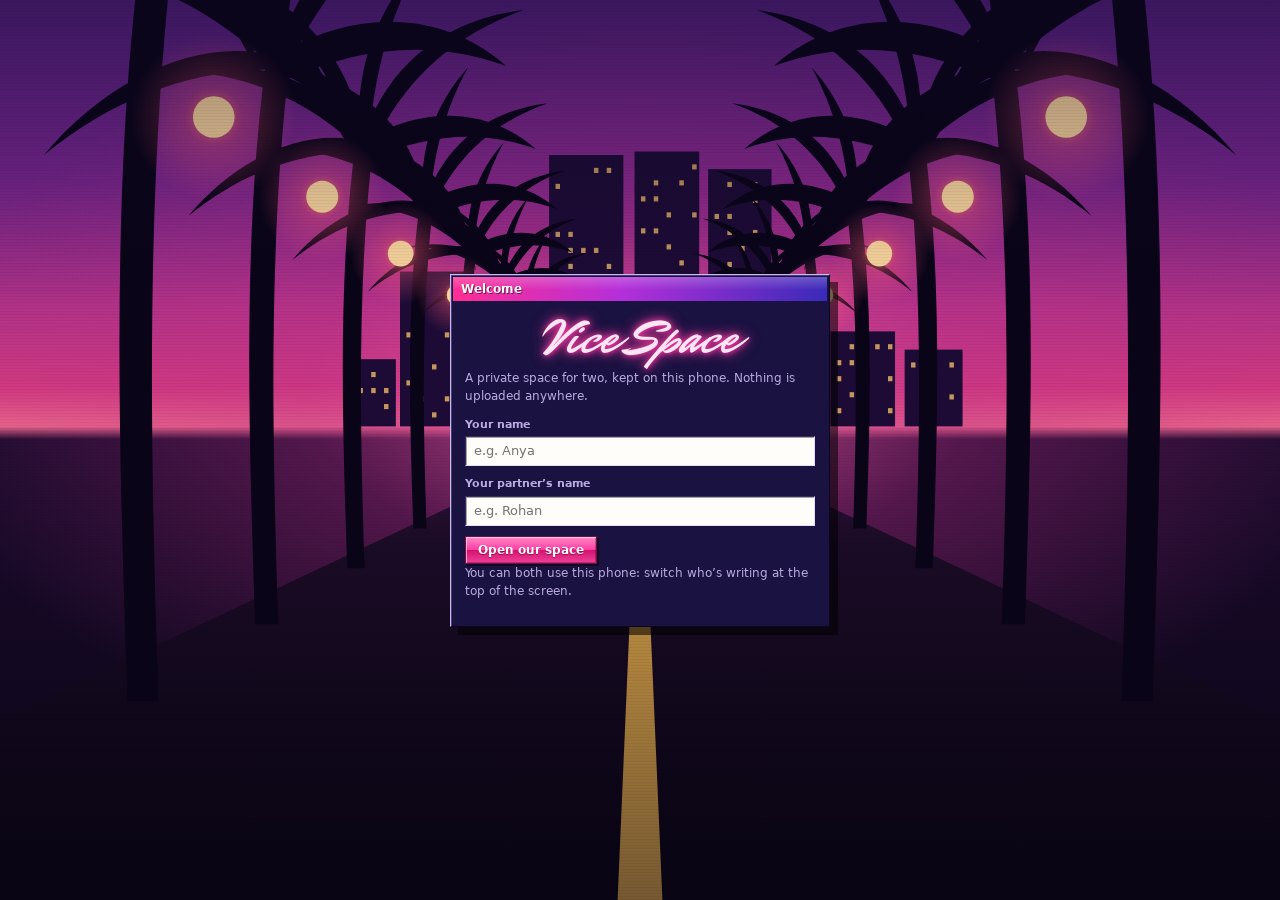
==== android/app/src/main/assets/www/index.html @ 9a335a9c "Initial Shared-Space Android app" ====
<!DOCTYPE html>
<html lang="en">
<head>
<meta charset="utf-8">
<meta name="viewport" content="width=device-width, initial-scale=1, viewport-fit=cover">
<meta name="theme-color" content="#0B0720">
<meta name="apple-mobile-web-app-capable" content="yes">
<meta name="mobile-web-app-capable" content="yes">
<meta name="apple-mobile-web-app-status-bar-style" content="black-translucent">
<meta name="apple-mobile-web-app-title" content="Vice Space">
<title>Vice Space</title>
<style>@font-face{font-family:'Mr Dafoe';src:url(vendor/mr-dafoe.woff2) format('woff2');font-display:swap}</style>
<link rel="preconnect" href="https://fonts.googleapis.com">
<link rel="preconnect" href="https://fonts.gstatic.com" crossorigin>
<link href="https://fonts.googleapis.com/css2?family=Bricolage+Grotesque:opsz,wght@12..96,400;12..96,600;12..96,700;12..96,800&family=Mr+Dafoe&display=swap" rel="stylesheet">
<style>
/* ============================================================
   Vice Space — 2000s desktop chrome on a Vice City night drive.
   Beveled square windows, gradient title bars, gel buttons,
   Verdana-style type. Compact sizes.
   ============================================================ */
@font-face{font-family:'Vice Sans';src:url([data-uri]) format('woff');font-weight:400;font-display:swap}
@font-face{font-family:'Vice Sans';src:url([data-uri]) format('woff');font-weight:700;font-display:swap}
:root {
  --night: #0B0720;
  --glass: rgba(17, 11, 44, .88);
  --glass-2: rgba(28, 18, 70, .9);
  --well: rgba(6, 4, 22, .55);
  --pink: #FF3EA5;
  --pink-2: #D4136F;
  --violet: #7B3CFF;
  --indigo: #2B1B8F;
  --amber: #FFB547;
  --cyan: #63E6FF;
  --text: #F1EAFF;
  --dim: #B9ABDF;
  --paper: #FFFDF9;
  --paper-ink: #1A1030;
  --hi: rgba(255, 255, 255, .28);
  --lo: rgba(0, 0, 0, .55);
  --line: rgba(185, 171, 223, .22);
  --title: linear-gradient(90deg, #FF2E93 0%, #B42FD9 45%, #3A2AB8 100%);
  --gel: linear-gradient(180deg, #FF8CC6 0%, #FF3EA5 48%, #D4136F 52%, #F0409A 100%);
  --gel-hi: linear-gradient(180deg, #FFA5D3 0%, #FF5AB3 48%, #E01C7A 52%, #FF55A8 100%);
  --metal: linear-gradient(180deg, #5B4A9E 0%, #3A2C7A 48%, #2A1E62 52%, #3B2E80 100%);
  --sunken: #3A2A6A #E6DCFF #E6DCFF #3A2A6A;
  --raised: #A493FF #1A0F3A #1A0F3A #A493FF;
  --r: 0px;
  --font: 'Vice Sans', Tahoma, Verdana, 'DejaVu Sans', Geneva, sans-serif;
  --script: 'Mr Dafoe', 'Brush Script MT', cursive;
  --safe-t: env(safe-area-inset-top, 0px); --safe-b: env(safe-area-inset-bottom, 0px);
  --safe-l: env(safe-area-inset-left, 0px); --safe-r: env(safe-area-inset-right, 0px);
  --nav-h: 50px;
  /* names kept for older screens */
  --bg: var(--night); --card: var(--glass); --tint: rgba(255, 62, 165, .16); --rose: var(--pink); --rasp: #FF7CC0;
  --plum: var(--text); --plum-soft: var(--dim); --line-strong: rgba(185, 171, 223, .45); --ok: #7CF0B0;
  --frost: var(--text); --ink: var(--text); --text-dim: var(--dim); --night-2: var(--glass); --night-3: var(--glass-2);
  --gold: var(--amber); --neon: var(--pink); --mist: #FFB3DA; --rouge: #FF8CC6; --blue: #9FD8FF; --beige: #FFE3B8;
  --shadow: 3px 3px 0 rgba(0, 0, 0, .45); --shadow-lg: 6px 6px 0 rgba(0, 0, 0, .5);
}
*, *::before, *::after { box-sizing: border-box; border-radius: var(--r) !important; }
html, body { margin: 0; height: 100%; }
body { font-family: var(--font); font-size: 13px; line-height: 1.5; color: var(--text); background: var(--night); -webkit-font-smoothing: antialiased; -webkit-tap-highlight-color: transparent; overscroll-behavior: none; }
button, input, select, textarea { font: inherit; color: inherit; }
a { color: var(--cyan); }
img { display: block; max-width: 100%; }
[hidden] { display: none !important; }
:focus-visible { outline: 1px dotted #fff; outline-offset: 2px; box-shadow: 0 0 0 2px var(--pink); }
.sr { position: absolute; width: 1px; height: 1px; overflow: hidden; clip: rect(0 0 0 0); white-space: nowrap; }
.muted { color: var(--dim); }
@media (prefers-reduced-motion: reduce) { *, *::before, *::after { animation: none !important; transition: none !important; } }
::selection { background: var(--pink); color: #fff; }

/* backdrop */
.scene { position: fixed; inset: 0; z-index: 0; pointer-events: none; background: #060823; overflow: hidden; contain: strict; }
.scene-svg { position: absolute; inset: 0; width: 100%; height: 100%; display: block; overflow: hidden; }
.scene::after { content: ''; position: absolute; inset: 0; background: repeating-linear-gradient(0deg, rgba(0, 0, 0, .12) 0 1px, transparent 1px 3px); opacity: .35; }

/* ---------- shell ---------- */
.app { position: relative; z-index: 1; display: flex; flex-direction: column; height: 100vh; height: 100dvh; }
.app > .main { flex: 1; }
.demo-bar { display: flex; align-items: center; gap: 8px; flex-wrap: wrap; padding: 4px 10px; padding-left: calc(10px + var(--safe-l)); background: linear-gradient(180deg, #2A1E62, #150E3A); color: var(--dim); font-size: 11px; font-weight: 700; border-bottom: 1px solid #000; box-shadow: inset 0 1px 0 var(--hi); }
.demo-bar .sw { display: inline-flex; gap: 2px; }
.demo-bar .sw button { padding: 1px 10px; min-height: 22px; cursor: pointer; font-weight: 700; font-size: 11px; color: var(--text); background: var(--metal); border: 1px solid; border-color: var(--hi) var(--lo) var(--lo) var(--hi); }
.demo-bar .sw button[aria-pressed="true"] { background: var(--gel); color: #fff; text-shadow: 0 1px 0 rgba(0, 0, 0, .4); border-color: var(--lo) var(--hi) var(--hi) var(--lo); }
.demo-bar .db-note { margin-left: auto; font-weight: 400; }
.sky { position: relative; display: flex; align-items: center; gap: 10px; padding: calc(6px + var(--safe-t)) calc(10px + var(--safe-r)) 6px calc(10px + var(--safe-l)); background: linear-gradient(180deg, rgba(255, 255, 255, .14), rgba(255, 255, 255, 0) 50%), var(--title); border-bottom: 1px solid #000; box-shadow: 0 2px 0 rgba(0, 0, 0, .35); }
.sky .palm { display: none; }
.sky .title-wrap { display: flex; align-items: baseline; gap: 10px; min-width: 0; }
.wordmark { font-family: var(--script); font-weight: 400; line-height: 1; color: #FFE4F3; text-shadow: 0 0 6px #FF3EA5, 0 0 14px #FF3EA5, 2px 2px 0 #3A0B4E; }
.sky .wordmark { font-size: 28px; }
.sky .where { font-size: 12px; font-weight: 700; color: #fff; text-shadow: 1px 1px 0 rgba(0, 0, 0, .5); white-space: nowrap; overflow: hidden; text-overflow: ellipsis; }
.side { display: none; }
.main { min-height: 0; overflow: hidden; display: flex; flex-direction: column; position: relative; }
.view { flex: 1; min-height: 0; overflow-y: auto; -webkit-overflow-scrolling: touch; padding: 10px calc(8px + var(--safe-r)) 16px calc(8px + var(--safe-l)); }
.view.flush { padding: 6px; overflow: hidden; display: flex; flex-direction: column; }
.tabs { display: grid; grid-template-columns: repeat(5, 1fr); gap: 3px; padding: 4px 4px calc(4px + var(--safe-b)); padding-left: calc(4px + var(--safe-l)); padding-right: calc(4px + var(--safe-r)); background: linear-gradient(180deg, #3B2E80 0%, #1C1450 100%); border-top: 1px solid #9C8CFF; box-shadow: inset 0 1px 0 rgba(255, 255, 255, .25); }
.tabs a, .tabs button { position: relative; display: flex; flex-direction: column; align-items: center; justify-content: center; gap: 1px; min-height: 40px; text-decoration: none; color: var(--text); font-size: 10px; font-weight: 700; background: var(--metal); cursor: pointer; border: 1px solid; border-color: var(--hi) var(--lo) var(--lo) var(--hi); }
.tabs svg { width: 17px; height: 17px; }
.tabs [aria-current="page"] { background: linear-gradient(180deg, #1A1040, #2C1E66); border-color: var(--lo) var(--hi) var(--hi) var(--lo); color: #FFB3DA; box-shadow: inset 0 0 8px rgba(255, 62, 165, .35); }
.badge { position: absolute; top: 2px; right: 4px; min-width: 16px; height: 16px; padding: 0 4px; font-size: 10px; font-weight: 700; line-height: 14px; text-align: center; background: #FF2E5E; color: #fff; border: 1px solid #fff; box-shadow: 0 0 6px #FF2E5E; }
@media (min-width: 900px) {
  .app { display: grid; grid-template-columns: 220px 1fr; grid-template-rows: 1fr; }
  .app.has-demo { grid-template-rows: auto 1fr; }
  .demo-bar { grid-column: 1 / -1; }
  .sky, .tabs { display: none; }
  .side { display: flex; flex-direction: column; position: relative; margin: 10px 0 10px 10px; background: var(--glass); border: 1px solid; border-color: var(--raised); box-shadow: 4px 4px 0 rgba(0, 0, 0, .5); overflow: hidden; }
  .side::before { content: 'Start'; display: block; padding: 3px 8px; font-size: 12px; font-weight: 700; color: #fff; background: linear-gradient(180deg, rgba(255, 255, 255, .2), transparent 55%), var(--title); text-shadow: 1px 1px 0 rgba(0, 0, 0, .5); }
  .side .wordmark { font-size: 40px; padding: 14px 12px 2px; display: block; }
  .side .tag { padding: 2px 14px 10px; font-size: 11px; color: var(--dim); border-bottom: 1px solid var(--line); margin-bottom: 6px; }
  .side nav { display: flex; flex-direction: column; gap: 1px; padding: 0 6px; }
  .side nav a { position: relative; display: flex; align-items: center; gap: 8px; padding: 6px 8px; text-decoration: none; color: var(--text); font-size: 12px; font-weight: 700; border: 1px solid transparent; }
  .side nav a svg { width: 16px; height: 16px; color: var(--pink); }
  .side nav a:hover { background: linear-gradient(90deg, rgba(255, 62, 165, .35), rgba(123, 60, 255, .2)); border-color: rgba(255, 255, 255, .15); }
  .side nav a[aria-current="page"] { background: var(--title); color: #fff; border-color: var(--hi) var(--lo) var(--lo) var(--hi); text-shadow: 1px 1px 0 rgba(0, 0, 0, .4); }
  .side nav a[aria-current="page"] svg { color: #fff; }
  .side nav .badge { position: static; margin-left: auto; }
  .view { padding: 10px 14px 18px; }
  .view.flush { padding: 10px; }
}
.side .skyline { display: none; }

/* ---------- window chrome ---------- */
.page-head { display: flex; align-items: center; justify-content: space-between; gap: 8px; margin: 0 0 8px; padding: 3px 4px 3px 8px; background: linear-gradient(180deg, rgba(255, 255, 255, .2), transparent 55%), var(--title); border: 1px solid; border-color: #FFA3D6 #1A0F3A #1A0F3A #FFA3D6; box-shadow: 3px 3px 0 rgba(0, 0, 0, .45); }
.page-head > div:first-child { display: flex; align-items: baseline; gap: 10px; min-width: 0; }
.page-head h1 { margin: 0; }
.page-head .sub { display: none; }
.page-head > .row:empty { display: none; }
.page-head::after { content: '_  □  ×'; font: 700 11px/1 var(--font); color: #2A0B3A; background: linear-gradient(180deg, #F3E8FF, #C9B6F2); padding: 2px 6px; border: 1px solid; border-color: #fff #3A2A6A #3A2A6A #fff; letter-spacing: 1px; white-space: pre; }
.h-script { font: 700 13px/1.3 var(--font); color: #fff; text-shadow: 1px 1px 0 rgba(0, 0, 0, .5); margin: 0; }
@media (max-width: 899px) { .page-head { display: none; } }
.sub { color: var(--dim); margin: 4px 0 0; font-size: 12px; }
h2.sec { display: flex; align-items: center; gap: 6px; font-size: 12px; font-weight: 700; margin: 16px 0 6px; color: #FFB3DA; }
h2.sec::before { content: ''; width: 8px; height: 8px; background: var(--pink); box-shadow: 0 0 6px var(--pink); flex: none; }
h3 { font-size: 13px; margin: 0 0 4px; }

/* ---------- controls ---------- */
.btn { display: inline-flex; align-items: center; justify-content: center; gap: 6px; min-height: 28px; padding: 0 12px; cursor: pointer; text-decoration: none; font-weight: 700; font-size: 12px; white-space: nowrap; color: #fff; text-shadow: 0 1px 0 rgba(80, 0, 40, .5); background: var(--gel); border: 1px solid #7A0A45; box-shadow: inset 1px 1px 0 rgba(255, 255, 255, .55), inset -1px -1px 0 rgba(0, 0, 0, .25), 2px 2px 0 rgba(0, 0, 0, .45); }
.btn:hover { background: var(--gel-hi); }
.btn:active { box-shadow: inset 1px 1px 2px rgba(0, 0, 0, .5); transform: translate(1px, 1px); }
.btn svg { width: 14px; height: 14px; }
.btn.ghost, .btn.pink, .btn.blue { color: var(--text); background: var(--metal); border-color: #120A30; text-shadow: none; box-shadow: inset 1px 1px 0 rgba(255, 255, 255, .3), inset -1px -1px 0 rgba(0, 0, 0, .3), 2px 2px 0 rgba(0, 0, 0, .45); }
.btn.ghost:hover, .btn.pink:hover, .btn.blue:hover { background: linear-gradient(180deg, #6D5AB6 0%, #4A3A92 48%, #382A7A 52%, #4B3C96 100%); }
.btn.danger { background: linear-gradient(180deg, #FF8A8A 0%, #E0303A 48%, #B3141E 52%, #D62A35 100%); border-color: #5A0008; color: #fff; }
.btn.sm { min-height: 24px; padding: 0 9px; font-size: 11px; }
.btn[disabled] { opacity: .5; cursor: not-allowed; }
.icon-btn { display: inline-flex; align-items: center; justify-content: center; width: 30px; height: 30px; background: transparent; border: 1px solid transparent; color: var(--text); cursor: pointer; }
.icon-btn:hover { background: var(--metal); border-color: var(--hi) var(--lo) var(--lo) var(--hi); }
.icon-btn svg { width: 16px; height: 16px; }
.field { display: flex; flex-direction: column; gap: 3px; margin-bottom: 10px; }
.field > span, .lbl { font-size: 11px; font-weight: 700; color: var(--dim); }
.input, .field input:not([type=checkbox]):not([type=radio]):not([type=file]), .field select, .field textarea, select.input, textarea.input { width: 100%; min-height: 30px; padding: 4px 8px; background: var(--paper); color: var(--paper-ink); font-size: 13px; border: 1px solid; border-color: var(--sunken); box-shadow: inset 1px 1px 0 rgba(0, 0, 0, .35); }
.field textarea, textarea.input { min-height: 70px; resize: vertical; line-height: 1.45; }
.input:focus, .field input:focus, .field select:focus, .field textarea:focus { outline: none; box-shadow: inset 1px 1px 0 rgba(0, 0, 0, .35), 0 0 0 2px var(--pink); }
input[type=date], input[type=time] { color-scheme: light; }
input[type=file] { font-size: 12px; color: var(--text); }
.row { display: flex; gap: 8px; flex-wrap: wrap; align-items: center; }
.row > .field { flex: 1 1 140px; }
.check { display: inline-flex; align-items: center; gap: 6px; cursor: pointer; font-weight: 700; font-size: 12px; min-height: 28px; }
.check input { width: 15px; height: 15px; accent-color: var(--pink); }
.hint { font-size: 11px; color: var(--dim); margin: 3px 0 0; }
.toolbar { display: flex; gap: 6px; flex-wrap: wrap; align-items: center; margin-bottom: 8px; padding: 5px; background: var(--glass); border: 1px solid; border-color: var(--hi) var(--lo) var(--lo) var(--hi); }
.toolbar .grow, .grow { flex: 1 1 160px; }
.search { position: relative; }
.search svg { position: absolute; left: 8px; top: 50%; width: 14px; height: 14px; transform: translateY(-50%); color: #6A5A9A; pointer-events: none; z-index: 1; }
.search .input { padding-left: 28px; }
.chips { display: flex; gap: 4px; flex-wrap: wrap; margin-bottom: 8px; }
.chip { min-height: 24px; padding: 0 10px; cursor: pointer; font-weight: 700; font-size: 11px; color: var(--text); background: var(--metal); border: 1px solid; border-color: var(--hi) var(--lo) var(--lo) var(--hi); }
.chip[aria-pressed="true"] { background: var(--gel); color: #fff; border-color: var(--lo) var(--hi) var(--hi) var(--lo); }
.seg { display: inline-flex; gap: 2px; }
.seg button { min-height: 26px; padding: 0 10px; color: var(--text); font-weight: 700; font-size: 11px; cursor: pointer; background: var(--metal); border: 1px solid; border-color: var(--hi) var(--lo) var(--lo) var(--hi); }
.seg.sm button { min-height: 22px; padding: 0 8px; font-size: 10px; }
.seg button[aria-pressed="true"] { background: var(--gel); color: #fff; border-color: var(--lo) var(--hi) var(--hi) var(--lo); }
.empty { padding: 18px 14px; text-align: center; color: var(--dim); background: var(--glass); border: 1px solid; border-color: var(--lo) var(--hi) var(--hi) var(--lo); font-size: 12px; }
.empty .spark { width: 22px; height: 22px; color: var(--pink); margin: 0 auto 6px; display: block; filter: drop-shadow(0 0 6px var(--pink)); }
.empty strong { display: block; color: var(--text); font-size: 13px; margin-bottom: 2px; }
.empty .btn { margin-top: 10px; }
.banner { padding: 6px 10px; background: rgba(255, 181, 71, .12); border: 1px solid rgba(255, 181, 71, .55); color: #FFE2B5; margin-bottom: 8px; font-size: 12px; display: flex; gap: 8px; align-items: flex-start; flex-wrap: wrap; }
.banner > svg, .reminder > svg { width: 15px; height: 15px; flex: none; color: var(--amber); margin-top: 1px; }
.banner > span { flex: 1 1 200px; }
.banner.warn { background: rgba(255, 62, 94, .14); border-color: rgba(255, 110, 140, .6); color: #FFD0DA; }
.pill { display: inline-block; padding: 0 6px; font-size: 10px; font-weight: 700; border: 1px solid currentColor; }
.pill.priv { color: var(--amber); } .pill.cat { color: var(--cyan); }

/* ---------- inbox: an MSN-style chat window ---------- */
.inbox { display: grid; grid-template-columns: minmax(0, 1fr); height: 100%; min-height: 0; }
.inbox-col { display: flex; flex-direction: column; min-height: 0; min-width: 0; position: relative; background: var(--glass); border: 1px solid; border-color: var(--raised); box-shadow: 3px 3px 0 rgba(0, 0, 0, .45); }
.inbox-bar { display: flex; align-items: center; gap: 6px; padding: 3px 4px 3px 8px; background: linear-gradient(180deg, rgba(255, 255, 255, .2), transparent 55%), var(--title); border-bottom: 1px solid #000; color: #fff; }
.ib-title { display: none; margin-right: auto; }
.ib-title .h-script { font-size: 13px; }
.ib-title .sub { display: none; }
.inbox-bar .next { flex: 1; min-width: 0; display: flex; align-items: center; gap: 6px; font-size: 11px; color: #fff; text-decoration: none; text-shadow: 1px 1px 0 rgba(0, 0, 0, .4); }
.inbox-bar .next b { color: #FFF3A6; }
.inbox-bar .next span { overflow: hidden; text-overflow: ellipsis; white-space: nowrap; }
.inbox-bar .next svg { flex: none; width: 13px; height: 13px; }
.inbox-bar .icon-btn { width: 24px; height: 22px; color: #2A0B3A; background: linear-gradient(180deg, #F3E8FF, #C9B6F2); border: 1px solid; border-color: #fff #3A2A6A #3A2A6A #fff; }
.inbox-bar .icon-btn svg { width: 13px; height: 13px; }
#remBox .reminders { padding: 4px 4px 0 !important; }
.thread { flex: 1; min-height: 0; min-width: 0; overflow-y: auto; overflow-x: hidden; position: relative; margin: 4px; padding: 6px 10px 10px; background: var(--paper); color: var(--paper-ink); border: 1px solid; border-color: var(--sunken); box-shadow: inset 1px 1px 0 rgba(0, 0, 0, .3); }
.thread .empty { background: #F7F2FF; color: #5A4A7A; border-color: #C8B8EA; }
.thread .empty strong { color: var(--paper-ink); }
.thread .banner { color: #6B3A00; }
.reminders { display: flex; flex-direction: column; gap: 4px; }
.reminder { display: flex; gap: 8px; align-items: center; padding: 3px 4px 3px 8px; background: linear-gradient(180deg, #FFF6D6, #FFE08A); color: #3A2500; font-weight: 700; font-size: 12px; border: 1px solid #B98A1F; }
.reminder > svg { color: #A35D00; }
.reminder small { display: block; font-weight: 400; color: #6B4A10; font-size: 11px; }
.reminder .icon-btn { width: 22px; height: 22px; color: #3A2500; }
.day-sep { display: flex; align-items: center; gap: 8px; margin: 10px 0 4px; color: #7A6AA6; font-size: 10px; font-weight: 700; }
.day-sep::before, .day-sep::after { content: ''; flex: 1; height: 1px; background: #DCD2F2; }
.new-sep { display: flex; align-items: center; gap: 6px; margin: 8px 0; color: #D4136F; font-size: 11px; font-weight: 700; }
.new-sep::after { content: ''; flex: 1; border-top: 1px dashed #D4136F; }
.msg { display: flex; flex-direction: column; max-width: 100%; margin: 0; }
.msg.mine { margin-left: 0; align-items: stretch; }
.msg .meta { font-size: 11px; color: #6A5A9A; margin: 6px 0 1px; display: flex; gap: 6px; align-items: center; }
.msg .meta b { color: #D4136F; }
.msg.theirs .meta b { color: #1A57C9; }
.msg .meta b::after { content: ' says:'; font-weight: 400; color: #6A5A9A; }
.msg .meta time { margin-left: auto; font-size: 10px; }
.bubble { position: relative; padding: 0 0 0 12px; white-space: pre-wrap; overflow-wrap: anywhere; font-size: 13px; line-height: 1.45; color: var(--paper-ink); background: none; border: 0; box-shadow: none; }
.msg.mine .bubble { color: #3A0D2A; }
.msg.deleted .bubble { color: #8A7AAA; font-style: italic; }
.msg.pending .bubble { opacity: .6; }
.msg.failed .bubble { color: #B8102C; }
.msg .state { font-size: 10px; margin: 1px 0 0 12px; display: flex; gap: 6px; align-items: center; color: #7A6AA6; }
.msg .state svg { width: 11px; height: 11px; color: #D4136F; }
.msg .state.fail { color: #B8102C; font-weight: 700; }
.msg .state button { background: none; border: 0; padding: 2px; color: #1A57C9; font-weight: 700; text-decoration: underline; cursor: pointer; font-size: 10px; }
.msg .more { opacity: .55; background: none; border: 0; color: #6A5A9A; cursor: pointer; padding: 0 2px; }
.msg .more svg { width: 12px; height: 12px; }
.msg:hover .more { opacity: 1; }
.msg.flash .bubble { animation: flash 1.6s ease-out; }
@keyframes flash { 0%, 30% { background: #FFE08A; } 100% { background: transparent; } }
.older { display: flex; justify-content: center; margin-bottom: 6px; }
.composer { background: transparent; padding: 0 4px 4px; border: 0; }
.composer .box { display: flex; gap: 4px; align-items: stretch; }
.composer textarea { flex: 1; min-height: 52px; max-height: 34vh; resize: none; padding: 6px 8px; background: var(--paper); color: var(--paper-ink); font-size: 13px; line-height: 1.4; border: 1px solid; border-color: var(--sunken); box-shadow: inset 1px 1px 0 rgba(0, 0, 0, .3); }
.composer textarea:focus { outline: none; box-shadow: inset 1px 1px 0 rgba(0, 0, 0, .3), 0 0 0 2px var(--pink); }
.composer .btn { min-height: 52px; padding: 0 12px; }
.composer .status { font-size: 10px; color: var(--dim); margin-top: 3px; min-height: 14px; display: flex; justify-content: space-between; gap: 8px; }
.composer .status .ok { color: var(--ok); font-weight: 700; }
.rail { display: none; }
@media (min-width: 1200px) {
  .inbox { grid-template-columns: minmax(0, 1fr) 260px; gap: 10px; }
  .rail { display: block; overflow-y: auto; background: var(--glass); border: 1px solid; border-color: var(--raised); padding: 0 10px 10px; box-shadow: 3px 3px 0 rgba(0, 0, 0, .45); }
  .rail h2.sec:first-child { margin: 0 -10px 8px; padding: 3px 8px; color: #fff; background: linear-gradient(180deg, rgba(255, 255, 255, .2), transparent 55%), var(--title); }
  .rail h2.sec:first-child::before { display: none; }
  .inbox-bar .next { display: none; }
}
@media (min-width: 900px) { .ib-title { display: block !important; } }
.up-list { display: flex; flex-direction: column; gap: 6px; }
.up { display: grid; grid-template-columns: 42px 1fr; gap: 8px; align-items: center; cursor: pointer; padding: 0; background: transparent; border: 0; text-align: left; color: inherit; width: 100%; }
.cal { display: flex; flex-direction: column; align-items: center; justify-content: flex-start; width: 42px; height: 42px; background: var(--paper); color: var(--paper-ink); border: 1px solid #3A2A6A; line-height: 1; box-shadow: 2px 2px 0 rgba(0, 0, 0, .45); overflow: hidden; }
.cal::before { content: ''; align-self: stretch; height: 6px; flex: none; background: var(--title); }
.cal b { font-size: 15px; font-weight: 700; margin-top: 3px; }
.cal small { font-size: 9px; font-weight: 700; color: #D4136F; margin-top: 1px; }
.up .t { font-weight: 700; font-size: 12px; }
.up .s { font-size: 11px; color: var(--dim); }
.up .soon { color: var(--amber); font-weight: 700; }

/* ---------- gallery ---------- */
.grid { display: grid; grid-template-columns: repeat(auto-fill, minmax(96px, 1fr)); gap: 5px; padding: 5px; background: var(--well); border: 1px solid; border-color: var(--lo) var(--hi) var(--hi) var(--lo); }
@media (min-width: 900px) { .grid { grid-template-columns: repeat(auto-fill, minmax(140px, 1fr)); gap: 8px; } }
.tile { position: relative; aspect-ratio: 1; padding: 3px; background: #fff; cursor: pointer; overflow: hidden; border: 1px solid #000; box-shadow: 2px 2px 0 rgba(0, 0, 0, .5); }
.tile img { width: 100%; height: 100%; object-fit: cover; }
.tile:hover { outline: 2px solid var(--pink); }
.tile .cap { position: absolute; left: 3px; right: 3px; bottom: 3px; padding: 10px 4px 2px; font-size: 10px; font-weight: 700; text-align: left; background: linear-gradient(180deg, transparent, rgba(10, 4, 30, .8)); color: #fff; overflow: hidden; text-overflow: ellipsis; white-space: nowrap; }
.viewer { position: fixed; inset: 0; z-index: 60; background: rgba(6, 4, 22, .96); display: flex; flex-direction: column; }
.viewer .vtop { display: flex; justify-content: space-between; align-items: center; padding: calc(3px + var(--safe-t)) calc(4px + var(--safe-r)) 3px calc(8px + var(--safe-l)); color: #fff; gap: 6px; font-weight: 700; font-size: 12px; background: linear-gradient(180deg, rgba(255, 255, 255, .2), transparent 55%), var(--title); }
.viewer .vtop .icon-btn { color: #fff; }
.viewer .stage { flex: 1; min-height: 0; display: flex; align-items: center; justify-content: center; position: relative; padding: 6px; }
.viewer .stage img { max-width: 100%; max-height: 100%; object-fit: contain; border: 4px solid #fff; box-shadow: 4px 4px 0 rgba(0, 0, 0, .6); }
.viewer .nav { position: absolute; top: 50%; transform: translateY(-50%); width: 34px; height: 34px; cursor: pointer; display: flex; align-items: center; justify-content: center; color: #fff; background: var(--metal); border: 1px solid; border-color: var(--hi) var(--lo) var(--lo) var(--hi); }
.viewer .nav svg { width: 16px; height: 16px; }
.viewer .nav.prev { left: 6px; } .viewer .nav.next { right: 6px; }
.viewer .vinfo { padding: 8px calc(12px + var(--safe-r)) calc(10px + var(--safe-b)) calc(12px + var(--safe-l)); max-width: 760px; width: 100%; margin: 0 auto; font-size: 12px; }
.viewer .vinfo p { margin: 0 0 2px; } .viewer .vinfo .s { color: var(--dim); font-size: 11px; }

/* ---------- list rows (Explorer details view) ---------- */
.rows { display: flex; flex-direction: column; background: var(--paper); color: var(--paper-ink); border: 1px solid; border-color: var(--sunken); }
.rowi { display: grid; grid-template-columns: 30px 1fr auto; gap: 8px; align-items: center; padding: 5px 8px; border-bottom: 1px solid #EEE8FA; cursor: pointer; background: none; border-left: 0; border-right: 0; border-top: 0; color: inherit; text-align: left; width: 100%; }
.rowi:last-child { border-bottom: 0; }
.rowi:hover { background: linear-gradient(90deg, #FFD6EC, #EADDFF); }
.rowi .ic { width: 30px; height: 30px; display: flex; align-items: center; justify-content: center; font-size: 12px; background: linear-gradient(180deg, #F3E8FF, #D9C8FF); color: #4A2A9A; border: 1px solid #8A72D0; }
.rowi .ic svg { width: 16px; height: 16px; }
.rowi .ic.pdf { background: linear-gradient(180deg, #FFE0EE, #FFB3D6); color: #A0105A; border-color: #D46A9C; }
.rowi .ic.img { background: linear-gradient(180deg, #FFF3D6, #FFDA8A); color: #8A5300; border-color: #C99A3A; }
.rowi .t, .rowi .s { display: block; }
.rowi .t { font-weight: 700; font-size: 12px; overflow: hidden; text-overflow: ellipsis; white-space: nowrap; }
.rowi .s { font-size: 11px; color: #6A5A9A; overflow: hidden; text-overflow: ellipsis; white-space: nowrap; }
.rowi .r { font-size: 11px; color: #6A5A9A; text-align: right; }
.rowi .icon-btn { color: #4A2A9A; }
.rows .pill.priv { color: #B8102C; } .rows .pill.cat { color: #1A57C9; }

/* ---------- notepad ---------- */
.notes { display: grid; grid-template-columns: 1fr; height: 100%; min-height: 0; }
.notes .list { overflow-y: auto; padding: 4px 2px 16px; }
.notes .ed { display: none; overflow-y: auto; padding: 2px 2px 16px; }
.notes.editing .list { display: none; }
.notes.editing .ed { display: block; }
@media (min-width: 900px) { .notes { grid-template-columns: 300px 1fr; gap: 10px; } .notes .list { display: block !important; padding: 0; } .notes .ed { display: block; padding: 0 0 10px; } .notes .back { display: none; } }
.note-card { display: grid; grid-template-columns: 1fr; width: 100%; text-align: left; cursor: pointer; margin-bottom: 6px; padding: 7px 9px; background: linear-gradient(180deg, #FFFBE0, #FFF1A6); color: #3A2A00; border: 1px solid #B9A23A; box-shadow: 2px 2px 0 rgba(0, 0, 0, .45); position: relative; }
.note-card.has-img { grid-template-columns: 1fr 44px; column-gap: 8px; }
.note-card .nthumb { grid-column: 2; grid-row: 1 / span 3; width: 44px; height: 44px; object-fit: cover; border: 2px solid #fff; box-shadow: 1px 1px 0 rgba(0, 0, 0, .4); }
.note-card.pinned::after { content: ''; position: absolute; top: -4px; left: 50%; width: 10px; height: 10px; background: #FF2E5E; border: 1px solid #7A0018; box-shadow: 0 0 4px #FF2E5E; }
.note-card.active { outline: 2px solid var(--pink); outline-offset: 1px; }
.note-card .t { font-weight: 700; font-size: 12px; display: flex; gap: 4px; align-items: center; }
.note-card .t svg { width: 12px; height: 12px; flex: none; color: #B8102C; }
.note-card .p { font-size: 11px; color: #6B5A20; margin-top: 2px; display: -webkit-box; -webkit-line-clamp: 2; -webkit-box-orient: vertical; overflow: hidden; }
.note-card .m { display: block; font-size: 10px; color: #8A7740; margin-top: 3px; }
.ed-title { width: 100%; font-size: 15px; font-weight: 700; background: var(--paper); color: var(--paper-ink); padding: 5px 8px; border: 1px solid; border-color: var(--sunken); box-shadow: inset 1px 1px 0 rgba(0, 0, 0, .3); }
.ed-title:focus { outline: none; box-shadow: inset 1px 1px 0 rgba(0, 0, 0, .3), 0 0 0 2px var(--pink); }
.notes .back { margin-bottom: 6px; }
.fmt { display: flex; gap: 2px; margin: 6px 0 2px; flex-wrap: wrap; align-items: center; padding: 3px; background: var(--glass); border: 1px solid; border-color: var(--hi) var(--lo) var(--lo) var(--hi); }
.fmt button, .fmt-photo { min-width: 28px; min-height: 26px; padding: 0 7px; display: inline-flex; align-items: center; gap: 4px; justify-content: center; color: var(--text); font-weight: 700; font-size: 12px; cursor: pointer; background: var(--metal); border: 1px solid; border-color: var(--hi) var(--lo) var(--lo) var(--hi); }
.fmt-photo { background: var(--gel); color: #fff; border-color: #7A0A45; }
.fmt button[aria-pressed="true"] { background: var(--gel); color: #fff; border-color: var(--lo) var(--hi) var(--hi) var(--lo); }
.swatches { display: flex; gap: 3px; align-items: center; flex-wrap: wrap; margin: 0 0 4px; padding: 3px 5px; background: var(--glass); border: 1px solid; border-color: var(--hi) var(--lo) var(--lo) var(--hi); }
.swatches .lbl { margin-right: 4px; }
.sw-c { width: 26px; height: 24px; padding: 0; cursor: pointer; font: 700 13px/1 var(--font); color: var(--c); background: #fff; border: 1px solid; border-color: #fff #3A2A6A #3A2A6A #fff; box-shadow: inset 0 -4px 0 var(--c); }
.sw-c:hover { outline: 2px solid var(--pink); }
.ed-body { width: 100%; min-height: 200px; background: var(--paper); color: var(--paper-ink); padding: 8px 10px; font-size: 13px; line-height: 1.55; border: 1px solid; border-color: var(--sunken); box-shadow: inset 1px 1px 0 rgba(0, 0, 0, .3); overflow-wrap: anywhere; }
.ed-body:focus { outline: none; box-shadow: inset 1px 1px 0 rgba(0, 0, 0, .3), 0 0 0 2px var(--pink); }
.rich:empty::before { content: attr(data-ph); color: #9A8ABA; }
.rich h3, .rich h4 { font-size: 15px; margin: 8px 0 4px; color: #4A1A8A; }
.rich ul, .rich ol { margin: 4px 0; padding-left: 20px; }
.rich img.nimg, .nimg { max-width: 100%; height: auto; margin: 6px 0; border: 3px solid #fff; box-shadow: 2px 2px 0 rgba(0, 0, 0, .35), 0 0 0 1px #C8B8EA; display: block; }
.c-ink { color: #1A1030; } .c-pink { color: #D4136F; } .c-purple { color: #6A2BD6; } .c-blue { color: #1A57C9; } .c-teal { color: #0B7C82; } .c-green { color: #2A7D2A; } .c-orange { color: #C2570A; } .c-red { color: #B8102C; }
.preview { min-height: 200px; background: var(--paper); color: var(--paper-ink); padding: 8px; }
.checklist { margin-top: 8px; padding: 6px 8px; background: var(--glass); border: 1px solid; border-color: var(--hi) var(--lo) var(--lo) var(--hi); }
.ck { display: flex; align-items: center; gap: 6px; padding: 2px 0; border-bottom: 1px solid var(--line); }
.ck input[type=checkbox] { width: 15px; height: 15px; accent-color: var(--pink); flex: none; }
.ck input[type=text] { flex: 1; background: transparent; border: 0; color: var(--text); padding: 4px 0; font-size: 13px; }
.ck input[type=text]:focus { outline: none; border-bottom: 1px solid var(--pink); }
.ck.done input[type=text] { text-decoration: line-through; color: var(--dim); }
.ck .icon-btn { width: 24px; height: 24px; }
.ck svg { color: var(--pink); }
.save-line { display: flex; justify-content: space-between; align-items: center; gap: 8px; flex-wrap: wrap; margin-top: 8px; padding: 4px 6px; background: linear-gradient(180deg, #2A1E62, #150E3A); border: 1px solid; border-color: var(--lo) var(--hi) var(--hi) var(--lo); }
.save-line .st { font-size: 11px; color: var(--dim); }
.save-line .st.dirty { color: var(--amber); font-weight: 700; }
.ed > .check, .ed > .hint { margin-top: 6px; }

/* ---------- dates ---------- */
.date-row { display: grid; grid-template-columns: 46px 1fr auto; gap: 10px; align-items: center; padding: 6px 4px; border-bottom: 1px solid var(--line); background: none; border-left: 0; border-right: 0; border-top: 0; width: 100%; color: inherit; text-align: left; cursor: pointer; font-size: 12px; }
.date-row:hover { background: rgba(255, 62, 165, .12); }
.date-row .cal { width: 42px; height: 42px; }
.date-row .when { text-align: right; font-size: 11px; font-weight: 700; color: var(--dim); }
.date-row .when.today { color: var(--amber); }
#dbody > h2.sec ~ .date-row, #dbody .date-row { background: var(--glass); }
.month { background: var(--paper); color: var(--paper-ink); border: 1px solid; border-color: var(--sunken); }
.month-h { display: flex; align-items: center; justify-content: space-between; padding: 3px 4px; color: #fff; font-weight: 700; font-size: 12px; background: linear-gradient(180deg, rgba(255, 255, 255, .2), transparent 55%), var(--title); }
.month-h button { width: 24px; height: 22px; cursor: pointer; color: #2A0B3A; display: flex; align-items: center; justify-content: center; background: linear-gradient(180deg, #F3E8FF, #C9B6F2); border: 1px solid; border-color: #fff #3A2A6A #3A2A6A #fff; }
.month-h svg { width: 13px; height: 13px; }
.dow, .days { display: grid; grid-template-columns: repeat(7, 1fr); }
.dow span { text-align: center; font-size: 10px; font-weight: 700; color: #6A5A9A; padding: 3px 0; border-bottom: 1px solid #DCD2F2; background: #F4EEFF; }
.days button { aspect-ratio: 1; min-height: 34px; border: 0; border-right: 1px solid #EEE8FA; border-bottom: 1px solid #EEE8FA; background: transparent; color: var(--paper-ink); cursor: pointer; display: flex; flex-direction: column; align-items: center; justify-content: flex-start; padding-top: 4px; gap: 2px; font-size: 12px; }
.days button.out { color: #C3B8DD; }
.days button.today { background: #FFE6F3; color: #D4136F; font-weight: 700; }
.days button.sel { box-shadow: inset 0 0 0 2px #6A2BD6; }
.days .dots { display: flex; gap: 2px; } .days .dots i { width: 5px; height: 5px; background: #D4136F; display: block; }

/* ---------- panels ---------- */
.panel { padding: 0 10px 10px; margin-bottom: 10px; background: var(--glass); border: 1px solid; border-color: var(--raised); box-shadow: 3px 3px 0 rgba(0, 0, 0, .45); }
.panel > h3:first-child, .panel > .ph:first-child { margin: 0 -10px 8px; padding: 3px 4px 3px 8px; color: #fff; font-size: 12px; background: linear-gradient(180deg, rgba(255, 255, 255, .2), transparent 55%), var(--title); text-shadow: 1px 1px 0 rgba(0, 0, 0, .4); }
.panel > .ph:first-child h3 { font-size: 12px; margin: 0; }
.panel h3 { display: flex; align-items: center; gap: 6px; margin: 0; }
.panel > .ph:first-child .btn { min-height: 20px; font-size: 10px; padding: 0 7px; box-shadow: none; }
.panel > .ph:first-child .seg button { min-height: 20px; }
.ph { display: flex; justify-content: space-between; align-items: center; gap: 6px; flex-wrap: wrap; margin-bottom: 8px; }
.prose { white-space: pre-wrap; line-height: 1.55; margin: 0; }
.ktabs { display: flex; gap: 2px; margin-bottom: 10px; width: fit-content; max-width: 100%; overflow-x: auto; }
.ktabs button { min-height: 26px; padding: 0 12px; color: var(--text); font-weight: 700; font-size: 11px; cursor: pointer; white-space: nowrap; background: var(--metal); border: 1px solid; border-color: var(--hi) var(--lo) var(--lo) var(--hi); }
.ktabs button[aria-pressed="true"] { background: var(--gel); color: #fff; border-color: var(--lo) var(--hi) var(--hi) var(--lo); }
table.graha { width: 100%; border-collapse: collapse; font-size: 12px; background: var(--paper); color: var(--paper-ink); }
table.graha th, table.graha td { padding: 4px 6px; text-align: left; border-bottom: 1px solid #EEE8FA; vertical-align: top; }
table.graha th { color: #fff; font-size: 10px; font-weight: 700; background: var(--metal); border-right: 1px solid rgba(0, 0, 0, .3); }
table.graha td:first-child { color: #4A1A8A; }
table.graha tbody tr { cursor: pointer; }
table.graha tbody tr:hover, table.graha tr.on { background: linear-gradient(90deg, #FFD6EC, #EADDFF); }
table.graha .muted { color: #6A5A9A; }
.tablewrap { overflow-x: auto; border: 1px solid; border-color: var(--sunken); }
.timeline { position: relative; padding: 8px 8px 0 26px; background: var(--glass); border: 1px solid; border-color: var(--raised); }
.timeline::before { content: ''; position: absolute; left: 12px; top: 10px; bottom: 10px; width: 2px; background: linear-gradient(180deg, var(--pink), var(--violet)); box-shadow: 0 0 6px var(--pink); }
.tl { position: relative; padding: 0 0 12px; font-size: 12px; }
.tl::before { content: ''; position: absolute; left: -18px; top: 4px; width: 9px; height: 9px; background: var(--amber); border: 1px solid #000; box-shadow: 0 0 6px var(--amber); }
.tl .d { font-size: 11px; font-weight: 700; color: #FFB3DA; }
.tl .t { font-weight: 700; font-size: 13px; margin: 1px 0; }
.tl .l { font-size: 11px; color: var(--dim); }
.tl p { margin: 3px 0; white-space: pre-wrap; }
.tl .tags { display: flex; gap: 4px; flex-wrap: wrap; margin-top: 4px; }
.tl .att { display: flex; gap: 6px; flex-wrap: wrap; margin-top: 6px; }
.tl .att img { width: 54px; height: 54px; object-fit: cover; border: 2px solid #fff; cursor: pointer; }
.tl .acts { display: flex; gap: 4px; margin-top: 4px; }
.seats { display: grid; grid-template-columns: repeat(auto-fit, minmax(200px, 1fr)); gap: 8px; }
.seat { padding: 10px; color: var(--text); background: var(--glass-2); border: 1px solid; border-color: var(--hi) var(--lo) var(--lo) var(--hi); }
.seat.A { border-top: 3px solid var(--pink); } .seat.B { border-top: 3px solid var(--cyan); }
.seat.free { background: transparent; border-style: dashed; color: var(--dim); }
.seat .n { font-family: var(--script); font-size: 30px; line-height: 1.1; color: #FFE4F3; text-shadow: 0 0 8px var(--pink); }
.seat p { font-size: 11px; }
.meter { height: 14px; background: var(--paper); border: 1px solid; border-color: var(--sunken); margin: 6px 0; padding: 1px; }
.meter i { display: block; height: 100%; background: repeating-linear-gradient(90deg, #FF3EA5 0 8px, transparent 8px 10px); }
.set-sec { max-width: 720px; background: var(--glass); border: 1px solid; border-color: var(--raised); padding: 2px 12px 12px; box-shadow: 3px 3px 0 rgba(0, 0, 0, .45); }
.set-sec p, .set-sec li { font-size: 12px; }

/* ---------- Kundli ---------- */
.hero-empty { padding: 0 12px 12px; background: var(--glass); border: 1px solid; border-color: var(--raised); box-shadow: 3px 3px 0 rgba(0, 0, 0, .45); max-width: 640px; }
.hero-empty h2 { margin: 0 -12px 10px; padding: 3px 8px; font: 700 12px/1.4 var(--font); color: #fff; background: linear-gradient(180deg, rgba(255, 255, 255, .2), transparent 55%), var(--title); }
.hero-empty p { font-size: 12px; max-width: 60ch; }
.kcard { padding: 10px; margin-bottom: 10px; background: var(--glass); border: 1px solid; border-color: var(--raised); box-shadow: 3px 3px 0 rgba(0, 0, 0, .45); }
.kcard-top { display: flex; justify-content: space-between; gap: 10px; flex-wrap: wrap; }
.big-name { font-family: var(--script); font-weight: 400; font-size: 36px; line-height: 1; margin: 0 0 4px; color: #FFE4F3; text-shadow: 0 0 6px var(--pink), 0 0 14px var(--pink); }
.born { margin: 0; font-size: 12px; }
.badges { display: flex; gap: 4px; flex-wrap: wrap; margin: 6px 0 0; }
.badge-calc { display: inline-flex; align-items: center; gap: 4px; font-size: 10px; font-weight: 700; color: #0B2A1A; background: linear-gradient(180deg, #B6FFD6, #6FE3A6); border: 1px solid #1F7A4A; padding: 1px 6px; margin: 0; }
.badge-calc svg { width: 11px; height: 11px; }
.badge-share { font-size: 10px; font-weight: 700; color: var(--text); background: var(--metal); border: 1px solid #120A30; padding: 1px 6px; }
.kact { display: flex; gap: 4px; flex-wrap: wrap; align-items: flex-start; }
.kids { display: grid; grid-template-columns: repeat(auto-fit, minmax(150px, 1fr)); gap: 6px; margin-top: 10px; }
.kid { padding: 8px; background: var(--paper); color: var(--paper-ink); border: 1px solid; border-color: var(--sunken); }
.kid-h { display: flex; align-items: center; gap: 4px; font-size: 10px; font-weight: 700; color: #6A5A9A; text-transform: uppercase; letter-spacing: .5px; }
.kid-v { font-size: 14px; font-weight: 700; color: #4A1A8A; margin: 2px 0 3px; line-height: 1.25; }
.kid-help { font-size: 11px; color: #5A4A7A; margin: 0; line-height: 1.4; }
.panel .kid-help { color: var(--dim); }
.tip { position: relative; display: inline-flex; }
.info { width: 15px; height: 15px; padding: 0; border: 1px solid #1A57C9; background: linear-gradient(180deg, #E8F2FF, #B9D6FF); color: #1A57C9; font: italic 700 10px Georgia, serif; cursor: pointer; display: inline-flex; align-items: center; justify-content: center; border-radius: 50% !important; text-transform: none; }
.tip-body { position: absolute; z-index: 30; left: 50%; bottom: calc(100% + 6px); transform: translateX(-50%); width: min(240px, 78vw); padding: 5px 7px; background: #FFFFE1; color: #000; font-size: 11px; font-weight: 400; line-height: 1.4; border: 1px solid #000; box-shadow: 2px 2px 0 rgba(0, 0, 0, .4); visibility: hidden; opacity: 0; transition: opacity .1s; pointer-events: none; text-align: left; text-transform: none; letter-spacing: 0; }
.tip:hover .tip-body, .info:focus-visible + .tip-body, .info[aria-expanded="true"] + .tip-body { visibility: visible; opacity: 1; }
.kgrid2 { display: grid; grid-template-columns: 1fr; gap: 10px; margin-bottom: 10px; }
@media (min-width: 1100px) { .kgrid2 { grid-template-columns: minmax(300px, 440px) 1fr; } }
.kgrid2.tight { gap: 12px; } @media (min-width: 700px) { .kgrid2.tight { grid-template-columns: 240px 1fr; } }
.kgrid2 > .panel { margin-bottom: 0; }
.chartwrap { max-width: 440px; margin: 0 auto; background: #0A0620; padding: 4px; border: 1px solid; border-color: var(--lo) var(--hi) var(--hi) var(--lo); }
.chartwrap.small { max-width: 240px; }
.kchart { width: 100%; height: auto; display: block; }
.kchart .cell { fill: rgba(43, 27, 143, .35); stroke: #FF3EA5; stroke-width: 1.4; }
.kchart .cell.first { fill: rgba(255, 62, 165, .25); }
.kchart .sn { font: 700 11px var(--font); fill: #B9ABDF; }
.kchart .gt { font: 700 14px var(--font); fill: #FFF3FF; }
.kchart .gm { cursor: pointer; }
.kchart .gm.sel { fill: #FFB547; }
.kchart .hl { font: 700 11px var(--font); fill: #FFB3DA; }
.kchart .ct { font: 700 15px var(--font); fill: #fff; }
.kchart .cs { font: 11px var(--font); fill: #B9ABDF; }
.kchart .asl { stroke: #FF3EA5; stroke-width: 1.4; }
.legend { font-size: 11px; color: var(--dim); margin: 8px 0 0; }
.gloss { margin: 0; display: grid; gap: 4px; font-size: 12px; }
.gloss dt { margin: 0; } .gloss dd { margin: 0 0 3px; font-size: 11px; color: var(--dim); }
.linkish { background: none; border: 0; padding: 0; color: var(--cyan); font-weight: 700; cursor: pointer; text-decoration: underline; text-underline-offset: 2px; font-size: 12px; }
.gpos { font-size: 14px; font-weight: 700; margin: 4px 0 6px; color: #FFB3DA; }
.houses { display: grid; grid-template-columns: repeat(auto-fill, minmax(180px, 1fr)); gap: 4px; }
.house { display: flex; gap: 6px; padding: 5px; font-size: 12px; background: var(--paper); color: var(--paper-ink); border: 1px solid #C8B8EA; }
.house .hn { flex: none; width: 22px; height: 22px; display: flex; align-items: center; justify-content: center; background: var(--gel); color: #fff; font-weight: 700; font-size: 11px; border: 1px solid #7A0A45; }
.house .muted { color: #6A5A9A; }
.house .hp { font-size: 11px; color: #D4136F; font-weight: 700; }
.dashas { display: flex; flex-direction: column; background: var(--paper); color: var(--paper-ink); border: 1px solid; border-color: var(--sunken); }
.dasha { border-bottom: 1px solid #EEE8FA; }
.dasha:last-child { border-bottom: 0; }
.dasha summary { display: flex; justify-content: space-between; gap: 8px; flex-wrap: wrap; padding: 5px 8px; cursor: pointer; list-style: none; font-size: 12px; }
.dasha summary::-webkit-details-marker { display: none; }
.dasha summary::before { content: '+'; width: 11px; height: 11px; font-size: 10px; line-height: 9px; text-align: center; color: #000; border: 1px solid #6A5A9A; background: #fff; margin-top: 2px; }
.dasha[open] summary::before { content: '−'; }
.dasha .dz-l { font-weight: 700; flex: 1; }
.dasha .dz-d { color: #6A5A9A; font-size: 11px; }
.dasha .muted { color: #8A7AAA; }
.dasha.cur { background: linear-gradient(90deg, #FFD6EC, #EADDFF); }
.now { display: inline-block; font-size: 9px; font-weight: 700; padding: 0 5px; background: var(--gel); color: #fff; margin-left: 4px; vertical-align: 1px; border: 1px solid #7A0A45; }
.subs { list-style: none; margin: 0; padding: 0 8px 6px 28px; font-size: 11px; }
.subs li { display: flex; justify-content: space-between; gap: 8px; padding: 2px 0; border-bottom: 1px dotted #DCD2F2; flex-wrap: wrap; }
.subs li.cur { color: #D4136F; font-weight: 700; }
.adv { margin-top: 8px; font-size: 12px; }
.adv summary { cursor: pointer; font-weight: 700; color: var(--cyan); }
.refs { display: flex; flex-direction: column; gap: 6px; }
.ref { display: flex; align-items: center; gap: 6px; flex-wrap: wrap; font-size: 12px; }
.ref img { max-height: 120px; border: 2px solid #fff; cursor: pointer; }
.ref a svg { width: 13px; height: 13px; vertical-align: -2px; }
.changes { margin: 3px 0 10px; padding-left: 18px; font-size: 12px; } .changes li { margin-bottom: 2px; }
.learn h4 { margin: 12px 0 3px; color: #FFB3DA; font-size: 12px; }
.learn p { margin: 0 0 6px; max-width: 68ch; font-size: 12px; }

/* wizard */
.steps { display: flex; gap: 2px; list-style: none; padding: 0; margin: 0 0 10px; counter-reset: s; flex-wrap: wrap; }
.steps li { counter-increment: s; flex: 1 1 90px; font-size: 10px; font-weight: 700; color: var(--dim); padding: 3px 6px; background: var(--metal); border: 1px solid; border-color: var(--hi) var(--lo) var(--lo) var(--hi); }
.steps li::before { content: counter(s) '. '; }
.steps li.on { color: #fff; background: var(--gel); }
.steps li.done { color: var(--text); background: linear-gradient(180deg, #2A7D5A, #1A5A3E); }
.search-row { display: flex; gap: 4px; margin-bottom: 6px; }
.pres { display: grid; grid-template-columns: repeat(auto-fill, minmax(160px, 1fr)); gap: 4px; margin-bottom: 8px; }
.pcard { display: flex; flex-direction: column; align-items: flex-start; gap: 0; text-align: left; padding: 5px 8px; cursor: pointer; color: var(--paper-ink); background: var(--paper); border: 1px solid #8A72D0; font-size: 12px; }
.pcard:hover, .pcard:focus-visible { background: linear-gradient(90deg, #FFD6EC, #EADDFF); }
.pcard small { font-size: 11px; color: #5A4A7A; }
.pcard .muted { color: #8A7AAA; }
.pcard.more { background: var(--metal); color: var(--text); border-color: #120A30; }
.pcard.more small { color: var(--dim); }
.pcard.more svg { width: 13px; height: 13px; color: var(--pink); }
.mapbox { position: relative; height: 260px; background: #FFF4F8; overflow: hidden; border: 1px solid; border-color: var(--sunken); }
.mp-canvas { width: 100%; height: 100%; display: block; touch-action: none; cursor: crosshair; }
.mp-zoom { position: absolute; right: 6px; top: 6px; display: flex; flex-direction: column; gap: 2px; }
.mp-zoom button { width: 26px; height: 26px; color: #2A0B3A; font-size: 15px; font-weight: 700; cursor: pointer; background: linear-gradient(180deg, #F3E8FF, #C9B6F2); border: 1px solid; border-color: #fff #3A2A6A #3A2A6A #fff; }
.mp-note { position: absolute; left: 0; right: 0; bottom: 0; margin: 0; padding: 3px 8px; font-size: 10px; background: #FFFFE1; color: #000; border-top: 1px solid #000; }
.psel { margin-top: 8px; }
.selcard { display: flex; justify-content: space-between; align-items: center; gap: 8px; flex-wrap: wrap; padding: 6px 8px; font-size: 12px; background: var(--glass-2); border: 1px solid; border-color: var(--hi) var(--lo) var(--lo) var(--hi); }
.tzline { display: inline-flex; align-items: center; gap: 4px; font-weight: 700; color: var(--amber); }
.tzline svg { width: 13px; height: 13px; }
.review { padding: 8px 10px; margin-bottom: 8px; background: var(--paper); color: var(--paper-ink); border: 1px solid; border-color: var(--sunken); border-left: 4px solid var(--pink); }
.review .muted { color: #6A5A9A; }
.rv-line { font-size: 14px; font-weight: 700; margin: 0 0 4px; }
.rv-tz { margin: 0; font-size: 12px; }
.choice { display: flex; flex-direction: column; gap: 0; margin: -2px 0 8px 2px; }

/* ---------- dialogs = Win2000 windows ---------- */
.scrim { position: fixed; inset: 0; z-index: 50; background: rgba(4, 2, 16, .55); display: flex; align-items: flex-end; justify-content: center; }
.modal { width: 100%; max-height: 92vh; max-height: 92dvh; display: flex; flex-direction: column; color: var(--text); padding-bottom: var(--safe-b); background: #1A1240; border: 1px solid; border-color: #C9B6FF #0A0620 #0A0620 #C9B6FF; box-shadow: inset 1px 1px 0 rgba(255, 255, 255, .2), 6px 6px 0 rgba(0, 0, 0, .55); animation: pop .12s ease-out; }
@keyframes pop { from { transform: scale(.97); opacity: 0; } to { transform: none; opacity: 1; } }
.modal .mh { display: flex; align-items: center; justify-content: space-between; gap: 6px; padding: 3px 3px 3px 8px; margin: 2px 2px 0; background: linear-gradient(180deg, rgba(255, 255, 255, .22), transparent 55%), var(--title); }
.modal .mh h2 { margin: 0; font-size: 12px; font-weight: 700; color: #fff; text-shadow: 1px 1px 0 rgba(0, 0, 0, .5); overflow: hidden; text-overflow: ellipsis; white-space: nowrap; }
.modal .mh .icon-btn { width: 20px; height: 18px; color: #2A0B3A; background: linear-gradient(180deg, #F3E8FF, #C9B6F2); border: 1px solid; border-color: #fff #3A2A6A #3A2A6A #fff; }
.modal .mh .icon-btn svg { width: 11px; height: 11px; stroke-width: 3; }
.modal .mb { padding: 10px; overflow-y: auto; font-size: 12px; }
.modal .mf { display: flex; justify-content: flex-end; gap: 6px; padding: 6px 10px 8px; flex-wrap: wrap; border-top: 1px solid rgba(0, 0, 0, .4); box-shadow: inset 0 1px 0 rgba(255, 255, 255, .1); }
.modal .mf .left { margin-right: auto; }
.modal .mf .btn { min-width: 76px; }
@media (min-width: 700px) { .scrim { align-items: center; padding: 20px; } .modal { max-width: 480px; } .modal.wide { max-width: 820px; } }
.more-sheet { display: grid; grid-template-columns: 1fr 1fr; gap: 4px; }
.more-sheet a { display: flex; align-items: center; gap: 8px; padding: 10px; text-decoration: none; font-weight: 700; font-size: 12px; color: var(--text); background: var(--metal); border: 1px solid; border-color: var(--hi) var(--lo) var(--lo) var(--hi); min-height: 44px; }
.more-sheet svg { width: 18px; height: 18px; color: var(--pink); }
.toasts { position: fixed; z-index: 80; left: 50%; transform: translateX(-50%); bottom: calc(var(--nav-h) + 12px + var(--safe-b)); display: flex; flex-direction: column; gap: 4px; width: min(92vw, 360px); pointer-events: none; }
@media (min-width: 900px) { .toasts { bottom: 16px; left: auto; right: 16px; transform: none; } }
.toast { padding: 6px 10px; background: #FFFFE1; color: #000; font-size: 12px; pointer-events: auto; border: 1px solid #000; box-shadow: 2px 2px 0 rgba(0, 0, 0, .45); animation: pop .12s ease-out; }
.toast.err { background: #FFE1E6; }
.progress { height: 14px; padding: 1px; margin-top: 8px; background: var(--paper); border: 1px solid; border-color: var(--sunken); }
.progress i { display: block; height: 100%; width: 0; background: repeating-linear-gradient(90deg, #FF3EA5 0 8px, transparent 8px 10px); transition: width .2s; }
.thumbs { display: grid; grid-template-columns: repeat(auto-fill, minmax(56px, 1fr)); gap: 4px; margin-bottom: 10px; }
.thumbs img { width: 100%; aspect-ratio: 1; object-fit: cover; border: 2px solid #fff; }
.pv-frame { width: 100%; height: 56vh; background: #fff; border: 1px solid #000; }
.pv-img { max-height: 56vh; margin: 0 auto; border: 3px solid #fff; }
.pv-text { max-height: 46vh; overflow: auto; padding: 8px; white-space: pre-wrap; font-size: 12px; background: var(--paper); color: var(--paper-ink); border: 1px solid; border-color: var(--sunken); }
.dl { display: grid; grid-template-columns: auto 1fr; gap: 3px 12px; margin: 8px 0; font-size: 12px; }
.dl dt { color: var(--dim); font-weight: 700; } .dl dd { margin: 0; overflow-wrap: anywhere; }

/* ---------- gate (setup / sign-in / loading) ---------- */
.gate { position: relative; z-index: 1; min-height: 100vh; min-height: 100dvh; display: flex; flex-direction: column; justify-content: center; padding: 16px; }
.gate .palm, .gate .skyline { display: none; }
.gate .card { position: relative; z-index: 2; margin: 0 auto; width: min(94vw, 380px); padding: 0 14px 14px; background: #1A1240; border: 1px solid; border-color: #C9B6FF #0A0620 #0A0620 #C9B6FF; box-shadow: inset 1px 1px 0 rgba(255, 255, 255, .2), 8px 8px 0 rgba(0, 0, 0, .55); }
.gate .card::before { content: 'Welcome'; display: block; margin: 2px -12px 12px; padding: 3px 8px; font-size: 12px; font-weight: 700; color: #fff; background: linear-gradient(180deg, rgba(255, 255, 255, .22), transparent 55%), var(--title); text-shadow: 1px 1px 0 rgba(0, 0, 0, .5); }
.gate .wordmark { font-size: 50px; display: block; margin-bottom: 6px; text-align: center; }
.gate p { color: var(--dim); margin: 0 0 12px; font-size: 12px; }
.loading { position: relative; z-index: 1; display: flex; align-items: center; justify-content: center; min-height: 100vh; min-height: 100dvh; }
.loading .wordmark { font-size: 58px; animation: pulse 1.4s ease-in-out infinite; }
@keyframes pulse { 50% { opacity: .55; } }
.msg.grouped .meta { margin: 0; height: 0; justify-content: flex-end; position: relative; top: 2px; overflow: visible; }
.sky .wordmark { white-space: nowrap; flex: none; font-size: 26px; }
.sky .title-wrap { flex: 1; }

/* ---------- Kundli readings, forecasts, compatibility ---------- */
.ksub, .fcseg { margin: -4px 0 10px; display: flex; flex-wrap: wrap; }
.panel h4 { margin: 12px 0 4px; font-size: 12px; color: var(--amber); }
.rd { margin: 0 0 3px; background: var(--well); border: 1px solid; border-color: var(--lo) var(--hi) var(--hi) var(--lo); }
.rd > summary { display: flex; align-items: baseline; gap: 8px; flex-wrap: wrap; padding: 5px 8px; cursor: pointer; list-style: none; background: var(--metal); border: 1px solid; border-color: var(--hi) var(--lo) var(--lo) var(--hi); }
.rd > summary::-webkit-details-marker { display: none; }
.rd > summary::before { content: '+'; width: 12px; height: 12px; flex: none; display: inline-grid; place-items: center; font: 700 10px/1 var(--font); color: var(--paper-ink); background: var(--paper); border: 1px solid #1A0F3A; align-self: center; }
.rd[open] > summary::before { content: '–'; }
.rd[open] > summary { background: var(--title); }
.rd-t { font-weight: 700; color: #fff; display: inline-flex; align-items: center; gap: 6px; }
.rd-s { font-size: 11px; color: var(--dim); margin-left: auto; }
.rd[open] .rd-s { color: #FFE3F2; }
.rd-b { padding: 4px 10px 8px; line-height: 1.6; max-width: 76ch; }
.rd-b p { margin: 6px 0; }
.ab { display: inline-block; min-width: 22px; padding: 0 3px; text-align: center; font-size: 10px; font-weight: 700; color: var(--paper-ink); background: var(--amber); border: 1px solid #1A0F3A; }
.two-col { display: grid; grid-template-columns: 1fr; gap: 6px 18px; }
@media (min-width: 760px) { .two-col { grid-template-columns: 1fr 1fr; } .rd-b:has(.two-col) { max-width: none; } }
.two-col h4 { margin-top: 6px; }
.meter { display: block; height: 10px; flex: 1; min-width: 80px; position: relative; background: var(--well); border: 1px solid; border-color: var(--lo) var(--hi) var(--hi) var(--lo); }
.meter i { position: absolute; inset: 0 auto 0 0; background: linear-gradient(90deg, #7B3CFF, #FF3EA5 60%, #FFB547); }
.meter.big { height: 16px; }
.meter em { position: absolute; top: -3px; bottom: -3px; width: 1px; background: #fff; opacity: .7; }
.fc-head { display: flex; align-items: center; gap: 12px; margin: 2px 0 8px; }
.fc-score { display: flex; flex-direction: column; align-items: center; min-width: 74px; padding: 4px 8px; background: var(--paper); color: var(--paper-ink); border: 1px solid; border-color: var(--sunken); }
.fc-score b { font-size: 24px; line-height: 1; color: #B0105E; }
.fc-score span { font-size: 10px; font-weight: 700; color: #4A1A8A; white-space: nowrap; }
.tlist { list-style: none; margin: 4px 0; padding: 0; display: grid; gap: 3px; }
.tlist li { padding: 5px 8px 5px 10px; background: var(--well); border-left: 3px solid var(--line-strong); line-height: 1.45; }
.tlist li.ok { border-left-color: #7CF0B0; }
.tlist li.no { border-left-color: #FF6E8C; }
.tlist small { color: var(--dim); font-size: 11.5px; }
.days { display: grid; grid-template-columns: repeat(7, minmax(0, 1fr)); gap: 3px; margin: 4px 0 10px; }
.dcell { display: flex; flex-direction: column; align-items: center; gap: 1px; padding: 5px 2px; text-align: center; background: var(--well); border: 1px solid var(--line); }
.dcell small { font-size: 9.5px; color: var(--dim); white-space: nowrap; overflow: hidden; text-overflow: ellipsis; max-width: 100%; }
.dcell.best { border-color: #7CF0B0; box-shadow: inset 0 0 0 1px #7CF0B0; }
.dcell.ch { border-color: #FF6E8C; }
.dn { font-weight: 700; font-size: 11px; }
.vbar { display: block; width: 14px; height: 64px; margin: 3px 0; position: relative; background: rgba(0, 0, 0, .35); border: 1px solid var(--line); }
.vbar i { position: absolute; left: 0; right: 0; bottom: 0; background: linear-gradient(0deg, #7B3CFF, #FF3EA5 70%, #FFB547); }
.dcell.ch .vbar i { background: #FF6E8C; }
.mbars { display: flex; align-items: flex-end; gap: 2px; height: 90px; padding: 4px; background: rgba(0, 0, 0, .3); border: 1px solid; border-color: var(--lo) var(--hi) var(--hi) var(--lo); }
.mbars span { flex: 1; background: linear-gradient(0deg, #7B3CFF, #FF3EA5 70%, #FFB547); min-width: 2px; }
.mbars span.ch { background: #FF6E8C; opacity: .85; }
.mbars-x { display: flex; justify-content: space-between; font-size: 10px; color: var(--dim); margin: 2px 0 6px; }
.ybars { display: grid; grid-template-columns: repeat(12, minmax(0, 1fr)); gap: 3px; margin: 4px 0 8px; }
.ybars > div { display: flex; flex-direction: column; align-items: center; }
.ybars .vbar { width: 100%; max-width: 22px; height: 80px; }
.ybars small { font-size: 9.5px; color: var(--dim); }
.roles { display: flex; flex-wrap: wrap; align-items: center; gap: 6px 10px; margin: 0 0 10px; font-size: 11px; }
.gm-top { display: flex; gap: 14px; align-items: center; flex-wrap: wrap; }
.gm-score { display: flex; flex-direction: column; align-items: center; padding: 6px 14px; background: var(--paper); color: var(--paper-ink); border: 1px solid; border-color: var(--sunken); }
.gm-score b { font: 400 44px/1 var(--script); color: #D4136F; padding: 0 6px; }
.gm-score span { font-size: 10px; font-weight: 700; color: #4A1A8A; }
.gm-meter { flex: 1 1 220px; }
.gm-band { font-weight: 700; color: var(--amber); margin-top: 5px; }
.kootas { display: grid; gap: 3px; margin: 8px 0; }
.koota { background: var(--well); border: 1px solid var(--line); }
.koota > summary { display: grid; grid-template-columns: 96px 1fr 44px; align-items: center; gap: 8px; padding: 5px 8px; cursor: pointer; list-style: none; }
.koota > summary::-webkit-details-marker { display: none; }
.koota[open] > summary { background: rgba(255, 62, 165, .16); }
.koota p { margin: 4px 10px 8px; line-height: 1.55; }
.kn { font-weight: 700; }
.kp { text-align: right; font-weight: 700; color: var(--amber); }
.kbar { height: 10px; position: relative; background: rgba(0, 0, 0, .35); border: 1px solid var(--line); }
.kbar i { position: absolute; inset: 0 auto 0 0; background: linear-gradient(90deg, #7B3CFF, #FF3EA5); }
.kgrid2.two { margin: 8px 0; }
@media (min-width: 700px) { .kgrid2.two { grid-template-columns: 1fr 1fr; } }
.kgrid2.two h4 { margin-top: 0; }
.swc { display: inline-block; width: 10px; height: 10px; margin-right: 4px; vertical-align: -1px; border: 1px solid #fff; }
.swc.a { background: #FF3EA5; } .swc.b { background: #63E6FF; }
.wheel .wz { fill: rgba(43, 27, 143, .55); stroke: #FF3EA5; stroke-width: 1; }
.wheel .wz.alt { fill: rgba(123, 60, 255, .35); }
.wheel .wl { font: 700 9px var(--font); fill: #FFE3F2; }
.wheel .wsp { stroke: rgba(185, 171, 223, .28); stroke-width: .8; }
.wheel .wr { fill: none; stroke: #FF3EA5; stroke-width: 1; }
.wheel .wr.dim { stroke: rgba(185, 171, 223, .35); stroke-dasharray: 2 3; }
.wheel .wtick { stroke-width: 1; } .wheel .wtick.a { stroke: #FF3EA5; } .wheel .wtick.b { stroke: #63E6FF; }
.wheel .wp { stroke: #0B0720; stroke-width: 1; } .wheel .wp.a { fill: #FF3EA5; } .wheel .wp.b { fill: #63E6FF; }
.wheel .wt { font: 700 9px var(--font); fill: #0B0720; }
.wheel .wc { stroke-width: 1.6; opacity: .9; } .wheel .wc.soft { stroke: #FFB547; } .wheel .wc.hard { stroke: #FF3EA5; stroke-dasharray: 4 2; }
.wheel .wcen { font: 700 10px var(--font); fill: #FF8CC6; } .wheel .wcen.b { fill: #63E6FF; }
.scene.swap .scene-svg { animation: sceneIn .5s ease-out; }
@keyframes sceneIn { from { opacity: .25; } to { opacity: 1; } }
.scene::before { content: ''; position: absolute; inset: 0; z-index: 1; background: linear-gradient(180deg, rgba(11, 7, 32, .42) 0%, rgba(11, 7, 32, 0) 34%, rgba(11, 7, 32, 0) 70%, rgba(11, 7, 32, .35) 100%); }
.rd-g { flex-basis: 100%; font-size: 11.5px; line-height: 1.45; color: #E7DDFF; font-weight: 400; padding-left: 20px; }
.rd[open] .rd-g { color: #FFF; }
.glance { width: 100%; border-collapse: collapse; font-size: 12px; }
.glance th { text-align: left; vertical-align: top; width: 34%; padding: 5px 8px 5px 0; color: var(--amber); font-weight: 700; border-bottom: 1px solid var(--line); }
.glance.two th { width: 22%; }
.glance thead th { color: #fff; }
.glance td { padding: 5px 0 5px 4px; vertical-align: top; border-bottom: 1px solid var(--line); }
.glance td b { display: block; }
.glance td span { display: block; color: var(--dim); font-size: 11.5px; line-height: 1.4; }
.advice { display: grid; grid-template-columns: 1fr 1fr; gap: 6px; margin: 8px 0 4px; }
.advice > div { padding: 6px 8px; background: var(--well); border-left: 3px solid #7CF0B0; }
.advice > .no { border-left-color: #FF6E8C; }
.advice ul { margin: 3px 0 0; padding-left: 16px; font-size: 12px; line-height: 1.45; }
.pair-days { display: grid; grid-template-columns: 1fr 1fr; gap: 6px; margin: 4px 0 8px; }
.pair-days > div { padding: 6px 8px; background: var(--well); border: 1px solid var(--line); font-size: 12px; }
.pair-days small { display: block; color: var(--dim); font-size: 11px; margin-top: 2px; }

</style>
</head>
<body>
<div id="root"></div>
<script>
window.OSS_STANDALONE = true; window.ENKO_VENDOR = 'vendor/';
/* ============================================================
   Storage layer
   - cloud: claude.ai artifact capabilities (db, user, assets, downloads)
   - local: same API surface, backed by localStorage + IndexedDB
     (used for demo / testing outside claude.ai and for the PWA build)
   ============================================================ */

const Store = (() => {
  const SEG_OK = /^[A-Za-z0-9_\-.~:@+]+$/;

  /* ---------------- local document store ---------------- */
  function makeLocalDb() {
    const KEY = 'oss.db.v1';
    let data = {};
    try { data = JSON.parse(localStorage.getItem(KEY) || '{}') || {}; } catch { data = {}; }
    const listeners = new Set();
    const persist = () => { try { localStorage.setItem(KEY, JSON.stringify(data)); } catch (e) { console.warn('local save failed', e); } };
    const err = (code, message) => Object.assign(new Error(message), { code, message });
    const clone = (o) => JSON.parse(JSON.stringify(o));
    const segs = (p) => p.split('/');
    const check = (p, even) => {
      const s = segs(p);
      if (s.some((x) => !SEG_OK.test(x) || x === '.' || x === '..')) throw new TypeError('bad path ' + p);
      if ((s.length % 2 === 0) !== even) throw new TypeError('path parity ' + p);
    };
    const deepMerge = (a, b) => {
      const out = { ...a };
      for (const [k, v] of Object.entries(b)) {
        if (v && typeof v === 'object' && !Array.isArray(v) && a[k] && typeof a[k] === 'object' && !Array.isArray(a[k])) out[k] = deepMerge(a[k], v);
        else out[k] = v;
      }
      return out;
    };
    const snapOf = (path) => {
      const body = data[path];
      const id = path.split('/').pop();
      const frozen = body ? Object.freeze(clone(body)) : undefined;
      return { id, exists: !!body, data: () => frozen, metadata: { fromCache: false, hasPendingWrites: false } };
    };
    const cmp = (a, b) => (a === b ? 0 : a === undefined ? 1 : b === undefined ? -1 : a < b ? -1 : 1);
    const runQuery = (q) => {
      const depth = segs(q.path).length + 1;
      let rows = Object.keys(data)
        .filter((p) => p.startsWith(q.path + '/') && segs(p).length === depth)
        .map((p) => ({ p, d: data[p] }));
      for (const [f, op, v] of q.filters) {
        rows = rows.filter(({ d }) => {
          const x = d[f];
          switch (op) {
            case '==': return x === v;
            case '!=': return x !== v;
            case '<': return x < v;
            case '<=': return x <= v;
            case '>': return x > v;
            case '>=': return x >= v;
            case 'in': return v.includes(x);
            case 'not-in': return !v.includes(x);
            case 'array-contains': return Array.isArray(x) && x.includes(v);
            default: return true;
          }
        });
      }
      if (q.order) {
        const [f, dir] = q.order;
        rows.sort((a, b) => cmp(a.d[f], b.d[f]) * (dir === 'desc' ? -1 : 1));
      } else rows.sort((a, b) => cmp(a.p, b.p));
      if (q.lim) rows = rows.slice(0, q.lim);
      const docs = rows.map(({ p }) => snapOf(p));
      return { docs, size: docs.length, empty: !docs.length, docChanges: () => [], metadata: { fromCache: false, hasPendingWrites: false } };
    };
    const notify = () => {
      for (const l of [...listeners]) setTimeout(() => { if (listeners.has(l)) l.fire(); }, 0);
    };
    window.addEventListener('storage', (e) => {
      if (e.key !== KEY) return;
      try { data = JSON.parse(e.newValue || '{}') || {}; } catch { data = {}; }
      notify();
    });
    const delay = () => new Promise((r) => setTimeout(r, 60 + Math.random() * 120));

    function docRef(path) {
      check(path, true);
      return {
        id: path.split('/').pop(), path,
        async get() { await delay(); return snapOf(path); },
        async set(body) { data[path] = clone(body); persist(); notify(); await delay(); },
        async update(body) {
          if (!data[path]) { await delay(); throw err('invalid_argument', 'document does not exist'); }
          data[path] = deepMerge(data[path], clone(body)); persist(); notify(); await delay();
        },
        async delete() { delete data[path]; persist(); notify(); await delay(); },
        async acquire() { return { acquired: true, version: 1 }; },
        onSnapshot(next) {
          const l = { fire: () => next(snapOf(path)) };
          listeners.add(l); l.fire();
          return () => listeners.delete(l);
        },
        collection(sub) { return collRef(path + '/' + sub); },
      };
    }
    function query(path, q) {
      return {
        where(f, op, v) { return query(path, { ...q, filters: [...q.filters, [f, op, v]] }); },
        orderBy(f, dir = 'asc') { return query(path, { ...q, order: [f, dir] }); },
        limit(n) { return query(path, { ...q, lim: n }); },
        async get() { await delay(); return runQuery({ path, ...q }); },
        onSnapshot(next) {
          const l = { fire: () => next(runQuery({ path, ...q })) };
          listeners.add(l); setTimeout(() => listeners.has(l) && l.fire(), 30);
          return () => listeners.delete(l);
        },
      };
    }
    function collRef(path) {
      check(path, false);
      return Object.assign(query(path, { filters: [], order: null, lim: 0 }), {
        path,
        doc(id) { return docRef(path + '/' + (id || uid())); },
        async add(body) { const r = docRef(path + '/' + uid()); await r.set(body); return r; },
      });
    }
    return {
      doc: docRef, collection: collRef,
      _wipe() { data = {}; persist(); notify(); },
    };
  }

  /* ---------------- local asset store (IndexedDB) ---------------- */
  function makeLocalAssets() {
    const cache = new Map();
    let dbp = null;
    const open = () => dbp || (dbp = new Promise((res, rej) => {
      const r = indexedDB.open('oss-assets', 1);
      r.onupgradeneeded = () => r.result.createObjectStore('blobs');
      r.onsuccess = () => res(r.result);
      r.onerror = () => rej(r.error);
    }));
    const tx = async (mode, fn) => {
      const db = await open();
      return new Promise((res, rej) => {
        const t = db.transaction('blobs', mode);
        const req = fn(t.objectStore('blobs'));
        t.oncomplete = () => res(req && req.result);
        t.onerror = () => rej(t.error);
      });
    };
    return {
      async upload(blob, opts = {}) {
        if (blob.size > 20 * 1024 * 1024) throw { code: 'too_large', message: 'Over 20 MB' };
        const id = 'L' + uid() + uid();
        const type = opts.type || blob.type || 'application/octet-stream';
        const b = new Blob([blob], { type });
        await tx('readwrite', (s) => s.put({ blob: b, at: Date.now() }, id));
        const url = URL.createObjectURL(b);
        cache.set(id, url);
        return { id, url, sizeBytes: b.size, contentType: type };
      },
      async list() {
        const all = await tx('readonly', (s) => s.getAll());
        const bytes = (all || []).reduce((n, r) => n + (r.blob ? r.blob.size : 0), 0);
        return { assets: [], usage: { files: (all || []).length, bytes, maxFiles: 5000, maxBytes: 500 * 1024 * 1024 } };
      },
      async delete(id) {
        await tx('readwrite', (s) => s.delete(id));
        cache.delete(id);
        return { deleted: true };
      },
      async resolve(id) {
        if (cache.has(id)) return cache.get(id);
        const rec = await tx('readonly', (s) => s.get(id));
        if (!rec) return null;
        const url = URL.createObjectURL(rec.blob);
        cache.set(id, url);
        return url;
      },
    };
  }

  function uid() {
    return Date.now().toString(36) + Math.random().toString(36).slice(2, 8);
  }

  const withTimeout = (p, ms, fallback = null) =>
    Promise.race([p, new Promise((r) => setTimeout(() => r(fallback), ms))]);

  async function waitForClaude(ms) {
    const t0 = Date.now();
    while (Date.now() - t0 < ms) {
      if (window.claude && typeof window.claude.use === 'function') return true;
      await new Promise((r) => setTimeout(r, 50));
    }
    return false;
  }

  /* ---------------- init ---------------- */
  async function init() {
    if (window.ENKO_FIREBASE && typeof FirebaseStore !== 'undefined') { const r = await FirebaseStore.init(); if (r) return r; }
    const inClaude = window.OSS_STANDALONE ? false : await waitForClaude(/^(localhost|127\.0\.0\.1)$/.test(location.hostname) || location.protocol === 'file:' ? 600 : 5000);
    if (inClaude) {
      const use = (n) => withTimeout(window.claude.use(n).catch(() => null), 10000);
      const [db, user, assets, downloads] = await Promise.all([use('db'), use('user'), use('assets'), use('downloads')]);
      if (!db || !user) return { mode: 'cloud', ok: false };
      const id = await user.id();
      if (!id) return { mode: 'cloud', ok: false };
      return {
        mode: 'cloud', ok: true, db, user, assets, downloads, myId: id,
        assetUrl: (aid) => (aid ? '/_blob/' + aid : ''),
        resolveAsset: async (aid) => (aid ? '/_blob/' + aid : null),
        async names(ids) {
          try { const ps = await user.profiles(ids.filter(Boolean)); const out = {}; for (const i of ids) out[i] = (ps && ps[i] && ps[i].name) || ''; return out; } catch { return {}; }
        },
      };
    }
    // local / demo
    const db = makeLocalDb();
    const assets = makeLocalAssets();
    let who = 'A';
    try { who = localStorage.getItem('oss.demoPerson') || 'A'; } catch {}
    return {
      mode: 'local', ok: true, db, assets, downloads: null, myId: 'demo-' + who,
      assetUrl: () => '',
      resolveAsset: (aid) => assets.resolve(aid),
      async names() { return {}; },
      switchPerson(seat) { try { localStorage.setItem('oss.demoPerson', seat); } catch {} location.reload(); },
      wipe() { db._wipe(); },
    };
  }

  return { init, uid, withTimeout };
})();

/* ============================================================
   Firebase backend for the Android / self-hosted app.
   Exposes the same interface as the claude.ai capabilities
   (db / assets / user), so every screen works unchanged.
   Needs: window.firebase (compat SDK) + window.ENKO_FIREBASE config.
   ============================================================ */
const FirebaseStore = (() => {
  const mapErr = (e) => {
    const c = (e && e.code) || '';
    const code = /permission-denied|not-found|invalid-argument|failed-precondition/.test(c) ? 'invalid_argument'
      : /resource-exhausted/.test(c) ? 'resource_exhausted'
        : /unauthenticated/.test(c) ? 'revoked'
          : /storage\/unauthorized/.test(c) ? 'invalid_argument'
            : /storage\/quota-exceeded/.test(c) ? 'quota_or_state'
              : 'unavailable';
    return Object.assign(new Error((e && e.message) || code), { code, cause: e });
  };
  const wrapDoc = (s) => ({ id: s.id, exists: s.exists, data: () => (s.exists ? s.data() : undefined), metadata: { fromCache: s.metadata.fromCache, hasPendingWrites: s.metadata.hasPendingWrites } });
  const wrapQuery = (s) => ({ docs: s.docs.map(wrapDoc), size: s.size, empty: s.empty, docChanges: () => s.docChanges().map((c) => ({ type: c.type, doc: wrapDoc(c.doc), oldIndex: c.oldIndex, newIndex: c.newIndex })), metadata: { fromCache: s.metadata.fromCache, hasPendingWrites: s.metadata.hasPendingWrites } });
  const isPlain = (v) => v && typeof v === 'object' && !Array.isArray(v) && Object.getPrototypeOf(v) === Object.prototype;
  // {a:{b:1,c:{d:2}}} → [[['a','b'],1],[['a','c','d'],2]]  (deep-merge semantics, like the claude.ai store)
  function flatten(obj, pre = [], out = []) {
    for (const [k, v] of Object.entries(obj)) {
      if (isPlain(v) && Object.keys(v).length) flatten(v, [...pre, k], out);
      else out.push([[...pre, k], v === undefined ? null : v]);
    }
    return out;
  }
  const clean = (v) => JSON.parse(JSON.stringify(v)); // drop undefined, freeze-safe

  function makeDb(fs) {
    function docRef(path) {
      const r = fs.doc(path);
      return {
        id: r.id, path,
        async get() { try { return wrapDoc(await r.get()); } catch (e) { throw mapErr(e); } },
        async set(body) { try { await r.set(clean(body)); } catch (e) { throw mapErr(e); } },
        async update(body) {
          const pairs = flatten(clean(body));
          if (!pairs.length) return;
          const args = [];
          for (const [p, v] of pairs) args.push(new firebase.firestore.FieldPath(...p), v);
          try { await r.update(...args); } catch (e) { throw mapErr(e); }
        },
        async delete() { try { await r.delete(); } catch (e) { throw mapErr(e); } },
        async acquire() { return { acquired: true }; },
        onSnapshot(next, err) { return r.onSnapshot((s) => next(wrapDoc(s)), (e) => err && err(mapErr(e))); },
        collection(sub) { return collRef(path + '/' + sub); },
      };
    }
    function q(base, path) {
      return {
        where: (f, op, v) => q(base.where(f, op, v), path),
        orderBy: (f, d = 'asc') => q(base.orderBy(f, d), path),
        limit: (n) => q(base.limit(n), path),
        async get() { try { return wrapQuery(await base.get()); } catch (e) { throw mapErr(e); } },
        onSnapshot(next, err) { return base.onSnapshot((s) => next(wrapQuery(s)), (e) => err && err(mapErr(e))); },
      };
    }
    function collRef(path) {
      const c = fs.collection(path);
      return Object.assign(q(c, path), {
        path,
        doc: (id) => docRef(path + '/' + (id || Store.uid())),
        async add(body) { const d = docRef(path + '/' + Store.uid()); await d.set(body); return d; },
      });
    }
    return { doc: docRef, collection: collRef };
  }

  function makeAssets(st) {
    const cache = new Map();
    return {
      async upload(blob, opts = {}) {
        if (blob.size > 20 * 1024 * 1024) throw { code: 'too_large' };
        const id = 'enko/' + Store.uid() + Store.uid();
        const type = opts.type || blob.type || 'application/octet-stream';
        try {
          const ref = st.ref(id);
          await ref.put(blob, { contentType: type, cacheControl: 'private, max-age=31536000' });
          const url = await ref.getDownloadURL();
          cache.set(id, url);
          return { id, url, sizeBytes: blob.size, contentType: type };
        } catch (e) { throw mapErr(e); }
      },
      async list() { throw { code: 'capability_removed' }; },
      async delete(id) { try { await st.ref(id).delete(); cache.delete(id); return { deleted: true }; } catch (e) { if (/object-not-found/.test(e.code)) return { deleted: false }; throw mapErr(e); } },
      async resolve(id) {
        if (cache.has(id)) return cache.get(id);
        try { const u = await st.ref(id).getDownloadURL(); cache.set(id, u); return u; } catch { return null; }
      },
    };
  }

  async function init() {
    const cfg = window.ENKO_FIREBASE;
    if (!cfg || !window.firebase) return null;
    const app = firebase.apps.length ? firebase.app() : firebase.initializeApp(cfg);
    const auth = firebase.auth();
    const fs = firebase.firestore();
    try { await fs.enablePersistence({ synchronizeTabs: false }); } catch {}
    const user = await new Promise((res) => { const un = auth.onAuthStateChanged((u) => { un(); res(u); }); });
    void app;
    if (!user) return { mode: 'firebase', ok: false, needAuth: true, auth };
    const db = makeDb(fs);
    const assets = makeAssets(firebase.storage());
    return {
      mode: 'firebase', ok: true, db, assets, downloads: null, myId: user.uid, email: user.email, auth,
      assetUrl: () => '',
      resolveAsset: (aid) => assets.resolve(aid),
      async names() { return {}; },
      signOut: () => auth.signOut().then(() => location.reload()),
      // Play policy: in-app account deletion. Removes private data and the seat, then the login.
      async deleteAccount(password) {
        const u = auth.currentUser;
        if (password) await u.reauthenticateWithCredential(firebase.auth.EmailAuthProvider.credential(u.email, password));
        const mine = await fs.collection('data/users/' + u.uid).get();
        for (const d of mine.docs) await d.ref.delete();
        await fs.runTransaction(async (tx) => {
          const ref = fs.doc('space/members'); const snap = await tx.get(ref);
          if (!snap.exists) return;
          const dta = snap.data(); const seat = ['A', 'B'].find((k) => dta.seats && dta.seats[k] && dta.seats[k].id === u.uid);
          if (!seat) return;
          tx.update(ref, new firebase.firestore.FieldPath('seats', seat), firebase.firestore.FieldValue.delete(), 'ids', (dta.ids || []).filter((x) => x !== u.uid));
        });
        await u.delete();
      },
      // Seats are claimed in a transaction so two people can't take the same one
      async claimSeat(nick) {
        const ref = fs.doc('space/members');
        return fs.runTransaction(async (tx) => {
          const snap = await tx.get(ref);
          const data = snap.exists ? snap.data() : { seats: {}, ids: [] };
          const seats = data.seats || {}, ids = data.ids || [];
          const have = ['A', 'B'].find((k) => seats[k] && seats[k].id === user.uid);
          if (have) return have;
          const seat = !seats.A ? 'A' : !seats.B ? 'B' : null;
          if (!seat) return null;
          const entry = { id: user.uid, nick, joinedAt: Date.now() };
          if (snap.exists) tx.update(ref, new firebase.firestore.FieldPath('seats', seat), entry, 'ids', [...ids, user.uid]);
          else tx.set(ref, { seats: { [seat]: entry }, ids: [user.uid] });
          return seat;
        }).catch((e) => { throw mapErr(e); });
      },
    };
  }

  /* ---------- sign-in screen ---------- */
  function authGate(auth, done) {
    let mode = 'in';
    const draw = (msg = '') => {
      gate(`<span class="wordmark">Vice Space</span>
        <p>${mode === 'in' ? 'Sign in to your shared space.' : mode === 'up' ? 'Create your account. You’ll pick the name your partner sees next.' : 'Enter your email and we’ll send a link to reset your password.'}</p>
        <form id="af" novalidate>
          <label class="field"><span>Email</span><input name="email" type="email" autocomplete="email" required></label>
          ${mode !== 'reset' ? `<label class="field"><span>Password</span><input name="pw" type="password" autocomplete="${mode === 'up' ? 'new-password' : 'current-password'}" minlength="8" required></label>` : ''}
          <p class="hint" id="aerr" role="alert" style="color:#8E1B2E;min-height:1em">${esc(msg)}</p>
          <button class="btn" type="submit" style="width:100%">${mode === 'in' ? 'Sign in' : mode === 'up' ? 'Create account' : 'Send reset link'}</button>
        </form>
        <p style="margin:16px 0 0;display:flex;gap:14px;flex-wrap:wrap">
          ${mode !== 'in' ? '<button class="linkish" data-m="in">I have an account</button>' : '<button class="linkish" data-m="up">Create an account</button><button class="linkish" data-m="reset">Forgot password?</button>'}
        </p>`);
      $$('[data-m]').forEach((b) => (b.onclick = () => { mode = b.dataset.m; draw(); }));
      $('#af').onsubmit = async (e) => {
        e.preventDefault();
        const f = e.target, email = f.email.value.trim(), pw = f.pw ? f.pw.value : '';
        if (!/^\S+@\S+\.\S+$/.test(email)) return draw('Enter a valid email address.');
        if (mode !== 'reset' && pw.length < 8) return draw('Use at least 8 characters for the password.');
        const btn = $('button[type=submit]', f); btn.disabled = true;
        try {
          if (mode === 'in') await auth.signInWithEmailAndPassword(email, pw);
          else if (mode === 'up') await auth.createUserWithEmailAndPassword(email, pw);
          else { await auth.sendPasswordResetEmail(email); mode = 'in'; return draw('Reset link sent. Check your email, then sign in.'); }
          done();
        } catch (er) {
          const c = (er && er.code) || '';
          draw(/wrong-password|invalid-credential|user-not-found|invalid-login/.test(c) ? 'That email and password don’t match.'
            : /email-already-in-use/.test(c) ? 'There’s already an account with this email. Sign in instead.'
              : /too-many-requests/.test(c) ? 'Too many attempts. Wait a few minutes and try again.'
                : /network/.test(c) ? 'No connection. Check your internet and try again.' : 'Something went wrong. Try again.');
        }
      };
      setTimeout(() => { const i = $('#af input'); i && i.focus(); }, 30);
    };
    draw();
  }
  return { init, authGate, flatten };
})();
if (typeof module !== 'undefined') module.exports = FirebaseStore;

/* ============================================================
   Core: helpers, icons, art, modals, global state, boot, router
   ============================================================ */
const $ = (s, el = document) => el.querySelector(s);
const $$ = (s, el = document) => [...el.querySelectorAll(s)];
const esc = (s) => String(s ?? '').replace(/[&<>"']/g, (c) => ({ '&': '&amp;', '<': '&lt;', '>': '&gt;', '"': '&quot;', "'": '&#39;' })[c]);
const uid = () => Store.uid();
const pad = (n) => String(n).padStart(2, '0');
const todayISO = () => { const d = new Date(); return `${d.getFullYear()}-${pad(d.getMonth() + 1)}-${pad(d.getDate())}`; };
const isoOf = (d) => `${d.getFullYear()}-${pad(d.getMonth() + 1)}-${pad(d.getDate())}`;
const parseISO = (s) => { const [y, m, d] = String(s).split('-').map(Number); return new Date(y, (m || 1) - 1, d || 1); };
const fmtTime = (ts) => new Date(ts).toLocaleTimeString(undefined, { hour: 'numeric', minute: '2-digit' });
const fmtDate = (d, opts = { day: 'numeric', month: 'short', year: 'numeric' }) => (d instanceof Date ? d : parseISO(d)).toLocaleDateString(undefined, opts);
const fmtStamp = (ts) => new Date(ts).toLocaleString(undefined, { day: 'numeric', month: 'short', year: 'numeric', hour: 'numeric', minute: '2-digit' });
const fmtSize = (b) => (b < 1024 ? b + ' B' : b < 1048576 ? (b / 1024).toFixed(0) + ' KB' : (b / 1048576).toFixed(1) + ' MB');
const debounce = (fn, ms) => { let t; return (...a) => { clearTimeout(t); t = setTimeout(() => fn(...a), ms); }; };
const lsGet = (k, d) => { try { const v = localStorage.getItem(k); return v == null ? d : JSON.parse(v); } catch { return d; } };
const lsSet = (k, v) => { try { localStorage.setItem(k, JSON.stringify(v)); } catch {} };
const dayLabel = (ts) => {
  const d = new Date(ts), t = new Date();
  const a = new Date(d.getFullYear(), d.getMonth(), d.getDate()), b = new Date(t.getFullYear(), t.getMonth(), t.getDate());
  const diff = Math.round((b - a) / 86400000);
  if (diff === 0) return 'Today';
  if (diff === 1) return 'Yesterday';
  return d.toLocaleDateString(undefined, { weekday: 'long', day: 'numeric', month: 'long', year: d.getFullYear() === t.getFullYear() ? undefined : 'numeric' });
};

/* ---------- icons (square caps, mitred joins) ---------- */
const ICON_PATHS = {
  inbox: '<path d="M3 4h18v13H8l-5 4z"/><path d="M7 9h10M7 13h6"/>',
  image: '<rect x="3" y="4" width="18" height="16"/><path d="M3 16l5-5 4 4 3-3 6 6"/><rect x="14" y="7" width="3" height="3"/>',
  lock: '<rect x="4" y="10" width="16" height="11"/><path d="M8 10V6h8v4M12 14v3"/>',
  calendar: '<rect x="3" y="5" width="18" height="16"/><path d="M3 10h18M8 3v4M16 3v4"/><rect x="7" y="13" width="3" height="3"/>',
  more: '<rect x="4" y="4" width="6" height="6"/><rect x="14" y="4" width="6" height="6"/><rect x="4" y="14" width="6" height="6"/><rect x="14" y="14" width="6" height="6"/>',
  note: '<path d="M5 3h10l4 4v14H5z"/><path d="M15 3v4h4M8 12h8M8 16h6"/>',
  contacts: '<rect x="4" y="3" width="16" height="18"/><rect x="9" y="7" width="6" height="5"/><path d="M7 18c1-3 9-3 10 0"/>',
  star: '<path d="M12 2c.6 5.4 3.6 8.4 10 10-6.4 1.6-9.4 4.6-10 10-.6-5.4-3.6-8.4-10-10 6.4-1.6 9.4-4.6 10-10z"/>',
  sliders: '<path d="M4 6h10M18 6h2M4 12h4M12 12h8M4 18h12M20 18h0"/><rect x="14" y="4" width="4" height="4"/><rect x="8" y="10" width="4" height="4"/><rect x="16" y="16" width="4" height="4"/>',
  search: '<rect x="4" y="4" width="12" height="12"/><path d="M16 16l5 5"/>',
  plus: '<path d="M12 4v16M4 12h16"/>',
  trash: '<path d="M4 7h16M9 7V4h6v3M6 7l1 14h10l1-14M10 11v6M14 11v6"/>',
  edit: '<path d="M4 20h4L20 8l-4-4L4 16z"/><path d="M14 6l4 4"/>',
  download: '<path d="M12 3v12M7 10l5 5 5-5M4 20h16"/>',
  upload: '<path d="M12 16V4M7 9l5-5 5 5M4 20h16"/>',
  close: '<path d="M5 5l14 14M19 5L5 19"/>',
  left: '<path d="M15 4l-8 8 8 8"/>',
  right: '<path d="M9 4l8 8-8 8"/>',
  pin: '<path d="M9 3h6l-1 6 4 4H6l4-4zM12 13v8"/>',
  check: '<path d="M4 12l5 5L20 6"/>',
  send: '<path d="M3 11l18-8-8 18-2-8z"/>',
  file: '<path d="M5 3h10l4 4v14H5z"/><path d="M15 3v4h4"/>',
  pdf: '<path d="M5 3h10l4 4v14H5z"/><path d="M15 3v4h4M8 13h2v4M8 13h2a1 1 0 010 2H8M13 13v4h1.5a1.5 1.5 0 001.5-1.5v-1a1.5 1.5 0 00-1.5-1.5z"/>',
  phone: '<path d="M5 3h4l2 5-3 2c1 2 3 4 5 5l2-3 5 2v4c0 1-1 2-2 2C10 20 4 14 3 5c0-1 1-2 2-2z"/>',
  mail: '<rect x="3" y="5" width="18" height="14"/><path d="M3 6l9 7 9-7"/>',
  bell: '<path d="M6 17V10a6 6 0 0112 0v7l2 2H4zM10 21h4"/>',
  dots: '<rect x="4" y="11" width="3" height="3"/><rect x="10.5" y="11" width="3" height="3"/><rect x="17" y="11" width="3" height="3"/>',
  list: '<path d="M9 6h12M9 12h12M9 18h12"/><rect x="3" y="5" width="2" height="2"/><rect x="3" y="11" width="2" height="2"/><rect x="3" y="17" width="2" height="2"/>',
  grid: '<rect x="3" y="3" width="8" height="8"/><rect x="13" y="3" width="8" height="8"/><rect x="3" y="13" width="8" height="8"/><rect x="13" y="13" width="8" height="8"/>',
  map: '<path d="M12 21s-7-6-7-12a7 7 0 0114 0c0 6-7 12-7 12z"/><rect x="10" y="7" width="4" height="4"/>',
  clock: '<rect x="3" y="3" width="18" height="18"/><path d="M12 7v5l3 3"/>',
  eye: '<path d="M2 12s4-7 10-7 10 7 10 7-4 7-10 7S2 12 2 12z"/><rect x="10" y="10" width="4" height="4"/>',
};
const icon = (n, cls = '') =>
  n === 'star'
    ? `<svg class="${cls}" viewBox="0 0 24 24" fill="currentColor" aria-hidden="true">${ICON_PATHS.star}</svg>`
    : `<svg class="${cls}" viewBox="0 0 24 24" fill="none" stroke="currentColor" stroke-width="2" stroke-linecap="square" stroke-linejoin="miter" aria-hidden="true">${ICON_PATHS[n] || ''}</svg>`;

/* ---------- scenery: palm + skyline silhouettes ---------- */
const PALM = `<svg viewBox="0 0 160 260" aria-hidden="true" class="palm CLS"><path d="M84 258c-2-60 -4-120 4-176l7 1c-7 56-6 115-4 175z"/><path d="M90 84c-16-24-46-34-84-26 30-2 58 8 82 30z"/><path d="M90 84c-4-30-24-54-56-66 26 16 44 38 52 68z"/><path d="M91 83c10-28 32-46 64-50-28 10-48 28-60 54z"/><path d="M92 85c24-14 50-12 68 4-22-8-44-6-66 4z"/><path d="M90 86c-22-6-50 6-70 30 22-18 46-26 70-26z"/><path d="M92 86c20 6 38 26 44 52-10-22-26-38-46-48z"/><path d="M89 84c-2-26 6-50 24-70-12 22-18 44-20 70z"/></svg>`;
const palm = (cls) => PALM.replace('CLS', cls);
const SKYLINE = `<svg class="skyline" viewBox="0 0 400 150" preserveAspectRatio="none" aria-hidden="true"><path d="M0 150V108h18V92h14v16h10V70h22v38h8V84h16v24h12V40h26v68h8V60h12V48h18v60h10V76h20v32h8V30h28v78h10V88h16v20h12V62h20v46h10V96h22v54z"/><g fill="#ffc93c" opacity=".55"><rect x="48" y="78" width="3" height="3"/><rect x="56" y="90" width="3" height="3"/><rect x="128" y="48" width="3" height="3"/><rect x="136" y="64" width="3" height="3"/><rect x="128" y="80" width="3" height="3"/><rect x="246" y="40" width="3" height="3"/><rect x="256" y="56" width="3" height="3"/><rect x="246" y="72" width="3" height="3"/><rect x="306" y="70" width="3" height="3"/><rect x="176" y="58" width="3" height="3"/></g></svg>`;

/* ---------- constants ---------- */
const SEAT_LABEL = { A: 'Person A', B: 'Person B' };
const LOCKER_CATS = ['Identity', 'Finance', 'Medical', 'Home', 'Travel', 'Work', 'Other'];
const CONTACT_CATS = ['Family', 'Friends', 'Services', 'Emergency', 'Other'];
const DATE_TYPES = ['Birthday', 'Anniversary', 'Meeting', 'Other'];
const REMIND_OPTS = [[-1, 'No reminder'], [0, 'On the day'], [1, '1 day before'], [3, '3 days before'], [7, '7 days before'], [30, '30 days before']];

/* ---------- global state ---------- */
const S = {
  st: null,             // store handle
  me: { id: null, seat: null },
  members: { A: null, B: null },
  profileNames: {},
  prefs: {},
  bootLastSeen: null,
  inboxLimit: 60,
  data: { inbox: [], photos: [], lockers: [], notes: [], contacts: [], dates: [], profiles: {}, events: [], mine: [] },
  loaded: {},
  view: null,
  subs: [],
  listeners: new Set(),
};
const emit = (key) => { for (const l of S.listeners) l(key); };
const onData = (fn) => { S.listeners.add(fn); return () => S.listeners.delete(fn); };
const partnerSeat = () => (S.me.seat === 'A' ? 'B' : 'A');
const nameOf = (seat) => {
  const m = S.members[seat];
  if (!m) return SEAT_LABEL[seat];
  return m.nick || S.profileNames[m.id] || SEAT_LABEL[seat];
};
const myPrivColl = () => S.st.db.collection('data/users/' + S.me.id);

/* ---------- asset hydration ---------- */
async function hydrate(root = document) {
  for (const el of $$('[data-asset]', root)) {
    const id = el.getAttribute('data-asset');
    if (!id || el.dataset.hyd === id) continue;
    el.dataset.hyd = id;
    const url = S.st.mode === 'cloud' ? '/_blob/' + id : await S.st.resolveAsset(id);
    if (!url) { el.classList.add('missing'); continue; }
    if (el.tagName === 'A') el.href = url;
    else if (el.tagName === 'IFRAME') el.src = url;
    else el.src = url;
  }
}
const assetUrl = async (id) => (S.st.mode === 'cloud' ? '/_blob/' + id : S.st.resolveAsset(id));

/* ---------- toasts ---------- */
function toast(msg, kind = '') {
  let wrap = $('.toasts');
  if (!wrap) { wrap = document.createElement('div'); wrap.className = 'toasts'; wrap.setAttribute('role', 'status'); document.body.appendChild(wrap); }
  const t = document.createElement('div');
  t.className = 'toast ' + kind; t.textContent = msg;
  wrap.appendChild(t);
  setTimeout(() => t.remove(), kind === 'err' ? 5200 : 2800);
}

/* ---------- modals ---------- */
const modalStack = [];
function openModal({ title, body, foot = '', wide = false, onMount, onClose, label }) {
  const prevFocus = document.activeElement;
  const scrim = document.createElement('div');
  scrim.className = 'scrim';
  scrim.innerHTML = `<div class="modal ${wide ? 'wide' : ''}" role="dialog" aria-modal="true" aria-label="${esc(label || title)}">
    <div class="mh"><h2>${esc(title)}</h2><button class="icon-btn" data-x aria-label="Close">${icon('close')}</button></div>
    <div class="mb">${body}</div>${foot ? `<div class="mf">${foot}</div>` : ''}</div>`;
  document.body.appendChild(scrim);
  const m = scrim.firstElementChild;
  let closed = false;
  const close = (v) => {
    if (closed) return; closed = true;
    scrim.remove(); modalStack.splice(modalStack.indexOf(close), 1);
    onClose && onClose(v);
    prevFocus && prevFocus.focus && prevFocus.focus();
  };
  modalStack.push(close);
  scrim.addEventListener('mousedown', (e) => { if (e.target === scrim) close(); });
  $('[data-x]', m).onclick = () => close();
  onMount && onMount(m, close);
  setTimeout(() => { const f = $('[autofocus]', m) || $('input,textarea,select,button:not([data-x])', m); f && f.focus(); }, 30);
  return close;
}
document.addEventListener('keydown', (e) => { if (e.key === 'Escape' && modalStack.length) modalStack[modalStack.length - 1](); });
// Android back button: close the top dialog first; the app handles page history itself
window.enkoBack = () => { if (modalStack.length) { modalStack[modalStack.length - 1](); return true; } return false; };

function confirmBox(text, okLabel = 'Delete', danger = true) {
  return new Promise((res) => {
    openModal({
      title: 'Are you sure?', label: 'Confirm',
      body: `<p style="margin:0">${esc(text)}</p>`,
      foot: `<button class="btn ghost" data-no>Cancel</button><button class="btn ${danger ? 'danger' : ''}" data-ok>${esc(okLabel)}</button>`,
      onMount: (m, close) => { $('[data-no]', m).onclick = () => close(false); $('[data-ok]', m).onclick = () => close(true); },
      onClose: (v) => res(!!v),
    });
  });
}

/* ---------- download / save a file to the viewer ---------- */
async function saveFile(filename, blobOrText, type = 'application/octet-stream') {
  const blob = blobOrText instanceof Blob ? blobOrText : new Blob([blobOrText], { type });
  if (window.EnkoAndroid && window.EnkoAndroid.saveFile) {
    const b64 = await new Promise((res, rej) => { const r = new FileReader(); r.onload = () => res(String(r.result).split(',')[1] || ''); r.onerror = rej; r.readAsDataURL(blob); });
    const out = window.EnkoAndroid.saveFile(filename, blob.type || type, b64);
    if (out === 'ok') { toast('Saved to Downloads'); return false; }
    toast('Couldn’t save the file: ' + out, 'err'); return false;
  }
  if (S.st.downloads) {
    try { await S.st.downloads.save({ filename, data: blob }); return true; } catch (e) {
      if (e && (e.code === 'cancelled' || e.code === 'declined' || e.code === 'user_cancelled')) return false;
      try { await S.st.downloads.save({ filename, data: await blob.text() }); return true; } catch {}
    }
  }
  try {
    const a = document.createElement('a');
    a.href = URL.createObjectURL(blob); a.download = filename;
    document.body.appendChild(a); a.click(); a.remove();
    setTimeout(() => URL.revokeObjectURL(a.href), 4000);
    return true;
  } catch { return false; }
}

/* ---------- error text ---------- */
function errText(e) {
  const c = e && e.code;
  if (c === 'quota_exceeded' || c === 'quota_or_state') return 'Storage is full. Delete some items and try again.';
  if (c === 'too_large') return 'That file is over 20 MB. Choose a smaller file.';
  if (c === 'unsupported_type') return 'That file type can’t be stored. Use PDF, JPG, PNG, WebP, GIF or plain text.';
  if (c === 'rate_limited' || c === 'resource_exhausted') return 'Too many changes at once. Wait a moment and try again.';
  if (c === 'invalid_argument') return 'You don’t have permission to change this. Ask the space owner for Editor access.';
  if (c === 'revoked' || c === 'not_granted') return 'Your access to this space changed. Reload to continue.';
  return 'Couldn’t reach the server. Check your connection and try again.';
}
async function retryOnce(fn) {
  try { return await fn(); } catch (e) {
    if (e && (e.code === 'unavailable' || e.code === 'store_unavailable')) { await new Promise((r) => setTimeout(r, 400 + Math.random() * 600)); return fn(); }
    throw e;
  }
}

/* ---------- image processing ---------- */
async function decodeImage(file) {
  try { return await createImageBitmap(file); } catch {}
  const url = URL.createObjectURL(file);
  try { const img = new Image(); img.src = url; await img.decode(); return img; } finally { setTimeout(() => URL.revokeObjectURL(url), 1000); }
}
function scaleTo(src, max, type = 'image/jpeg', q = 0.85) {
  const w = src.width, h = src.height, k = Math.min(1, max / Math.max(w, h));
  const c = document.createElement('canvas');
  c.width = Math.round(w * k); c.height = Math.round(h * k);
  c.getContext('2d').drawImage(src, 0, 0, c.width, c.height);
  return new Promise((r) => c.toBlob((b) => r(b), type, q));
}
const isHeic = (f) => /heic|heif/i.test(f.type) || /\.(heic|heif)$/i.test(f.name);
async function prepPhoto(file) {
  const bmp = await decodeImage(file).catch(() => null);
  if (!bmp) throw { code: 'decode', message: isHeic(file) ? 'This browser can’t read HEIC. Open the photo on your iPhone in Safari, or export it as JPG.' : 'This file isn’t a readable image.' };
  const thumb = await scaleTo(bmp, 520, 'image/jpeg', 0.8);
  let full = file;
  const okType = ['image/jpeg', 'image/png', 'image/webp', 'image/gif'].includes(file.type);
  if (!okType || file.size > 12 * 1024 * 1024) full = await scaleTo(bmp, 3200, 'image/jpeg', 0.9);
  return { thumb, full, w: bmp.width, h: bmp.height };
}
async function upload(blob, type) {
  if (!S.st.assets) throw { code: 'not_granted' };
  return retryOnce(() => S.st.assets.upload(blob, type ? { type } : undefined));
}
const ALLOWED_DOC = {
  pdf: 'application/pdf', png: 'image/png', jpg: 'image/jpeg', jpeg: 'image/jpeg', webp: 'image/webp', gif: 'image/gif',
  txt: 'text/plain', csv: 'text/csv', md: 'text/markdown', json: 'application/json',
};
const extOf = (n) => (String(n).split('.').pop() || '').toLowerCase();

/* ---------- Vice City night boulevard backdrop (drawn, not a photo) ---------- */
const SCENE = (() => {
  const VX = 200, VY = 652; // vanishing point
  let seed = 7; const rnd = () => ((seed = (seed * 16807) % 2147483647) / 2147483647);
  const stars = Array.from({ length: 70 }, () => `<circle cx="${(rnd() * 400).toFixed(1)}" cy="${(rnd() * 420).toFixed(1)}" r="${(rnd() * 0.9 + 0.3).toFixed(2)}" opacity="${(rnd() * 0.6 + 0.3).toFixed(2)}"/>`).join('');
  // skyline at the horizon
  let sky = '', win = '', x = 110;
  while (x < 290) {
    const w = 8 + rnd() * 16, h = 18 + rnd() * (Math.abs(x - VX) < 40 ? 70 : 38);
    sky += `<rect x="${x.toFixed(1)}" y="${(VY - h).toFixed(1)}" width="${w.toFixed(1)}" height="${h.toFixed(1)}"/>`;
    for (let wy = VY - h + 4; wy < VY - 4; wy += 5) for (let wx = x + 2; wx < x + w - 2; wx += 4) if (rnd() > 0.72) win += `<rect x="${wx.toFixed(1)}" y="${wy.toFixed(1)}" width="1.4" height="1.6"/>`;
    x += w + 1 + rnd() * 3;
  }
  // palm rows + lamps converging on the vanishing point
  let palms = '', lamps = '';
  for (const side of [-1, 1]) {
    for (let k = 0; k < 9; k++) {
      const t = Math.pow(0.72, k + 0.6);           // ≈1 = nearest, → 0 at horizon
      const bx = VX + side * (18 + 250 * t);       // trunk base x
      const by = VY + 150 * t;                     // ground y
      const h = 30 + 560 * t;                      // palm height
      const w = h * 0.62;
      palms += `<use href="#palm" x="${(bx - w / 2).toFixed(1)}" y="${(by - h).toFixed(1)}" width="${w.toFixed(1)}" height="${h.toFixed(1)}"${side > 0 ? ` transform="scale(-1 1) translate(${(-2 * bx).toFixed(1)} 0)"` : ''}/>`;
      if (k % 1 === 0 && k > 0) {
        const lx = VX + side * (12 + 205 * t), ly = VY - 8 - 150 * t, r = 1.2 + 9 * t;
        lamps += `<circle cx="${lx.toFixed(1)}" cy="${ly.toFixed(1)}" r="${(r * 4).toFixed(1)}" fill="url(#lampGlow)"/><circle cx="${lx.toFixed(1)}" cy="${ly.toFixed(1)}" r="${r.toFixed(1)}" fill="#FFD9A0"/>`;
      }
    }
  }
  return `<svg class="scene-svg" viewBox="0 0 400 800" preserveAspectRatio="xMidYMax slice" xmlns="http://www.w3.org/2000/svg" aria-hidden="true">
  <defs>
    <linearGradient id="skyG" x1="0" y1="0" x2="0" y2="1"><stop offset="0" stop-color="#060823"/><stop offset=".32" stop-color="#151A5E"/><stop offset=".56" stop-color="#3B1E86"/><stop offset=".72" stop-color="#7A2690"/><stop offset=".8" stop-color="#D1397F"/><stop offset=".815" stop-color="#E9658A"/><stop offset=".82" stop-color="#1A0A2C"/><stop offset="1" stop-color="#0B0516"/></linearGradient>
    <radialGradient id="haze" cx=".5" cy=".5" r=".5"><stop offset="0" stop-color="#FF6FA8" stop-opacity=".85"/><stop offset=".45" stop-color="#C2318C" stop-opacity=".35"/><stop offset="1" stop-color="#C2318C" stop-opacity="0"/></radialGradient>
    <radialGradient id="lampGlow" cx=".5" cy=".5" r=".5"><stop offset="0" stop-color="#FF9A3C" stop-opacity=".9"/><stop offset=".35" stop-color="#FF5A7A" stop-opacity=".35"/><stop offset="1" stop-color="#FF5A7A" stop-opacity="0"/></radialGradient>
    <linearGradient id="roadG" x1="0" y1="0" x2="0" y2="1"><stop offset="0" stop-color="#3A1640"/><stop offset=".25" stop-color="#1A0B26"/><stop offset="1" stop-color="#07030D"/></linearGradient>
    <symbol id="palm" viewBox="0 0 160 260"><path d="M84 258c-2-60 -4-120 4-176l7 1c-7 56-6 115-4 175z"/><path d="M90 84c-16-24-46-34-84-26 30-2 58 8 82 30z"/><path d="M90 84c-4-30-24-54-56-66 26 16 44 38 52 68z"/><path d="M91 83c10-28 32-46 64-50-28 10-48 28-60 54z"/><path d="M92 85c24-14 50-12 68 4-22-8-44-6-66 4z"/><path d="M90 86c-22-6-50 6-70 30 22-18 46-26 70-26z"/><path d="M92 86c20 6 38 26 44 52-10-22-26-38-46-48z"/><path d="M89 84c-2-26 6-50 24-70-12 22-18 44-20 70z"/></symbol>
  </defs>
  <rect width="400" height="800" fill="url(#skyG)"/>
  <g fill="#FFF3FF">${stars}</g>
  <ellipse cx="${VX}" cy="${VY - 10}" rx="230" ry="120" fill="url(#haze)"/>
  <g fill="#1D0B36">${sky}</g><g fill="#FFC86B" opacity=".75">${win}</g>
  <path d="M${VX - 6} ${VY} L${VX + 6} ${VY} L520 800 L-120 800 Z" fill="url(#roadG)"/>
  <path d="M${VX - 0.6} ${VY} L${VX + 0.6} ${VY} L${VX + 7} 800 L${VX - 7} 800 Z" fill="#E8B04A" opacity=".75"/>
  <g fill="#0A0418">${palms}</g>
  ${lamps}
</svg>`;
})();

/* ============================================================
   Five section backdrops — one drawing language (flat silhouettes,
   striped suns, the same palm, same 400×800 frame), five moments:
   Ocean Drive afternoon · sunset over water · dusk coastline ·
   downtown night from below · magenta skyline.
   ============================================================ */
const SCENES = (() => {
  const PALM_PATHS = `<path d="M84 258c-2-60 -4-120 4-176l7 1c-7 56-6 115-4 175z"/><path d="M90 84c-16-24-46-34-84-26 30-2 58 8 82 30z"/><path d="M90 84c-4-30-24-54-56-66 26 16 44 38 52 68z"/><path d="M91 83c10-28 32-46 64-50-28 10-48 28-60 54z"/><path d="M92 85c24-14 50-12 68 4-22-8-44-6-66 4z"/><path d="M90 86c-22-6-50 6-70 30 22-18 46-26 70-26z"/><path d="M92 86c20 6 38 26 44 52-10-22-26-38-46-48z"/><path d="M89 84c-2-26 6-50 24-70-12 22-18 44-20 70z"/>`;
  const f = (n) => n.toFixed(1);
  const rng = (s) => () => ((s = (s * 16807) % 2147483647) / 2147483647);
  const grad = (id, stops, x2 = 0, y2 = 1) => `<linearGradient id="${id}" x1="0" y1="0" x2="${x2}" y2="${y2}">${stops.map(([o, c, op]) => `<stop offset="${o}" stop-color="${c}"${op != null ? ` stop-opacity="${op}"` : ''}/>`).join('')}</linearGradient>`;
  // palm: trunk base at (x, y), height h; lean in degrees; flip mirrors the crown
  const palm = (id, x, y, h, lean = 0, flip = false, extra = '') => {
    const w = h * 0.62;
    return `<g transform="translate(${f(x)} ${f(y)}) rotate(${lean}) scale(${flip ? -1 : 1} 1)"${extra}><use href="#${id}" x="${f(-w * 0.56)}" y="${f(-h)}" width="${f(w)}" height="${f(h)}"/></g>`;
  };
  // striped retro sun (gaps widen towards the bottom)
  const sun = (id, cx, cy, r, fill, n = 6) => {
    let gaps = '';
    for (let i = 0; i < n; i++) { const t = i / n; const y = cy + r * (0.05 + t * 0.9); gaps += `<rect x="${f(cx - r)}" y="${f(y)}" width="${f(2 * r)}" height="${f(1.2 + t * r * 0.11)}" fill="#000"/>`; }
    return `<mask id="${id}m"><rect x="${f(cx - r)}" y="${f(cy - r)}" width="${f(2 * r)}" height="${f(2 * r)}" fill="#fff"/>${gaps}</mask><circle cx="${cx}" cy="${cy}" r="${r}" fill="${fill}" mask="url(#${id}m)"/>`;
  };
  const sparkle = (x, y, s, c, op = 1) => `<path d="M${f(x)} ${f(y - s)}Q${f(x + s * 0.14)} ${f(y - s * 0.14)} ${f(x + s)} ${f(y)}Q${f(x + s * 0.14)} ${f(y + s * 0.14)} ${f(x)} ${f(y + s)}Q${f(x - s * 0.14)} ${f(y + s * 0.14)} ${f(x - s)} ${f(y)}Q${f(x - s * 0.14)} ${f(y - s * 0.14)} ${f(x)} ${f(y - s)}Z" fill="${c}" opacity="${op}"/>`;
  function skyline(r, x0, x1, base, hMin, hMax, opts = {}) {
    let b = '', w = '', x = x0;
    while (x < x1) {
      const bw = (opts.wMin || 10) + r() * (opts.wVar || 18), h = hMin + Math.pow(r(), 1.6) * (hMax - hMin);
      const top = base - h;
      b += `<rect x="${f(x)}" y="${f(top)}" width="${f(bw)}" height="${f(h + 2)}"/>`;
      if (opts.crown && h > hMax * 0.62) b += `<rect x="${f(x + bw * 0.25)}" y="${f(top - 8)}" width="${f(bw * 0.5)}" height="9"/><rect x="${f(x + bw * 0.45)}" y="${f(top - 20)}" width="1.6" height="13"/>`;
      if (opts.win) for (let wy = top + 4; wy < base - 3; wy += 5) for (let wx = x + 2; wx < x + bw - 2; wx += 3.6) if (r() > opts.winP) w += `<rect x="${f(wx)}" y="${f(wy)}" width="1.5" height="1.8"/>`;
      x += bw + (opts.gap || 1) + r() * 2;
    }
    return { b, w };
  }
  const frame = (key, defs, body) => `<svg class="scene-svg" data-scene="${key}" viewBox="-400 0 1200 800" preserveAspectRatio="xMidYMax slice" xmlns="http://www.w3.org/2000/svg" aria-hidden="true"><defs><symbol id="${key}P" viewBox="0 0 160 260">${PALM_PATHS}</symbol>${defs}</defs>${body}</svg>`;

  /* 1 · Ocean Drive afternoon — inbox */
  function day() {
    const r = rng(11), H = 588;
    const sky = grad('dyS', [[0, '#3C9FDB'], [0.3, '#76C3EC'], [0.52, '#BFE2F1'], [0.64, '#FFD0DE'], [0.735, '#FFA9C8']]);
    const sunG = grad('dySun', [[0, '#FF9CC6'], [1, '#FF4F93']]);
    const ground = grad('dyG', [[0, '#F59BBE'], [0.12, '#B86AA8'], [0.5, '#4A2F7A'], [1, '#1A1036']]);
    // pastel deco blocks
    const COLS = ['#FFFFFF', '#FFE3EE', '#D6F3EE', '#FFF0D8', '#E9E1FF'];
    let deco = '', x = -406;
    while (x < 806) {
      const w = 26 + r() * 34, h = 34 + r() * 46, c = COLS[Math.floor(r() * COLS.length)], top = H - h;
      deco += `<rect x="${f(x)}" y="${f(top)}" width="${f(w)}" height="${f(h + 2)}" fill="${c}"/>`;
      if (r() > 0.45) deco += `<rect x="${f(x + w * 0.3)}" y="${f(top - 10)}" width="${f(w * 0.4)}" height="11" fill="${c}"/><rect x="${f(x + w * 0.42)}" y="${f(top - 18)}" width="${f(w * 0.16)}" height="9" fill="${c}"/>`;
      for (let wy = top + 7; wy < H - 6; wy += 9) deco += `<rect x="${f(x + 4)}" y="${f(wy)}" width="${f(w - 8)}" height="3" fill="#8FD3EE" opacity=".8"/>`;
      deco += `<rect x="${f(x)}" y="${f(top)}" width="${f(w)}" height="2" fill="#FF7EB6" opacity=".55"/>`;
      x += w + 2 + r() * 6;
    }
    const far = [-330, -250, -120, -40, 40, 120, 260, 340, 450, 540, 620, 730].map((px, i) => palm('dyP', px, H + 2, 110 + i * 7, (i % 2 ? 4 : -4), i % 2 === 1)).join('');
    const near = palm('dyP', -350, 820, 600, -4) + palm('dyP', -250, 836, 460, 6, true) + palm('dyP', 660, 830, 470, -5) + palm('dyP', 760, 820, 620, 5, true) + palm('dyP', 34, 820, 560, -6) + palm('dyP', 86, 830, 430, 5, true) + palm('dyP', 372, 820, 580, 6, true) + palm('dyP', 318, 836, 420, -4);
    return frame('dy', sky + sunG + ground, `<rect x="-400" width="1200" height="800" fill="url(#dyS)"/>
      <g fill="#fff" opacity=".85"><ellipse cx="70" cy="190" rx="46" ry="10"/><ellipse cx="96" cy="182" rx="30" ry="9"/><ellipse cx="318" cy="248" rx="54" ry="9"/><ellipse cx="290" cy="242" rx="26" ry="8"/><ellipse cx="-220" cy="300" rx="70" ry="11"/><ellipse cx="-190" cy="292" rx="34" ry="9"/><ellipse cx="560" cy="160" rx="60" ry="10"/><ellipse cx="600" cy="152" rx="30" ry="9"/><ellipse cx="700" cy="330" rx="50" ry="9"/></g>
      ${sun('dySn', 200, 432, 100, 'url(#dySun)', 7)}
      <rect x="-400" y="${H - 1}" width="1200" height="${800 - H + 1}" fill="url(#dyG)"/>
      ${deco}
      <rect x="-400" y="${H}" width="1200" height="7" fill="#2FB3A0"/>
      <g fill="#14A5A2" opacity=".9">${far}</g>
      <g fill="#0B6E78">${near}</g>`);
  }

  /* 2 · Sunset over water — gallery */
  function sunset() {
    const H = 500;
    const sky = grad('ssS', [[0, '#2A0E55'], [0.25, '#6A1B7A'], [0.44, '#C22A7E'], [0.53, '#F2457F'], [0.6, '#FF7A52'], [0.625, '#FF9A5C']]);
    const sea = grad('ssW', [[0, '#FFA25A'], [0.06, '#F0607A'], [0.35, '#8A2276'], [1, '#1E0834']]);
    const sunG = grad('ssSun', [[0, '#FFF4B8'], [0.6, '#FFB25E'], [1, '#FF5F7A']]);
    let refl = '', shim = '';
    for (let i = 0; i < 16; i++) { const y = H + 6 + i * i * 1.25, w = 150 - i * 7.5; refl += `<rect x="${f(200 - w / 2)}" y="${f(y)}" width="${f(w)}" height="${f(2 + i * 0.35)}" fill="#FFD48A" opacity="${f(0.85 - i * 0.045)}"/>`; }
    const r = rng(23);
    for (let i = 0; i < 110; i++) { const y = H + 10 + r() * 290, x = -400 + r() * 1200, w = 10 + r() * 50; shim += `<rect x="${f(x)}" y="${f(y)}" width="${f(w)}" height="1.2" fill="#FFB3C8" opacity="${f(0.15 + r() * 0.35)}"/>`; }
    const trees = palm('ssP', -380, 830, 640, 18) + palm('ssP', 780, 830, 620, -18, true) + palm('ssP', 10, 830, 560, 16) + palm('ssP', 396, 830, 520, -18, true);
    const shore = palm('ssP', -330, H + 2, 240, 16) + palm('ssP', -270, H + 2, 170, 26, true) + palm('ssP', -200, H + 2, 120, 8) + palm('ssP', 600, H + 2, 130, -8, true) + palm('ssP', 690, H + 2, 220, -18) + palm('ssP', 760, H + 2, 160, -8, true) + palm('ssP', 30, H + 2, 210, 14) + palm('ssP', 96, H + 2, 110, 6, true) + palm('ssP', 316, H + 2, 120, -10, true) + palm('ssP', 352, H + 2, 178, -16) + palm('ssP', 384, H + 2, 140, -6, true);
    return frame('ss', sky + sea + sunG, `<rect x="-400" width="1200" height="${H}" fill="url(#ssS)"/>
      <g fill="#FFB0C8" opacity=".35"><rect x="20" y="300" width="140" height="3"/><rect x="250" y="330" width="120" height="2"/><rect x="60" y="380" width="90" height="2"/><rect x="-300" y="350" width="180" height="3"/><rect x="480" y="280" width="200" height="3"/><rect x="560" y="400" width="140" height="2"/></g>
      <svg x="-400" y="0" width="1200" height="${H}" viewBox="-400 0 1200 ${H}" overflow="hidden">${sun('ssSn', 200, H, 92, 'url(#ssSun)', 6)}</svg>
      <rect x="-400" y="${H}" width="1200" height="${800 - H}" fill="url(#ssW)"/>
      ${refl}${shim}
      <g fill="#3A0A44" opacity=".42" transform="translate(0 ${2 * H}) scale(1 -1)">${shore}</g>
      <path d="M-410 ${H + 3} L150 ${H + 3} Q170 ${H - 1} 150 ${H - 4} L-410 ${H - 6}Z M810 ${H + 3} L290 ${H + 3} Q272 ${H - 1} 292 ${H - 4} L810 ${H - 7}Z" fill="#2A0630"/>
      <g fill="#2A0630">${shore}</g>
      <g fill="#1A0420">${trees}</g>`);
  }

  /* 3 · Dusk coastline — dates */
  function coast() {
    const H = 516, r = rng(37);
    const sky = grad('csS', [[0, '#26296F'], [0.24, '#4F449C'], [0.44, '#9C76C2'], [0.57, '#EAA3C8'], [0.645, '#FFC9B2']]);
    const sea = grad('csW', [[0, '#8D7CC4'], [0.18, '#5550A2'], [0.6, '#2A2868'], [1, '#110F33']]);
    const cloud = (cx, cy, s, c, hi) => `<g><ellipse cx="${cx}" cy="${cy}" rx="${48 * s}" ry="${13 * s}" fill="${c}"/><ellipse cx="${cx - 20 * s}" cy="${cy - 9 * s}" rx="${22 * s}" ry="${14 * s}" fill="${c}"/><ellipse cx="${cx + 12 * s}" cy="${cy - 13 * s}" rx="${26 * s}" ry="${17 * s}" fill="${c}"/><ellipse cx="${cx + 8 * s}" cy="${cy - 22 * s}" rx="${16 * s}" ry="${8 * s}" fill="${hi}" opacity=".7"/></g>`;
    const clouds = cloud(80, 150, 1.4, '#C08AD0', '#FFD3E6') + cloud(300, 110, 1.1, '#B07CCB', '#FFD3E6') + cloud(250, 300, 1.6, '#F2A7CB', '#FFE6EF') + cloud(70, 360, 1.1, '#F5B3CC', '#FFE6EF') + cloud(340, 410, 0.9, '#FFC1C6', '#FFF0F0') + cloud(-240, 200, 1.5, '#B585CE', '#FFD3E6') + cloud(-120, 380, 1.2, '#F3ADCB', '#FFE6EF') + cloud(560, 240, 1.4, '#C08AD0', '#FFD3E6') + cloud(700, 380, 1.2, '#F5B3CC', '#FFE6EF');
    const topL = (x) => { const u = (190 - x) / 600; return H + 6 - (100 * Math.sqrt(u) + 22 * Math.sin(u * 9)); };
    const topR = (x) => { const u = (x - 222) / 588; return H + 6 - (120 * Math.sqrt(u) + 20 * Math.sin(u * 7 + 1)); };
    const hill = (a, b, top) => { let d = `M${a} ${H + 20}`; for (let x = a; a < b ? x <= b : x >= b; x += a < b ? 8 : -8) d += ` L${f(x)} ${f(top(x))}`; return d + ` L${b} ${H + 20}Z`; };
    const hillL = hill(-410, 190, topL), hillR = hill(810, 222, topR);
    let lights = '';
    for (let i = 0; i < 520; i++) {
      const left = r() < 0.5, x = left ? -410 + r() * 600 : 222 + r() * 588;
      const topY = left ? topL(x) : topR(x);
      const y = topY + 4 + r() * (H + 6 - topY);
      if (y > H + 4) continue;
      lights += `<rect x="${f(x)}" y="${f(y)}" width="1.4" height="1.4" fill="${r() > 0.3 ? '#FFD38A' : '#FFFFFF'}" opacity="${f(0.55 + r() * 0.45)}"/>`;
    }
    let shim = '';
    for (let i = 0; i < 100; i++) { const y = H + 12 + r() * 270, x = -400 + r() * 1200; shim += `<rect x="${f(x)}" y="${f(y)}" width="${f(8 + r() * 40)}" height="1.1" fill="#F6B8D8" opacity="${f(0.15 + r() * 0.35)}"/>`; }
    const trees = palm('csP', -340, 826, 640, 4, true) + palm('csP', -260, 836, 420, -8) + palm('csP', 700, 830, 560, -4) + palm('csP', 30, 826, 600, -5) + palm('csP', 88, 836, 420, 9, true) + palm('csP', 374, 824, 520, 5, true);
    return frame('cs', sky + sea, `<rect x="-400" width="1200" height="${H}" fill="url(#csS)"/>${clouds}
      <rect x="-400" y="${H}" width="1200" height="${800 - H}" fill="url(#csW)"/>${shim}
      <path d="${hillR}" fill="#2D2A6C"/><path d="${hillL}" fill="#24215C"/>${lights}
      <path d="M-410 ${H + 30} Q-200 ${H + 6} -10 ${H + 4} Q120 ${H + 34} 230 ${H + 22} Q330 ${H + 12} 410 ${H + 40} Q600 ${H + 60} 810 ${H + 20} L810 ${H + 26} Q600 ${H + 66} 410 ${H + 46} Q330 ${H + 18} 230 ${H + 28} Q120 ${H + 40} -10 ${H + 10} Q-200 ${H + 12} -410 ${H + 36}Z" fill="#FFC9B2" opacity=".35"/>
      <g fill="#120F33">${trees}</g>`);
  }

  /* 4 · Downtown night from below — locker */
  function downtown() {
    const r = rng(53);
    const sky = grad('dtS', [[0, '#03061F'], [0.45, '#0A1A52'], [1, '#1D4C9C']]);
    const up = grad('dtU', [[0, '#081633'], [0.55, '#123D7A'], [1, '#49B7DF']]);
    const glow = `<radialGradient id="dtH" cx=".5" cy="1" r=".7"><stop offset="0" stop-color="#3E8BE6" stop-opacity=".7"/><stop offset="1" stop-color="#3E8BE6" stop-opacity="0"/></radialGradient>`;
    // towers converge towards a vanishing point above the frame
    const VX = 200, VY = -520;
    const towers = [[-460, -240, 0.74], [-260, -80, 0.58], [-100, 70, 0.62], [60, 150, 0.46], [130, 190, 0.3], [250, 300, 0.36], [290, 360, 0.5], [350, 480, 0.66], [470, 640, 0.56], [620, 860, 0.76]];
    let tw = '', wins = '';
    for (const [b0, b1, k] of towers) {
      const at = (bx, y) => bx + (VX - bx) * ((800 - y) / (800 - VY));
      const top = 800 - (800 - VY) * k;
      tw += `<polygon points="${f(b0)},800 ${f(b1)},800 ${f(at(b1, top))},${f(top)} ${f(at(b0, top))},${f(top)}" fill="#08102E"/><line x1="${f(b1)}" y1="800" x2="${f(at(b1, top))}" y2="${f(top)}" stroke="#2E6FD0" stroke-width="1" opacity=".7"/>`;
      const cols = Math.max(3, Math.round((b1 - b0) / 12));
      for (let y = 796; y > top + 6; y -= 9 * (0.45 + 0.55 * ((y - VY) / (800 - VY)))) {
        const L = at(b0, y), R = at(b1, y), cw = (R - L) / cols, s = (y - VY) / (800 - VY);
        for (let c = 0; c < cols; c++) if (r() > 0.55) { const col = r() > 0.75 ? '#FFD28A' : r() > 0.4 ? '#9BE7FF' : '#FFFFFF'; wins += `<rect x="${f(L + c * cw + cw * 0.22)}" y="${f(y - 4 * s)}" width="${f(cw * 0.56)}" height="${f(Math.max(0.8, 3.4 * s))}" fill="${col}" opacity="${f(0.5 + r() * 0.5)}"/>`; }
      }
    }
    let stars = '';
    for (let i = 0; i < 40; i++) stars += `<circle cx="${f(120 + r() * 160)}" cy="${f(r() * 260)}" r="${f(0.3 + r() * 0.8)}" fill="#fff" opacity="${f(0.3 + r() * 0.6)}"/>`;
    const trees = palm('dtP', -300, 840, 560, -8) + palm('dtP', 720, 840, 560, 8, true) + palm('dtP', 46, 840, 520, -10) + palm('dtP', 110, 840, 360, 14, true) + palm('dtP', 360, 840, 560, 10, true) + palm('dtP', 300, 844, 380, -12);
    return frame('dt', sky + up + glow, `<rect x="-400" width="1200" height="800" fill="url(#dtS)"/>${stars}
      <rect x="-400" width="1200" height="800" fill="url(#dtH)"/>${tw}${wins}
      <g fill="url(#dtU)">${trees}</g>`);
  }

  /* 5 · Magenta skyline with sparkles — notes, contacts, kundlis, settings */
  function magenta() {
    const r = rng(71), H = 620;
    const sky = grad('mgS', [[0, '#14051F'], [0.3, '#3E0B4F'], [0.55, '#8E1670'], [0.7, '#D4217C'], [0.775, '#FF72AA']]);
    const ground = grad('mgG', [[0, '#3A0A3E'], [1, '#0E0214']]);
    const back = skyline(r, -404, 804, H, 20, 70, { win: true, winP: 0.8, wMin: 9, wVar: 16 });
    const front = skyline(r, -160, 560, H, 30, 150, { win: true, winP: 0.7, wMin: 12, wVar: 22, crown: true, gap: 3 });
    let sp = '';
    for (let i = 0; i < 70; i++) { const big = r() > 0.84; sp += sparkle(-400 + r() * 1200, 30 + r() * 440, big ? 7 + r() * 6 : 2 + r() * 3, r() > 0.5 ? '#FFFFFF' : '#FFC2E0', big ? 0.95 : 0.6 + r() * 0.35); }
    const trees = [[-340, 520, -2], [-270, 360, 3, true], [640, 380, -3, true], [740, 540, 2], [24, 470, -3], [74, 330, 4, true], [330, 360, -3, true], [384, 520, 3]].map(([x, h, l, fl]) => palm('mgP', x, 812, h, l, fl)).join('');
    return frame('mg', sky + ground + `<radialGradient id="mgGl" cx=".5" cy=".5" r=".5"><stop offset="0" stop-color="#FF8CC6" stop-opacity=".7"/><stop offset="1" stop-color="#FF8CC6" stop-opacity="0"/></radialGradient>`,
      `<rect x="-400" width="1200" height="800" fill="url(#mgS)"/>
      <ellipse cx="200" cy="${H}" rx="560" ry="100" fill="url(#mgGl)"/>${sp}
      <g fill="#5A1252">${back.b}</g><g fill="#FFB3DA" opacity=".55">${back.w}</g>
      <g fill="#2E0834">${front.b}</g><g fill="#FFC86B" opacity=".8">${front.w}</g>
      <rect x="-400" y="${H}" width="1200" height="${800 - H}" fill="url(#mgG)"/>
      <g fill="#12021A">${trees}</g>`);
  }

  const MAKERS = { day, sunset, coast, downtown, magenta };
  const BY_VIEW = { inbox: 'day', gallery: 'sunset', locker: 'downtown', dates: 'coast' };
  const cache = {};
  function set(view) {
    const key = BY_VIEW[view] || 'magenta';
    const box = document.querySelector('.scene');
    if (!box || box.dataset.key === key) return;
    cache[key] = cache[key] || MAKERS[key]();
    box.dataset.key = key;
    box.innerHTML = cache[key];
    box.classList.remove('swap'); void box.offsetWidth; box.classList.add('swap');
  }
  return { set, MAKERS, BY_VIEW };
})();

/* ============================================================
   Boot, membership, subscriptions, shell, router
   ============================================================ */
const VIEWS = {};
const NAV = [
  ['inbox', 'Inbox', 'inbox'],
  ['gallery', 'Gallery', 'image'],
  ['locker', 'Locker', 'lock'],
  ['notepad', 'Notepad', 'note'],
  ['contacts', 'Contacts', 'contacts'],
  ['dates', 'Special dates', 'calendar'],
  ['kundlis', 'Our Kundlis', 'star'],
  ['account', 'Settings', 'sliders'],
];
const TAB_NAV = ['inbox', 'gallery', 'locker', 'dates'];

const root = () => document.getElementById('root');

function showLoading() {
  root().innerHTML = `<div class="loading"><span class="wordmark">Vice Space</span></div>`;
}

function gate(html) {
  root().innerHTML = `<div class="gate">${palm('l')}${palm('r')}${SKYLINE}<div class="card">${html}</div></div>`;
  const ps = $$('.gate .palm');
  if (ps[0]) Object.assign(ps[0].style, { left: '-40px', bottom: '8vh', height: '62vh' });
  if (ps[1]) Object.assign(ps[1].style, { right: '-50px', bottom: '4vh', height: '50vh', transform: 'scaleX(-1)' });
}

async function boot() {
  if (!document.querySelector('.scene')) document.body.insertAdjacentHTML('afterbegin', `<div class="scene" aria-hidden="true">${SCENE}</div>`);
  showLoading();
  const st = await Store.init();
  S.st = st;
  if (!st.ok && st.needAuth) { FirebaseStore.authGate(st.auth, () => boot()); return; }
  if (!st.ok) {
    gate(`<span class="wordmark">Vice Space</span>
      <p>Sign in to Claude to open your shared space. This page only opens for the two people it was shared with.</p>
      <button class="btn" onclick="location.reload()">Try again</button>`);
    return;
  }
  S.me.id = st.myId;
  let snap;
  try { snap = await retryOnce(() => st.db.doc('space/members').get()); } catch (e) {
    gate(`<span class="wordmark">Vice Space</span><p>${esc(errText(e))}</p><button class="btn" onclick="location.reload()">Try again</button>`);
    return;
  }
  const seats = (snap.exists && snap.data().seats) || {};
  const mine = ['A', 'B'].find((k) => seats[k] && seats[k].id === S.me.id);
  if (mine) return startApp(mine);
  const free = !seats.A ? 'A' : !seats.B ? 'B' : null;
  if (!free) {
    gate(`<span class="wordmark">Vice Space</span>
      <p>This space already belongs to two people, so it can’t take another member. If you think that’s wrong, ask the person who shared it with you.</p>`);
    return;
  }
  if (st.mode === 'local') {
    const seat = st.myId.endsWith('B') ? 'B' : 'A';
    if (window.OSS_STANDALONE && !seats.A && !seats.B) return phoneSetup();
    if (!seats[seat]) await claimSeat(seat === 'A' ? 'Person A' : 'Person B', seat);
    return startApp(seat);
  }
  const first = free === 'A';
  gate(`<span class="wordmark">${first ? 'Welcome home' : 'Come on in'}</span>
    <p>${first ? 'Set up your private space for two. After this, share the page with one other person so they can join.' : 'Someone saved a place for you here. Pick the name they’ll see on your messages.'}</p>
    <form id="joinForm">
      <label class="field"><span>Your name in this space</span><input name="nick" required maxlength="40" autocomplete="nickname" placeholder="e.g. Maya"></label>
      <button class="btn" type="submit">${first ? 'Create our space' : 'Join this space'}</button>
      <p class="hint" id="joinErr" role="alert"></p>
    </form>`);
  $('#joinForm').onsubmit = async (e) => {
    e.preventDefault();
    const nick = e.target.nick.value.trim();
    const btn = $('button', e.target); btn.disabled = true;
    try {
      const seat = await claimSeat(nick);
      if (!seat) { $('#joinErr').textContent = 'Both places in this space were just taken.'; return; }
      startApp(seat);
    } catch (err) { $('#joinErr').textContent = errText(err); btn.disabled = false; }
  };
}

/* Phone-only first run: both names, both seats on this device */
function phoneSetup() {
  gate(`<span class="wordmark">Vice Space</span>
    <p>A private space for two, kept on this phone. Nothing is uploaded anywhere.</p>
    <form id="setupForm">
      <label class="field"><span>Your name</span><input name="a" required maxlength="40" autocomplete="nickname" placeholder="e.g. Anya"></label>
      <label class="field"><span>Your partner’s name</span><input name="b" required maxlength="40" placeholder="e.g. Rohan"></label>
      <button class="btn" type="submit">Open our space</button>
      <p class="hint">You can both use this phone: switch who’s writing at the top of the screen.</p>
    </form>`);
  $('#setupForm').onsubmit = async (e) => {
    e.preventDefault();
    const a = e.target.a.value.trim(), bb = e.target.b.value.trim();
    if (!a || !bb) return;
    const now = Date.now();
    await S.st.db.doc('space/members').set({ seats: { A: { id: 'demo-A', nick: a, joinedAt: now }, B: { id: 'demo-B', nick: bb, joinedAt: now } } });
    try { localStorage.setItem('oss.demoPerson', 'A'); } catch {}
    S.me.id = 'demo-A';
    startApp('A');
  };
}

async function claimSeat(nick, forceSeat) {
  if (S.st.claimSeat) return S.st.claimSeat(nick);
  const ref = S.st.db.doc('space/members');
  for (let i = 0; i < 6; i++) {
    const lease = await ref.acquire({ holder: S.me.id, ttlMs: 4000 });
    if (!lease.acquired) { await new Promise((r) => setTimeout(r, 700)); continue; }
    const snap = await ref.get();
    const seats = (snap.exists && snap.data().seats) || {};
    const have = ['A', 'B'].find((k) => seats[k] && seats[k].id === S.me.id);
    if (have) return have;
    const seat = forceSeat && !seats[forceSeat] ? forceSeat : !seats.A ? 'A' : !seats.B ? 'B' : null;
    if (!seat) return null;
    const entry = { id: S.me.id, nick, joinedAt: Date.now() };
    if (snap.exists) await ref.update({ seats: { [seat]: entry } });
    else await ref.set({ seats: { [seat]: entry } });
    return seat;
  }
  throw { code: 'unavailable' };
}

/* ---------- subscriptions ---------- */
function sub(key, q, map) {
  const timer = setTimeout(() => { if (!S.loaded[key]) { S.loaded[key] = 'slow'; emit(key); } }, 10000);
  const un = q.onSnapshot(
    (snap) => { map(snap); if (!snap.metadata || !snap.metadata.fromCache) { clearTimeout(timer); S.loaded[key] = true; } else if (!S.loaded[key]) S.loaded[key] = 'cache'; emit(key); },
    (e) => { clearTimeout(timer); S.loaded[key] = 'error'; console.warn(key, e); emit(key); },
  );
  S.subs.push(un);
  return un;
}
const docsOf = (snap) => snap.docs.map((d) => ({ id: d.id, ...d.data() }));

let inboxUnsub = null;
function subInbox() {
  inboxUnsub && inboxUnsub();
  inboxUnsub = sub('inbox', S.st.db.collection('inbox').orderBy('day', 'desc').limit(S.inboxLimit), (snap) => {
    const msgs = [];
    const buckets = {};
    for (const d of snap.docs) {
      const b = d.data();
      buckets[d.id] = true;
      for (const [id, m] of Object.entries(b.msgs || {})) msgs.push({ id, seat: b.seat, bucket: d.id, ...m });
    }
    msgs.sort((a, b) => a.ts - b.ts);
    S.data.inbox = msgs;
    S.inboxBuckets = buckets;
    S.inboxHasMore = snap.size >= S.inboxLimit;
  });
}

function startSubs() {
  const db = S.st.db;
  sub('members', db.doc('space/members'), (snap) => {
    const seats = (snap.exists && snap.data().seats) || {};
    S.members = { A: seats.A || null, B: seats.B || null };
    const ids = [seats.A && seats.A.id, seats.B && seats.B.id].filter(Boolean);
    S.st.names(ids).then((n) => { S.profileNames = n; emit('names'); });
  });
  subInbox();
  sub('photos', db.collection('photos'), (s) => { S.data.photos = docsOf(s); });
  sub('lockers', db.collection('lockers'), (s) => { S.data.lockers = docsOf(s); });
  sub('notes', db.collection('notes'), (s) => { S.data.notes = docsOf(s); });
  sub('contacts', db.collection('contacts'), (s) => { S.data.contacts = docsOf(s); });
  sub('dates', db.collection('dates'), (s) => { S.data.dates = docsOf(s); checkBrowserReminders(); });
  sub('profiles', db.collection('profiles'), (s) => { const o = {}; for (const d of s.docs) o[d.id] = d.data(); S.data.profiles = o; });
  sub('events', db.collection('events'), (s) => { S.data.events = docsOf(s); });
  let first = true;
  sub('mine', myPrivColl(), (s) => {
    const all = docsOf(s);
    S.data.mine = all;
    const p = all.find((d) => d.id === 'prefs');
    S.prefs = p || {};
    if (first && s.metadata && !s.metadata.fromCache) { first = false; S.bootLastSeen = S.prefs.lastSeenTs || 0; }
    else if (first && !s.metadata) { first = false; S.bootLastSeen = S.prefs.lastSeenTs || 0; }
  });
}

/* ---------- prefs ---------- */
let prefsWriting = Promise.resolve();
function savePrefs(patch) {
  const ref = myPrivColl().doc('prefs');
  prefsWriting = prefsWriting.then(async () => {
    const exists = S.data.mine.some((d) => d.id === 'prefs');
    S.prefs = { ...S.prefs, ...patch };
    try {
      if (exists) await ref.update(patch); else await ref.set({ kind: 'prefs', ...S.prefs });
    } catch (e) { console.warn('prefs', e); }
  });
  return prefsWriting;
}
let seenT = null, seenPending = 0;
function markSeen(ts) {
  if (ts <= (S.prefs.lastSeenTs || 0)) return;
  seenPending = Math.max(seenPending, ts);
  if (!seenT) seenT = setTimeout(flushSeen, 1200);
}
function flushSeen() {
  clearTimeout(seenT); seenT = null;
  if (seenPending > (S.prefs.lastSeenTs || 0)) savePrefs({ lastSeenTs: seenPending });
}
addEventListener('pagehide', () => seenT && flushSeen());
document.addEventListener('visibilitychange', () => { if (document.visibilityState === 'hidden' && seenT) flushSeen(); });

function unreadCount() {
  const last = S.prefs.lastSeenTs || 0;
  return S.data.inbox.filter((m) => m.seat !== S.me.seat && m.ts > last && !m.del).length;
}

/* ---------- reminders (browser notifications after opt-in) ---------- */
function checkBrowserReminders() {
  if (!S.prefs.notify || typeof Notification === 'undefined' || Notification.permission !== 'granted') return;
  const fired = lsGet('oss.fired', {});
  for (const r of activeReminders()) {
    const key = r.ev.id + ':' + isoOf(r.next);
    if (fired[key]) continue;
    try { new Notification(r.ev.title, { body: r.text }); fired[key] = 1; } catch {}
  }
  lsSet('oss.fired', fired);
}

/* ---------- shell ---------- */
function startApp(seat) {
  S.me.seat = seat;
  const demo = S.st.mode === 'local';
  root().innerHTML = `<div class="app ${demo ? 'has-demo' : ''}">
    ${demo ? `<div class="demo-bar"><span>${window.OSS_STANDALONE ? 'Writing as' : 'Demo mode: saved in this browser only. Viewing as'}</span>
      <span class="sw" role="group" aria-label="Who is writing"><button data-p="A" aria-pressed="${seat === 'A'}">${esc(nameOf('A'))}</button><button data-p="B" aria-pressed="${seat === 'B'}">${esc(nameOf('B'))}</button></span>${window.OSS_STANDALONE ? '<span class="db-note">Saved on this phone</span>' : ''}</div>` : ''}
    <aside class="side" aria-label="Main">
      <span class="wordmark">Vice Space</span>
      <div class="tag" id="sideTag"></div>
      <nav>${NAV.map(([k, l, i]) => `<a href="#${k}" data-nav="${k}">${icon(i)}<span>${l}</span>${k === 'inbox' ? '<span class="badge" id="badgeSide" hidden></span>' : ''}</a>`).join('')}</nav>
      ${SKYLINE}
    </aside>
    <header class="sky">${palm('l')}${palm('r')}<div class="title-wrap"><span class="wordmark" id="skyTitle"></span><span class="where" id="skyWhere"></span></div></header>
    <main class="main" id="main"><div class="view" id="view" tabindex="-1"></div></main>
    <nav class="tabs" aria-label="Main">
      ${TAB_NAV.map((k) => { const [, l, i] = NAV.find((n) => n[0] === k); return `<a href="#${k}" data-nav="${k}">${icon(i)}<span>${k === 'dates' ? 'Dates' : l}</span>${k === 'inbox' ? '<span class="badge" id="badgeTab" hidden></span>' : ''}</a>`; }).join('')}
      <button type="button" data-nav="more" id="moreBtn">${icon('more')}<span>More</span></button>
    </nav>
  </div>`;
  if (demo) $$('.demo-bar [data-p]').forEach((b) => (b.onclick = () => S.st.switchPerson(b.dataset.p)));
  $('#moreBtn').onclick = openMore;
  startSubs();
  onData(() => { updateChrome(); });
  window.addEventListener('hashchange', route);
  route();
}

function openMore() {
  openModal({
    title: 'More',
    body: `<div class="more-sheet">${NAV.filter(([k]) => !TAB_NAV.includes(k)).map(([k, l, i]) => `<a href="#${k}">${icon(i)}${l}</a>`).join('')}</div>`,
    onMount: (m, close) => $$('a', m).forEach((a) => a.addEventListener('click', () => close())),
  });
}

function updateChrome() {
  const n = S.view === 'inbox' ? 0 : unreadCount();
  for (const id of ['badgeSide', 'badgeTab']) { const b = document.getElementById(id); if (b) { b.hidden = !n; b.textContent = n > 99 ? '99+' : n; } }
  const p = partnerSeat();
  const tag = S.members[p] ? `${nameOf(S.me.seat)} & ${nameOf(p)}` : `${nameOf(S.me.seat)} · waiting for your partner`;
  const t = $('#sideTag'); if (t) t.textContent = tag;
  $$('.demo-bar [data-p]').forEach((x) => { x.textContent = nameOf(x.dataset.p); });
}

let current = null;
function route() {
  const key = (location.hash || '#inbox').slice(1);
  const k = VIEWS[key] ? key : 'inbox';
  if (current && current.unmount) current.unmount();
  while (modalStack.length) modalStack[modalStack.length - 1]();
  S.view = k;
  const v = VIEWS[k];
  current = v;
  SCENES.set(k);
  $$('[data-nav]').forEach((a) => a.toggleAttribute('aria-current', false));
  $$(`[data-nav="${k}"]`).forEach((a) => a.setAttribute('aria-current', 'page'));
  const more = $('#moreBtn');
  if (more && !TAB_NAV.includes(k)) more.setAttribute('aria-current', 'page');
  const label = NAV.find((n) => n[0] === k)[1];
  $('#skyTitle').textContent = label;
  $('#skyWhere').textContent = k === 'inbox' && S.members[partnerSeat()] ? `You & ${nameOf(partnerSeat())}` : 'Vice Space';
  document.title = `${label} · Vice Space`;
  const el = $('#view');
  el.className = 'view' + (v.flush ? ' flush' : '');
  el.scrollTop = 0;
  el.innerHTML = '';
  v.mount(el);
  updateChrome();
}

const pageHead = (title, sub, actions = '') =>
  `<div class="page-head"><div><h1 class="h-script">${esc(title)}</h1>${sub ? `<p class="sub">${sub}</p>` : ''}</div><div class="row">${actions}</div></div>`;

/* mobile-visible action row (page-head is desktop only) */
const mobileActions = (html) => `<div class="toolbar mob-only">${html}</div>`;

/* ============================================================
   Special dates & reminders
   Dates are stored as wall-calendar days (YYYY-MM-DD) and always
   read in the viewer's own time zone, so an annual date lands on
   the same calendar day for both of you.
   ============================================================ */
const isLeap = (y) => (y % 4 === 0 && y % 100 !== 0) || y % 400 === 0;
function mkDay(y, m, d) { if (m === 2 && d === 29 && !isLeap(y)) d = 28; return new Date(y, m - 1, d); }
function startOfToday() { const t = new Date(); return new Date(t.getFullYear(), t.getMonth(), t.getDate()); }
function nextOcc(ev, from = startOfToday()) {
  const [y, m, d] = ev.date.split('-').map(Number);
  if (ev.repeat !== 'annual') return mkDay(y, m, d);
  let dt = mkDay(from.getFullYear(), m, d);
  if (dt < from) dt = mkDay(from.getFullYear() + 1, m, d);
  return dt;
}
const daysUntil = (dt) => Math.round((dt - startOfToday()) / 86400000);
const relDays = (n) => (n === 0 ? 'Today' : n === 1 ? 'Tomorrow' : n < 0 ? `${-n} days ago` : n < 7 ? `In ${n} days` : n < 60 ? `In ${Math.round(n / 7)} week${Math.round(n / 7) > 1 ? 's' : ''}` : `In ${Math.round(n / 30)} months`);
function ordinal(n) { const s = ['th', 'st', 'nd', 'rd'], v = n % 100; return n + (s[(v - 20) % 10] || s[v] || s[0]); }
function occLabel(ev, next) {
  const y0 = Number(ev.date.slice(0, 4));
  const n = next.getFullYear() - y0;
  if (ev.repeat !== 'annual' || !ev.knowYear || n <= 0) return '';
  if (ev.type === 'Birthday') return `turns ${n}`;
  if (ev.type === 'Anniversary') return `${ordinal(n)} anniversary`;
  return `${ordinal(n)} time`;
}
function upcoming(n = 50) {
  return S.data.dates
    .map((ev) => { const next = nextOcc(ev); return { ev, next, days: daysUntil(next) }; })
    .filter((x) => x.days >= 0)
    .sort((a, b) => a.days - b.days || (a.ev.time || '').localeCompare(b.ev.time || ''))
    .slice(0, n);
}
function activeReminders() {
  return upcoming(200)
    .filter((x) => x.ev.remind != null && x.ev.remind >= 0 && x.days <= x.ev.remind)
    .map((x) => ({ ...x, key: x.ev.id + ':' + isoOf(x.next), text: `${relDays(x.days)} · ${fmtDate(x.next, { weekday: 'long', day: 'numeric', month: 'long' })}${x.ev.time ? ' at ' + x.ev.time : ''}` }));
}
const calTile = (dt) => `<span class="cal" aria-hidden="true"><b>${dt.getDate()}</b><small>${dt.toLocaleDateString(undefined, { month: 'short' })}</small></span>`;
function upcomingList(ups) {
  if (!ups.length) return `<div class="empty">${icon('star', 'spark')}<strong>No dates yet</strong>Add birthdays, anniversaries and plans so they show up here.</div>`;
  return `<div class="up-list">${ups.map((u) => `<button class="up" data-ev="${esc(u.ev.id)}">${calTile(u.next)}<span><span class="t">${esc(u.ev.title)}</span><br><span class="s"><span class="${u.days <= 7 ? 'soon' : ''}">${esc(relDays(u.days))}</span>${occLabel(u.ev, u.next) ? ' · ' + esc(occLabel(u.ev, u.next)) : ''}</span></span></button>`).join('')}</div>`;
}
function bindUpcoming(el) {
  $$('[data-ev]', el).forEach((b) => (b.onclick = () => { const ev = S.data.dates.find((d) => d.id === b.dataset.ev); ev && openDateForm(ev); }));
}

function openDateForm(ev) {
  const e = ev || { type: 'Birthday', repeat: 'annual', remind: 7, date: todayISO(), knowYear: true };
  openModal({
    title: ev ? 'Edit date' : 'Add a date',
    body: `<form id="df">
      <label class="field"><span>What’s the occasion?</span><input name="title" required maxlength="120" value="${esc(e.title || '')}" placeholder="e.g. Maya’s birthday"></label>
      <div class="row">
        <label class="field"><span>Type</span><select name="type">${DATE_TYPES.map((t) => `<option ${t === e.type ? 'selected' : ''}>${t}</option>`).join('')}</select></label>
        <label class="field"><span>Date</span><input name="date" type="date" required value="${esc(e.date || '')}"></label>
        <label class="field"><span>Time (optional)</span><input name="time" type="time" value="${esc(e.time || '')}"></label>
      </div>
      <label class="check"><input type="checkbox" name="repeat" ${e.repeat === 'annual' ? 'checked' : ''}> Repeats every year</label>
      <label class="check"><input type="checkbox" name="knowYear" ${e.knowYear !== false ? 'checked' : ''}> The year is real (show age or years together)</label>
      <label class="field" style="margin-top:8px"><span>Remind us</span><select name="remind">${REMIND_OPTS.map(([v, l]) => `<option value="${v}" ${Number(e.remind ?? -1) === v ? 'selected' : ''}>${l}</option>`).join('')}</select></label>
      <label class="field"><span>Note (optional)</span><textarea name="note" maxlength="2000">${esc(e.note || '')}</textarea></label>
      ${ev ? `<p class="hint">Added by ${esc(nameOf(ev.seat))} · ${esc(fmtStamp(ev.at))}</p>` : ''}
    </form>`,
    foot: `${ev ? `<button class="btn ghost left" data-del>${icon('trash')}Delete</button>` : ''}<button class="btn ghost" data-x2>Cancel</button><button class="btn" data-save>${ev ? 'Save changes' : 'Add date'}</button>`,
    onMount: (m, close) => {
      const f = $('#df', m);
      $('[data-x2]', m).onclick = () => close();
      f.type.onchange = () => { if (['Birthday', 'Anniversary'].includes(f.type.value)) f.repeat.checked = true; };
      $('[data-save]', m).onclick = async () => {
        if (!f.reportValidity()) return;
        const body = {
          title: f.title.value.trim(), type: f.type.value, date: f.date.value, time: f.time.value || '',
          repeat: f.repeat.checked ? 'annual' : 'once', knowYear: f.knowYear.checked, remind: Number(f.remind.value), note: f.note.value.trim(),
          tz: Intl.DateTimeFormat().resolvedOptions().timeZone,
        };
        const btn = $('[data-save]', m); btn.disabled = true; btn.textContent = 'Saving…';
        try {
          if (ev) await retryOnce(() => S.st.db.doc('dates/' + ev.id).update({ ...body, editedSeat: S.me.seat, editedAt: Date.now() }));
          else await retryOnce(() => S.st.db.collection('dates').doc(uid()).set({ ...body, seat: S.me.seat, at: Date.now() }));
          toast(ev ? 'Date saved' : 'Date added'); close();
        } catch (er) { toast(errText(er), 'err'); btn.disabled = false; btn.textContent = 'Try again'; }
      };
      const d = $('[data-del]', m);
      if (d) d.onclick = async () => {
        if (!(await confirmBox(`Delete “${e.title}”?`, 'Delete date'))) return;
        try { await S.st.db.doc('dates/' + ev.id).delete(); toast('Date deleted'); close(); } catch (er) { toast(errText(er), 'err'); }
      };
    },
  });
}

VIEWS.dates = {
  mode: 'list',
  month: null,
  sel: null,
  mount(el) {
    if (!this.month) { const t = new Date(); this.month = new Date(t.getFullYear(), t.getMonth(), 1); }
    el.innerHTML = `${pageHead('Special dates', 'Birthdays, anniversaries and plans you don’t want to miss.')}
      <div class="toolbar">
        <div class="seg" role="group" aria-label="View"><button data-m="list">${'List'}</button><button data-m="cal">Calendar</button></div>
        <span class="grow"></span>
        <button class="btn" id="addDate">${icon('plus')}Add a date</button>
      </div>
      <div id="dbody"></div>`;
    $('#addDate', el).onclick = () => openDateForm();
    $$('[data-m]', el).forEach((b) => (b.onclick = () => { this.mode = b.dataset.m; draw(); }));
    const draw = () => {
      $$('[data-m]', el).forEach((b) => b.setAttribute('aria-pressed', b.dataset.m === this.mode));
      const box = $('#dbody', el);
      if (this.mode === 'list') box.innerHTML = this.listHtml(); else box.innerHTML = this.calHtml();
      $$('[data-ev]', box).forEach((b) => (b.onclick = () => { const ev = S.data.dates.find((d) => d.id === b.dataset.ev); ev && openDateForm(ev); }));
      const pm = $('[data-pm]', box), nm = $('[data-nm]', box);
      if (pm) pm.onclick = () => { this.month = new Date(this.month.getFullYear(), this.month.getMonth() - 1, 1); draw(); };
      if (nm) nm.onclick = () => { this.month = new Date(this.month.getFullYear(), this.month.getMonth() + 1, 1); draw(); };
      $$('[data-day]', box).forEach((b) => (b.onclick = () => { this.sel = b.dataset.day; draw(); }));
      const n = $('#notifyBtn', box);
      if (n) n.onclick = enableNotifications;
    };
    draw();
    this.off = onData((k) => { if (k === 'dates' || k === 'members' || k === 'mine') draw(); });
  },
  unmount() { this.off && this.off(); },
  row(u) {
    const extra = [u.ev.type, occLabel(u.ev, u.next), u.ev.repeat === 'annual' ? 'every year' : 'one time', u.ev.time ? 'at ' + u.ev.time : ''].filter(Boolean).join(' · ');
    return `<button class="date-row" data-ev="${esc(u.ev.id)}">${calTile(u.next)}
      <span style="min-width:0"><span style="font-weight:700;font-size:13px;display:block">${esc(u.ev.title)}</span><span class="s" style="color:var(--text-dim);font-size:11px">${esc(extra)}</span>${u.ev.remind >= 0 ? `<span style="display:block;font-size:11px;color:var(--text-dim)">${icon('bell').replace('<svg', '<svg style="width:13px;height:13px;vertical-align:-2px"')} ${esc(REMIND_OPTS.find(([v]) => v === u.ev.remind)[1])}</span>` : ''}</span>
      <span class="when ${u.days === 0 ? 'today' : ''}">${esc(u.days < 0 ? 'Passed' : relDays(u.days))}</span></button>`;
  },
  listHtml() {
    if (!S.data.dates.length) return `<div class="empty">${icon('star', 'spark')}<strong>Nothing on the calendar yet</strong>Start with a birthday or the day you met. Yearly dates come back around on their own.</div>`;
    const ups = upcoming(500);
    const past = S.data.dates.filter((e) => e.repeat !== 'annual' && daysUntil(nextOcc(e)) < 0)
      .map((ev) => { const next = nextOcc(ev); return { ev, next, days: daysUntil(next) }; }).sort((a, b) => b.next - a.next);
    const notif = typeof Notification !== 'undefined' && !(S.prefs.notify && Notification.permission === 'granted');
    return `${notif ? `<div class="banner">${icon('bell')}<span style="flex:1">Reminders always show in your inbox. You can also get alerts from this browser.</span><button class="btn sm ghost" id="notifyBtn">Turn on alerts</button></div>` : ''}
      <h2 class="sec" style="margin-top:6px">Upcoming</h2>${ups.length ? ups.map((u) => this.row(u)).join('') : '<p class="hint">Nothing ahead.</p>'}
      ${past.length ? `<h2 class="sec">Already happened</h2>${past.map((u) => this.row(u)).join('')}` : ''}`;
  },
  calHtml() {
    const m = this.month, y = m.getFullYear(), mo = m.getMonth();
    const first = new Date(y, mo, 1);
    const startDow = (first.getDay() + 6) % 7; // Monday first
    const start = new Date(y, mo, 1 - startDow);
    const today = isoOf(new Date());
    const byDay = {};
    for (const ev of S.data.dates) {
      const [ey, em, ed] = ev.date.split('-').map(Number);
      for (const yy of [y - 1, y, y + 1]) {
        if (ev.repeat !== 'annual' && yy !== ey) continue;
        if (ev.repeat === 'annual' && yy < ey) continue;
        const dt = mkDay(yy, em, ed); const k = isoOf(dt);
        (byDay[k] = byDay[k] || []).push(ev);
      }
    }
    let cells = '';
    for (let i = 0; i < 42; i++) {
      const d = new Date(start.getFullYear(), start.getMonth(), start.getDate() + i);
      const k = isoOf(d); const evs = byDay[k] || [];
      cells += `<button data-day="${k}" class="${d.getMonth() !== mo ? 'out' : ''} ${k === today ? 'today' : ''} ${k === this.sel ? 'sel' : ''}" aria-label="${esc(fmtDate(d, { weekday: 'long', day: 'numeric', month: 'long' }))}${evs.length ? ', ' + evs.length + ' date' + (evs.length > 1 ? 's' : '') : ''}">${d.getDate()}${evs.length ? `<span class="dots">${evs.slice(0, 3).map(() => '<i></i>').join('')}</span>` : ''}</button>`;
    }
    const sel = this.sel && byDay[this.sel];
    const dows = ['Mon', 'Tue', 'Wed', 'Thu', 'Fri', 'Sat', 'Sun'];
    return `<div class="month" style="max-width:620px">
      <div class="month-h"><button data-pm aria-label="Previous month">${icon('left')}</button><span>${esc(m.toLocaleDateString(undefined, { month: 'long', year: 'numeric' }))}</span><button data-nm aria-label="Next month">${icon('right')}</button></div>
      <div class="dow">${dows.map((d) => `<span>${d}</span>`).join('')}</div><div class="days">${cells}</div></div>
      <div style="max-width:620px;margin-top:16px">${this.sel ? `<h2 class="sec" style="margin-top:0">${esc(fmtDate(this.sel, { weekday: 'long', day: 'numeric', month: 'long', year: 'numeric' }))}</h2>${sel ? sel.map((ev) => this.row({ ev, next: parseISO(this.sel), days: daysUntil(parseISO(this.sel)) })).join('') : '<p class="hint">Nothing on this day.</p>'}` : '<p class="hint">Tap a day to see what’s on it.</p>'}</div>`;
  },
};

async function enableNotifications() {
  if (typeof Notification === 'undefined') { toast('This browser can’t show alerts here. Reminders still appear in your inbox.', 'err'); return; }
  try {
    const p = await Notification.requestPermission();
    if (p === 'granted') { await savePrefs({ notify: true }); toast('Alerts are on for this browser'); checkBrowserReminders(); }
    else toast('Alerts are blocked here. Reminders still appear in your inbox.', 'err');
  } catch { toast('This view can’t ask for alerts. Reminders still appear in your inbox.', 'err'); }
  emit('mine');
}

/* ============================================================
   Inbox — the emotional centre. Durable, per-day buckets per person.
   ============================================================ */
const Outbox = {
  key: () => 'oss.outbox.' + S.me.id,
  items: null,
  load() {
    if (this.items) return this.items;
    this.items = lsGet(this.key(), []).map((i) => (i.state === 'saving' ? { ...i, state: 'failed', err: 'This message was still saving when the page closed.' } : i));
    return this.items;
  },
  save() { lsSet(this.key(), this.items.filter((i) => i.state !== 'saved')); },
};
const knownBuckets = new Set();
let writeChain = Promise.resolve();
let lastSavedId = null;

function bucketId(ts) { return new Date(ts).toISOString().slice(0, 10) + '~' + S.me.seat; }

function queueWrite(item) {
  item.state = 'saving'; item.err = '';
  Outbox.save(); emit('outbox');
  writeChain = writeChain.then(async () => {
    const bid = bucketId(item.ts);
    const ref = S.st.db.doc('inbox/' + bid);
    const m = { t: item.t, ts: item.ts, by: S.me.id };
    try {
      await retryOnce(async () => {
        let exists = (S.inboxBuckets && S.inboxBuckets[bid]) || knownBuckets.has(bid);
        if (!exists) exists = (await ref.get()).exists;
        if (exists) {
          try { await ref.update({ msgs: { [item.id]: m } }); }
          catch (e) {
            if (e && e.code === 'invalid_argument' && !(await ref.get()).exists) await ref.set({ day: bid.slice(0, 10), seat: S.me.seat, msgs: { [item.id]: m } });
            else throw e;
          }
        } else await ref.set({ day: bid.slice(0, 10), seat: S.me.seat, msgs: { [item.id]: m } });
      });
      knownBuckets.add(bid);
      item.state = 'saved';
      lastSavedId = item.id;
      Outbox.items = Outbox.items.filter((i) => i !== item);
      markSeen(item.ts);
    } catch (e) {
      item.state = 'failed';
      item.err = errText(e);
    }
    Outbox.save(); emit('outbox');
  });
  return writeChain;
}

function sendMessage(text) {
  const ts = Date.now();
  const item = { id: 'm' + ts.toString(36) + Math.random().toString(36).slice(2, 6), t: text, ts, state: 'saving' };
  Outbox.load().push(item);
  return queueWrite(item);
}

async function deleteMessage(m) {
  if (!(await confirmBox('Delete this message for both of you? A “message deleted” marker stays in its place.', 'Delete message'))) return;
  try {
    await retryOnce(() => S.st.db.doc('inbox/' + m.bucket).update({ msgs: { [m.id]: { del: true, t: '' } } }));
    toast('Message deleted');
  } catch (e) { toast(errText(e), 'err'); }
}

function linkify(t) {
  return esc(t).replace(/\bhttps?:\/\/[^\s<]+[^\s<.,;:!?)\]'"]/g, (u) => `<a href="${u}" target="_blank" rel="noopener">${u}</a>`);
}

VIEWS.inbox = {
  flush: true,
  mount(el) {
    Outbox.load();
    el.innerHTML = `<div class="inbox">
      <div class="inbox-col">
        <div class="inbox-bar">
          <div class="ib-title"><h1 class="h-script">Inbox</h1><p class="sub" id="ibSub"></p></div>
          <a class="next" href="#dates" id="nextUp"></a>
          <button class="icon-btn" id="searchBtn" aria-label="Search messages">${icon('search')}</button>
        </div>
        <div id="remBox"></div>
        <div class="thread" id="thread" role="log" aria-label="Messages" aria-live="polite"></div>
        <form class="composer" id="composer">
          <div class="box">
            <label class="sr" for="draft">Write a message</label>
            <textarea id="draft" rows="1" placeholder="Write something to keep…" maxlength="8000"></textarea>
            <button class="btn" type="submit" id="sendBtn">${icon('send')}<span>Save &amp; send</span></button>
          </div>
          <div class="status"><span id="cStatus"></span><span id="cHint"></span></div>
        </form>
      </div>
      <aside class="rail" id="rail" aria-label="Coming up"></aside>
    </div>`;
    const thread = $('#thread', el);
    const ta = $('#draft', el);
    const dKey = 'oss.draft.' + S.me.id;
    ta.value = lsGet(dKey, '');
    const fine = matchMedia('(pointer: fine)').matches;
    $('#cHint', el).textContent = fine ? 'Enter to send · Shift+Enter for a new line' : '';
    const size = () => { ta.style.height = 'auto'; ta.style.height = Math.min(ta.scrollHeight + 4, innerHeight * 0.4) + 'px'; };
    const setStatus = () => {
      const s = $('#cStatus', el);
      if (!s) return;
      if (ta.value.trim()) { s.className = ''; s.textContent = 'Draft — not sent yet'; }
      else if (!s.classList.contains('ok')) s.textContent = '';
    };
    ta.addEventListener('input', () => { size(); lsSet(dKey, ta.value); $('#cStatus', el).classList.remove('ok'); setStatus(); });
    ta.addEventListener('keydown', (e) => {
      if (e.key === 'Enter' && ((fine && !e.shiftKey) || e.metaKey || e.ctrlKey)) { e.preventDefault(); $('#composer', el).requestSubmit(); }
    });
    size(); setStatus();
    $('#composer', el).onsubmit = (e) => {
      e.preventDefault();
      const text = ta.value.replace(/\s+$/, '');
      if (!text.trim()) { ta.focus(); return; }
      ta.value = ''; lsSet(dKey, ''); size();
      const s = $('#cStatus', el); s.className = ''; s.textContent = 'Saving…';
      stick = true;
      sendMessage(text).then(() => {
        const failed = Outbox.items.some((i) => i.state === 'failed');
        if (failed) { s.className = ''; s.textContent = 'Not sent. Your text is kept below — tap Retry.'; }
        else { s.className = 'ok'; s.textContent = '✦ Saved'; setTimeout(() => { if (s.textContent === '✦ Saved') { s.textContent = ''; s.className = ''; } setStatus(); }, 2600); }
      });
      ta.focus();
    };
    $('#searchBtn', el).onclick = openSearch;

    let stick = true, firstPaint = true, scrollToNew = true;
    const render = () => {
      const nearBottom = thread.scrollHeight - thread.scrollTop - thread.clientHeight < 100;
      const prevH = thread.scrollHeight, prevTop = thread.scrollTop;
      const saved = S.data.inbox;
      const ids = new Set(saved.map((m) => m.id));
      Outbox.items = Outbox.items.filter((i) => !(ids.has(i.id) && i.state !== 'saving'));
      const pend = Outbox.items.filter((i) => !ids.has(i.id) || i.state === 'saving').map((i) => ({ ...i, seat: S.me.seat, pending: true }));
      const pendIds = new Set(pend.map((p) => p.id));
      const all = [...saved.filter((m) => !pendIds.has(m.id)), ...pend].sort((a, b) => a.ts - b.ts);
      const loading = !S.loaded.inbox;
      let html = '';
      if (S.inboxHasMore) html += `<div class="older"><button class="btn ghost sm" id="olderBtn">Load older messages</button></div>`;
      if (!all.length) {
        html += loading
          ? `<div class="empty"><strong>Opening your inbox…</strong></div>`
          : `<div class="empty">${icon('star', 'spark')}<strong>Your first page is blank</strong>Write something below and choose Save &amp; send. ${S.members[partnerSeat()] ? esc(nameOf(partnerSeat())) + ' will see it the next time they open the space.' : 'Your partner will see it once they join.'}</div>`;
      }
      if (S.loaded.inbox === 'slow' || S.loaded.inbox === 'error') html = `<div class="banner">${icon('clock')} Can’t reach your messages right now. What you see may be out of date.</div>` + html;
      let lastDay = '', prev = null, newShown = false;
      const lastMine = [...all].reverse().find((m) => m.seat === S.me.seat && !m.pending && !m.del);
      for (const m of all) {
        const dl = dayLabel(m.ts);
        if (dl !== lastDay) { html += `<div class="day-sep">${esc(dl)}</div>`; lastDay = dl; prev = null; }
        if (!newShown && S.bootLastSeen != null && m.seat !== S.me.seat && m.ts > S.bootLastSeen && !m.pending) {
          html += `<div class="new-sep" id="newSep">${S.bootLastSeen ? 'New since your last visit' : 'New for you'}</div>`; newShown = true; prev = null;
        }
        const mine = m.seat === S.me.seat;
        const grouped = prev && prev.seat === m.seat && m.ts - prev.ts < 5 * 60000;
        const cls = ['msg', mine ? 'mine' : 'theirs', grouped ? 'grouped' : '', m.del ? 'deleted' : '', m.pending ? (m.state === 'failed' ? 'failed' : 'pending') : ''].join(' ');
        html += `<div class="${cls}" id="msg-${esc(m.id)}">`;
        if (!grouped) html += `<div class="meta"><b>${esc(mine ? 'You' : nameOf(m.seat))}</b><time datetime="${new Date(m.ts).toISOString()}" title="${esc(fmtStamp(m.ts))}">${fmtTime(m.ts)}</time>${mine && !m.del && !m.pending ? `<button class="more" data-del="${esc(m.id)}" aria-label="Delete message">${icon('trash')}</button>` : ''}</div>`;
        else if (mine && !m.del && !m.pending) html += `<div class="meta"><button class="more" data-del="${esc(m.id)}" aria-label="Delete message sent ${esc(fmtTime(m.ts))}">${icon('trash')}</button></div>`;
        html += `<div class="bubble">${m.del ? `Message deleted by ${esc(mine ? 'you' : nameOf(m.seat))}` : linkify(m.t)}</div>`;
        if (m.pending && m.state === 'saving') html += `<div class="state">Saving…</div>`;
        else if (m.pending && m.state === 'failed') html += `<div class="state fail" role="alert">Not saved. ${esc(m.err || '')} <button data-retry="${esc(m.id)}">Retry</button><button data-discard="${esc(m.id)}">Discard</button></div>`;
        else if (lastMine && m.id === lastMine.id) html += `<div class="state">${icon('star')} Saved · ${esc(fmtTime(m.ts))}</div>`;
        html += `</div>`;
        prev = m;
      }
      thread.innerHTML = html;
      const ob = $('#olderBtn', thread);
      if (ob) ob.onclick = () => { S.inboxLimit += 60; keepOffset = true; subInbox(); ob.disabled = true; ob.textContent = 'Loading…'; };
      $$('[data-del]', thread).forEach((b) => (b.onclick = () => { const m = S.data.inbox.find((x) => x.id === b.dataset.del); m && deleteMessage(m); }));
      $$('[data-retry]', thread).forEach((b) => (b.onclick = () => { const it = Outbox.items.find((i) => i.id === b.dataset.retry); it && queueWrite(it); }));
      $$('[data-discard]', thread).forEach((b) => (b.onclick = async () => {
        const it = Outbox.items.find((i) => i.id === b.dataset.discard);
        if (!it) return;
        if (!ta.value.trim()) { ta.value = it.t; lsSet(dKey, it.t); size(); setStatus(); }
        Outbox.items = Outbox.items.filter((i) => i !== it); Outbox.save(); emit('outbox');
        toast('Removed. The text is back in the message box.');
      }));
      if (keepOffset) { thread.scrollTop = thread.scrollHeight - prevH + prevTop; keepOffset = false; }
      else if (firstPaint && all.length && !loading && S.bootLastSeen != null) {
        const ns = $('#newSep', thread);
        if (ns && scrollToNew) thread.scrollTop = ns.offsetTop - thread.clientHeight / 3; else thread.scrollTop = thread.scrollHeight;
        firstPaint = false;
      } else if (stick || nearBottom) thread.scrollTop = thread.scrollHeight;
      stick = false;
      if (S.view === 'inbox' && document.visibilityState === 'visible') {
        const lastPartner = [...saved].reverse().find((m) => m.seat !== S.me.seat);
        if (lastPartner) markSeen(lastPartner.ts);
      }
      if (pendingJump) { const id = pendingJump; const t = $('#msg-' + CSS.escape(id), thread); if (t) { pendingJump = null; thread.scrollTop = t.offsetTop - thread.clientHeight / 3; t.classList.add('flash'); } }
    };
    let keepOffset = false;
    const renderSide = () => {
      const ps = partnerSeat();
      $('#ibSub', el).textContent = S.members[ps] ? `Everything you and ${nameOf(ps)} have saved, oldest at the top.` : 'Your partner will see everything here once they join.';
      const ups = upcoming(5);
      const nx = $('#nextUp', el);
      if (ups[0]) nx.innerHTML = `${icon('calendar')}<span><b>${esc(relDays(ups[0].days))}</b> · ${esc(ups[0].ev.title)}</span>`;
      else nx.innerHTML = `${icon('calendar')}<span>Add a birthday or anniversary</span>`;
      $('#rail', el).innerHTML = `<h2 class="sec" style="margin-top:0">Coming up</h2>${upcomingList(ups)}<p style="margin-top:18px"><a class="btn ghost sm" href="#dates">${icon('plus')}Add a date</a></p>`;
      bindUpcoming($('#rail', el));
      const rems = activeReminders().filter((r) => !lsGet('oss.dismiss', {})[r.key]);
      $('#remBox', el).innerHTML = rems.length ? `<div class="reminders" style="margin:0;padding:10px calc(16px + var(--safe-r)) 0 calc(16px + var(--safe-l))">${rems.map((r) => `<div class="reminder" role="status">${icon('bell')}<div style="flex:1">${esc(r.ev.title)}<small>${esc(r.text)}</small></div><button class="icon-btn" data-dis="${esc(r.key)}" aria-label="Dismiss reminder">${icon('close')}</button></div>`).join('')}</div>` : '';
      $$('[data-dis]', el).forEach((b) => (b.onclick = () => { const d = lsGet('oss.dismiss', {}); d[b.dataset.dis] = 1; lsSet('oss.dismiss', d); renderSide(); }));
    };
    render(); renderSide();
    this.off = onData((k) => {
      if (k === 'inbox' || k === 'outbox' || k === 'members' || k === 'names' || k === 'mine') render();
      if (k === 'dates' || k === 'mine' || k === 'members' || k === 'names') renderSide();
    });
    this.vis = () => { if (document.visibilityState === 'visible') render(); };
    document.addEventListener('visibilitychange', this.vis);
    if (!fine) setTimeout(() => {}, 0); else ta.focus();
  },
  unmount() { this.off && this.off(); document.removeEventListener('visibilitychange', this.vis); },
};
let pendingJump = null;

/* ---------- search ---------- */
function openSearch() {
  const p = partnerSeat();
  openModal({
    title: 'Search messages', wide: true,
    body: `<div class="row">
        <label class="field" style="flex:2 1 220px"><span>Words</span><input id="sq" type="search" placeholder="e.g. Goa, passport, dinner" autofocus></label>
        <label class="field"><span>Written by</span><select id="sw"><option value="">Either of you</option><option value="${S.me.seat}">You</option><option value="${p}">${esc(nameOf(p))}</option></select></label>
      </div>
      <div class="row">
        <label class="field"><span>From</span><input id="sf" type="date"></label>
        <label class="field"><span>To</span><input id="st" type="date"></label>
      </div>
      <div id="sres" aria-live="polite"><p class="hint">Loading your full history…</p></div>`,
    onMount: async (m, close) => {
      let all = [];
      try {
        const snap = await retryOnce(() => S.st.db.collection('inbox').get());
        for (const d of snap.docs) { const b = d.data(); for (const [id, x] of Object.entries(b.msgs || {})) if (!x.del) all.push({ id, seat: b.seat, bucket: d.id, ...x }); }
      } catch (e) { all = S.data.inbox.filter((x) => !x.del); }
      all.sort((a, b) => b.ts - a.ts);
      const run = () => {
        const q = $('#sq', m).value.trim().toLowerCase();
        const w = $('#sw', m).value, f = $('#sf', m).value, t = $('#st', m).value;
        const from = f ? parseISO(f).getTime() : 0, to = t ? parseISO(t).getTime() + 86400000 : Infinity;
        const res = all.filter((x) => (!q || x.t.toLowerCase().includes(q)) && (!w || x.seat === w) && x.ts >= from && x.ts < to);
        const hl = (s) => { const e = esc(s); if (!q) return e; const re = new RegExp('(' + q.replace(/[.*+?^${}()|[\]\\]/g, '\\$&').replace(/&/g, '&amp;').replace(/</g, '&lt;') + ')', 'gi'); return e.replace(re, '<mark>$1</mark>'); };
        $('#sres', m).innerHTML = !q && !w && !f && !t
          ? `<p class="hint">${all.length} saved messages. Type a word or pick dates to search.</p>`
          : res.length
            ? `<p class="hint">${res.length} found</p><div class="rows">${res.slice(0, 200).map((x) => `<button class="rowi" style="grid-template-columns:1fr auto" data-j="${esc(x.id)}"><div style="min-width:0"><div class="s"><b style="color:var(--frost)">${esc(x.seat === S.me.seat ? 'You' : nameOf(x.seat))}</b> · ${esc(fmtStamp(x.ts))}</div><div style="white-space:pre-wrap;margin-top:4px">${hl(x.t.length > 400 ? x.t.slice(0, 400) + '…' : x.t)}</div></div><span class="r">Show</span></button>`).join('')}</div>`
            : `<div class="empty"><strong>Nothing matches</strong>Try fewer words or a wider date range.</div>`;
        $$('[data-j]', m).forEach((b) => (b.onclick = () => {
          pendingJump = b.dataset.j; close();
          if (S.inboxLimit < 1000) { S.inboxLimit = 1000; subInbox(); } else emit('inbox');
        }));
      };
      ['input', 'change'].forEach((ev) => $$('input,select', m).forEach((i) => i.addEventListener(ev, run)));
      run();
    },
  });
}

/* ============================================================
   Gallery
   ============================================================ */
const photoSortKey = (p) => (p.date || '') + String(p.at || 0).padStart(15, '0');
VIEWS.gallery = {
  sort: 'new',
  album: '',
  mount(el) {
    el.innerHTML = `${pageHead('Gallery', 'Photos you both want to keep.')}
      <div class="toolbar">
        <label class="btn" id="upBtn">${icon('upload')}Add photos<input type="file" id="pf" accept="image/*,.heic,.heif" multiple class="sr"></label>
        <span class="grow"></span>
        <label class="sr" for="psort">Sort</label>
        <select id="psort" class="input" style="width:auto;min-height:44px"><option value="new">Newest first</option><option value="old">Oldest first</option></select>
      </div>
      <div class="chips" id="albums" role="group" aria-label="Albums"></div>
      <div id="pgrid"></div>`;
    if (!S.st.assets) $('#upBtn', el).outerHTML = `<p class="hint">You can view photos. To add photos, ask the space owner to give you Editor access.</p>`;
    $('#psort', el).value = this.sort;
    $('#psort', el).onchange = (e) => { this.sort = e.target.value; draw(); };
    const pf = $('#pf', el);
    if (pf) pf.onchange = () => { const files = [...pf.files]; pf.value = ''; if (files.length) openPhotoUpload(files); };
    const draw = () => {
      const albums = [...new Set(S.data.photos.map((p) => p.album).filter(Boolean))].sort();
      if (this.album && !albums.includes(this.album)) this.album = '';
      $('#albums', el).innerHTML = albums.length ? [['', 'All photos'], ...albums.map((a) => [a, a])].map(([v, l]) => `<button class="chip" data-al="${esc(v)}" aria-pressed="${v === this.album}">${esc(l)}</button>`).join('') : '';
      $$('[data-al]', el).forEach((b) => (b.onclick = () => { this.album = b.dataset.al; draw(); }));
      const list = this.list();
      const g = $('#pgrid', el);
      if (!S.data.photos.length) {
        g.innerHTML = S.loaded.photos ? `<div class="empty">${icon('star', 'spark')}<strong>No photos yet</strong>Add a few from your phone or computer. You can group them into albums as you go.</div>` : `<p class="hint">Loading photos…</p>`;
        return;
      }
      g.innerHTML = `<div class="grid">${list.map((p, i) => `<button class="tile" data-i="${i}" aria-label="${esc(p.caption || 'Photo')} · ${esc(p.date ? fmtDate(p.date) : '')}"><img data-asset="${esc(p.thumb || p.full)}" alt="" loading="lazy" decoding="async">${p.caption ? `<span class="cap">${esc(p.caption)}</span>` : ''}</button>`).join('')}</div>`;
      $$('[data-i]', g).forEach((b) => (b.onclick = () => openViewer(this.list(), Number(b.dataset.i))));
      hydrate(g);
    };
    draw();
    this.off = onData((k) => k === 'photos' && draw());
  },
  list() {
    const l = S.data.photos.filter((p) => !this.album || p.album === this.album).sort((a, b) => photoSortKey(b).localeCompare(photoSortKey(a)));
    return this.sort === 'old' ? l.reverse() : l;
  },
  unmount() { this.off && this.off(); },
};

function openPhotoUpload(files) {
  const albums = [...new Set(S.data.photos.map((p) => p.album).filter(Boolean))];
  const lm = files[0].lastModified ? isoOf(new Date(files[0].lastModified)) : todayISO();
  const previews = files.slice(0, 24).map((f) => URL.createObjectURL(f));
  openModal({
    title: `Add ${files.length} photo${files.length > 1 ? 's' : ''}`,
    body: `<div class="thumbs">${previews.map((u) => `<img src="${u}" alt="">`).join('')}${files.length > 24 ? `<p class="hint">+${files.length - 24} more</p>` : ''}</div>
      <form id="puf">
        <label class="field"><span>Caption (optional)</span><input name="caption" maxlength="300" placeholder="Where were you? What happened?"></label>
        <div class="row">
          <label class="field"><span>Album (optional)</span><input name="album" list="albumList" maxlength="60" placeholder="e.g. Goa 2026"><datalist id="albumList">${albums.map((a) => `<option value="${esc(a)}">`).join('')}</datalist></label>
          <label class="field"><span>Date</span><input name="date" type="date" value="${lm}"></label>
        </div>
        <p class="hint">JPG, PNG, WebP, GIF or HEIC. Large photos are resized to save space; a small preview is made for the grid.</p>
        <div class="progress" hidden><i></i></div>
        <div id="upErr" role="alert"></div>
      </form>`,
    foot: `<button class="btn ghost" data-x2>Cancel</button><button class="btn" data-go>${icon('upload')}Upload ${files.length}</button>`,
    onClose: () => previews.forEach((u) => URL.revokeObjectURL(u)),
    onMount: (m, close) => {
      $('[data-x2]', m).onclick = () => close();
      $('[data-go]', m).onclick = async () => {
        const f = $('#puf', m), go = $('[data-go]', m);
        go.disabled = true; $('[data-x2]', m).disabled = true;
        const bar = $('.progress', m); bar.hidden = false;
        const errs = [];
        let done = 0;
        for (const file of files) {
          try {
            const { thumb, full, w, h } = await prepPhoto(file);
            const fu = await upload(full, full.type || 'image/jpeg');
            const tu = await upload(thumb, 'image/jpeg');
            await retryOnce(() => S.st.db.collection('photos').doc(uid()).set({
              full: fu.id, thumb: tu.id, w, h, size: fu.sizeBytes, name: file.name,
              caption: f.caption.value.trim(), album: f.album.value.trim(), date: f.date.value || todayISO(),
              seat: S.me.seat, at: Date.now(),
            }));
          } catch (e) { errs.push(`${file.name}: ${e.message && e.code === 'decode' ? e.message : errText(e)}`); }
          done++; $('i', bar).style.width = (done / files.length) * 100 + '%';
          go.textContent = `Uploading ${done}/${files.length}…`;
        }
        if (errs.length) {
          $('#upErr', m).innerHTML = `<div class="banner" style="margin-top:12px">${errs.length} couldn’t be added:<br>${errs.map(esc).join('<br>')}</div>`;
          go.textContent = 'Done'; go.disabled = false; go.onclick = () => close();
          $('[data-x2]', m).disabled = false;
          if (errs.length < files.length) toast(`${files.length - errs.length} photo${files.length - errs.length > 1 ? 's' : ''} added`);
        } else { toast(`${files.length} photo${files.length > 1 ? 's' : ''} added`); close(); }
      };
    },
  });
}

function openViewer(list, i, opts = {}) {
  const v = document.createElement('div');
  v.className = 'viewer'; v.setAttribute('role', 'dialog'); v.setAttribute('aria-modal', 'true'); v.setAttribute('aria-label', 'Photo viewer');
  document.body.appendChild(v);
  const prevFocus = document.activeElement;
  const close = () => { v.remove(); document.removeEventListener('keydown', key); modalStack.splice(modalStack.indexOf(close), 1); prevFocus && prevFocus.focus(); };
  modalStack.push(close);
  const draw = () => {
    const p = list[i];
    if (!p) return close();
    v.innerHTML = `<div class="vtop"><span>${i + 1} of ${list.length}</span><span class="row" style="gap:4px">
        ${opts.readOnly ? '' : `<button class="icon-btn" data-ed aria-label="Edit details">${icon('edit')}</button>`}
        <button class="icon-btn" data-dl aria-label="Download">${icon('download')}</button>
        ${opts.readOnly ? '' : `<button class="icon-btn" data-del aria-label="Delete photo">${icon('trash')}</button>`}
        <button class="icon-btn" data-c aria-label="Close">${icon('close')}</button></span></div>
      <div class="stage"><img data-asset="${esc(p.full)}" alt="${esc(p.caption || 'Photo')}">
        ${list.length > 1 ? `<button class="nav prev" data-p aria-label="Previous photo">${icon('left')}</button><button class="nav next" data-n aria-label="Next photo">${icon('right')}</button>` : ''}</div>
      <div class="vinfo">${p.caption ? `<p style="font-weight:700;font-size:13px">${esc(p.caption)}</p>` : ''}
        ${opts.readOnly ? '' : `<p class="s">${esc(p.date ? fmtDate(p.date, { weekday: 'short', day: 'numeric', month: 'long', year: 'numeric' }) : '')}${p.album ? ' · ' + esc(p.album) : ''} · added by ${esc(nameOf(p.seat))}</p>`}</div>`;
    hydrate(v);
    $('[data-c]', v).onclick = close;
    const pv = $('[data-p]', v), nx = $('[data-n]', v);
    if (pv) pv.onclick = () => { i = (i - 1 + list.length) % list.length; draw(); };
    if (nx) nx.onclick = () => { i = (i + 1) % list.length; draw(); };
    $('[data-dl]', v).onclick = async () => {
      try { const url = await assetUrl(p.full); const b = await (await fetch(url)).blob(); await saveFile(p.name || 'photo.jpg', b); } catch { toast('Couldn’t download this photo.', 'err'); }
    };
    if (!opts.readOnly) $('[data-del]', v).onclick = async () => {
      if (!(await confirmBox('Delete this photo for both of you? This can’t be undone.', 'Delete photo'))) return;
      try {
        await S.st.db.doc('photos/' + p.id).delete();
        if (S.st.assets) { S.st.assets.delete(p.full).catch(() => {}); if (p.thumb) S.st.assets.delete(p.thumb).catch(() => {}); }
        list.splice(i, 1); if (i >= list.length) i = list.length - 1; toast('Photo deleted'); draw();
      } catch (e) { toast(errText(e), 'err'); }
    };
    if (!opts.readOnly) $('[data-ed]', v).onclick = () => editPhoto(p, (np) => { list[i] = np; draw(); });
    $('[data-c]', v).focus();
  };
  const key = (e) => {
    if (modalStack[modalStack.length - 1] !== close) return;
    if (e.key === 'ArrowLeft' && list.length > 1) { i = (i - 1 + list.length) % list.length; draw(); }
    if (e.key === 'ArrowRight' && list.length > 1) { i = (i + 1) % list.length; draw(); }
  };
  document.addEventListener('keydown', key);
  let sx = null;
  v.addEventListener('touchstart', (e) => { sx = e.touches[0].clientX; }, { passive: true });
  v.addEventListener('touchend', (e) => {
    if (sx == null || list.length < 2) return; const dx = e.changedTouches[0].clientX - sx; sx = null;
    if (Math.abs(dx) > 60) { i = (i + (dx < 0 ? 1 : -1) + list.length) % list.length; draw(); }
  });
  draw();
}

function editPhoto(p, done) {
  const albums = [...new Set(S.data.photos.map((x) => x.album).filter(Boolean))];
  openModal({
    title: 'Photo details',
    body: `<form id="pef"><label class="field"><span>Caption</span><input name="caption" maxlength="300" value="${esc(p.caption || '')}"></label>
      <div class="row"><label class="field"><span>Album</span><input name="album" list="al2" maxlength="60" value="${esc(p.album || '')}"><datalist id="al2">${albums.map((a) => `<option value="${esc(a)}">`).join('')}</datalist></label>
      <label class="field"><span>Date</span><input name="date" type="date" value="${esc(p.date || '')}"></label></div></form>`,
    foot: `<button class="btn ghost" data-x2>Cancel</button><button class="btn" data-s>Save changes</button>`,
    onMount: (m, close) => {
      $('[data-x2]', m).onclick = () => close();
      $('[data-s]', m).onclick = async () => {
        const f = $('#pef', m);
        const patch = { caption: f.caption.value.trim(), album: f.album.value.trim(), date: f.date.value || p.date };
        try { await retryOnce(() => S.st.db.doc('photos/' + p.id).update(patch)); toast('Photo saved'); close(); done({ ...p, ...patch }); } catch (e) { toast(errText(e), 'err'); }
      };
    },
  });
}

/* ============================================================
   Document locker
   ============================================================ */
const fileKind = (t) => (t === 'application/pdf' ? 'pdf' : /^image\//.test(t) ? 'img' : 'txt');
function allLockerItems() {
  const shared = S.data.lockers.map((d) => ({ ...d, priv: false }));
  const mine = S.data.mine.filter((d) => d.kind === 'file').map((d) => ({ ...d, priv: true }));
  return [...shared, ...mine].sort((a, b) => (b.at || 0) - (a.at || 0));
}
VIEWS.locker = {
  cat: '',
  q: '',
  mount(el) {
    el.innerHTML = `${pageHead('Locker', 'Important papers, kept safe and easy to find.')}
      <div class="toolbar">
        <button class="btn" id="addDoc">${icon('upload')}Add a file</button>
        <div class="search grow">${icon('search')}<input class="input" id="lq" type="search" placeholder="Search titles, notes, categories" aria-label="Search files"></div>
      </div>
      <div class="chips" role="group" aria-label="Category">${[['', 'All'], ...LOCKER_CATS.map((c) => [c, c])].map(([v, l]) => `<button class="chip" data-c="${v}">${l}</button>`).join('')}</div>
      <div id="lrows"></div>`;
    const add = $('#addDoc', el);
    if (!S.st.assets) add.outerHTML = `<p class="hint">You can open files. To add files, ask the space owner to give you Editor access.</p>`;
    else add.onclick = () => openDocUpload();
    $('#lq', el).value = this.q;
    $('#lq', el).oninput = (e) => { this.q = e.target.value; draw(); };
    $$('[data-c]', el).forEach((b) => (b.onclick = () => { this.cat = b.dataset.c; draw(); }));
    const draw = () => {
      $$('[data-c]', el).forEach((b) => b.setAttribute('aria-pressed', b.dataset.c === this.cat));
      const q = this.q.trim().toLowerCase();
      const all = allLockerItems();
      const list = all.filter((d) => (!this.cat || d.category === this.cat) && (!q || [d.title, d.note, d.category, d.name].join(' ').toLowerCase().includes(q)));
      const box = $('#lrows', el);
      if (!all.length) { box.innerHTML = S.loaded.lockers ? `<div class="empty">${icon('star', 'spark')}<strong>The locker is empty</strong>Add passports, insurance, tickets or anything you’ll need to find fast. PDFs and photos work best.</div>` : '<p class="hint">Loading files…</p>'; return; }
      if (!list.length) { box.innerHTML = `<div class="empty"><strong>No files match</strong>Try another word or category.</div>`; return; }
      box.innerHTML = `<div class="rows">${list.map((d) => `<button class="rowi" data-id="${esc(d.id)}" data-p="${d.priv ? 1 : ''}">
          <span class="ic ${fileKind(d.type)}">${icon(fileKind(d.type) === 'pdf' ? 'pdf' : fileKind(d.type) === 'img' ? 'image' : 'file')}</span>
          <span style="min-width:0"><span class="t">${esc(d.title)}</span><span class="s">${esc(d.category || 'Other')} · ${esc(fmtSize(d.size || 0))} · ${esc(nameOf(d.seat))}</span></span>
          <span class="r">${d.priv ? '<span class="pill priv">Only you</span><br>' : ''}${esc(fmtDate(new Date(d.at), { day: 'numeric', month: 'short', year: '2-digit' }))}</span></button>`).join('')}</div>`;
      $$('[data-id]', box).forEach((b) => (b.onclick = () => { const d = list.find((x) => x.id === b.dataset.id && !!x.priv === !!b.dataset.p); d && openDoc(d); }));
    };
    draw();
    this.off = onData((k) => (k === 'lockers' || k === 'mine' || k === 'names' || k === 'members') && draw());
  },
  unmount() { this.off && this.off(); },
};

function openDocUpload() {
  openModal({
    title: 'Add a file',
    body: `<form id="duf">
      <label class="field"><span>File</span><input type="file" name="file" required accept=".pdf,.png,.jpg,.jpeg,.webp,.gif,.txt,.csv,.md,.json,application/pdf,image/*,text/plain"></label>
      <p class="hint" style="margin-top:-8px;margin-bottom:14px">PDF, JPG, PNG, WebP, GIF or plain text, up to 20 MB. For Word or Excel files, save them as PDF first.</p>
      <label class="field"><span>Title</span><input name="title" required maxlength="140" placeholder="e.g. Maya’s passport"></label>
      <label class="field"><span>Category</span><select name="category">${LOCKER_CATS.map((c) => `<option>${c}</option>`).join('')}</select></label>
      <label class="field"><span>Note (optional)</span><textarea name="note" maxlength="2000" placeholder="Expiry date, policy number, where the original is…"></textarea></label>
      <label class="check"><input type="checkbox" name="priv"> Keep this file to myself</label>
      <div class="progress" hidden><i style="width:60%"></i></div>
    </form>`,
    foot: `<button class="btn ghost" data-x2>Cancel</button><button class="btn" data-go>${icon('upload')}Add file</button>`,
    onMount: (m, close) => {
      const f = $('#duf', m);
      $('[data-x2]', m).onclick = () => close();
      f.file.onchange = () => { const fl = f.file.files[0]; if (fl && !f.title.value) f.title.value = fl.name.replace(/\.[^.]+$/, ''); };
      $('[data-go]', m).onclick = async () => {
        if (!f.reportValidity()) return;
        const file = f.file.files[0];
        const type = ALLOWED_DOC[extOf(file.name)] || (Object.values(ALLOWED_DOC).includes(file.type) ? file.type : null);
        if (!type) { toast('That file type can’t be stored. Use PDF, an image or plain text.', 'err'); return; }
        if (file.size > 20 * 1024 * 1024) { toast('That file is over 20 MB. Choose a smaller file.', 'err'); return; }
        const go = $('[data-go]', m); go.disabled = true; go.textContent = 'Uploading…'; $('.progress', m).hidden = false;
        try {
          const up = await upload(file, type);
          const body = { kind: 'file', asset: up.id, name: file.name, type, size: up.sizeBytes || file.size, title: f.title.value.trim(), category: f.category.value, note: f.note.value.trim(), seat: S.me.seat, at: Date.now() };
          if (f.priv.checked) await retryOnce(() => myPrivColl().doc('file-' + uid()).set(body));
          else await retryOnce(() => S.st.db.collection('lockers').doc(uid()).set(body));
          toast('File added'); close();
        } catch (e) { toast(errText(e), 'err'); go.disabled = false; go.textContent = 'Try again'; }
      };
    },
  });
}

function docRefOf(d) { return d.priv ? myPrivColl().doc(d.id) : S.st.db.doc('lockers/' + d.id); }

function openDoc(d) {
  const k = fileKind(d.type);
  const preview = k === 'pdf'
    ? `<iframe class="pv-frame" data-asset="${esc(d.asset)}" title="${esc(d.title)}"></iframe><p class="hint">If the preview stays blank, use Open or Download.</p>`
    : k === 'img' ? `<img class="pv-img" data-asset="${esc(d.asset)}" alt="${esc(d.title)}">`
      : `<pre class="pv-text" id="pvt">Loading…</pre>`;
  openModal({
    title: d.title, wide: true,
    body: `${preview}
      <dl class="dl"><dt>Category</dt><dd>${esc(d.category || 'Other')}</dd><dt>File</dt><dd>${esc(d.name)} · ${esc(fmtSize(d.size || 0))}</dd>
      <dt>Added</dt><dd>${esc(fmtStamp(d.at))} by ${esc(nameOf(d.seat))}</dd><dt>Who sees it</dt><dd>${d.priv ? 'Only you' : 'Both of you'}</dd>
      ${d.note ? `<dt>Note</dt><dd style="white-space:pre-wrap">${esc(d.note)}</dd>` : ''}</dl>`,
    foot: `<button class="btn ghost left" data-del>${icon('trash')}Delete</button><button class="btn ghost" data-ed>${icon('edit')}Edit</button><a class="btn ghost" data-asset="${esc(d.asset)}" target="_blank" rel="noopener">${icon('eye')}Open</a><button class="btn" data-dl>${icon('download')}Download</button>`,
    onMount: async (m, close) => {
      hydrate(m);
      if (k === 'txt') { try { const u = await assetUrl(d.asset); $('#pvt', m).textContent = (await (await fetch(u)).text()).slice(0, 200000); } catch { $('#pvt', m).textContent = 'Preview unavailable. Use Download.'; } }
      $('[data-dl]', m).onclick = async () => {
        try { const u = await assetUrl(d.asset); const b = await (await fetch(u)).blob(); if (await saveFile(d.name, b)) toast('Download started'); } catch { toast('Couldn’t download this file. Try Open instead.', 'err'); }
      };
      $('[data-ed]', m).onclick = () => { close(); editDoc(d); };
      $('[data-del]', m).onclick = async () => {
        if (!(await confirmBox(`Delete “${d.title}”${d.priv ? '' : ' for both of you'}? This can’t be undone.`, 'Delete file'))) return;
        try { await docRefOf(d).delete(); if (S.st.assets) S.st.assets.delete(d.asset).catch(() => {}); toast('File deleted'); close(); } catch (e) { toast(errText(e), 'err'); }
      };
    },
  });
}

function editDoc(d) {
  openModal({
    title: 'Edit file details',
    body: `<form id="def"><label class="field"><span>Title</span><input name="title" required maxlength="140" value="${esc(d.title)}"></label>
      <label class="field"><span>Category</span><select name="category">${LOCKER_CATS.map((c) => `<option ${c === d.category ? 'selected' : ''}>${c}</option>`).join('')}</select></label>
      <label class="field"><span>Note</span><textarea name="note" maxlength="2000">${esc(d.note || '')}</textarea></label></form>`,
    foot: `<button class="btn ghost" data-x2>Cancel</button><button class="btn" data-s>Save changes</button>`,
    onMount: (m, close) => {
      $('[data-x2]', m).onclick = () => close();
      $('[data-s]', m).onclick = async () => {
        const f = $('#def', m); if (!f.reportValidity()) return;
        try { await retryOnce(() => docRefOf(d).update({ title: f.title.value.trim(), category: f.category.value, note: f.note.value.trim() })); toast('File saved'); close(); } catch (e) { toast(errText(e), 'err'); }
      };
    },
  });
}

/* ============================================================
   Shared notepad — revision check prevents silent overwrites
   ============================================================ */
function allNotes() {
  const shared = S.data.notes.map((n) => ({ ...n, priv: false }));
  const mine = S.data.mine.filter((d) => d.kind === 'note').map((n) => ({ ...n, priv: true }));
  return [...shared, ...mine].sort((a, b) => (b.pinned ? 1 : 0) - (a.pinned ? 1 : 0) || (b.editedAt || b.at || 0) - (a.editedAt || a.at || 0));
}
const noteRef = (n) => (n.priv ? myPrivColl().doc(n.id) : S.st.db.doc('notes/' + n.id));
function mdLite(src) {
  const lines = esc(src).split('\n');
  let out = '', inList = false;
  const inline = (s) => s.replace(/\*\*(.+?)\*\*/g, '<b>$1</b>').replace(/(^|\W)_(.+?)_(?=\W|$)/g, '$1<i>$2</i>').replace(/\bhttps?:\/\/[^\s<]+[^\s<.,;:!?)]/g, (u) => `<a href="${u}" target="_blank" rel="noopener">${u}</a>`);
  for (const l of lines) {
    if (/^[-*] /.test(l)) { if (!inList) { out += '<ul>'; inList = true; } out += `<li>${inline(l.slice(2))}</li>`; continue; }
    if (inList) { out += '</ul>'; inList = false; }
    if (/^#{1,3} /.test(l)) out += `<h4>${inline(l.replace(/^#+ /, ''))}</h4>`;
    else out += l ? `<div>${inline(l)}</div>` : '<div>&nbsp;</div>';
  }
  if (inList) out += '</ul>';
  return out;
}

/* ---------- rich text: colours, photos, sanitizing ---------- */
const NOTE_COLORS = [
  ['ink', '#1A1030', 'Ink'], ['pink', '#D4136F', 'Hot pink'], ['purple', '#6A2BD6', 'Purple'], ['blue', '#1A57C9', 'Blue'],
  ['teal', '#0B7C82', 'Teal'], ['green', '#2A7D2A', 'Green'], ['orange', '#C2570A', 'Orange'], ['red', '#B8102C', 'Red'],
];
const colorClassOf = (raw) => {
  if (!raw) return null;
  let hex = String(raw).trim().toLowerCase();
  const m = hex.match(/rgb\((\d+),\s*(\d+),\s*(\d+)\)/);
  if (m) hex = '#' + [m[1], m[2], m[3]].map((x) => Number(x).toString(16).padStart(2, '0')).join('');
  const hit = NOTE_COLORS.find(([, h]) => h.toLowerCase() === hex);
  return hit ? 'c-' + hit[0] : null;
};
function sanitizeNote(html) {
  const tpl = document.createElement('template');
  tpl.innerHTML = String(html || '');
  const KEEP = new Set(['B', 'STRONG', 'I', 'EM', 'U', 'S', 'H3', 'H4', 'UL', 'OL', 'LI', 'P', 'DIV', 'BR', 'SPAN', 'IMG', 'A', 'BLOCKQUOTE']);
  const DROP = new Set(['SCRIPT', 'STYLE', 'IFRAME', 'OBJECT', 'EMBED', 'svg', 'SVG', 'MATH', 'TEMPLATE', 'LINK', 'META', 'INPUT', 'TEXTAREA', 'BUTTON', 'SELECT', 'FORM']);
  const walk = (node) => {
    for (const ch of [...node.childNodes]) {
      if (ch.nodeType === 3) continue;
      if (ch.nodeType !== 1) { ch.remove(); continue; }
      const tag = ch.tagName;
      if (DROP.has(tag)) { ch.remove(); continue; }
      walk(ch);
      if (tag === 'FONT') { const c = colorClassOf(ch.getAttribute('color')); const sp = document.createElement('span'); if (c) sp.className = c; while (ch.firstChild) sp.appendChild(ch.firstChild); ch.replaceWith(sp); continue; }
      if (!KEEP.has(tag)) { const frag = document.createDocumentFragment(); while (ch.firstChild) frag.appendChild(ch.firstChild); ch.replaceWith(frag); continue; }
      const cls = tag === 'SPAN' ? ([...ch.classList].find((c) => /^c-[a-z]+$/.test(c) && NOTE_COLORS.some(([n]) => 'c-' + n === c)) || colorClassOf(ch.style.color)) : null;
      const asset = tag === 'IMG' ? ch.getAttribute('data-asset') : null;
      const href = tag === 'A' ? ch.getAttribute('href') : null;
      for (const a of [...ch.attributes]) ch.removeAttribute(a.name);
      if (tag === 'SPAN') { if (cls) ch.className = cls; else { const frag = document.createDocumentFragment(); while (ch.firstChild) frag.appendChild(ch.firstChild); ch.replaceWith(frag); } }
      if (tag === 'IMG') { if (asset && /^[\w\-.:\/]{4,120}$/.test(asset)) { ch.setAttribute('data-asset', asset); ch.className = 'nimg'; ch.setAttribute('alt', 'Photo in note'); } else ch.remove(); }
      if (tag === 'A') { if (href && /^https?:\/\//i.test(href)) { ch.setAttribute('href', href); ch.setAttribute('target', '_blank'); ch.setAttribute('rel', 'noopener'); } }
    }
  };
  walk(tpl.content);
  return tpl.innerHTML.replace(/(<br>\s*){3,}/g, '<br><br>').trim();
}
const noteImages = (html) => [...String(html || '').matchAll(/data-asset="([^"]+)"/g)].map((m) => m[1]);
const noteHtmlOf = (n) => (n && n.html ? sanitizeNote(n.html) : n && n.body ? mdLite(n.body) : '');

VIEWS.notepad = {
  flush: true,
  cur: null,
  mount(el) {
    el.innerHTML = `<div class="notes" id="notesWrap">
      <div class="list">
        ${pageHead('Notepad', 'Lists, plans and things to remember.')}
        <div class="toolbar"><button class="btn" id="newNote">${icon('plus')}New note</button>
        <div class="search grow">${icon('search')}<input class="input" id="nq" type="search" placeholder="Search notes" aria-label="Search notes"></div></div>
        <div id="nlist"></div>
      </div>
      <div class="ed" id="ned"></div>
    </div>`;
    const wrap = $('#notesWrap', el);
    let q = '';
    let dirty = false, saving = false, conflictOpen = false, timer = null, remoteNewer = false;
    let cur = null; // {id, priv, rev, isNew, seat, at}
    const drawList = () => {
      const all = allNotes().filter((n) => !q || [n.title, n.body, ...(n.items || []).map((i) => i.text)].join(' ').toLowerCase().includes(q));
      const box = $('#nlist', el);
      if (!allNotes().length) { box.innerHTML = S.loaded.notes ? `<div class="empty">${icon('star', 'spark')}<strong>No notes yet</strong>Start a shopping list, a trip plan or a list of gift ideas.</div>` : '<p class="hint">Loading notes…</p>'; return; }
      box.innerHTML = all.length ? all.map((n) => {
        const done = (n.items || []).filter((i) => i.done).length, tot = (n.items || []).length;
        const img = (n.images || [])[0];
        return `<button class="note-card ${n.pinned ? 'pinned' : ''} ${cur && cur.id === n.id ? 'active' : ''} ${img ? 'has-img' : ''}" data-n="${esc(n.id)}" data-p="${n.priv ? 1 : ''}">
          ${img ? `<img class="nthumb" data-asset="${esc(img)}" alt="">` : ''}
          <span class="t">${n.pinned ? icon('pin') : ''}${esc(n.title || 'Untitled')}</span>
          ${n.body ? `<span class="p">${esc(n.body.slice(0, 160))}</span>` : ''}
          <span class="m">${tot ? `${done}/${tot} done · ` : ''}${n.priv ? 'Only you · ' : ''}${esc(nameOf(n.editedSeat || n.seat))}, ${esc(fmtDate(new Date(n.editedAt || n.at), { day: 'numeric', month: 'short' }))}</span></button>`;
      }).join('') : `<p class="hint">No notes match.</p>`;
      hydrate(box);
      $$('[data-n]', box).forEach((b) => (b.onclick = async () => {
        if (dirty && !(await confirmBox('You have unsaved changes in this note. Leave without saving?', 'Leave', true))) return;
        const n = allNotes().find((x) => x.id === b.dataset.n && !!x.priv === !!b.dataset.p); n && open(n);
      }));
    };
    const status = (txt, cls = '') => { const s = $('#nst', el); if (s) { s.textContent = txt; s.className = 'st ' + cls; } };
    const savedLine = (n) => `Saved · edited by ${n.editedSeat === S.me.seat || (!n.editedSeat && n.seat === S.me.seat) ? 'you' : nameOf(n.editedSeat || n.seat)}, ${fmtStamp(n.editedAt || n.at)}`;
    const collect = () => {
      const ed = $('#nb', el);
      const html = sanitizeNote(ed.innerHTML);
      return {
      title: $('#nt', el).value.trim(),
      html, body: (ed.innerText || '').replace(/\n{3,}/g, '\n\n').trim().slice(0, 20000), images: noteImages(html),
      items: $$('.ck[data-i]', el).map((r) => ({ id: r.dataset.i, text: $('input[type=text]', r).value, done: $('input[type=checkbox]', r).checked })).filter((i) => i.text.trim()),
      pinned: $('#npin', el).getAttribute('aria-pressed') === 'true',
      };
    };
    const drawItems = (items) => {
      $('#nitems', el).innerHTML = items.map((i) => `<div class="ck ${i.done ? 'done' : ''}" data-i="${esc(i.id)}"><input type="checkbox" ${i.done ? 'checked' : ''} aria-label="Done"><input type="text" value="${esc(i.text)}" aria-label="Checklist item" maxlength="300"><button class="icon-btn" data-rm aria-label="Remove item">${icon('close')}</button></div>`).join('');
      $$('.ck[data-i]', el).forEach((r) => {
        $('input[type=checkbox]', r).onchange = (e) => { r.classList.toggle('done', e.target.checked); touch(); };
        $('input[type=text]', r).oninput = touch;
        $('[data-rm]', r).onclick = () => { r.remove(); touch(); };
      });
    };
    const touch = () => { dirty = true; status('Unsaved changes', 'dirty'); clearTimeout(timer); timer = setTimeout(() => save(), 2000); };
    const open = (n, isNew = false) => {
      clearTimeout(timer);
      cur = isNew ? { id: uid(), priv: false, rev: 0, isNew: true, seat: S.me.seat, at: Date.now() } : { id: n.id, priv: n.priv, rev: n.rev || 0, isNew: false, seat: n.seat, at: n.at };
      dirty = false; remoteNewer = false;
      const d = isNew ? { title: '', body: '', items: [], pinned: false } : n;
      $('#ned', el).innerHTML = `<button class="btn ghost sm back" id="nback">${icon('left')}All notes</button>
        <div id="nbanner"></div>
        <label class="sr" for="nt">Title</label><input class="ed-title" id="nt" maxlength="140" placeholder="Title" value="${esc(d.title || '')}">
        <div class="fmt" role="toolbar" aria-label="Formatting">
          <button type="button" data-f="bold" aria-label="Bold"><b>B</b></button><button type="button" data-f="italic" aria-label="Italic"><i>I</i></button><button type="button" data-f="underline" aria-label="Underline"><u>U</u></button>
          <button type="button" data-f="h" aria-label="Heading">H</button><button type="button" data-f="list" aria-label="Bulleted list">${icon('list').replace('<svg', '<svg style="width:15px;height:15px;vertical-align:-3px"')}</button>
          <label class="fmt-photo" title="Add photo from phone">${icon('image').replace('<svg', '<svg style="width:15px;height:15px;vertical-align:-3px"')} Photo<input type="file" id="nimg" accept="image/*" multiple class="sr"></label>
          <span style="flex:1"></span>
          <button type="button" id="npin" aria-pressed="${!!d.pinned}" title="Pin to top">${icon('pin').replace('<svg', '<svg style="width:15px;height:15px;vertical-align:-3px"')} Pin</button>
        </div>
        <div class="swatches" role="toolbar" aria-label="Text colour"><span class="lbl">Colour</span>${NOTE_COLORS.map(([n, h, l]) => `<button type="button" class="sw-c" data-c="${h}" style="--c:${h}" aria-label="${l} text" title="${l}">A</button>`).join('')}</div>
        <div class="ed-body rich" id="nb" contenteditable="true" role="textbox" aria-multiline="true" aria-label="Note" data-ph="Write here… select text to colour it, or add a photo.">${noteHtmlOf(d)}</div>
        <div class="checklist"><div class="lbl">Checklist</div><div id="nitems"></div>
          <form id="nadd" class="ck"><span style="width:22px;text-align:center">${icon('plus').replace('<svg', '<svg style="width:18px;height:18px"')}</span><input type="text" id="nai" placeholder="Add an item and press Enter" aria-label="New checklist item" maxlength="300"></form></div>
        ${isNew ? `<label class="check" style="margin-top:12px"><input type="checkbox" id="npriv"> Keep this note to myself</label>` : (n.priv ? `<p class="hint">Only you can see this note.</p>` : '')}
        <div class="save-line"><span class="st" id="nst">${isNew ? 'New note — not saved yet' : esc(savedLine(n))}</span>
          <span class="row"><button class="btn ghost sm" id="ndel" ${isNew ? 'hidden' : ''}>${icon('trash')}Delete</button><button class="btn sm" id="nsave">Save note</button></span></div>`;
      drawItems(d.items || []);
      wrap.classList.add('editing');
      $('#nback', el).onclick = async () => { if (dirty) await save(); wrap.classList.remove('editing'); cur = null; drawList(); };
      $('#nt', el).oninput = touch;
      const ed = $('#nb', el);
      hydrate(ed);
      ed.oninput = touch;
      ed.addEventListener('paste', (e) => { const t = e.clipboardData && e.clipboardData.getData('text/plain'); if (t != null) { e.preventDefault(); document.execCommand('insertText', false, t); } });
      const keepSel = () => { const s2 = getSelection(); if (s2.rangeCount && ed.contains(s2.anchorNode)) savedRange = s2.getRangeAt(0).cloneRange(); };
      ed.addEventListener('keyup', keepSel); ed.addEventListener('mouseup', keepSel); ed.addEventListener('touchend', keepSel); ed.addEventListener('blur', keepSel);
      $$('.fmt button, .swatches button', el).forEach((b) => b.addEventListener('mousedown', (e) => e.preventDefault()));
      $$('.swatches [data-c]', el).forEach((b) => (b.onclick = () => { restoreSel(); document.execCommand('styleWithCSS', false, false); document.execCommand('foreColor', false, b.dataset.c); keepSel(); touch(); }));
      $('#nimg', el).onchange = async (e) => {
        const files = [...e.target.files]; e.target.value = ''; if (!files.length) return;
        if (!S.st.assets) { toast('Photos need upload access to this space.', 'err'); return; }
        status('Adding photo…', 'dirty');
        for (const f of files) {
          try {
            const bmp = await decodeImage(f).catch(() => null);
            if (!bmp) throw { code: 'decode', message: isHeic(f) ? 'This phone can’t read HEIC photos here. Choose a JPG instead.' : 'That file isn’t a readable image.' };
            const blob = await scaleTo(bmp, 1600, 'image/jpeg', 0.85);
            const up = await upload(blob, 'image/jpeg');
            restoreSel();
            const html = `<img data-asset="${esc(up.id)}" class="nimg" alt="Photo in note"><br>`;
            if (savedRange && ed.contains(savedRange.startContainer)) document.execCommand('insertHTML', false, html);
            else { ed.insertAdjacentHTML('beforeend', html); }
            keepSel();
          } catch (er) { toast(er && er.code === 'decode' ? er.message : errText(er), 'err'); }
        }
        hydrate(ed); touch();
      };
      $('#npin', el).onclick = (e) => { const b = e.currentTarget; b.setAttribute('aria-pressed', b.getAttribute('aria-pressed') !== 'true'); touch(); };
      const np = $('#npriv', el); if (np) np.onchange = () => { cur.priv = np.checked; };
      $('#nadd', el).onsubmit = (e) => {
        e.preventDefault(); const v = $('#nai', el).value.trim(); if (!v) return;
        drawItems([...collect().items, { id: uid(), text: v, done: false }]); $('#nai', el).value = ''; touch();
      };
      $$('[data-f]', el).forEach((b) => (b.onclick = () => fmt(b.dataset.f)));
      $('#nsave', el).onclick = () => save(true);
      const del = $('#ndel', el);
      if (del) del.onclick = async () => {
        if (!cur || cur.isNew) return;
        if (!(await confirmBox(`Delete “${$('#nt', el).value || 'Untitled'}”${cur.priv ? '' : ' for both of you'}?`, 'Delete note'))) return;
        const imgs = noteImages($('#nb', el).innerHTML);
        try { clearTimeout(timer); await noteRef(cur).delete(); if (S.st.assets) imgs.forEach((id) => S.st.assets.delete(id).catch(() => {})); toast('Note deleted'); dirty = false; cur = null; wrap.classList.remove('editing'); emptyEd(); drawList(); } catch (e) { toast(errText(e), 'err'); }
      };
      drawList();
      if (isNew) $('#nt', el).focus();
    };
    let savedRange = null;
    const restoreSel = () => {
      const ed = $('#nb', el); if (!ed) return;
      ed.focus();
      if (savedRange && ed.contains(savedRange.startContainer)) { const s2 = getSelection(); s2.removeAllRanges(); s2.addRange(savedRange); }
    };
    const fmt = (f) => {
      restoreSel();
      if (f === 'h') { const cur2 = document.queryCommandValue('formatBlock'); document.execCommand('formatBlock', false, /h3/i.test(cur2) ? 'div' : 'h3'); }
      else if (f === 'list') document.execCommand('insertUnorderedList');
      else document.execCommand(f);
      touch();
    };
    const emptyEd = () => { $('#ned', el).innerHTML = `<div class="empty" style="margin-top:40px">${icon('star', 'spark')}<strong>Pick a note or start a new one</strong>Both of you can edit shared notes. If you both change the same note, you’ll be asked which version to keep.</div>`; };
    const showConflict = (remote) => new Promise((res) => {
      conflictOpen = true;
      openModal({
        title: 'This note changed while you were editing',
        body: `<p style="margin-top:0">${esc(nameOf(remote.editedSeat || remote.seat))} saved a different version at ${esc(fmtStamp(remote.editedAt || remote.at))}. Nothing has been overwritten yet.</p>
          <p class="hint">Their version starts: “${esc((remote.title || '') + ' — ' + (remote.body || '').slice(0, 120))}”</p>`,
        foot: `<button class="btn ghost" data-a="copy">Save mine as a copy</button><button class="btn ghost" data-a="theirs">Use their version</button><button class="btn" data-a="mine">Keep mine</button>`,
        onMount: (m, close) => $$('[data-a]', m).forEach((b) => (b.onclick = () => close(b.dataset.a))),
        onClose: (v) => { conflictOpen = false; res(v || 'cancel'); },
      });
    });
    const save = async (explicit = false) => {
      clearTimeout(timer);
      if (!cur || saving || conflictOpen) return;
      if (!dirty && !explicit) return;
      const fields = collect();
      if (cur.isNew && !fields.title && !fields.body.trim() && !fields.items.length && !fields.images.length) { status('Write something first'); return; }
      saving = true; status('Saving…');
      const ref = noteRef(cur);
      try {
        const snap = cur.isNew ? { exists: false } : await retryOnce(() => ref.get());
        let rev = cur.rev;
        if (!cur.isNew && snap.exists && (snap.data().rev || 0) !== cur.rev) {
          saving = false;
          const remote = snap.data();
          const choice = await showConflict(remote);
          if (choice === 'theirs') { dirty = false; open({ id: cur.id, priv: cur.priv, ...remote }); toast('Loaded their version'); return; }
          if (choice === 'copy') {
            const nid = uid();
            const copy = { ...fields, title: (fields.title || 'Untitled') + ' (my copy)', rev: 1, seat: S.me.seat, at: Date.now(), editedSeat: S.me.seat, editedAt: Date.now(), kind: 'note' };
            await (cur.priv ? myPrivColl().doc(nid) : S.st.db.collection('notes').doc(nid)).set(copy);
            dirty = false; open({ id: cur.id, priv: cur.priv, ...remote }); toast('Your version was saved as a copy'); return;
          }
          if (choice !== 'mine') { status('Not saved — choose a version to continue', 'dirty'); return; }
          saving = true; rev = remote.rev || 0;
        }
        const body = { ...fields, kind: 'note', rev: rev + 1, seat: cur.seat, at: cur.at, editedSeat: S.me.seat, editedAt: Date.now() };
        await retryOnce(() => ref.set(body));
        const wasNew = cur.isNew;
        cur.rev = rev + 1; cur.isNew = false;
        if (wasNew) {
          $('#ndel', el).hidden = false;
          const np = $('#npriv', el); if (np) np.closest('label').outerHTML = cur.priv ? '<p class="hint">Only you can see this note.</p>' : '';
        }
        if (JSON.stringify(collect()) === JSON.stringify(fields)) { dirty = false; status(savedLine(body)); } else touch();
        remoteNewer = false; $('#nbanner', el) && ($('#nbanner', el).innerHTML = '');
      } catch (e) { status('Not saved. ' + errText(e), 'dirty'); toast(errText(e), 'err'); }
      saving = false;
    };
    $('#newNote', el).onclick = async () => { if (dirty && !(await confirmBox('You have unsaved changes. Leave without saving?', 'Leave'))) return; open(null, true); };
    $('#nq', el).oninput = (e) => { q = e.target.value.trim().toLowerCase(); drawList(); };
    emptyEd(); drawList();
    if (this.cur) { const n = allNotes().find((x) => x.id === this.cur); if (n) open(n); }
    this.off = onData((k) => {
      if (k !== 'notes' && k !== 'mine' && k !== 'members' && k !== 'names') return;
      drawList();
      if (cur && !cur.isNew && !saving) {
        const n = allNotes().find((x) => x.id === cur.id && x.priv === cur.priv);
        if (!n) { $('#nbanner', el).innerHTML = `<div class="banner">This note was deleted. Save to bring it back.</div>`; cur.isNew = true; return; }
        if ((n.rev || 0) > cur.rev) {
          if (!dirty) { open(n); toast(`${nameOf(n.editedSeat || n.seat)} updated this note`); }
          else if (!remoteNewer) { remoteNewer = true; $('#nbanner', el).innerHTML = `<div class="banner">${esc(nameOf(n.editedSeat || n.seat))} just saved a newer version. When you save, you’ll choose which to keep.</div>`; }
        }
      }
    });
    this.leave = () => { if (dirty) save(); this.cur = cur && !cur.isNew ? cur.id : null; };
  },
  unmount() { this.leave && this.leave(); this.off && this.off(); },
};

/* ============================================================
   Contacts
   ============================================================ */
VIEWS.contacts = {
  cat: '',
  q: '',
  mount(el) {
    el.innerHTML = `${pageHead('Contacts', 'The people and numbers you both rely on.')}
      <div class="toolbar"><button class="btn" id="addC">${icon('plus')}Add contact</button>
      <div class="search grow">${icon('search')}<input class="input" id="cq" type="search" placeholder="Search names, numbers, notes" aria-label="Search contacts"></div></div>
      <div class="chips" role="group" aria-label="Category">${[['', 'All'], ...CONTACT_CATS.map((c) => [c, c])].map(([v, l]) => `<button class="chip" data-c="${v}">${l}</button>`).join('')}</div>
      <div id="crows"></div>`;
    $('#addC', el).onclick = () => openContact();
    $('#cq', el).value = this.q;
    $('#cq', el).oninput = (e) => { this.q = e.target.value; draw(); };
    $$('[data-c]', el).forEach((b) => (b.onclick = () => { this.cat = b.dataset.c; draw(); }));
    const draw = () => {
      $$('[data-c]', el).forEach((b) => b.setAttribute('aria-pressed', b.dataset.c === this.cat));
      const q = this.q.trim().toLowerCase();
      const all = [...S.data.contacts].sort((a, b) => (a.name || '').localeCompare(b.name || ''));
      const list = all.filter((c) => (!this.cat || c.category === this.cat) && (!q || [c.name, c.relation, c.phone, c.email, c.address, c.notes].join(' ').toLowerCase().includes(q)));
      const box = $('#crows', el);
      if (!all.length) { box.innerHTML = S.loaded.contacts ? `<div class="empty">${icon('star', 'spark')}<strong>No contacts yet</strong>Add family, the doctor, the plumber, an emergency number — anyone you’d hate to search for at 2 a.m.</div>` : '<p class="hint">Loading contacts…</p>'; return; }
      if (!list.length) { box.innerHTML = `<div class="empty"><strong>No contacts match</strong>Try another name or category.</div>`; return; }
      box.innerHTML = `<div class="rows">${list.map((c) => `<div class="rowi" style="cursor:default">
          <span class="ic" style="background:${c.category === 'Emergency' ? '#FCD5DA' : c.category === 'Family' ? 'var(--rouge)' : c.category === 'Friends' ? 'var(--mist)' : 'var(--blue)'};font-weight:800">${esc((c.name || '?').trim().charAt(0).toUpperCase())}</span>
          <button style="all:unset;cursor:pointer;min-width:0" data-id="${esc(c.id)}"><span class="t" style="display:block">${esc(c.name)}</span><span class="s" style="display:block">${esc([c.relation, c.category].filter(Boolean).join(' · '))}${c.phone ? ' · ' + esc(c.phone) : ''}</span></button>
          <span class="row" style="gap:4px">${c.phone ? `<a class="icon-btn" href="tel:${esc(c.phone.replace(/[^\d+]/g, ''))}" aria-label="Call ${esc(c.name)} at ${esc(c.phone)}">${icon('phone')}</a>` : ''}${c.email ? `<a class="icon-btn" href="mailto:${esc(c.email)}" aria-label="Email ${esc(c.name)} at ${esc(c.email)}">${icon('mail')}</a>` : ''}</span></div>`).join('')}</div>`;
      $$('[data-id]', box).forEach((b) => (b.onclick = () => openContact(S.data.contacts.find((c) => c.id === b.dataset.id))));
    };
    draw();
    this.off = onData((k) => k === 'contacts' && draw());
  },
  unmount() { this.off && this.off(); },
};

function openContact(c) {
  const x = c || { category: 'Family', dates: [] };
  const dateRow = (d = {}) => `<div class="row cdate" style="gap:8px;margin-bottom:8px"><input class="input" style="flex:2 1 140px" placeholder="e.g. Birthday" value="${esc(d.label || '')}" aria-label="Date label"><input class="input" type="date" style="flex:1 1 140px" value="${esc(d.date || '')}" aria-label="Date"><button type="button" class="icon-btn" data-rmd aria-label="Remove date">${icon('close')}</button></div>`;
  openModal({
    title: c ? c.name : 'Add contact',
    body: `<form id="cf">
      <label class="field"><span>Name</span><input name="name" required maxlength="120" value="${esc(x.name || '')}"></label>
      <div class="row"><label class="field"><span>Relationship</span><input name="relation" maxlength="80" value="${esc(x.relation || '')}" placeholder="e.g. Maya’s sister"></label>
      <label class="field"><span>Category</span><select name="category">${CONTACT_CATS.map((k) => `<option ${k === x.category ? 'selected' : ''}>${k}</option>`).join('')}</select></label></div>
      <div class="row"><label class="field"><span>Phone</span><input name="phone" type="tel" maxlength="40" value="${esc(x.phone || '')}"></label>
      <label class="field"><span>Email</span><input name="email" type="email" maxlength="120" value="${esc(x.email || '')}"></label></div>
      ${c && (c.phone || c.email) ? `<p class="hint" style="margin-top:-6px;margin-bottom:12px">${c.phone ? `Call: <a href="tel:${esc(c.phone.replace(/[^\d+]/g, ''))}">${esc(c.phone)}</a> ` : ''}${c.email ? ` Email: <a href="mailto:${esc(c.email)}">${esc(c.email)}</a>` : ''}</p>` : ''}
      <label class="field"><span>Address (optional)</span><textarea name="address" maxlength="500" style="min-height:70px">${esc(x.address || '')}</textarea></label>
      <div class="lbl" style="margin-bottom:8px">Important dates</div><div id="cdates">${(x.dates || []).map(dateRow).join('')}</div>
      <button type="button" class="btn ghost sm" id="addD" style="margin-bottom:14px">${icon('plus')}Add a date</button>
      <label class="field"><span>Notes</span><textarea name="notes" maxlength="2000">${esc(x.notes || '')}</textarea></label>
      ${c ? `<p class="hint">Added by ${esc(nameOf(c.seat))} · ${esc(fmtStamp(c.at))}</p>` : ''}
    </form>`,
    foot: `${c ? `<button class="btn ghost left" data-del>${icon('trash')}Delete</button>` : ''}<button class="btn ghost" data-x2>Cancel</button><button class="btn" data-s>${c ? 'Save changes' : 'Add contact'}</button>`,
    onMount: (m, close) => {
      const f = $('#cf', m);
      const bindRm = () => $$('[data-rmd]', m).forEach((b) => (b.onclick = () => b.closest('.cdate').remove()));
      bindRm();
      $('#addD', m).onclick = () => { $('#cdates', m).insertAdjacentHTML('beforeend', dateRow()); bindRm(); };
      $('[data-x2]', m).onclick = () => close();
      $('[data-s]', m).onclick = async () => {
        if (!f.reportValidity()) return;
        const body = {
          name: f.name.value.trim(), relation: f.relation.value.trim(), category: f.category.value, phone: f.phone.value.trim(), email: f.email.value.trim(),
          address: f.address.value.trim(), notes: f.notes.value.trim(),
          dates: $$('.cdate', m).map((r) => ({ label: $$('input', r)[0].value.trim(), date: $$('input', r)[1].value })).filter((d) => d.label || d.date),
        };
        try {
          if (c) await retryOnce(() => S.st.db.doc('contacts/' + c.id).update(body));
          else await retryOnce(() => S.st.db.collection('contacts').doc(uid()).set({ ...body, seat: S.me.seat, at: Date.now() }));
          toast(c ? 'Contact saved' : 'Contact added'); close();
        } catch (e) { toast(errText(e), 'err'); }
      };
      const d = $('[data-del]', m);
      if (d) d.onclick = async () => {
        if (!(await confirmBox(`Delete ${c.name} from your contacts?`, 'Delete contact'))) return;
        try { await S.st.db.doc('contacts/' + c.id).delete(); toast('Contact deleted'); close(); } catch (e) { toast(errText(e), 'err'); }
      };
    },
  });
}

/* Generated from IANA tzdb zone.tab / iso3166.tab (public domain) + a curated list of major cities */
const GEO = {"countries":{"AD":"Andorra","AE":"United Arab Emirates","AF":"Afghanistan","AG":"Antigua & Barbuda","AI":"Anguilla","AL":"Albania","AM":"Armenia","AO":"Angola","AQ":"Antarctica","AR":"Argentina","AS":"Samoa (American)","AT":"Austria","AU":"Australia","AW":"Aruba","AX":"Åland Islands","AZ":"Azerbaijan","BA":"Bosnia & Herzegovina","BB":"Barbados","BD":"Bangladesh","BE":"Belgium","BF":"Burkina Faso","BG":"Bulgaria","BH":"Bahrain","BI":"Burundi","BJ":"Benin","BL":"St Barthelemy","BM":"Bermuda","BN":"Brunei","BO":"Bolivia","BQ":"Caribbean NL","BR":"Brazil","BS":"Bahamas","BT":"Bhutan","BV":"Bouvet Island","BW":"Botswana","BY":"Belarus","BZ":"Belize","CA":"Canada","CC":"Cocos (Keeling) Islands","CD":"Congo (Dem. Rep.)","CF":"Central African Rep.","CG":"Congo (Rep.)","CH":"Switzerland","CI":"Côte d’Ivoire","CK":"Cook Islands","CL":"Chile","CM":"Cameroon","CN":"China","CO":"Colombia","CR":"Costa Rica","CU":"Cuba","CV":"Cape Verde","CW":"Curaçao","CX":"Christmas Island","CY":"Cyprus","CZ":"Czech Republic","DE":"Germany","DJ":"Djibouti","DK":"Denmark","DM":"Dominica","DO":"Dominican Republic","DZ":"Algeria","EC":"Ecuador","EE":"Estonia","EG":"Egypt","EH":"Western Sahara","ER":"Eritrea","ES":"Spain","ET":"Ethiopia","FI":"Finland","FJ":"Fiji","FK":"Falkland Islands","FM":"Micronesia","FO":"Faroe Islands","FR":"France","GA":"Gabon","GB":"Britain (UK)","GD":"Grenada","GE":"Georgia","GF":"French Guiana","GG":"Guernsey","GH":"Ghana","GI":"Gibraltar","GL":"Greenland","GM":"Gambia","GN":"Guinea","GP":"Guadeloupe","GQ":"Equatorial Guinea","GR":"Greece","GS":"South Georgia & the South Sandwich Islands","GT":"Guatemala","GU":"Guam","GW":"Guinea-Bissau","GY":"Guyana","HK":"Hong Kong","HM":"Heard Island & McDonald Islands","HN":"Honduras","HR":"Croatia","HT":"Haiti","HU":"Hungary","ID":"Indonesia","IE":"Ireland","IL":"Israel","IM":"Isle of Man","IN":"India","IO":"British Indian Ocean Territory","IQ":"Iraq","IR":"Iran","IS":"Iceland","IT":"Italy","JE":"Jersey","JM":"Jamaica","JO":"Jordan","JP":"Japan","KE":"Kenya","KG":"Kyrgyzstan","KH":"Cambodia","KI":"Kiribati","KM":"Comoros","KN":"St Kitts & Nevis","KP":"Korea (North)","KR":"Korea (South)","KW":"Kuwait","KY":"Cayman Islands","KZ":"Kazakhstan","LA":"Laos","LB":"Lebanon","LC":"St Lucia","LI":"Liechtenstein","LK":"Sri Lanka","LR":"Liberia","LS":"Lesotho","LT":"Lithuania","LU":"Luxembourg","LV":"Latvia","LY":"Libya","MA":"Morocco","MC":"Monaco","MD":"Moldova","ME":"Montenegro","MF":"St Martin (French)","MG":"Madagascar","MH":"Marshall Islands","MK":"North Macedonia","ML":"Mali","MM":"Myanmar (Burma)","MN":"Mongolia","MO":"Macau","MP":"Northern Mariana Islands","MQ":"Martinique","MR":"Mauritania","MS":"Montserrat","MT":"Malta","MU":"Mauritius","MV":"Maldives","MW":"Malawi","MX":"Mexico","MY":"Malaysia","MZ":"Mozambique","NA":"Namibia","NC":"New Caledonia","NE":"Niger","NF":"Norfolk Island","NG":"Nigeria","NI":"Nicaragua","NL":"Netherlands","NO":"Norway","NP":"Nepal","NR":"Nauru","NU":"Niue","NZ":"New Zealand","OM":"Oman","PA":"Panama","PE":"Peru","PF":"French Polynesia","PG":"Papua New Guinea","PH":"Philippines","PK":"Pakistan","PL":"Poland","PM":"St Pierre & Miquelon","PN":"Pitcairn","PR":"Puerto Rico","PS":"Palestine","PT":"Portugal","PW":"Palau","PY":"Paraguay","QA":"Qatar","RE":"Réunion","RO":"Romania","RS":"Serbia","RU":"Russia","RW":"Rwanda","SA":"Saudi Arabia","SB":"Solomon Islands","SC":"Seychelles","SD":"Sudan","SE":"Sweden","SG":"Singapore","SH":"St Helena","SI":"Slovenia","SJ":"Svalbard & Jan Mayen","SK":"Slovakia","SL":"Sierra Leone","SM":"San Marino","SN":"Senegal","SO":"Somalia","SR":"Suriname","SS":"South Sudan","ST":"Sao Tome & Principe","SV":"El Salvador","SX":"St Maarten (Dutch)","SY":"Syria","SZ":"Eswatini (Swaziland)","TC":"Turks & Caicos Is","TD":"Chad","TF":"French S. Terr.","TG":"Togo","TH":"Thailand","TJ":"Tajikistan","TK":"Tokelau","TL":"East Timor","TM":"Turkmenistan","TN":"Tunisia","TO":"Tonga","TR":"Turkey","TT":"Trinidad & Tobago","TV":"Tuvalu","TW":"Taiwan","TZ":"Tanzania","UA":"Ukraine","UG":"Uganda","UM":"US minor outlying islands","US":"United States","UY":"Uruguay","UZ":"Uzbekistan","VA":"Vatican City","VC":"St Vincent","VE":"Venezuela","VG":"Virgin Islands (UK)","VI":"Virgin Islands (US)","VN":"Vietnam","VU":"Vanuatu","WF":"Wallis & Futuna","WS":"Samoa (western)","YE":"Yemen","YT":"Mayotte","ZA":"South Africa","ZM":"Zambia","ZW":"Zimbabwe"},"zones":[["AD",42.5,1.5167,"Europe/Andorra",""],["AE",25.3,55.3,"Asia/Dubai",""],["AF",34.5167,69.2,"Asia/Kabul",""],["AG",17.05,-61.8,"America/Antigua",""],["AI",18.2,-63.0667,"America/Anguilla",""],["AL",41.3333,19.8333,"Europe/Tirane",""],["AM",40.1833,44.5,"Asia/Yerevan",""],["AO",-8.8,13.2333,"Africa/Luanda",""],["AQ",-77.8333,166.6,"Antarctica/McMurdo","New Zealand time - McMurdo, South Pole"],["AQ",-66.2833,110.5167,"Antarctica/Casey","Casey"],["AQ",-68.5833,77.9667,"Antarctica/Davis","Davis"],["AQ",-66.6667,140.0167,"Antarctica/DumontDUrville","Dumont-d'Urville"],["AQ",-67.6,62.8833,"Antarctica/Mawson","Mawson"],["AQ",-64.8,-64.1,"Antarctica/Palmer","Palmer"],["AQ",-67.5667,-68.1333,"Antarctica/Rothera","Rothera"],["AQ",-69.0061,39.59,"Antarctica/Syowa","Syowa"],["AQ",-72.0114,2.535,"Antarctica/Troll","Troll"],["AQ",-78.4,106.9,"Antarctica/Vostok","Vostok"],["AR",-34.6,-58.45,"America/Argentina/Buenos_Aires","Buenos Aires (BA, CF)"],["AR",-31.4,-64.1833,"America/Argentina/Cordoba","Argentina (most areas: CB, CC, CN, ER, FM, MN, SE, SF)"],["AR",-24.7833,-65.4167,"America/Argentina/Salta","Salta (SA, LP, NQ, RN)"],["AR",-24.1833,-65.3,"America/Argentina/Jujuy","Jujuy (JY)"],["AR",-26.8167,-65.2167,"America/Argentina/Tucuman","Tucuman (TM)"],["AR",-28.4667,-65.7833,"America/Argentina/Catamarca","Catamarca (CT), Chubut (CH)"],["AR",-29.4333,-66.85,"America/Argentina/La_Rioja","La Rioja (LR)"],["AR",-31.5333,-68.5167,"America/Argentina/San_Juan","San Juan (SJ)"],["AR",-32.8833,-68.8167,"America/Argentina/Mendoza","Mendoza (MZ)"],["AR",-33.3167,-66.35,"America/Argentina/San_Luis","San Luis (SL)"],["AR",-51.6333,-69.2167,"America/Argentina/Rio_Gallegos","Santa Cruz (SC)"],["AR",-54.8,-68.3,"America/Argentina/Ushuaia","Tierra del Fuego (TF)"],["AS",-14.2667,-170.7,"Pacific/Pago_Pago",""],["AT",48.2167,16.3333,"Europe/Vienna",""],["AU",-31.55,159.0833,"Australia/Lord_Howe","Lord Howe Island"],["AU",-54.5,158.95,"Antarctica/Macquarie","Macquarie Island"],["AU",-42.8833,147.3167,"Australia/Hobart","Tasmania"],["AU",-37.8167,144.9667,"Australia/Melbourne","Victoria"],["AU",-33.8667,151.2167,"Australia/Sydney","New South Wales (most areas)"],["AU",-31.95,141.45,"Australia/Broken_Hill","New South Wales (Yancowinna)"],["AU",-27.4667,153.0333,"Australia/Brisbane","Queensland (most areas)"],["AU",-20.2667,149.0,"Australia/Lindeman","Queensland (Whitsunday Islands)"],["AU",-34.9167,138.5833,"Australia/Adelaide","South Australia"],["AU",-12.4667,130.8333,"Australia/Darwin","Northern Territory"],["AU",-31.95,115.85,"Australia/Perth","Western Australia (most areas)"],["AU",-31.7167,128.8667,"Australia/Eucla","Western Australia (Eucla)"],["AW",12.5,-69.9667,"America/Aruba",""],["AX",60.1,19.95,"Europe/Mariehamn",""],["AZ",40.3833,49.85,"Asia/Baku",""],["BA",43.8667,18.4167,"Europe/Sarajevo",""],["BB",13.1,-59.6167,"America/Barbados",""],["BD",23.7167,90.4167,"Asia/Dhaka",""],["BE",50.8333,4.3333,"Europe/Brussels",""],["BF",12.3667,-1.5167,"Africa/Ouagadougou",""],["BG",42.6833,23.3167,"Europe/Sofia",""],["BH",26.3833,50.5833,"Asia/Bahrain",""],["BI",-3.3833,29.3667,"Africa/Bujumbura",""],["BJ",6.4833,2.6167,"Africa/Porto-Novo",""],["BL",17.8833,-62.85,"America/St_Barthelemy",""],["BM",32.2833,-64.7667,"Atlantic/Bermuda",""],["BN",4.9333,114.9167,"Asia/Brunei",""],["BO",-16.5,-68.15,"America/La_Paz",""],["BQ",12.1508,-68.2767,"America/Kralendijk",""],["BR",-3.85,-32.4167,"America/Noronha","Atlantic islands"],["BR",-1.45,-48.4833,"America/Belem","Para (east), Amapa"],["BR",-3.7167,-38.5,"America/Fortaleza","Brazil (northeast: MA, PI, CE, RN, PB)"],["BR",-8.05,-34.9,"America/Recife","Pernambuco"],["BR",-7.2,-48.2,"America/Araguaina","Tocantins"],["BR",-9.6667,-35.7167,"America/Maceio","Alagoas, Sergipe"],["BR",-12.9833,-38.5167,"America/Bahia","Bahia"],["BR",-23.5333,-46.6167,"America/Sao_Paulo","Brazil (southeast: GO, DF, MG, ES, RJ, SP, PR, SC, RS)"],["BR",-20.45,-54.6167,"America/Campo_Grande","Mato Grosso do Sul"],["BR",-15.5833,-56.0833,"America/Cuiaba","Mato Grosso"],["BR",-2.4333,-54.8667,"America/Santarem","Para (west)"],["BR",-8.7667,-63.9,"America/Porto_Velho","Rondonia"],["BR",2.8167,-60.6667,"America/Boa_Vista","Roraima"],["BR",-3.1333,-60.0167,"America/Manaus","Amazonas (east)"],["BR",-6.6667,-69.8667,"America/Eirunepe","Amazonas (west)"],["BR",-9.9667,-67.8,"America/Rio_Branco","Acre"],["BS",25.0833,-77.35,"America/Nassau",""],["BT",27.4667,89.65,"Asia/Thimphu",""],["BW",-24.65,25.9167,"Africa/Gaborone",""],["BY",53.9,27.5667,"Europe/Minsk",""],["BZ",17.5,-88.2,"America/Belize",""],["CA",47.5667,-52.7167,"America/St_Johns","Newfoundland, Labrador (SE)"],["CA",44.65,-63.6,"America/Halifax","Atlantic - NS (most areas), PE"],["CA",46.2,-59.95,"America/Glace_Bay","Atlantic - NS (Cape Breton)"],["CA",46.1,-64.7833,"America/Moncton","Atlantic - New Brunswick"],["CA",53.3333,-60.4167,"America/Goose_Bay","Atlantic - Labrador (most areas)"],["CA",51.4167,-57.1167,"America/Blanc-Sablon","AST - QC (Lower North Shore)"],["CA",43.65,-79.3833,"America/Toronto","Eastern - ON & QC (most areas)"],["CA",63.7333,-68.4667,"America/Iqaluit","Eastern - NU (most areas)"],["CA",48.7586,-91.6217,"America/Atikokan","EST - ON (Atikokan), NU (Coral H)"],["CA",49.8833,-97.15,"America/Winnipeg","EST - Manitoba, ON (northwest)"],["CA",74.6956,-94.8292,"America/Resolute","Central - NU (Resolute)"],["CA",62.8167,-92.0831,"America/Rankin_Inlet","Central - NU (central)"],["CA",50.4,-104.65,"America/Regina","CST - SK (most areas)"],["CA",50.2833,-107.8333,"America/Swift_Current","CST - SK (midwest)"],["CA",53.55,-113.4667,"America/Edmonton","CST - AB, BC(E), NT(E), SK(W)"],["CA",69.1139,-105.0528,"America/Cambridge_Bay","Mountain - NU (west)"],["CA",68.3497,-133.7167,"America/Inuvik","CST - NT (west)"],["CA",49.2667,-123.1167,"America/Vancouver","MST - BC (most areas)"],["CA",49.1,-116.5167,"America/Creston","MST - BC (Creston)"],["CA",55.7667,-120.2333,"America/Dawson_Creek","MST - BC (Dawson Cr, Ft St John)"],["CA",58.8,-122.7,"America/Fort_Nelson","MST - BC (Ft Nelson)"],["CA",60.7167,-135.05,"America/Whitehorse","MST - Yukon (east)"],["CA",64.0667,-139.4167,"America/Dawson","MST - Yukon (west)"],["CC",-12.1667,96.9167,"Indian/Cocos",""],["CD",-4.3,15.3,"Africa/Kinshasa","Dem. Rep. of Congo (west)"],["CD",-11.6667,27.4667,"Africa/Lubumbashi","Dem. Rep. of Congo (east)"],["CF",4.3667,18.5833,"Africa/Bangui",""],["CG",-4.2667,15.2833,"Africa/Brazzaville",""],["CH",47.3833,8.5333,"Europe/Zurich",""],["CI",5.3167,-4.0333,"Africa/Abidjan",""],["CK",-21.2333,-159.7667,"Pacific/Rarotonga",""],["CL",-33.45,-70.6667,"America/Santiago","most of Chile"],["CL",-45.5667,-72.0667,"America/Coyhaique","Aysen Region"],["CL",-53.15,-70.9167,"America/Punta_Arenas","Magallanes Region"],["CL",-27.15,-109.4333,"Pacific/Easter","Easter Island"],["CM",4.05,9.7,"Africa/Douala",""],["CN",31.2333,121.4667,"Asia/Shanghai","Beijing Time"],["CN",43.8,87.5833,"Asia/Urumqi","Xinjiang Time"],["CO",4.6,-74.0833,"America/Bogota",""],["CR",9.9333,-84.0833,"America/Costa_Rica",""],["CU",23.1333,-82.3667,"America/Havana",""],["CV",14.9167,-23.5167,"Atlantic/Cape_Verde",""],["CW",12.1833,-69.0,"America/Curacao",""],["CX",-10.4167,105.7167,"Indian/Christmas",""],["CY",35.1667,33.3667,"Asia/Nicosia","most of Cyprus"],["CY",35.1167,33.95,"Asia/Famagusta","Northern Cyprus"],["CZ",50.0833,14.4333,"Europe/Prague",""],["DE",52.5,13.3667,"Europe/Berlin","most of Germany"],["DE",47.7,8.6833,"Europe/Busingen","Busingen"],["DJ",11.6,43.15,"Africa/Djibouti",""],["DK",55.6667,12.5833,"Europe/Copenhagen",""],["DM",15.3,-61.4,"America/Dominica",""],["DO",18.4667,-69.9,"America/Santo_Domingo",""],["DZ",36.7833,3.05,"Africa/Algiers",""],["EC",-2.1667,-79.8333,"America/Guayaquil","Ecuador (mainland)"],["EC",-0.9,-89.6,"Pacific/Galapagos","Galapagos Islands"],["EE",59.4167,24.75,"Europe/Tallinn",""],["EG",30.05,31.25,"Africa/Cairo",""],["EH",27.15,-13.2,"Africa/El_Aaiun",""],["ER",15.3333,38.8833,"Africa/Asmara",""],["ES",40.4,-3.6833,"Europe/Madrid","Spain (mainland)"],["ES",35.8833,-5.3167,"Africa/Ceuta","Ceuta, Melilla"],["ES",28.1,-15.4,"Atlantic/Canary","Canary Islands"],["ET",9.0333,38.7,"Africa/Addis_Ababa",""],["FI",60.1667,24.9667,"Europe/Helsinki",""],["FJ",-18.1333,178.4167,"Pacific/Fiji",""],["FK",-51.7,-57.85,"Atlantic/Stanley",""],["FM",7.4167,151.7833,"Pacific/Chuuk","Chuuk/Truk, Yap"],["FM",6.9667,158.2167,"Pacific/Pohnpei","Pohnpei/Ponape"],["FM",5.3167,162.9833,"Pacific/Kosrae","Kosrae"],["FO",62.0167,-6.7667,"Atlantic/Faroe",""],["FR",48.8667,2.3333,"Europe/Paris",""],["GA",0.3833,9.45,"Africa/Libreville",""],["GB",51.5083,-0.1253,"Europe/London",""],["GD",12.05,-61.75,"America/Grenada",""],["GE",41.7167,44.8167,"Asia/Tbilisi",""],["GF",4.9333,-52.3333,"America/Cayenne",""],["GG",49.4547,-2.5361,"Europe/Guernsey",""],["GH",5.55,-0.2167,"Africa/Accra",""],["GI",36.1333,-5.35,"Europe/Gibraltar",""],["GL",64.1833,-51.7333,"America/Nuuk","most of Greenland"],["GL",76.7667,-18.6667,"America/Danmarkshavn","National Park (east coast)"],["GL",70.4833,-21.9667,"America/Scoresbysund","Scoresbysund/Ittoqqortoormiit"],["GL",76.5667,-68.7833,"America/Thule","Thule/Pituffik"],["GM",13.4667,-16.65,"Africa/Banjul",""],["GN",9.5167,-13.7167,"Africa/Conakry",""],["GP",16.2333,-61.5333,"America/Guadeloupe",""],["GQ",3.75,8.7833,"Africa/Malabo",""],["GR",37.9667,23.7167,"Europe/Athens",""],["GS",-54.2667,-36.5333,"Atlantic/South_Georgia",""],["GT",14.6333,-90.5167,"America/Guatemala",""],["GU",13.4667,144.75,"Pacific/Guam",""],["GW",11.85,-15.5833,"Africa/Bissau",""],["GY",6.8,-58.1667,"America/Guyana",""],["HK",22.2833,114.15,"Asia/Hong_Kong",""],["HN",14.1,-87.2167,"America/Tegucigalpa",""],["HR",45.8,15.9667,"Europe/Zagreb",""],["HT",18.5333,-72.3333,"America/Port-au-Prince",""],["HU",47.5,19.0833,"Europe/Budapest",""],["ID",-6.1667,106.8,"Asia/Jakarta","Java, Sumatra"],["ID",-0.0333,109.3333,"Asia/Pontianak","Borneo (west, central)"],["ID",-5.1167,119.4,"Asia/Makassar","Borneo (east, south), Sulawesi/Celebes, Bali, Nusa Tengarra, Timor (west)"],["ID",-2.5333,140.7,"Asia/Jayapura","New Guinea (West Papua / Irian Jaya), Malukus/Moluccas"],["IE",53.3333,-6.25,"Europe/Dublin",""],["IL",31.7806,35.2239,"Asia/Jerusalem",""],["IM",54.15,-4.4667,"Europe/Isle_of_Man",""],["IN",22.5333,88.3667,"Asia/Kolkata",""],["IO",-7.3333,72.4167,"Indian/Chagos",""],["IQ",33.35,44.4167,"Asia/Baghdad",""],["IR",35.6667,51.4333,"Asia/Tehran",""],["IS",64.15,-21.85,"Atlantic/Reykjavik",""],["IT",41.9,12.4833,"Europe/Rome",""],["JE",49.1836,-2.1067,"Europe/Jersey",""],["JM",17.9681,-76.7933,"America/Jamaica",""],["JO",31.95,35.9333,"Asia/Amman",""],["JP",35.6544,139.7447,"Asia/Tokyo",""],["KE",-1.2833,36.8167,"Africa/Nairobi",""],["KG",42.9,74.6,"Asia/Bishkek",""],["KH",11.55,104.9167,"Asia/Phnom_Penh",""],["KI",1.4167,173.0,"Pacific/Tarawa","Gilbert Islands"],["KI",-2.7833,-171.7167,"Pacific/Kanton","Phoenix Islands"],["KI",1.8667,-157.3333,"Pacific/Kiritimati","Line Islands"],["KM",-11.6833,43.2667,"Indian/Comoro",""],["KN",17.3,-62.7167,"America/St_Kitts",""],["KP",39.0167,125.75,"Asia/Pyongyang",""],["KR",37.55,126.9667,"Asia/Seoul",""],["KW",29.3333,47.9833,"Asia/Kuwait",""],["KY",19.3,-81.3833,"America/Cayman",""],["KZ",43.25,76.95,"Asia/Almaty","most of Kazakhstan"],["KZ",44.8,65.4667,"Asia/Qyzylorda","Qyzylorda/Kyzylorda/Kzyl-Orda"],["KZ",53.2,63.6167,"Asia/Qostanay","Qostanay/Kostanay/Kustanay"],["KZ",50.2833,57.1667,"Asia/Aqtobe","Aqtobe/Aktobe"],["KZ",44.5167,50.2667,"Asia/Aqtau","Mangghystau/Mankistau"],["KZ",47.1167,51.9333,"Asia/Atyrau","Atyrau/Atirau/Gur'yev"],["KZ",51.2167,51.35,"Asia/Oral","West Kazakhstan"],["LA",17.9667,102.6,"Asia/Vientiane",""],["LB",33.8833,35.5,"Asia/Beirut",""],["LC",14.0167,-61.0,"America/St_Lucia",""],["LI",47.15,9.5167,"Europe/Vaduz",""],["LK",6.9333,79.85,"Asia/Colombo",""],["LR",6.3,-10.7833,"Africa/Monrovia",""],["LS",-29.4667,27.5,"Africa/Maseru",""],["LT",54.6833,25.3167,"Europe/Vilnius",""],["LU",49.6,6.15,"Europe/Luxembourg",""],["LV",56.95,24.1,"Europe/Riga",""],["LY",32.9,13.1833,"Africa/Tripoli",""],["MA",33.65,-7.5833,"Africa/Casablanca",""],["MC",43.7,7.3833,"Europe/Monaco",""],["MD",47.0,28.8333,"Europe/Chisinau",""],["ME",42.4333,19.2667,"Europe/Podgorica",""],["MF",18.0667,-63.0833,"America/Marigot",""],["MG",-18.9167,47.5167,"Indian/Antananarivo",""],["MH",7.15,171.2,"Pacific/Majuro","most of Marshall Islands"],["MH",9.0833,167.3333,"Pacific/Kwajalein","Kwajalein"],["MK",41.9833,21.4333,"Europe/Skopje",""],["ML",12.65,-8.0,"Africa/Bamako",""],["MM",16.7833,96.1667,"Asia/Yangon",""],["MN",47.9167,106.8833,"Asia/Ulaanbaatar","most of Mongolia"],["MN",48.0167,91.65,"Asia/Hovd","Bayan-Olgii, Hovd, Uvs"],["MO",22.1972,113.5417,"Asia/Macau",""],["MP",15.2,145.75,"Pacific/Saipan",""],["MQ",14.6,-61.0833,"America/Martinique",""],["MR",18.1,-15.95,"Africa/Nouakchott",""],["MS",16.7167,-62.2167,"America/Montserrat",""],["MT",35.9,14.5167,"Europe/Malta",""],["MU",-20.1667,57.5,"Indian/Mauritius",""],["MV",4.1667,73.5,"Indian/Maldives",""],["MW",-15.7833,35.0,"Africa/Blantyre",""],["MX",19.4,-99.15,"America/Mexico_City","Central Mexico"],["MX",21.0833,-86.7667,"America/Cancun","Quintana Roo"],["MX",20.9667,-89.6167,"America/Merida","Campeche, Yucatan"],["MX",25.6667,-100.3167,"America/Monterrey","Durango; Coahuila, Nuevo Leon, Tamaulipas (most areas)"],["MX",25.8333,-97.5,"America/Matamoros","Coahuila, Nuevo Leon, Tamaulipas (US border)"],["MX",28.6333,-106.0833,"America/Chihuahua","Chihuahua (most areas)"],["MX",31.7333,-106.4833,"America/Ciudad_Juarez","Chihuahua (US border - west)"],["MX",29.5667,-104.4167,"America/Ojinaga","Chihuahua (US border - east)"],["MX",23.2167,-106.4167,"America/Mazatlan","Baja California Sur, Nayarit (most areas), Sinaloa"],["MX",20.8,-105.25,"America/Bahia_Banderas","Bahia de Banderas"],["MX",29.0667,-110.9667,"America/Hermosillo","Sonora"],["MX",32.5333,-117.0167,"America/Tijuana","Baja California"],["MY",3.1667,101.7,"Asia/Kuala_Lumpur","Malaysia (peninsula)"],["MY",1.55,110.3333,"Asia/Kuching","Sabah, Sarawak"],["MZ",-25.9667,32.5833,"Africa/Maputo",""],["NA",-22.5667,17.1,"Africa/Windhoek",""],["NC",-22.2667,166.45,"Pacific/Noumea",""],["NE",13.5167,2.1167,"Africa/Niamey",""],["NF",-29.05,167.9667,"Pacific/Norfolk",""],["NG",6.45,3.4,"Africa/Lagos",""],["NI",12.15,-86.2833,"America/Managua",""],["NL",52.3667,4.9,"Europe/Amsterdam",""],["NO",59.9167,10.75,"Europe/Oslo",""],["NP",27.7167,85.3167,"Asia/Kathmandu",""],["NR",-0.5167,166.9167,"Pacific/Nauru",""],["NU",-19.0167,-169.9167,"Pacific/Niue",""],["NZ",-36.8667,174.7667,"Pacific/Auckland","most of New Zealand"],["NZ",-43.95,-176.55,"Pacific/Chatham","Chatham Islands"],["OM",23.6,58.5833,"Asia/Muscat",""],["PA",8.9667,-79.5333,"America/Panama",""],["PE",-12.05,-77.05,"America/Lima",""],["PF",-17.5333,-149.5667,"Pacific/Tahiti","Society Islands"],["PF",-9.0,-139.5,"Pacific/Marquesas","Marquesas Islands"],["PF",-23.1333,-134.95,"Pacific/Gambier","Gambier Islands"],["PG",-9.5,147.1667,"Pacific/Port_Moresby","most of Papua New Guinea"],["PG",-6.2167,155.5667,"Pacific/Bougainville","Bougainville"],["PH",14.5867,120.9678,"Asia/Manila",""],["PK",24.8667,67.05,"Asia/Karachi",""],["PL",52.25,21.0,"Europe/Warsaw",""],["PM",47.05,-56.3333,"America/Miquelon",""],["PN",-25.0667,-130.0833,"Pacific/Pitcairn",""],["PR",18.4683,-66.1061,"America/Puerto_Rico",""],["PS",31.5,34.4667,"Asia/Gaza","Gaza Strip"],["PS",31.5333,35.095,"Asia/Hebron","West Bank"],["PT",38.7167,-9.1333,"Europe/Lisbon","Portugal (mainland)"],["PT",32.6333,-16.9,"Atlantic/Madeira","Madeira Islands"],["PT",37.7333,-25.6667,"Atlantic/Azores","Azores"],["PW",7.3333,134.4833,"Pacific/Palau",""],["PY",-25.2667,-57.6667,"America/Asuncion",""],["QA",25.2833,51.5333,"Asia/Qatar",""],["RE",-20.8667,55.4667,"Indian/Reunion",""],["RO",44.4333,26.1,"Europe/Bucharest",""],["RS",44.8333,20.5,"Europe/Belgrade",""],["RU",54.7167,20.5,"Europe/Kaliningrad","MSK-01 - Kaliningrad"],["RU",55.7558,37.6178,"Europe/Moscow","MSK+00 - Moscow area"],["UA",44.95,34.1,"Europe/Simferopol","Crimea"],["RU",58.6,49.65,"Europe/Kirov","MSK+00 - Kirov"],["RU",48.7333,44.4167,"Europe/Volgograd","MSK+00 - Volgograd"],["RU",46.35,48.05,"Europe/Astrakhan","MSK+01 - Astrakhan"],["RU",51.5667,46.0333,"Europe/Saratov","MSK+01 - Saratov"],["RU",54.3333,48.4,"Europe/Ulyanovsk","MSK+01 - Ulyanovsk"],["RU",53.2,50.15,"Europe/Samara","MSK+01 - Samara, Udmurtia"],["RU",56.85,60.6,"Asia/Yekaterinburg","MSK+02 - Urals"],["RU",55.0,73.4,"Asia/Omsk","MSK+03 - Omsk"],["RU",55.0333,82.9167,"Asia/Novosibirsk","MSK+04 - Novosibirsk"],["RU",53.3667,83.75,"Asia/Barnaul","MSK+04 - Altai"],["RU",56.5,84.9667,"Asia/Tomsk","MSK+04 - Tomsk"],["RU",53.75,87.1167,"Asia/Novokuznetsk","MSK+04 - Kemerovo"],["RU",56.0167,92.8333,"Asia/Krasnoyarsk","MSK+04 - Krasnoyarsk area"],["RU",52.2667,104.3333,"Asia/Irkutsk","MSK+05 - Irkutsk, Buryatia"],["RU",52.05,113.4667,"Asia/Chita","MSK+06 - Zabaykalsky"],["RU",62.0,129.6667,"Asia/Yakutsk","MSK+06 - Lena River"],["RU",62.6564,135.5539,"Asia/Khandyga","MSK+06 - Tomponsky, Ust-Maysky"],["RU",43.1667,131.9333,"Asia/Vladivostok","MSK+07 - Amur River"],["RU",64.5603,143.2267,"Asia/Ust-Nera","MSK+07 - Oymyakonsky"],["RU",59.5667,150.8,"Asia/Magadan","MSK+08 - Magadan"],["RU",46.9667,142.7,"Asia/Sakhalin","MSK+08 - Sakhalin Island"],["RU",67.4667,153.7167,"Asia/Srednekolymsk","MSK+08 - Sakha (E), N Kuril Is"],["RU",53.0167,158.65,"Asia/Kamchatka","MSK+09 - Kamchatka"],["RU",64.75,177.4833,"Asia/Anadyr","MSK+09 - Bering Sea"],["RW",-1.95,30.0667,"Africa/Kigali",""],["SA",24.6333,46.7167,"Asia/Riyadh",""],["SB",-9.5333,160.2,"Pacific/Guadalcanal",""],["SC",-4.6667,55.4667,"Indian/Mahe",""],["SD",15.6,32.5333,"Africa/Khartoum",""],["SE",59.3333,18.05,"Europe/Stockholm",""],["SG",1.2833,103.85,"Asia/Singapore",""],["SH",-15.9167,-5.7,"Atlantic/St_Helena",""],["SI",46.05,14.5167,"Europe/Ljubljana",""],["SJ",78.0,16.0,"Arctic/Longyearbyen",""],["SK",48.15,17.1167,"Europe/Bratislava",""],["SL",8.5,-13.25,"Africa/Freetown",""],["SM",43.9167,12.4667,"Europe/San_Marino",""],["SN",14.6667,-17.4333,"Africa/Dakar",""],["SO",2.0667,45.3667,"Africa/Mogadishu",""],["SR",5.8333,-55.1667,"America/Paramaribo",""],["SS",4.85,31.6167,"Africa/Juba",""],["ST",0.3333,6.7333,"Africa/Sao_Tome",""],["SV",13.7,-89.2,"America/El_Salvador",""],["SX",18.0514,-63.0472,"America/Lower_Princes",""],["SY",33.5,36.3,"Asia/Damascus",""],["SZ",-26.3,31.1,"Africa/Mbabane",""],["TC",21.4667,-71.1333,"America/Grand_Turk",""],["TD",12.1167,15.05,"Africa/Ndjamena",""],["TF",-49.3528,70.2175,"Indian/Kerguelen",""],["TG",6.1333,1.2167,"Africa/Lome",""],["TH",13.75,100.5167,"Asia/Bangkok",""],["TJ",38.5833,68.8,"Asia/Dushanbe",""],["TK",-9.3667,-171.2333,"Pacific/Fakaofo",""],["TL",-8.55,125.5833,"Asia/Dili",""],["TM",37.95,58.3833,"Asia/Ashgabat",""],["TN",36.8,10.1833,"Africa/Tunis",""],["TO",-21.1333,-175.2,"Pacific/Tongatapu",""],["TR",41.0167,28.9667,"Europe/Istanbul",""],["TT",10.65,-61.5167,"America/Port_of_Spain",""],["TV",-8.5167,179.2167,"Pacific/Funafuti",""],["TW",25.05,121.5,"Asia/Taipei",""],["TZ",-6.8,39.2833,"Africa/Dar_es_Salaam",""],["UA",50.4333,30.5167,"Europe/Kyiv","most of Ukraine"],["UG",0.3167,32.4167,"Africa/Kampala",""],["UM",28.2167,-177.3667,"Pacific/Midway","Midway Islands"],["UM",19.2833,166.6167,"Pacific/Wake","Wake Island"],["US",40.7142,-74.0064,"America/New_York","Eastern (most areas)"],["US",42.3314,-83.0458,"America/Detroit","Eastern - MI (most areas)"],["US",38.2542,-85.7594,"America/Kentucky/Louisville","Eastern - KY (Louisville area)"],["US",36.8297,-84.8492,"America/Kentucky/Monticello","Eastern - KY (Wayne)"],["US",39.7683,-86.1581,"America/Indiana/Indianapolis","Eastern - IN (most areas)"],["US",38.6772,-87.5286,"America/Indiana/Vincennes","Eastern - IN (Da, Du, K, Mn)"],["US",41.0514,-86.6031,"America/Indiana/Winamac","Eastern - IN (Pulaski)"],["US",38.3756,-86.3447,"America/Indiana/Marengo","Eastern - IN (Crawford)"],["US",38.4919,-87.2786,"America/Indiana/Petersburg","Eastern - IN (Pike)"],["US",38.7478,-85.0672,"America/Indiana/Vevay","Eastern - IN (Switzerland)"],["US",41.85,-87.65,"America/Chicago","Central (most areas)"],["US",37.9531,-86.7614,"America/Indiana/Tell_City","Central - IN (Perry)"],["US",41.2958,-86.625,"America/Indiana/Knox","Central - IN (Starke)"],["US",45.1078,-87.6142,"America/Menominee","Central - MI (Wisconsin border)"],["US",47.1164,-101.2992,"America/North_Dakota/Center","Central - ND (Oliver)"],["US",46.845,-101.4108,"America/North_Dakota/New_Salem","Central - ND (Morton rural)"],["US",47.2642,-101.7778,"America/North_Dakota/Beulah","Central - ND (Mercer)"],["US",39.7392,-104.9842,"America/Denver","Mountain (most areas)"],["US",43.6136,-116.2025,"America/Boise","Mountain - ID (south), OR (east)"],["US",33.4483,-112.0733,"America/Phoenix","MST - AZ (except Navajo)"],["US",34.0522,-118.2428,"America/Los_Angeles","Pacific"],["US",61.2181,-149.9003,"America/Anchorage","Alaska (most areas)"],["US",58.3019,-134.4197,"America/Juneau","Alaska - Juneau area"],["US",57.1764,-135.3019,"America/Sitka","Alaska - Sitka area"],["US",55.1269,-131.5764,"America/Metlakatla","Alaska - Annette Island"],["US",59.5469,-139.7272,"America/Yakutat","Alaska - Yakutat"],["US",64.5011,-165.4064,"America/Nome","Alaska (west)"],["US",51.88,-176.6581,"America/Adak","Alaska - western Aleutians"],["US",21.3069,-157.8583,"Pacific/Honolulu","Hawaii"],["UY",-34.9092,-56.2125,"America/Montevideo",""],["UZ",39.6667,66.8,"Asia/Samarkand","Uzbekistan (west)"],["UZ",41.3333,69.3,"Asia/Tashkent","Uzbekistan (east)"],["VA",41.9022,12.4531,"Europe/Vatican",""],["VC",13.15,-61.2333,"America/St_Vincent",""],["VE",10.5,-66.9333,"America/Caracas",""],["VG",18.45,-64.6167,"America/Tortola",""],["VI",18.35,-64.9333,"America/St_Thomas",""],["VN",10.75,106.6667,"Asia/Ho_Chi_Minh",""],["VU",-17.6667,168.4167,"Pacific/Efate",""],["WF",-13.3,-176.1667,"Pacific/Wallis",""],["WS",-13.8333,-171.7333,"Pacific/Apia",""],["YE",12.75,45.2,"Asia/Aden",""],["YT",-12.7833,45.2333,"Indian/Mayotte",""],["ZA",-26.25,28.0,"Africa/Johannesburg",""],["ZM",-15.4167,28.2833,"Africa/Lusaka",""],["ZW",-17.8333,31.05,"Africa/Harare",""]],"cities":[["Mumbai","Maharashtra","IN",19.076,72.8777],["Delhi","Delhi","IN",28.6139,77.209],["New Delhi","Delhi","IN",28.6129,77.2295],["Bengaluru","Karnataka","IN",12.9716,77.5946],["Kolkata","West Bengal","IN",22.5726,88.3639],["Chennai","Tamil Nadu","IN",13.0827,80.2707],["Hyderabad","Telangana","IN",17.385,78.4867],["Pune","Maharashtra","IN",18.5204,73.8567],["Ahmedabad","Gujarat","IN",23.0225,72.5714],["Jaipur","Rajasthan","IN",26.9124,75.7873],["Lucknow","Uttar Pradesh","IN",26.8467,80.9462],["Kanpur","Uttar Pradesh","IN",26.4499,80.3319],["Nagpur","Maharashtra","IN",21.1458,79.0882],["Indore","Madhya Pradesh","IN",22.7196,75.8577],["Bhopal","Madhya Pradesh","IN",23.2599,77.4126],["Patna","Bihar","IN",25.5941,85.1376],["Vadodara","Gujarat","IN",22.3072,73.1812],["Surat","Gujarat","IN",21.1702,72.8311],["Rajkot","Gujarat","IN",22.3039,70.8022],["Ludhiana","Punjab","IN",30.901,75.8573],["Amritsar","Punjab","IN",31.634,74.8723],["Chandigarh","Chandigarh","IN",30.7333,76.7794],["Agra","Uttar Pradesh","IN",27.1767,78.0081],["Varanasi","Uttar Pradesh","IN",25.3176,82.9739],["Prayagraj","Uttar Pradesh","IN",25.4358,81.8463],["Meerut","Uttar Pradesh","IN",28.9845,77.7064],["Noida","Uttar Pradesh","IN",28.5355,77.391],["Gurugram","Haryana","IN",28.4595,77.0266],["Dehradun","Uttarakhand","IN",30.3165,78.0322],["Haridwar","Uttarakhand","IN",29.9457,78.1642],["Shimla","Himachal Pradesh","IN",31.1048,77.1734],["Srinagar","Jammu and Kashmir","IN",34.0837,74.7973],["Jammu","Jammu and Kashmir","IN",32.7266,74.857],["Guwahati","Assam","IN",26.1445,91.7362],["Bhubaneswar","Odisha","IN",20.2961,85.8245],["Cuttack","Odisha","IN",20.4625,85.883],["Ranchi","Jharkhand","IN",23.3441,85.3096],["Jamshedpur","Jharkhand","IN",22.8046,86.2029],["Raipur","Chhattisgarh","IN",21.2514,81.6296],["Visakhapatnam","Andhra Pradesh","IN",17.6868,83.2185],["Vijayawada","Andhra Pradesh","IN",16.5062,80.648],["Tirupati","Andhra Pradesh","IN",13.6288,79.4192],["Coimbatore","Tamil Nadu","IN",11.0168,76.9558],["Madurai","Tamil Nadu","IN",9.9252,78.1198],["Tiruchirappalli","Tamil Nadu","IN",10.7905,78.7047],["Kochi","Kerala","IN",9.9312,76.2673],["Thiruvananthapuram","Kerala","IN",8.5241,76.9366],["Kozhikode","Kerala","IN",11.2588,75.7804],["Mysuru","Karnataka","IN",12.2958,76.6394],["Mangaluru","Karnataka","IN",12.9141,74.856],["Hubballi","Karnataka","IN",15.3647,75.124],["Panaji","Goa","IN",15.4909,73.8278],["Nashik","Maharashtra","IN",19.9975,73.7898],["Aurangabad","Maharashtra","IN",19.8762,75.3433],["Thane","Maharashtra","IN",19.2183,72.9781],["Kolhapur","Maharashtra","IN",16.705,74.2433],["Udaipur","Rajasthan","IN",24.5854,73.7125],["Jodhpur","Rajasthan","IN",26.2389,73.0243],["Ajmer","Rajasthan","IN",26.4499,74.6399],["Kota","Rajasthan","IN",25.2138,75.8648],["Gwalior","Madhya Pradesh","IN",26.2183,78.1828],["Jabalpur","Madhya Pradesh","IN",23.1815,79.9864],["Ujjain","Madhya Pradesh","IN",23.1765,75.7885],["Gorakhpur","Uttar Pradesh","IN",26.7606,83.3732],["Ayodhya","Uttar Pradesh","IN",26.7922,82.1998],["Mathura","Uttar Pradesh","IN",27.4924,77.6737],["Siliguri","West Bengal","IN",26.7271,88.3953],["Darjeeling","West Bengal","IN",27.041,88.2663],["Imphal","Manipur","IN",24.817,93.9368],["Shillong","Meghalaya","IN",25.5788,91.8933],["Puducherry","Puducherry","IN",11.9416,79.8083],["Kathmandu","Bagmati","NP",27.7172,85.324],["Dhaka","Dhaka","BD",23.8103,90.4125],["Karachi","Sindh","PK",24.8607,67.0011],["Lahore","Punjab","PK",31.5204,74.3587],["Islamabad","Islamabad","PK",33.6844,73.0479],["Colombo","Western","LK",6.9271,79.8612],["Dubai","Dubai","AE",25.2048,55.2708],["Abu Dhabi","Abu Dhabi","AE",24.4539,54.3773],["Doha","Doha","QA",25.2854,51.531],["Riyadh","Riyadh","SA",24.7136,46.6753],["Muscat","Muscat","OM",23.588,58.3829],["Singapore","Singapore","SG",1.3521,103.8198],["Kuala Lumpur","Kuala Lumpur","MY",3.139,101.6869],["Bangkok","Bangkok","TH",13.7563,100.5018],["Jakarta","Jakarta","ID",-6.2088,106.8456],["Hong Kong","Hong Kong","HK",22.3193,114.1694],["Shanghai","Shanghai","CN",31.2304,121.4737],["Beijing","Beijing","CN",39.9042,116.4074],["Tokyo","Tokyo","JP",35.6762,139.6503],["Seoul","Seoul","KR",37.5665,126.978],["Sydney","New South Wales","AU",-33.8688,151.2093],["Melbourne","Victoria","AU",-37.8136,144.9631],["Perth","Western Australia","AU",-31.9505,115.8605],["Auckland","Auckland","NZ",-36.8485,174.7633],["London","England","GB",51.5074,-0.1278],["Manchester","England","GB",53.4808,-2.2426],["Leicester","England","GB",52.6369,-1.1398],["Birmingham","England","GB",52.4862,-1.8904],["Paris","Île-de-France","FR",48.8566,2.3522],["Berlin","Berlin","DE",52.52,13.405],["Frankfurt","Hesse","DE",50.1109,8.6821],["Amsterdam","North Holland","NL",52.3676,4.9041],["Rome","Lazio","IT",41.9028,12.4964],["Madrid","Madrid","ES",40.4168,-3.7038],["Lisbon","Lisbon","PT",38.7223,-9.1393],["Warsaw","Masovia","PL",52.2297,21.0122],["Kaunas","Kaunas County","LT",54.8985,23.9036],["Klaipėda","Klaipėda County","LT",55.7033,21.1443],["Riga","Riga","LV",56.9496,24.1052],["Tallinn","Harju","EE",59.437,24.7536],["Minsk","Minsk","BY",53.9006,27.559],["Kyiv","Kyiv","UA",50.4501,30.5234],["Saint Petersburg","Saint Petersburg","RU",59.9311,30.3609],["Kazan","Tatarstan","RU",55.7963,49.1088],["Nizhny Novgorod","Nizhny Novgorod Oblast","RU",56.2965,43.9361],["Sochi","Krasnodar Krai","RU",43.6028,39.7342],["Istanbul","Istanbul","TR",41.0082,28.9784],["Stockholm","Stockholm","SE",59.3293,18.0686],["Helsinki","Uusimaa","FI",60.1699,24.9384],["Zurich","Zurich","CH",47.3769,8.5417],["Vienna","Vienna","AT",48.2082,16.3738],["Prague","Prague","CZ",50.0755,14.4378],["Cairo","Cairo","EG",30.0444,31.2357],["Nairobi","Nairobi","KE",-1.2921,36.8219],["Johannesburg","Gauteng","ZA",-26.2041,28.0473],["Lagos","Lagos","NG",6.5244,3.3792],["New York","New York","US",40.7128,-74.006],["Los Angeles","California","US",34.0522,-118.2437],["San Francisco","California","US",37.7749,-122.4194],["Chicago","Illinois","US",41.8781,-87.6298],["Houston","Texas","US",29.7604,-95.3698],["Toronto","Ontario","CA",43.6532,-79.3832],["Vancouver","British Columbia","CA",49.2827,-123.1207],["Mexico City","Mexico City","MX",19.4326,-99.1332],["São Paulo","São Paulo","BR",-23.5505,-46.6333],["Buenos Aires","Buenos Aires","AR",-34.6037,-58.3816]]};
if (typeof module !== "undefined") module.exports = GEO;

/* ============================================================
   Time zones — IANA tzdb via the browser's Intl API (historical rules,
   DST, and pre-standard local mean time where the database has it).
   ============================================================ */
const TZ = (() => {
  const fmtCache = new Map();
  const fmt = (tz) => {
    if (!fmtCache.has(tz)) fmtCache.set(tz, new Intl.DateTimeFormat('en-US', { timeZone: tz, hourCycle: 'h23', year: 'numeric', month: 'numeric', day: 'numeric', hour: 'numeric', minute: 'numeric', second: 'numeric', era: 'short' }));
    return fmtCache.get(tz);
  };
  function isValid(tz) { try { fmt(tz).format(0); return true; } catch { return false; } }
  // offset in seconds (local − UTC) at a UTC instant
  function offsetSec(tz, utcMs) {
    const parts = {};
    for (const p of fmt(tz).formatToParts(new Date(Math.floor(utcMs / 1000) * 1000))) parts[p.type] = p.value;
    let y = Number(parts.year); if (parts.era && /^B/.test(parts.era)) y = 1 - y;
    const wall = Date.UTC(y, Number(parts.month) - 1, Number(parts.day), Number(parts.hour) % 24, Number(parts.minute), Number(parts.second));
    const d = new Date(0); d.setUTCFullYear(y, Number(parts.month) - 1, Number(parts.day)); d.setUTCHours(Number(parts.hour) % 24, Number(parts.minute), Number(parts.second));
    return Math.round((d.getTime() - Math.floor(utcMs / 1000) * 1000) / 1000) || Math.round((wall - Math.floor(utcMs / 1000) * 1000) / 1000);
  }
  const wallMs = ({ y, m, d, h = 12, mi = 0 }) => { const t = new Date(0); t.setUTCFullYear(y, m - 1, d); t.setUTCHours(h, mi, 0, 0); return t.getTime(); };
  // Local clock time → UTC, detecting skipped (gap) and repeated (overlap) clock times
  function localToUtc(local, tz) {
    const L = wallMs(local);
    const cands = new Set([offsetSec(tz, L - 86400000), offsetSec(tz, L + 86400000), offsetSec(tz, L)]);
    const sols = [];
    for (const o of cands) { const u = L - o * 1000; if (offsetSec(tz, u) === o && !sols.some((s) => s.utcMs === u)) sols.push({ utcMs: u, offsetSec: o }); }
    sols.sort((a, b) => a.utcMs - b.utcMs);
    if (sols.length === 1) return { status: 'ok', ...sols[0] };
    if (sols.length > 1) return { status: 'overlap', options: sols };
    // gap: the clock jumped over this time. Offer the time read with the offset before and after the jump.
    const before = offsetSec(tz, L - 86400000), after = offsetSec(tz, L + 86400000);
    return { status: 'gap', options: [{ utcMs: L - before * 1000, offsetSec: before, label: 'before' }, { utcMs: L - after * 1000, offsetSec: after, label: 'after' }] };
  }
  function fmtOffset(sec) {
    const s = sec < 0 ? '−' : '+', a = Math.abs(sec);
    const h = Math.floor(a / 3600), m = Math.floor((a % 3600) / 60), r = a % 60;
    return `UTC${s}${String(h).padStart(2, '0')}:${String(m).padStart(2, '0')}${r ? ':' + String(r).padStart(2, '0') : ''}`;
  }
  function confidence(local, offset) {
    const notes = [];
    if (offset % 900 !== 0) notes.push('This offset is local mean time — clocks were set by the Sun, not a standard zone. Records from this period can be uncertain.');
    if (local.y < 1970) notes.push('Time zone records before 1970 can be incomplete. If you have a local source (birth certificate, almanac), check the offset shown.');
    return { level: notes.length ? 'check' : 'good', notes };
  }
  function abbr(tz, utcMs) {
    try { return new Intl.DateTimeFormat('en-US', { timeZone: tz, timeZoneName: 'short' }).formatToParts(new Date(utcMs)).find((p) => p.type === 'timeZoneName').value; } catch { return ''; }
  }
  return { isValid, offsetSec, localToUtc, fmtOffset, confidence, abbr, wallMs };
})();
if (typeof module !== 'undefined') module.exports = TZ;

/* ============================================================
   Vice Space calculation engine — Vedic natal chart
   - Primary: Astronomy Engine (MIT, cosinekitty) when it loads and
     passes a self-test against the built-in engine.
   - Built-in: Meeus "Astronomical Algorithms" (Sun ch.25, Moon ch.47,
     sidereal time ch.12, obliquity ch.22) + JPL/Standish Keplerian
     elements for the planets (valid 1800–2050, degrades outside).
   - Sidereal zodiac via ayanamsa = value at reference epoch + IAU 2006
     general precession in longitude (matches Swiss Ephemeris modes to
     within arcseconds for modern dates).
   Nothing here is guessed by a language model: every value is computed.
   ============================================================ */
const Astro = (() => {
  const VERSION = 'vicespace-calc 1.0';
  const D2R = Math.PI / 180, R2D = 180 / Math.PI;
  const norm = (x) => ((x % 360) + 360) % 360;
  const sin = (d) => Math.sin(d * D2R), cos = (d) => Math.cos(d * D2R), tan = (d) => Math.tan(d * D2R);

  /* ---------- time ---------- */
  const jdFromMs = (ms) => ms / 86400000 + 2440587.5;
  function deltaT(year) {
    // Espenak & Meeus (2006) polynomial fits, seconds
    let t;
    if (year >= 2005 && year < 2050) { t = year - 2000; return 62.92 + 0.32217 * t + 0.005589 * t * t; }
    if (year >= 1986 && year < 2005) { t = year - 2000; return 63.86 + 0.3345 * t - 0.060374 * t ** 2 + 0.0017275 * t ** 3 + 0.000651814 * t ** 4 + 0.00002373599 * t ** 5; }
    if (year >= 1961 && year < 1986) { t = year - 1975; return 45.45 + 1.067 * t - t * t / 260 - t ** 3 / 718; }
    if (year >= 1941 && year < 1961) { t = year - 1950; return 29.07 + 0.407 * t - t * t / 233 + t ** 3 / 2547; }
    if (year >= 1920 && year < 1941) { t = year - 1920; return 21.2 + 0.84493 * t - 0.0761 * t * t + 0.0020936 * t ** 3; }
    if (year >= 1900 && year < 1920) { t = year - 1900; return -2.79 + 1.494119 * t - 0.0598939 * t * t + 0.0061966 * t ** 3 - 0.000197 * t ** 4; }
    if (year >= 1860 && year < 1900) { t = year - 1860; return 7.62 + 0.5737 * t - 0.251754 * t * t + 0.01680668 * t ** 3 - 0.0004473624 * t ** 4 + t ** 5 / 233174; }
    const u = (year - 1820) / 100; return -20 + 32 * u * u;
  }

  /* ---------- Sun (Meeus ch.25, mean equinox of date) ---------- */
  function sunLon(T) {
    const L0 = 280.46646 + 36000.76983 * T + 0.0003032 * T * T;
    const M = 357.52911 + 35999.05029 * T - 0.0001537 * T * T;
    const C = (1.914602 - 0.004817 * T - 0.000014 * T * T) * sin(M) + (0.019993 - 0.000101 * T) * sin(2 * M) + 0.000289 * sin(3 * M);
    return norm(L0 + C - 0.00569); // true longitude + aberration, mean equinox of date (Meeus' -0.00478 sin Ω nutation term omitted)
  }

  /* ---------- nutation in longitude (deg), low precision ---------- */
  function nutLon(T) {
    const om = 125.04452 - 1934.136261 * T, Ls = 280.4665 + 36000.7698 * T, Lm = 218.3165 + 481267.8813 * T;
    return (-17.2 * sin(om) - 1.32 * sin(2 * Ls) - 0.23 * sin(2 * Lm) + 0.21 * sin(2 * om)) / 3600;
  }

  /* ---------- Moon (Meeus ch.47, main periodic terms) ---------- */
  const MOON_L = [
    [0, 0, 1, 0, 6288774], [2, 0, -1, 0, 1274027], [2, 0, 0, 0, 658314], [0, 0, 2, 0, 213618], [0, 1, 0, 0, -185116],
    [0, 0, 0, 2, -114332], [2, 0, -2, 0, 58793], [2, -1, -1, 0, 57066], [2, 0, 1, 0, 53322], [2, -1, 0, 0, 45758],
    [0, 1, -1, 0, -40923], [1, 0, 0, 0, -34720], [0, 1, 1, 0, -30383], [2, 0, 0, -2, 15327], [0, 0, 1, 2, -12528],
    [0, 0, 1, -2, 10980], [4, 0, -1, 0, 10675], [0, 0, 3, 0, 10034], [4, 0, -2, 0, 8548], [2, 1, -1, 0, -7888],
    [2, 1, 0, 0, -6766], [1, 0, -1, 0, -5163], [1, 1, 0, 0, 4987], [2, -1, 1, 0, 4036], [2, 0, 2, 0, 3994],
    [4, 0, 0, 0, 3861], [2, 0, -3, 0, 3665], [0, 1, -2, 0, -2689], [2, 0, -1, 2, -2602], [2, -1, -2, 0, 2390],
    [1, 0, 1, 0, -2348], [2, -2, 0, 0, 2236], [0, 1, 2, 0, -2120], [0, 2, 0, 0, -2069], [2, -2, -1, 0, 2048],
    [2, 0, 1, -2, -1773], [2, 0, 0, 2, -1595], [4, -1, -1, 0, 1215], [0, 0, 2, 2, -1110], [3, 0, -1, 0, -892],
    [2, 1, 1, 0, -810], [4, -1, -2, 0, 759], [0, 2, -1, 0, -713], [2, 2, -1, 0, -700], [2, 1, -2, 0, 691],
    [2, -1, 0, -2, 596], [4, 0, 1, 0, 549], [0, 0, 4, 0, 537], [4, -1, 0, 0, 520], [1, 0, -2, 0, -487],
    [2, 1, 0, -2, -399], [0, 0, 2, -2, -381], [1, 1, 1, 0, 351], [3, 0, -2, 0, -340], [4, 0, -3, 0, 330],
    [2, -1, 2, 0, 327], [0, 2, 1, 0, -323], [1, 1, -1, 0, 299], [2, 0, 3, 0, 294],
  ];
  function moonArgs(T) {
    return {
      Lp: 218.3164477 + 481267.88123421 * T - 0.0015786 * T * T + T ** 3 / 538841 - T ** 4 / 65194000,
      D: 297.8501921 + 445267.1114034 * T - 0.0018819 * T * T + T ** 3 / 545868 - T ** 4 / 113065000,
      M: 357.5291092 + 35999.0502909 * T - 0.0001536 * T * T + T ** 3 / 24490000,
      Mp: 134.9633964 + 477198.8675055 * T + 0.0087414 * T * T + T ** 3 / 69699 - T ** 4 / 14712000,
      F: 93.272095 + 483202.0175233 * T - 0.0036539 * T * T - T ** 3 / 3526000 + T ** 4 / 863310000,
    };
  }
  function moonLon(T) {
    const { Lp, D, M, Mp, F } = moonArgs(T);
    const E = 1 - 0.002516 * T - 0.0000074 * T * T;
    let s = 0;
    for (const [d, m, mp, f, c] of MOON_L) {
      const e = Math.abs(m) === 1 ? E : Math.abs(m) === 2 ? E * E : 1;
      s += c * e * sin(d * D + m * M + mp * Mp + f * F);
    }
    const A1 = 119.75 + 131.849 * T, A2 = 53.09 + 479264.29 * T;
    s += 3958 * sin(A1) + 1962 * sin(Lp - F) + 318 * sin(A2);
    return norm(Lp + s / 1e6); // geocentric, mean equinox of date
  }
  function meanNode(T) { return norm(125.0445479 - 1934.1362891 * T + 0.0020754 * T * T + T ** 3 / 467441 - T ** 4 / 60616000); }
  function trueNode(T) {
    const { D, M, Mp, F } = moonArgs(T);
    return norm(meanNode(T) - 1.4979 * sin(2 * (D - F)) - 0.15 * sin(M) - 0.1226 * sin(2 * D) + 0.1176 * sin(2 * F) - 0.0801 * sin(2 * (Mp - F)));
  }

  /* ---------- planets: JPL Keplerian elements (Standish), J2000 ecliptic ---------- */
  const EL = {
    Mercury: [[0.38709927, 0.20563593, 7.00497902, 252.2503235, 77.45779628, 48.33076593], [0.00000037, 0.00001906, -0.00594749, 149472.67411175, 0.16047689, -0.12534081]],
    Venus: [[0.72333566, 0.00677672, 3.39467605, 181.9790995, 131.60246718, 76.67984255], [0.0000039, -0.00004107, -0.0007889, 58517.81538729, 0.00268329, -0.27769418]],
    Earth: [[1.00000261, 0.01671123, -0.00001531, 100.46457166, 102.93768193, 0], [0.00000562, -0.00004392, -0.01294668, 35999.37244981, 0.32327364, 0]],
    Mars: [[1.52371034, 0.0933941, 1.84969142, -4.55343205, -23.94362959, 49.55953891], [0.00001847, 0.00007882, -0.00813131, 19140.30268499, 0.44441088, -0.29257343]],
    Jupiter: [[5.202887, 0.04838624, 1.30439695, 34.39644051, 14.72847983, 100.47390909], [-0.00011607, -0.00013253, -0.00183714, 3034.74612775, 0.21252668, 0.20469106]],
    Saturn: [[9.53667594, 0.05386179, 2.48599187, 49.95424423, 92.59887831, 113.66242448], [-0.0012506, -0.00050991, 0.00193609, 1222.49362201, -0.41897216, -0.28867794]],
  };
  function helio(name, T) {
    const [e0, r] = EL[name];
    const [a, e, I, L, w, O] = e0.map((v, i) => v + r[i] * T);
    const om = w - O;
    let M = norm(L - w); if (M > 180) M -= 360;
    let E = M + R2D * e * sin(M);
    for (let i = 0; i < 12; i++) { const dE = (M - (E - R2D * e * sin(E))) / (1 - e * cos(E)); E += dE; if (Math.abs(dE) < 1e-9) break; }
    const xp = a * (cos(E) - e), yp = a * Math.sqrt(1 - e * e) * sin(E);
    const x = (cos(om) * cos(O) - sin(om) * sin(O) * cos(I)) * xp + (-sin(om) * cos(O) - cos(om) * sin(O) * cos(I)) * yp;
    const y = (cos(om) * sin(O) + sin(om) * cos(O) * cos(I)) * xp + (-sin(om) * sin(O) + cos(om) * cos(O) * cos(I)) * yp;
    const z = sin(om) * sin(I) * xp + cos(om) * sin(I) * yp;
    return [x, y, z];
  }
  const precJ2000toDate = (T) => (5028.796195 * T + 1.1054348 * T * T) / 3600; // general precession in longitude, deg
  function planetLon(name, T) {
    const earth = helio('Earth', T);
    let p = helio(name, T);
    // one light-time iteration
    const dist = Math.hypot(p[0] - earth[0], p[1] - earth[1], p[2] - earth[2]);
    p = helio(name, T - (dist * 0.0057755183) / 36525);
    const lon = Math.atan2(p[1] - earth[1], p[0] - earth[0]) * R2D;
    return norm(lon + precJ2000toDate(T) - 20.4898 / 3600); // to mean equinox of date, annual aberration (approx)
  }

  /* ---------- sidereal time & ascendant ---------- */
  function gmstDeg(jdUT) {
    const T = (jdUT - 2451545) / 36525;
    return norm(280.46061837 + 360.98564736629 * (jdUT - 2451545) + 0.000387933 * T * T - T ** 3 / 38710000);
  }
  const meanObliquity = (T) => 23.439291111 - (46.815 * T + 0.00059 * T * T - 0.001813 * T ** 3) / 3600;
  function ascendant(ramc, eps, lat) {
    return norm(Math.atan2(cos(ramc), -(sin(ramc) * cos(eps) + tan(lat) * sin(eps))) * R2D);
  }

  /* ---------- ayanamsa ---------- */
  const AYANAMSAS = {
    lahiri: { name: 'Lahiri (Chitrapaksha)', jd0: 2435553.5, a0: 23.250182778 - 0.004658035 },
    raman: { name: 'B. V. Raman', jd0: 2415020.0, a0: 21.01444 },
    kp: { name: 'Krishnamurti (KP)', jd0: 2415020.0, a0: 22.363889 },
  };
  function pA(T) { return (5028.796195 * T + 1.1054348 * T * T + 0.00007964 * T ** 3 - 0.000023857 * T ** 4) / 3600; }
  function ayanamsa(jdTT, key = 'lahiri') {
    const a = AYANAMSAS[key] || AYANAMSAS.lahiri;
    return a.a0 + pA((jdTT - 2451545) / 36525) - pA((a.jd0 - 2451545) / 36525);
  }

  /* ---------- engines ---------- */
  const BODIES = ['Sun', 'Moon', 'Mars', 'Mercury', 'Jupiter', 'Venus', 'Saturn'];
  const builtin = {
    name: 'Vice Space built-in (Meeus / JPL elements)',
    tropical(ms) {
      const y = new Date(ms).getUTCFullYear();
      const jdTT = jdFromMs(ms) + deltaT(y) / 86400;
      const T = (jdTT - 2451545) / 36525;
      const out = { Sun: sunLon(T), Moon: moonLon(T) };
      for (const p of ['Mercury', 'Venus', 'Mars', 'Jupiter', 'Saturn']) out[p] = planetLon(p, T);
      return out;
    },
  };
  let AE = null;
  const aeEngine = {
    name: 'Astronomy Engine 2.1.19',
    tropical(ms) {
      const d = new Date(ms), t = AE.MakeTime(d);
      const T = (t.tt) / 36525;
      const out = {};
      for (const b of BODIES) out[b] = norm(AE.Ecliptic(AE.GeoVector(AE.Body[b], t, true)).elon - nutLon(T)); // true → mean equinox
      return out;
    },
  };
  let engineReady = null;
  function loadAE() {
    if (engineReady) return engineReady;
    engineReady = new Promise((res) => {
      if (window.Astronomy) { AE = window.Astronomy; return res(true); }
      if (window.OSS_NO_CDN && !window.ENKO_VENDOR) return res(false);
      const s = document.createElement('script');
      s.src = window.ENKO_VENDOR ? window.ENKO_VENDOR + 'astronomy.browser.min.js' : 'https://cdn.jsdelivr.net/npm/astronomy-engine@2.1.19/astronomy.browser.min.js';
      s.async = true;
      const to = setTimeout(() => res(false), 8000);
      s.onload = () => { clearTimeout(to); AE = window.Astronomy || null; res(!!AE); };
      s.onerror = () => { clearTimeout(to); res(false); };
      document.head.appendChild(s);
    });
    return engineReady;
  }
  // Self-test: Astronomy Engine must agree with the built-in engine at reference instants
  function selfTest() {
    try {
      const tol = { Sun: 0.05, Moon: 0.2, Mercury: 0.2, Venus: 0.2, Mars: 0.3, Jupiter: 0.6, Saturn: 0.8 };
      for (const ms of [Date.UTC(1950, 5, 1), Date.UTC(1999, 4, 14, 4, 25), Date.UTC(2024, 0, 1)]) {
        const a = aeEngine.tropical(ms), b = builtin.tropical(ms);
        for (const k of BODIES) if (angDiff(a[k], b[k]) > tol[k]) return false;
      }
      return true;
    } catch (e) { return false; }
  }
  const angDiff = (a, b) => { const d = Math.abs(norm(a) - norm(b)); return d > 180 ? 360 - d : d; };
  async function pickEngine() {
    const ok = await loadAE();
    return ok && selfTest() ? aeEngine : builtin;
  }

  /* ---------- Jyotish vocabulary ---------- */
  const SIGNS = ['Mesha', 'Vrishabha', 'Mithuna', 'Karka', 'Simha', 'Kanya', 'Tula', 'Vrishchika', 'Dhanu', 'Makara', 'Kumbha', 'Meena'];
  const SIGNS_EN = ['Aries', 'Taurus', 'Gemini', 'Cancer', 'Leo', 'Virgo', 'Libra', 'Scorpio', 'Sagittarius', 'Capricorn', 'Aquarius', 'Pisces'];
  const NAKS = ['Ashwini', 'Bharani', 'Krittika', 'Rohini', 'Mrigashira', 'Ardra', 'Punarvasu', 'Pushya', 'Ashlesha', 'Magha', 'Purva Phalguni', 'Uttara Phalguni', 'Hasta', 'Chitra', 'Swati', 'Vishakha', 'Anuradha', 'Jyeshtha', 'Mula', 'Purva Ashadha', 'Uttara Ashadha', 'Shravana', 'Dhanishta', 'Shatabhisha', 'Purva Bhadrapada', 'Uttara Bhadrapada', 'Revati'];
  const GRAHAS = [
    { key: 'Sun', name: 'Surya', en: 'Sun', ab: 'Su' }, { key: 'Moon', name: 'Chandra', en: 'Moon', ab: 'Mo' },
    { key: 'Mars', name: 'Mangal', en: 'Mars', ab: 'Ma' }, { key: 'Mercury', name: 'Budh', en: 'Mercury', ab: 'Me' },
    { key: 'Jupiter', name: 'Guru', en: 'Jupiter', ab: 'Ju' }, { key: 'Venus', name: 'Shukra', en: 'Venus', ab: 'Ve' },
    { key: 'Saturn', name: 'Shani', en: 'Saturn', ab: 'Sa' }, { key: 'Rahu', name: 'Rahu', en: 'North lunar node', ab: 'Ra' },
    { key: 'Ketu', name: 'Ketu', en: 'South lunar node', ab: 'Ke' },
  ];
  const DASHA = [['Ketu', 7], ['Venus', 20], ['Sun', 6], ['Moon', 10], ['Mars', 7], ['Rahu', 18], ['Jupiter', 16], ['Saturn', 19], ['Mercury', 17]];
  const NAK_SPAN = 40 / 3, PADA_SPAN = 10 / 3;
  const YEAR_MS = 365.25 * 86400000;

  function point(lon) {
    const sign = Math.floor(lon / 30), deg = lon - sign * 30;
    const nak = Math.min(26, Math.floor(lon / NAK_SPAN));
    const pada = Math.min(4, Math.floor((lon - nak * NAK_SPAN) / PADA_SPAN) + 1);
    return { lon, sign, deg, nak, pada };
  }
  const dms = (deg) => { let d = Math.floor(deg), m = Math.round((deg - d) * 60); if (m === 60) { d += 1; m = 0; } return `${d}°${String(m).padStart(2, '0')}′`; };

  function dashas(moonLon, birthMs) {
    const nak = Math.min(26, Math.floor(moonLon / NAK_SPAN));
    const frac = (moonLon - nak * NAK_SPAN) / NAK_SPAN;
    const li = nak % 9;
    const [, y0] = DASHA[li];
    let start = birthMs - frac * y0 * YEAR_MS;
    const out = [];
    for (let k = 0; k < 10; k++) {
      const [lord, yrs] = DASHA[(li + k) % 9];
      const end = start + yrs * YEAR_MS;
      const subs = [];
      let s = start;
      for (let j = 0; j < 9; j++) {
        const [sl, sy] = DASHA[(li + k + j) % 9];
        const e = s + (yrs * sy / 120) * YEAR_MS;
        if (e > birthMs) subs.push({ lord: sl, start: Math.max(s, birthMs), end: e });
        s = e;
      }
      out.push({ lord, years: yrs, start: Math.max(start, birthMs), end, partial: start < birthMs, subs });
      start = end;
      if (start > birthMs + 120 * YEAR_MS) break;
    }
    return { nakLord: DASHA[li][0], balanceYears: (1 - frac) * y0, list: out };
  }

  /* ---------- full chart ---------- */
  function compute(engine, { utcMs, lat, lon, timeKnown = true }, settings = {}) {
    const st = { ayanamsa: 'lahiri', houses: 'whole', node: 'mean', ...settings };
    const y = new Date(utcMs).getUTCFullYear();
    const jdUT = jdFromMs(utcMs), jdTT = jdUT + deltaT(y) / 86400;
    const T = (jdTT - 2451545) / 36525;
    const ay = ayanamsa(jdTT, st.ayanamsa);
    const trop = engine.tropical(utcMs);
    const tropPrev = engine.tropical(utcMs - 43200000), tropNext = engine.tropical(utcMs + 43200000);
    trop.Rahu = st.node === 'true' ? trueNode(T) : meanNode(T);
    const planets = GRAHAS.map((g) => {
      let tl = g.key === 'Ketu' ? norm(trop.Rahu + 180) : trop[g.key];
      const p = point(norm(tl - ay));
      let retro = false;
      if (g.key === 'Rahu' || g.key === 'Ketu') retro = true;
      else if (g.key !== 'Sun' && g.key !== 'Moon') { const d = norm(tropNext[g.key] - tropPrev[g.key]); retro = d > 180; }
      return { ...g, ...p, retro };
    });
    let lagna = null, houses = null;
    if (timeKnown) {
      const ramc = norm(gmstDeg(jdUT) + lon);
      const asc = norm(ascendant(ramc, meanObliquity(T), lat) - ay);
      lagna = point(asc);
      houses = Array.from({ length: 12 }, (_, i) => ({ n: i + 1, sign: (lagna.sign + i) % 12, start: st.houses === 'equal' ? norm(asc + i * 30) : ((lagna.sign + i) % 12) * 30 }));
      for (const p of planets) p.house = st.houses === 'equal' ? Math.floor(norm(p.lon - asc) / 30) + 1 : ((p.sign - lagna.sign + 12) % 12) + 1;
    }
    const moon = planets.find((p) => p.key === 'Moon');
    return {
      version: VERSION, engine: engine.name, settings: st, ayanamsaDeg: ay,
      lagna, houses, planets, moon: { sign: moon.sign, nak: moon.nak, pada: moon.pada, lon: moon.lon },
      dasha: dashas(moon.lon, utcMs), utcMs, lat, lon, timeKnown, computedAt: Date.now(),
    };
  }

  return { VERSION, compute, pickEngine, builtin, ayanamsa, AYANAMSAS, SIGNS, SIGNS_EN, NAKS, GRAHAS, DASHA, point, dms, norm, angDiff, sunLon, moonLon, planetLon, meanNode, trueNode, gmstDeg, ascendant, meanObliquity, deltaT, jdFromMs, nutLon };
})();
if (typeof module !== 'undefined') module.exports = Astro;

/* ============================================================
   Birthplace: search, map pin, coordinates → IANA time zone
   Sources, in order:
     1. Built-in places (IANA zone cities + major cities) — instant, offline
     2. OpenStreetMap Nominatim — only where the page may reach the web
        (self-hosted build); searched on submit, never as autocomplete
     3. Claude — inside claude.ai, where the page can't reach the web
     4. Manual: drop a pin or type coordinates
   ============================================================ */
const Places = (() => {
  const ZONES = GEO.zones.map(([cc, lat, lon, tz, note]) => ({ cc, lat, lon, tz, note, city: tz.split('/').pop().replace(/_/g, ' ') }));
  const zonesOf = (cc) => ZONES.filter((z) => z.cc === cc);
  const country = (cc) => GEO.countries[cc] || cc || '';
  const fold = (s) => String(s || '').normalize('NFD').replace(/[̀-ͯ]/g, '').toLowerCase();
  function km(a, b, c, d) {
    const r = Math.PI / 180, x = Math.sin(((c - a) * r) / 2) ** 2 + Math.cos(a * r) * Math.cos(c * r) * Math.sin(((d - b) * r) / 2) ** 2;
    return 12742 * Math.asin(Math.sqrt(x));
  }
  function tzFor(lat, lon, cc) {
    const pool = cc ? zonesOf(cc) : [];
    if (pool.length === 1) return { tz: pool[0].tz, how: 'country', alternatives: [] };
    const list = (pool.length ? pool : ZONES).map((z) => ({ ...z, d: km(lat, lon, z.lat, z.lon) })).sort((a, b) => a.d - b.d);
    return { tz: list[0].tz, how: pool.length ? 'nearest-in-country' : 'nearest', alternatives: (pool.length ? list : list.slice(0, 8)).map((z) => z.tz) };
  }
  function nearestName(lat, lon) {
    let best = null;
    for (const c of GEO.cities) { const d = km(lat, lon, c[3], c[4]); if (!best || d < best.d) best = { d, name: c[0], cc: c[2] }; }
    for (const z of ZONES) { const d = km(lat, lon, z.lat, z.lon); if (!best || d < best.d) best = { d, name: z.city, cc: z.cc }; }
    return best;
  }
  function searchLocal(q) {
    const f = fold(q).replace(/,/g, ' ').trim();
    if (!f) return [];
    const toks = f.split(/\s+/);
    const out = [];
    for (const [name, region, cc, lat, lon] of GEO.cities) {
      const hay = fold(`${name} ${region} ${country(cc)} ${cc}`);
      if (toks.every((t) => hay.includes(t))) out.push({ name, region, cc, lat, lon, precision: 'city', source: 'built-in', score: fold(name).startsWith(toks[0]) ? 2 : 1 });
    }
    for (const z of ZONES) {
      const hay = fold(`${z.city} ${z.note} ${country(z.cc)} ${z.cc} ${z.tz}`);
      if (toks.every((t) => hay.includes(t)) && !out.some((o) => o.cc === z.cc && fold(o.name) === fold(z.city))) out.push({ name: z.city, region: z.note.replace(/^MSK[+-]\d+ - /, ''), cc: z.cc, lat: z.lat, lon: z.lon, tz: z.tz, precision: 'city', source: 'built-in', score: fold(z.city).startsWith(toks[0]) ? 2 : 1 });
    }
    return out.sort((a, b) => b.score - a.score).slice(0, 8).map(finish);
  }
  function finish(p) {
    let tzInfo;
    if (p.tz && TZ.isValid(p.tz) && (!p.cc || !zonesOf(p.cc).length || zonesOf(p.cc).some((z) => z.tz === p.tz))) tzInfo = { tz: p.tz, how: p.source === 'claude' ? 'suggested' : 'listed', alternatives: zonesOf(p.cc).map((z) => z.tz) };
    else tzInfo = tzFor(p.lat, p.lon, p.cc);
    return { ...p, label: [p.name, p.region && p.region !== p.name ? p.region : '', country(p.cc)].filter(Boolean).join(', '), tz: tzInfo.tz, tzHow: tzInfo.how, tzAlternatives: tzInfo.alternatives };
  }
  async function searchWeb(q, signal) {
    const url = (window.ENKO_GEOCODER || 'https://nominatim.openstreetmap.org/search') + '?format=jsonv2&addressdetails=1&limit=6&q=' + encodeURIComponent(q);
    const r = await fetch(url, { signal, headers: { Accept: 'application/json' } });
    if (!r.ok) throw new Error('geocoder ' + r.status);
    const js = await r.json();
    return js.map((x) => {
      const a = x.address || {};
      const name = a.city || a.town || a.village || a.suburb || a.county || x.name || String(x.display_name).split(',')[0];
      const prec = /house|building|road|street/.test(x.addresstype || x.type) ? 'street' : /suburb|quarter|neighbourhood|district/.test(x.addresstype || '') ? 'district' : 'city';
      return finish({ name: prec === 'street' ? String(x.display_name).split(',').slice(0, 2).join(',') : name, region: a.state || a.region || '', cc: String(a.country_code || '').toUpperCase(), lat: Number(x.lat), lon: Number(x.lon), precision: prec, source: 'openstreetmap' });
    });
  }
  async function searchClaude(q, signal) {
    const sample = await claude.use('sample');
    if (!sample) throw { code: 'not_granted' };
    const prompt = `You are a geocoder. Find up to 5 real places matching this birthplace search: "${q.replace(/"/g, "'").slice(0, 200)}".
Reply with only a JSON array. Each item: {"name": string (place or street), "region": string (state/province/district), "country_code": ISO 3166-1 alpha-2, "lat": number, "lon": number, "timezone": IANA time zone id, "precision": "street"|"district"|"city"|"region"}.
Use coordinates you are confident of, with 4 decimals. If the search is ambiguous, include the main candidates. If you don't know the place, reply [].`;
    const arr = await sample.json(prompt, { modelTier: 'quick', signal, cache: { gcTime: 86400000 } });
    if (!Array.isArray(arr)) return [];
    return arr
      .filter((x) => x && isFinite(x.lat) && isFinite(x.lon) && Math.abs(x.lat) <= 90 && Math.abs(x.lon) <= 180 && /^[A-Za-z]{2}$/.test(x.country_code || ''))
      .slice(0, 5)
      .map((x) => finish({ name: String(x.name).slice(0, 80), region: String(x.region || '').slice(0, 80), cc: String(x.country_code).toUpperCase(), lat: Number(x.lat), lon: Number(x.lon), tz: String(x.timezone || ''), precision: ['street', 'district', 'city', 'region'].includes(x.precision) ? x.precision : 'city', source: 'claude' }));
  }
  let webOk = null;
  async function canReachWeb() {
    if (webOk !== null) return webOk;
    if (window.OSS_NO_CDN) return (webOk = false);
    try {
      const c = new AbortController(); const t = setTimeout(() => c.abort(), 3500);
      const r = await fetch((window.ENKO_GEOCODER || 'https://nominatim.openstreetmap.org/search') + '?format=jsonv2&limit=1&q=London', { signal: c.signal });
      clearTimeout(t); webOk = r.ok;
    } catch { webOk = false; }
    return webOk;
  }
  async function searchWide(q, signal) {
    if (await canReachWeb()) return { results: await searchWeb(q, signal), source: 'openstreetmap' };
    if (window.claude) return { results: await searchClaude(q, signal), source: 'claude' };
    throw { code: 'offline' };
  }
  function fromPin(lat, lon, prevCc) {
    const n = nearestName(lat, lon);
    const cc = n && n.d < 250 ? n.cc : prevCc || (n && n.cc) || '';
    const tzi = tzFor(lat, lon, cc);
    return { name: n && n.d < 60 ? `Near ${n.name}` : 'Dropped pin', region: '', cc, lat, lon, label: `${n && n.d < 60 ? 'Near ' + n.name : 'Dropped pin'}${cc ? ', ' + country(cc) : ''}`, precision: 'pin', source: 'pin', tz: tzi.tz, tzHow: tzi.how, tzAlternatives: tzi.alternatives };
  }
  return { searchLocal, searchWide, canReachWeb, tzFor, zonesOf, country, fromPin, km, ZONES };
})();

/* ---------- Map picker ---------- */
function MapPicker(host, { lat, lon, onPick }) {
  let mode = 'canvas';
  const api = { setPoint() {}, destroy() {} };
  const tryLeaflet = async () => {
    if (window.OSS_NO_CDN) return false;
    const tileUrl = window.ENKO_TILE_URL || 'https://tile.openstreetmap.org/{z}/{x}/{y}.png';
    const tileOk = await new Promise((r) => { const i = new Image(); const t = setTimeout(() => r(false), 3500); i.onload = () => { clearTimeout(t); r(true); }; i.onerror = () => { clearTimeout(t); r(false); }; i.src = tileUrl.replace('{z}', '1').replace('{x}', '1').replace('{y}', '0'); });
    if (!tileOk) return false;
    if (!window.L) {
      await new Promise((r) => { const l = document.createElement('link'); l.rel = 'stylesheet'; l.href = window.ENKO_VENDOR ? window.ENKO_VENDOR + 'leaflet.css' : 'https://cdnjs.cloudflare.com/ajax/libs/leaflet/1.9.4/leaflet.min.css'; document.head.appendChild(l); const s = document.createElement('script'); s.src = window.ENKO_VENDOR ? window.ENKO_VENDOR + 'leaflet.js' : 'https://cdnjs.cloudflare.com/ajax/libs/leaflet/1.9.4/leaflet.min.js'; s.onload = r; s.onerror = r; document.head.appendChild(s); });
    }
    if (!window.L) return false;
    host.innerHTML = '<div class="leaf" style="height:100%"></div>';
    const map = L.map(host.firstChild).setView([lat, lon], 10);
    L.tileLayer(tileUrl, { maxZoom: 19, attribution: window.ENKO_TILE_ATTRIB || '© OpenStreetMap contributors' }).addTo(map);
    const mk = L.marker([lat, lon], { draggable: true, keyboard: true, title: 'Birthplace pin' }).addTo(map);
    mk.on('dragend', () => { const p = mk.getLatLng(); onPick(p.lat, p.lng); });
    map.on('click', (e) => { mk.setLatLng(e.latlng); onPick(e.latlng.lat, e.latlng.lng); });
    api.setPoint = (a, b, z) => { mk.setLatLng([a, b]); map.setView([a, b], z || Math.max(map.getZoom(), 10)); };
    api.destroy = () => map.remove();
    mode = 'tiles';
    return true;
  };
  /* canvas fallback: graticule + place dots + draggable pin, Web Mercator */
  const drawCanvas = () => {
    host.innerHTML = `<canvas class="mp-canvas" tabindex="0" aria-label="Location picker. Arrow keys move the pin; plus and minus zoom."></canvas>
      <div class="mp-zoom"><button type="button" data-z="1" aria-label="Zoom in">+</button><button type="button" data-z="-1" aria-label="Zoom out">−</button></div>
      <p class="mp-note">Simplified map — street tiles can’t load in this view. Search for the place, then fine-tune the pin; the coordinates are what the chart uses.</p>`;
    const cv = host.querySelector('canvas');
    let z = 5, cLat = lat, cLon = lon, pLat = lat, pLon = lon;
    const TS = 256;
    const proj = (la, lo) => { const s = Math.sin((Math.max(-85, Math.min(85, la)) * Math.PI) / 180); return [((lo + 180) / 360) * TS * 2 ** z, (0.5 - Math.log((1 + s) / (1 - s)) / (4 * Math.PI)) * TS * 2 ** z]; };
    const unproj = (x, y) => { const n = Math.PI - (2 * Math.PI * y) / (TS * 2 ** z); return [(180 / Math.PI) * Math.atan(Math.sinh(n)), (x / (TS * 2 ** z)) * 360 - 180]; };
    const pts = [...GEO.cities.map((c) => ({ n: c[0], la: c[3], lo: c[4], big: true })), ...Places.ZONES.map((zz) => ({ n: zz.city, la: zz.lat, lo: zz.lon }))];
    const draw = () => {
      const dpr = window.devicePixelRatio || 1, w = cv.clientWidth, h = cv.clientHeight;
      cv.width = w * dpr; cv.height = h * dpr;
      const g = cv.getContext('2d'); g.setTransform(dpr, 0, 0, dpr, 0, 0);
      const [cx, cy] = proj(cLat, cLon), ox = cx - w / 2, oy = cy - h / 2;
      g.fillStyle = '#FFF4F8'; g.fillRect(0, 0, w, h);
      const step = z >= 11 ? 0.05 : z >= 9 ? 0.25 : z >= 7 ? 1 : z >= 5 ? 5 : 10;
      const [la1, lo1] = unproj(ox, oy), [la2, lo2] = unproj(ox + w, oy + h);
      g.strokeStyle = '#F5C9DB'; g.lineWidth = 1; g.font = '11px ' + getComputedStyle(document.body).fontFamily; g.fillStyle = '#9A7488';
      for (let lo = Math.ceil(lo1 / step) * step; lo <= lo2; lo += step) { const [x] = proj(0, lo); g.beginPath(); g.moveTo(x - ox, 0); g.lineTo(x - ox, h); g.stroke(); g.fillText(lo.toFixed(step < 1 ? 2 : 0) + '°', x - ox + 3, h - 6); }
      for (let la = Math.ceil(la2 / step) * step; la <= la1; la += step) { const [, y] = proj(la, 0); g.beginPath(); g.moveTo(0, y - oy); g.lineTo(w, y - oy); g.stroke(); g.fillText(la.toFixed(step < 1 ? 2 : 0) + '°', 4, y - oy - 3); }
      const placed = [];
      for (const p of pts) {
        const [x, y] = proj(p.la, p.lo); const sx = x - ox, sy = y - oy;
        if (sx < -20 || sy < -20 || sx > w + 20 || sy > h + 20) continue;
        g.fillStyle = p.big ? '#B83D72' : '#D98AAB'; g.fillRect(sx - 3, sy - 3, 6, 6);
        if ((z >= 6 || p.big && z >= 4) && !placed.some(([a, b]) => Math.abs(a - sx) < 70 && Math.abs(b - sy) < 14)) { g.fillStyle = '#3E2A36'; g.fillText(p.n, sx + 6, sy + 4); placed.push([sx, sy]); }
      }
      const [px, py] = proj(pLat, pLon), sx = px - ox, sy = py - oy;
      g.fillStyle = '#E95891'; g.strokeStyle = '#3E2A36'; g.lineWidth = 2;
      g.beginPath(); g.moveTo(sx, sy); g.lineTo(sx - 11, sy - 22); g.lineTo(sx + 11, sy - 22); g.closePath(); g.fill(); g.stroke();
      g.fillStyle = '#FFF9FB'; g.fillRect(sx - 3, sy - 19, 6, 6);
    };
    const setPin = (a, b, emit = true) => { pLat = Math.max(-85, Math.min(85, a)); pLon = ((b + 540) % 360) - 180; draw(); if (emit) onPick(pLat, pLon); };
    let drag = null;
    const pt = (e) => { const r = cv.getBoundingClientRect(); return [e.clientX - r.left, e.clientY - r.top]; };
    const toLL = (sx, sy) => { const [cx, cy] = proj(cLat, cLon); return unproj(cx - cv.clientWidth / 2 + sx, cy - cv.clientHeight / 2 + sy); };
    const pointers = new Map();
    cv.addEventListener('pointerdown', (e) => {
      cv.setPointerCapture(e.pointerId); pointers.set(e.pointerId, pt(e));
      const [x, y] = pt(e); const [px, py] = proj(pLat, pLon), [cx, cy] = proj(cLat, cLon);
      const sx = px - cx + cv.clientWidth / 2, sy = py - cy + cv.clientHeight / 2;
      drag = { onPin: Math.abs(x - sx) < 16 && y < sy + 6 && y > sy - 30, x, y, moved: false, cLat, cLon };
    });
    cv.addEventListener('pointermove', (e) => {
      if (!drag) return; const [x, y] = pt(e); const prev = pointers.get(e.pointerId); pointers.set(e.pointerId, [x, y]);
      if (pointers.size === 2 && prev) { const [a, b] = [...pointers.values()]; const d = Math.hypot(a[0] - b[0], a[1] - b[1]); if (drag.pinch) { if (d / drag.pinch > 1.4) { z = Math.min(16, z + 1); drag.pinch = d; draw(); } else if (drag.pinch / d > 1.4) { z = Math.max(2, z - 1); drag.pinch = d; draw(); } } else drag.pinch = d; drag.moved = true; return; }
      if (Math.abs(x - drag.x) + Math.abs(y - drag.y) > 4) drag.moved = true;
      if (drag.onPin) { const [a, b] = toLL(x, y); pLat = a; pLon = b; draw(); }
      else if (drag.moved) { const [cx, cy] = proj(drag.cLat, drag.cLon); [cLat, cLon] = unproj(cx - (x - drag.x), cy - (y - drag.y)); draw(); }
    });
    const up = (e) => {
      pointers.delete(e.pointerId);
      if (!drag) return;
      if (drag.onPin && drag.moved) setPin(pLat, pLon);
      else if (!drag.moved && pointers.size === 0) { const [x, y] = pt(e); const [a, b] = toLL(x, y); setPin(a, b); }
      if (!pointers.size) drag = null;
    };
    cv.addEventListener('pointerup', up); cv.addEventListener('pointercancel', up);
    cv.addEventListener('wheel', (e) => { e.preventDefault(); z = Math.max(2, Math.min(16, z + (e.deltaY < 0 ? 1 : -1))); draw(); }, { passive: false });
    cv.addEventListener('keydown', (e) => {
      const s = 40 / 2 ** z; const k = { ArrowUp: [s, 0], ArrowDown: [-s, 0], ArrowLeft: [0, -s], ArrowRight: [0, s] }[e.key];
      if (k) { e.preventDefault(); setPin(pLat + k[0], pLon + k[1]); cLat = pLat; cLon = pLon; draw(); }
      if (e.key === '+' || e.key === '=') { z = Math.min(16, z + 1); draw(); }
      if (e.key === '-') { z = Math.max(2, z - 1); draw(); }
    });
    host.querySelectorAll('[data-z]').forEach((b) => (b.onclick = () => { z = Math.max(2, Math.min(16, z + Number(b.dataset.z))); cLat = pLat; cLon = pLon; draw(); }));
    const ro = new ResizeObserver(draw); ro.observe(cv);
    api.setPoint = (a, b, zz) => { pLat = a; pLon = b; cLat = a; cLon = b; if (zz) z = zz; draw(); };
    api.destroy = () => ro.disconnect();
    draw();
  };
  drawCanvas();
  tryLeaflet().then((ok) => { if (ok) api.mode = 'tiles'; }).catch(() => {});
  api.mode = mode;
  return api;
}

/* ============================================================
   Jyotish knowledge base + readings
   Every reading is composed from the calculated chart using
   classical rules (dignity, house, lordship, nakshatra, combustion).
   Meanings are traditional interpretations, not facts.
   ============================================================ */
const JY = (() => {
  const SIGN_LORD = ['Mars', 'Venus', 'Mercury', 'Moon', 'Sun', 'Mercury', 'Venus', 'Mars', 'Jupiter', 'Saturn', 'Saturn', 'Jupiter'];
  const SIGNS = [
    { el: 'fire', mode: 'movable', g: 'masculine', kw: 'initiative, courage and a direct, pioneering spirit', d: 'Mesha (Aries) is the first sign: the spark that starts things. It is fiery, quick and competitive, prefers action to waiting, and is happiest leading, building something new or fighting for a cause. Its lesson is patience and finishing what it starts.' },
    { el: 'earth', mode: 'fixed', g: 'feminine', kw: 'steadiness, comfort, beauty and loyalty', d: 'Vrishabha (Taurus) is fertile, patient earth. It values security, good food, nature, music and lasting bonds, builds slowly and holds on firmly. It is warm and reliable; its lesson is letting go when change is due.' },
    { el: 'air', mode: 'dual', g: 'masculine', kw: 'curiosity, conversation, wit and versatility', d: 'Mithuna (Gemini) is the sign of the pair and of exchange. It loves ideas, languages, writing, trade, humour and variety, and can do two things at once. Its gift is connection; its lesson is focus and following through.' },
    { el: 'water', mode: 'movable', g: 'feminine', kw: 'care, memory, home and emotional intuition', d: 'Karka (Cancer) is the nurturer. It feels deeply, protects family and home, remembers everything and responds to moods like the tide responds to the Moon. Its gift is empathy; its lesson is not withdrawing into its shell when hurt.' },
    { el: 'fire', mode: 'fixed', g: 'masculine', kw: 'dignity, warmth, creativity and leadership', d: 'Simha (Leo) is royal fire. It is generous, proud, loyal and expressive, wants to shine and to be appreciated, and naturally takes charge. Its gift is a big heart; its lesson is sharing the stage.' },
    { el: 'earth', mode: 'dual', g: 'feminine', kw: 'analysis, skill, service and refinement', d: 'Kanya (Virgo) is careful, intelligent earth. It notices detail, improves systems, heals and serves, and likes things done properly. Its gift is practical intelligence; its lesson is self-acceptance instead of constant self-criticism.' },
    { el: 'air', mode: 'movable', g: 'masculine', kw: 'balance, partnership, fairness and grace', d: 'Tula (Libra) is the scales. It seeks harmony, beauty and justice, thinks in terms of “we”, and is skilled at diplomacy, design and trade. Its gift is fairness; its lesson is making decisions without endless weighing.' },
    { el: 'water', mode: 'fixed', g: 'feminine', kw: 'depth, intensity, secrecy and transformation', d: 'Vrishchika (Scorpio) is deep, still water. It is private, perceptive, loyal and strong-willed, drawn to research, healing and hidden truths. Its gift is resilience; its lesson is trust and forgiveness.' },
    { el: 'fire', mode: 'dual', g: 'masculine', kw: 'wisdom, faith, travel and higher learning', d: 'Dhanu (Sagittarius) is the archer aiming at meaning. It is optimistic, frank and philosophical, loves teachers, travel and big ideas, and wants freedom. Its gift is vision; its lesson is tact and commitment.' },
    { el: 'earth', mode: 'movable', g: 'feminine', kw: 'ambition, discipline, responsibility and endurance', d: 'Makara (Capricorn) is the mountain climber. It is practical, patient and ambitious, respects structure and tradition, and achieves through steady work. Its gift is reliability; its lesson is allowing warmth and rest.' },
    { el: 'air', mode: 'fixed', g: 'masculine', kw: 'independence, ideals, community and innovation', d: 'Kumbha (Aquarius) is the water-bearer serving many. It is original, humanitarian and thoughtful, values friendship and reform, and can seem detached. Its gift is long-range vision; its lesson is emotional closeness.' },
    { el: 'water', mode: 'dual', g: 'feminine', kw: 'compassion, imagination, devotion and surrender', d: 'Meena (Pisces) is the ocean where everything dissolves. It is gentle, intuitive, artistic and spiritual, absorbs other people’s feelings and longs for meaning beyond the material. Its gift is compassion; its lesson is boundaries.' },
  ];
  const P = {
    Sun: { name: 'Surya', en: 'Sun', nat: 'mild malefic', ab: 'Su', what: 'your soul, sense of self, vitality, confidence, father and authority figures, recognition and leadership', karaka: 'atma (self) and father', exalt: 0, exDeg: 10, own: [4], mt: [4, 0, 20], fr: ['Moon', 'Mars', 'Jupiter'], ne: ['Mercury'], enm: ['Venus', 'Saturn'], good: 'recognition, energy and support from people in authority', bad: 'ego clashes, fatigue or friction with officials and seniors' },
    Moon: { name: 'Chandra', en: 'Moon', nat: 'benefic when bright', ab: 'Mo', what: 'your mind and emotions, moods, memory, mother, comfort, the public and how you feel safe', karaka: 'mind and mother', exalt: 1, exDeg: 3, own: [3], mt: [1, 4, 30], fr: ['Sun', 'Mercury'], ne: ['Mars', 'Jupiter', 'Venus', 'Saturn'], enm: [], good: 'emotional ease, good company and a calm mind', bad: 'restlessness, oversensitivity and low energy' },
    Mars: { name: 'Mangal', en: 'Mars', nat: 'malefic', ab: 'Ma', what: 'your energy, courage, drive, competitiveness, siblings, property, technical skill and how you fight', karaka: 'courage, siblings and land', exalt: 9, exDeg: 28, own: [0, 7], mt: [0, 0, 12], fr: ['Sun', 'Moon', 'Jupiter'], ne: ['Venus', 'Saturn'], enm: ['Mercury'], good: 'courage, wins over competition and energy to act', bad: 'anger, haste, accidents or disputes — slow down' },
    Mercury: { name: 'Budh', en: 'Mercury', nat: 'benefic (takes on its company)', ab: 'Me', what: 'your intellect, speech, writing, learning, humour, trade, calculation and adaptability', karaka: 'speech and intelligence', exalt: 5, exDeg: 15, own: [2, 5], mt: [5, 16, 20], fr: ['Sun', 'Venus'], ne: ['Mars', 'Jupiter', 'Saturn'], enm: ['Moon'], good: 'clear thinking, good news, paperwork and deals going well', bad: 'miscommunication, nerves and errors in documents' },
    Jupiter: { name: 'Guru', en: 'Jupiter', nat: 'great benefic', ab: 'Ju', what: 'your wisdom, faith, teachers, children, fortune, ethics, growth and (traditionally) a woman’s husband', karaka: 'wisdom, children and fortune', exalt: 3, exDeg: 5, own: [8, 11], mt: [8, 0, 10], fr: ['Sun', 'Moon', 'Mars'], ne: ['Saturn'], enm: ['Mercury', 'Venus'], good: 'growth, blessings, good advice and opportunities', bad: 'over-optimism, missed chances or advisers who mislead' },
    Venus: { name: 'Shukra', en: 'Venus', nat: 'benefic', ab: 'Ve', what: 'your love life, attraction, pleasure, beauty, art, comforts, vehicles and (traditionally) a man’s wife', karaka: 'love, marriage and comforts', exalt: 11, exDeg: 27, own: [1, 6], mt: [6, 0, 15], fr: ['Mercury', 'Saturn'], ne: ['Mars', 'Jupiter'], enm: ['Sun', 'Moon'], good: 'affection, pleasure, beauty and easier money', bad: 'indulgence, overspending or misunderstandings in love' },
    Saturn: { name: 'Shani', en: 'Saturn', nat: 'great malefic', ab: 'Sa', what: 'your discipline, duty, endurance, work, time, limits, service, old age and karmic lessons', karaka: 'longevity, work and discipline', exalt: 6, exDeg: 20, own: [9, 10], mt: [10, 0, 20], fr: ['Mercury', 'Venus'], ne: ['Jupiter'], enm: ['Sun', 'Moon', 'Mars'], good: 'steady progress that rewards patient effort', bad: 'delays, heavy duties and tiredness — keep a steady pace' },
    Rahu: { name: 'Rahu', en: 'North lunar node', nat: 'shadow malefic', ab: 'Ra', what: 'your worldly hunger, ambition, fascination with the new or foreign, and areas where you over-reach to grow', karaka: 'obsession, foreign things and unconventional paths', exalt: 1, exDeg: 20, own: [], mt: null, fr: [], ne: [], enm: [], good: 'bold, unconventional opportunities and foreign links', bad: 'confusion, temptation and unclear motives — check facts' },
    Ketu: { name: 'Ketu', en: 'South lunar node', nat: 'shadow malefic', ab: 'Ke', what: 'your detachment, past-life skills, intuition, spirituality and areas you let go of or feel oddly empty', karaka: 'liberation, insight and detachment', exalt: 7, exDeg: 20, own: [], mt: null, fr: [], ne: [], enm: [], good: 'insight, research and spiritual clarity', bad: 'sudden breaks, disinterest or feeling lost' },
  };
  const HOUSES = [
    { name: 'Tanu bhava', a: 'self, body, health, appearance and overall direction in life' },
    { name: 'Dhana bhava', a: 'money, savings, family, speech, food and early education' },
    { name: 'Sahaja bhava', a: 'courage, effort, siblings, short trips, communication and hobbies' },
    { name: 'Sukha bhava', a: 'home, mother, inner peace, property, vehicles and roots' },
    { name: 'Putra bhava', a: 'children, creativity, romance, intelligence, study and past merit' },
    { name: 'Ari bhava', a: 'health routines, work, service, debts, rivals and daily obstacles' },
    { name: 'Kalatra bhava', a: 'marriage, partnership, contracts, the public and business dealings' },
    { name: 'Ayur bhava', a: 'transformation, longevity, shared resources, secrets, research and sudden change' },
    { name: 'Dharma bhava', a: 'fortune, faith, teachers, father, higher learning and long journeys' },
    { name: 'Karma bhava', a: 'career, status, actions in the world, authority and reputation' },
    { name: 'Labha bhava', a: 'gains, income, friends, networks, elder siblings and fulfilled wishes' },
    { name: 'Vyaya bhava', a: 'expenses, sleep, retreat, foreign lands, spirituality and letting go' },
  ];
  // [ruler, deity, symbol, nature/quality text]
  const NAK = [
    ['Ketu', 'the Ashwini Kumaras, divine healers', 'a horse’s head', 'quick, healing, youthful and pioneering — fast starts and a gift for remedies'],
    ['Venus', 'Yama, lord of dharma and death', 'a womb (yoni)', 'intense, creative and responsible — carrying burdens, birth and strong appetites'],
    ['Sun', 'Agni, the fire god', 'a razor or flame', 'sharp, purifying and courageous — cutting through falsehood, sometimes cutting words'],
    ['Moon', 'Brahma (Prajapati), the creator', 'an ox cart or chariot', 'fertile, attractive and artistic — growth, comfort and a love of beauty'],
    ['Mars', 'Soma, the moon god', 'a deer’s head', 'searching, gentle and curious — always looking for the next thing, restless but kind'],
    ['Rahu', 'Rudra, the storm god', 'a teardrop or diamond', 'stormy, intellectual and transforming — clarity that comes after turmoil'],
    ['Jupiter', 'Aditi, mother of the gods', 'a quiver of arrows', 'renewing, generous and philosophical — the ability to return and start again'],
    ['Saturn', 'Brihaspati, teacher of the gods', 'a cow’s udder or flower', 'nourishing, protective and devoted — considered one of the most auspicious stars'],
    ['Mercury', 'the Nagas, serpent deities', 'a coiled serpent', 'perceptive, clever and intense — hypnotic insight, sometimes guarded or possessive'],
    ['Ketu', 'the Pitris, the ancestors', 'a royal throne', 'regal, traditional and proud — honour, lineage and leadership'],
    ['Venus', 'Bhaga, god of delight', 'the front legs of a bed', 'pleasure-loving, warm and creative — rest, romance and enjoyment'],
    ['Sun', 'Aryaman, god of contracts and friendship', 'the back legs of a bed', 'generous, dependable and kind — patronage, partnership and keeping promises'],
    ['Moon', 'Savitar, the creative sun', 'an open hand', 'skilful, witty and resourceful — clever hands, craft and humour'],
    ['Mars', 'Vishvakarma, the celestial architect', 'a bright jewel', 'artistic, magnetic and stylish — design, building and visual flair'],
    ['Rahu', 'Vayu, the wind god', 'a young shoot blown by wind', 'independent, flexible and diplomatic — trade, travel and self-direction'],
    ['Jupiter', 'Indra and Agni', 'a triumphal arch', 'goal-driven, ambitious and determined — single-minded pursuit of a target'],
    ['Saturn', 'Mitra, god of friendship', 'a lotus', 'devoted, loyal and cooperative — friendship that blooms in hard places'],
    ['Mercury', 'Indra, king of the gods', 'an earring or umbrella', 'protective, senior and capable — responsibility, sometimes jealousy or pride'],
    ['Ketu', 'Nirriti, goddess of dissolution', 'tied roots', 'searching, radical and deep — getting to the root, uprooting what is false'],
    ['Venus', 'Apas, the waters', 'a fan or winnowing basket', 'invincible, persuasive and purifying — confidence that refreshes others'],
    ['Sun', 'the Vishvadevas, universal gods', 'an elephant’s tusk', 'principled, enduring and victorious — lasting achievements won fairly'],
    ['Moon', 'Vishnu, the preserver', 'an ear or three footprints', 'listening, learning and connecting — knowledge passed on through hearing'],
    ['Mars', 'the eight Vasus, gods of abundance', 'a drum', 'rhythmic, wealthy and sociable — music, groups and prosperity'],
    ['Rahu', 'Varuna, lord of cosmic waters', 'an empty circle', 'healing, secretive and independent — the hundred physicians, research and solitude'],
    ['Jupiter', 'Aja Ekapada, the one-footed goat', 'front of a funeral cot or a sword', 'fiery, idealistic and intense — passion that transforms'],
    ['Saturn', 'Ahir Budhnya, serpent of the deep', 'back of a funeral cot or twins', 'wise, calm and disciplined — depth, patience and self-control'],
    ['Mercury', 'Pushan, the nourisher and guide', 'a fish or a drum', 'gentle, caring and safe-guiding — journeys completed, kindness to all'],
  ];
  const GANA = ['Deva', 'Manushya', 'Rakshasa', 'Manushya', 'Deva', 'Manushya', 'Deva', 'Deva', 'Rakshasa', 'Rakshasa', 'Manushya', 'Manushya', 'Deva', 'Rakshasa', 'Deva', 'Rakshasa', 'Deva', 'Rakshasa', 'Rakshasa', 'Manushya', 'Manushya', 'Deva', 'Rakshasa', 'Rakshasa', 'Manushya', 'Manushya', 'Deva'];
  const YONI_OF = [0, 1, 2, 3, 3, 4, 5, 2, 5, 6, 6, 7, 8, 9, 8, 9, 10, 10, 4, 11, 12, 11, 13, 0, 13, 7, 1];
  const YONI_NAMES = ['Horse', 'Elephant', 'Sheep', 'Serpent', 'Dog', 'Cat', 'Rat', 'Cow', 'Buffalo', 'Tiger', 'Deer', 'Monkey', 'Mongoose', 'Lion'];
  const YONI = [
    [4, 2, 2, 3, 2, 2, 2, 1, 0, 1, 3, 3, 2, 1], [2, 4, 3, 3, 2, 2, 2, 2, 3, 1, 2, 3, 2, 0], [2, 3, 4, 2, 1, 2, 1, 3, 3, 1, 2, 0, 3, 1],
    [3, 3, 2, 4, 2, 1, 1, 1, 1, 2, 2, 2, 0, 2], [2, 2, 1, 2, 4, 2, 1, 2, 2, 1, 0, 2, 1, 1], [2, 2, 2, 1, 2, 4, 0, 2, 2, 1, 3, 3, 2, 1],
    [2, 2, 1, 1, 1, 0, 4, 2, 2, 2, 2, 2, 1, 2], [1, 2, 3, 1, 2, 2, 2, 4, 3, 0, 3, 2, 2, 1], [0, 3, 3, 1, 2, 2, 2, 3, 4, 1, 2, 2, 2, 1],
    [1, 1, 1, 2, 1, 1, 2, 0, 1, 4, 1, 1, 2, 1], [3, 2, 2, 2, 0, 3, 2, 3, 2, 1, 4, 2, 2, 1], [3, 3, 0, 2, 2, 3, 2, 2, 2, 1, 2, 4, 3, 2],
    [2, 2, 3, 0, 1, 2, 1, 2, 2, 2, 2, 3, 4, 2], [1, 0, 1, 2, 1, 1, 2, 1, 1, 1, 1, 2, 2, 4],
  ];
  const NADI = (n) => [0, 1, 2, 2, 1, 0][n % 6];
  const NADI_NAMES = ['Adi (Vata)', 'Madhya (Pitta)', 'Antya (Kapha)'];
  const VARNA = (s) => [3, 2, 1, 4, 3, 2, 1, 4, 3, 2, 1, 4][s]; // 4 Brahmin … 1 Shudra
  const VARNA_NAMES = { 4: 'Brahmin', 3: 'Kshatriya', 2: 'Vaishya', 1: 'Shudra' };
  const VASHYA_NAMES = ['Chatushpada (four-footed)', 'Manava (human)', 'Jalachara (water)', 'Vanachara (wild)', 'Keeta (insect)'];
  function vashyaOf(lon) {
    const s = Math.floor(lon / 30), d = lon - s * 30;
    if (s === 0 || s === 1) return 0;
    if ([2, 5, 6, 10].includes(s)) return 1;
    if (s === 3 || s === 11) return 2;
    if (s === 4) return 3;
    if (s === 7) return 4;
    if (s === 8) return d < 15 ? 1 : 0;
    return d < 15 ? 0 : 2; // Capricorn
  }
  const VASHYA = [[2, 1, 1, 0.5, 1], [1, 2, 0.5, 0, 1], [1, 0.5, 2, 1, 1], [0, 0, 0, 2, 0], [1, 1, 1, 0, 2]]; // [groom][bride]
  const GANA_IX = { Deva: 0, Manushya: 1, Rakshasa: 2 };
  const GANA_PTS = [[6, 6, 1], [5, 6, 0], [0, 0, 6]]; // [bride][groom]  (bride Deva/groom Rakshasa = 0; bride Rakshasa/groom Deva = 1)
  const GANA_PTS_GB = (g, b) => [[6, 5, 1], [6, 6, 0], [0, 0, 6]][g][b];

  const rel = (a, b) => (a === b ? 'same' : P[a].fr.includes(b) ? 'friend' : P[a].enm.includes(b) ? 'enemy' : 'neutral');
  const signName = (i) => `${Astro.SIGNS[i]} (${Astro.SIGNS_EN[i]})`;
  const ord = (n) => { const s = ['th', 'st', 'nd', 'rd'], v = n % 100; return n + (s[(v - 20) % 10] || s[v] || s[0]); };
  const label = (k) => (k === 'Rahu' || k === 'Ketu' ? P[k].name : `${P[k].name} (${P[k].en})`);
  const NAK_RULER = (n) => NAK[n][0];

  function dignity(key, lon) {
    const p = P[key], s = Math.floor(lon / 30), d = lon - s * 30;
    if (p.exalt === s) return { k: 'exalted', t: `exalted — ${key === 'Rahu' || key === 'Ketu' ? 'by the common view, a strong placement for the node' : 'its strongest sign, where it gives its best results'}` };
    if ((p.exalt + 6) % 12 === s) return { k: 'debilitated', t: 'debilitated — its weakest sign, where its gifts need extra effort and maturity (traditional cancellations, Neecha Bhanga, can lift this)' };
    if (p.mt && p.mt[0] === s && d >= p.mt[1] && d < p.mt[2]) return { k: 'moolatrikona', t: 'in its moolatrikona — its “office”, very strong and purposeful' };
    if (p.own.includes(s)) return { k: 'own', t: 'in its own sign — comfortable, confident and dependable' };
    if (key === 'Rahu' || key === 'Ketu') return { k: 'node', t: `a shadow planet that acts through its sign lord, ${label(SIGN_LORD[s])}` };
    const r = rel(key, SIGN_LORD[s]);
    return r === 'friend' ? { k: 'friend', t: `in a friend’s sign (ruled by ${label(SIGN_LORD[s])}) — supported and at ease` }
      : r === 'enemy' ? { k: 'enemy', t: `in an enemy’s sign (ruled by ${label(SIGN_LORD[s])}) — it works under some strain` }
        : { k: 'neutral', t: `in a neutral sign (ruled by ${label(SIGN_LORD[s])}) — neither helped nor hindered` };
  }
  const COMBUST = { Moon: 12, Mars: 17, Mercury: 14, Jupiter: 11, Venus: 10, Saturn: 15 };
  function combust(p, sunLon) {
    if (!COMBUST[p.key]) return false;
    let lim = COMBUST[p.key]; if (p.retro && p.key === 'Mercury') lim = 12; if (p.retro && p.key === 'Venus') lim = 8;
    return Astro.angDiff(p.lon, sunLon) < lim;
  }
  const ruledHouses = (key, lagnaSign) => SIGN_LORD.map((l, s) => (l === key ? ((s - lagnaSign + 12) % 12) + 1 : null)).filter(Boolean);
  const KENDRA = [1, 4, 7, 10], TRIKONA = [1, 5, 9], DUSTHANA = [6, 8, 12], UPACHAYA = [3, 6, 10, 11];
  const isBenefic = (key, k) => ['Jupiter', 'Venus', 'Mercury'].includes(key) || (key === 'Moon' && waxing(k));
  const waxing = (k) => { const m = k.planets.find((x) => x.key === 'Moon'), s = k.planets.find((x) => x.key === 'Sun'); return Astro.norm(m.lon - s.lon) < 180; };

  function houseTone(key, h, k) {
    const ben = isBenefic(key, k);
    if (KENDRA.includes(h) && TRIKONA.includes(h)) return ben ? 'A benefic in the 1st house is one of the best placements: it protects health, character and reputation.' : 'A natural malefic in the 1st house gives drive and toughness, but can make you blunt or prone to heat and haste — channel it into purpose.';
    if (KENDRA.includes(h)) return ben ? 'Benefics in angular houses (kendras) are traditionally strong and protective, steadying this part of life.' : 'A malefic in an angular house (kendra) adds force and ambition here, though it can bring friction that needs handling.';
    if (TRIKONA.includes(h)) return ben ? 'A benefic in a trine (trikona) is a sign of good fortune and merit in this area.' : 'A malefic in a trine (trikona) adds intensity to your beliefs or creativity; it can test faith before rewarding it.';
    if (UPACHAYA.includes(h) && !ben) return 'Malefics do well in growth houses (upachaya): obstacles here tend to be overcome, and results improve steadily with age.';
    if (UPACHAYA.includes(h)) return 'This is a growth house (upachaya): what it promises improves with time and effort.';
    if (DUSTHANA.includes(h)) return ben ? 'A benefic in a challenging house (dusthana) softens difficulties there, though its own gifts are harder to enjoy openly.' : 'A malefic in a challenging house (dusthana) can bring struggle, but traditionally also the strength to defeat what it represents.';
    if (h === 2) return 'The 2nd house is a house of resources; planets here shape your speech and how you build security.';
    return '';
  }

  function grahaReading(k, p) {
    const pl = P[p.key], s = SIGNS[p.sign], sun = k.planets.find((x) => x.key === 'Sun');
    const dg = dignity(p.key, p.lon);
    const nk = NAK[p.nak];
    const navSign = (p.nak * 4 + p.pada - 1) % 12;
    const out = [];
    out.push(`<p><b>What ${pl.name} represents.</b> ${pl.name} (${pl.en}) is the significator (karaka) of ${pl.karaka}. In any chart it describes ${pl.what}. It is traditionally a ${pl.nat}.</p>`);
    out.push(`<p><b>In ${signName(p.sign)}.</b> ${s.d} Here ${pl.name}’s themes are expressed through ${s.kw}. ${pl.name} is ${dg.t}.${p.retro && p.key !== 'Rahu' && p.key !== 'Ketu' ? ' It is also <b>retrograde</b>: its energy turns inward and reflective, often revisiting the past before it delivers — results can come later but run deeper.' : ''}${p.key !== 'Sun' && combust(p, sun.lon) ? ` It is <b>combust</b> (very close to the Sun), so its independent voice is partly absorbed by the Sun’s will — you may express ${pl.en === 'Moon' ? 'feelings' : 'these qualities'} through your ego or career rather than on their own terms.` : ''}</p>`);
    if (k.lagna && p.house) {
      const h = HOUSES[p.house - 1];
      const rules = p.key in P && !['Rahu', 'Ketu'].includes(p.key) ? ruledHouses(p.key, k.lagna.sign) : [];
      const yk = rules.some((x) => [4, 7, 10].includes(x)) && rules.some((x) => [5, 9].includes(x));
      out.push(`<p><b>In your ${ord(p.house)} house (${h.name}).</b> This house covers ${h.a}, so ${pl.name} brings its themes into these areas. ${houseTone(p.key, p.house, k)}${rules.length ? ` As lord of your ${rules.map(ord).join(' and ')} house${rules.length > 1 ? 's' : ''} (${rules.map((r) => HOUSES[r - 1].a.split(',')[0]).join('; ')}), it carries those matters into the ${ord(p.house)} house.` : ''}${yk ? ` Ruling both an angle and a trine makes ${pl.name} a <b>yogakaraka</b> for you — a planet that traditionally brings success and status.` : ''}</p>`);
    } else if (!k.lagna) {
      out.push(`<p><b>House.</b> The house placement needs an exact birth time, so it isn’t shown.</p>`);
    }
    out.push(`<p><b>Nakshatra: ${Astro.NAKS[p.nak]}, pada ${p.pada}.</b> ${Astro.NAKS[p.nak]} is ruled by ${label(nk[0])}, its deity is ${nk[1]} and its symbol is ${nk[2]}. Its nature is ${nk[3]}. Pada ${p.pada} falls in the navamsa sign ${signName(navSign)}, adding a ${SIGNS[navSign].el} quality and a focus on ${['dharma (purpose)', 'artha (resources)', 'kama (desire and relationships)', 'moksha (inner freedom)'][['fire', 'earth', 'air', 'water'].indexOf(SIGNS[navSign].el)]}.</p>`);
    if (p.key === 'Rahu' || p.key === 'Ketu') out.push(`<p><b>The nodes.</b> Rahu and Ketu are always opposite each other. ${p.key === 'Rahu' ? 'Rahu shows where you are hungry to grow in this life — exciting, but prone to excess.' : 'Ketu shows where you already know a lot from the past and feel detached — a source of intuition, but also of disinterest.'} Their sign lord here is ${label(SIGN_LORD[p.sign])}, whose condition shapes the result.</p>`);
    return out.join('');
  }
  function lagnaReading(k) {
    if (!k.lagna) return '<p>Lagna needs an exact birth time.</p>';
    const s = SIGNS[k.lagna.sign], lord = SIGN_LORD[k.lagna.sign];
    const lp = k.planets.find((x) => x.key === lord);
    const nk = NAK[k.lagna.nak];
    return `<p><b>Your rising sign is ${signName(k.lagna.sign)}.</b> The Lagna is the most personal point of the chart: it describes your body, temperament, instincts and the lens through which you meet life. ${s.d}</p>
      <p>As a ${s.mode} ${s.el} sign, it gives a ${s.mode === 'movable' ? 'quick, initiating' : s.mode === 'fixed' ? 'steady, determined' : 'flexible, adaptable'} approach and a ${s.el === 'fire' ? 'warm, energetic' : s.el === 'earth' ? 'grounded, practical' : s.el === 'air' ? 'social, thinking' : 'feeling, intuitive'} presence.</p>
      <p><b>Your Lagna lord is ${label(lord)}</b>, placed in ${signName(lp.sign)} in your ${ord(lp.house)} house (${HOUSES[lp.house - 1].a.split(',').slice(0, 2).join(',')}). Where the Lagna lord goes, your life energy goes: much of your attention and identity flows into these matters. It is ${dignity(lord, lp.lon).t}.</p>
      <p><b>Lagna nakshatra: ${Astro.NAKS[k.lagna.nak]}</b> (ruled by ${label(nk[0])}, deity ${nk[1]}) adds a ${nk[3]} quality to how you come across.</p>`;
  }
  function rashiReading(k) {
    const m = k.planets.find((x) => x.key === 'Moon'), s = SIGNS[m.sign];
    const bright = waxing(k);
    return `<p><b>Your Moon sign (Rashi) is ${signName(m.sign)}.</b> In Vedic astrology the Moon sign is as important as the Sun sign in Western astrology: it describes your emotional nature, what makes you feel safe, how your mind works under stress, and it is the reference point for daily forecasts and compatibility.</p>
      <p>${s.d} Emotionally you respond through ${s.kw}.</p>
      <p>The Moon is ${dignity('Moon', m.lon).t}. It was <b>${bright ? 'waxing' : 'waning'}</b> at your birth — ${bright ? 'a bright Moon, traditionally a benefic that supports emotional resilience and popularity' : 'a waning Moon, traditionally more introspective, sensitive and spiritual'}.${k.lagna ? ` It sits in your ${ord(m.house)} house, so feelings are tied to ${HOUSES[m.house - 1].a}.` : ''}</p>
      <p>Your Rashi lord is ${label(SIGN_LORD[m.sign])}; its condition in your chart colours your mental peace.</p>`;
  }
  function nakReading(k) {
    const m = k.planets.find((x) => x.key === 'Moon'), nk = NAK[m.nak];
    return `<p><b>Your birth star (Janma Nakshatra) is ${Astro.NAKS[m.nak]}</b> — the lunar mansion the Moon occupied when you were born. The 27 nakshatras are older and finer than the 12 signs; your birth star is used for naming, Dasha timing, compatibility and choosing good days.</p>
      <p>${Astro.NAKS[m.nak]} is ruled by <b>${label(nk[0])}</b>, so your life began in ${label(nk[0])}’s Mahadasha. Its presiding deity is ${nk[1]} and its symbol is ${nk[2]}. Its nature is ${nk[3]}.</p>
      <p>Traditional classifications: Gana <b>${GANA[m.nak]}</b> (${GANA[m.nak] === 'Deva' ? 'gentle, idealistic, refined' : GANA[m.nak] === 'Manushya' ? 'balanced, practical, worldly' : 'intense, independent, forceful — not “bad”, simply strong-willed'}), Yoni <b>${YONI_NAMES[YONI_OF[m.nak]]}</b> (instinctive and physical nature), Nadi <b>${NADI_NAMES[NADI(m.nak)]}</b> (constitution). These are used in compatibility matching.</p>`;
  }
  function padaReading(k) {
    const m = k.planets.find((x) => x.key === 'Moon'), nav = (m.nak * 4 + m.pada - 1) % 12;
    return `<p><b>Pada ${m.pada}</b> is the quarter of ${Astro.NAKS[m.nak]} where your Moon falls (each nakshatra spans 13°20′, split into four padas of 3°20′).</p>
      <p>Each pada corresponds to a navamsa sign — yours is <b>${signName(nav)}</b>, ruled by ${label(SIGN_LORD[nav])}. This refines the star’s meaning towards ${SIGNS[nav].kw}, with the life aim of ${['dharma — living your purpose', 'artha — building resources and security', 'kama — relationships and fulfilled desires', 'moksha — inner freedom and spiritual peace'][['fire', 'earth', 'air', 'water'].indexOf(SIGNS[nav].el)]}. Traditionally the pada also gives the first syllable for a name.</p>`;
  }

  /* ---------- compatibility (Ashtakoota / Guna Milan) ---------- */
  function guna(groom, bride) {
    const gm = groom.planets.find((x) => x.key === 'Moon'), bm = bride.planets.find((x) => x.key === 'Moon');
    const gS = gm.sign, bS = bm.sign, gN = gm.nak, bN = bm.nak;
    const K = [];
    const vG = VARNA(gS), vB = VARNA(bS);
    K.push({ key: 'Varna', max: 1, pts: vG >= vB ? 1 : 0, what: 'spiritual and working compatibility — whether your natures support each other’s growth', detail: `Groom’s Moon sign gives ${VARNA_NAMES[vG]} varna, bride’s gives ${VARNA_NAMES[vB]}. The point is given when the groom’s varna is equal to or higher than the bride’s.` });
    const wG = vashyaOf(gm.lon), wB = vashyaOf(bm.lon);
    K.push({ key: 'Vashya', max: 2, pts: VASHYA[wG][wB], what: 'mutual attraction and influence — who naturally draws and leads whom', detail: `Groom: ${VASHYA_NAMES[wG]}; bride: ${VASHYA_NAMES[wB]}.` });
    const t1 = ((gN - bN + 27) % 27 + 1) % 9 || 9, t2 = ((bN - gN + 27) % 27 + 1) % 9 || 9;
    const bad = [3, 5, 7], TN = ['', 'Janma', 'Sampat', 'Vipat', 'Kshema', 'Pratyak', 'Sadhana', 'Naidhana', 'Mitra', 'Param Mitra'];
    K.push({ key: 'Tara', max: 3, pts: (bad.includes(t1) ? 0 : 1.5) + (bad.includes(t2) ? 0 : 1.5), what: 'destiny and well-being — whether your birth stars support each other’s health and luck', detail: `Counting from the bride’s star to the groom’s gives ${TN[t1]} tara (${t1}); counting back gives ${TN[t2]} (${t2}). Vipat (3), Pratyak (5) and Naidhana (7) are the inauspicious taras.` });
    const yG = YONI_OF[gN], yB = YONI_OF[bN];
    K.push({ key: 'Yoni', max: 4, pts: YONI[yG][yB], what: 'physical and instinctive compatibility, intimacy and comfort with each other', detail: `Groom’s yoni: ${YONI_NAMES[yG]}; bride’s: ${YONI_NAMES[yB]}. ${yG === yB ? 'The same animal — full harmony.' : YONI[yG][yB] === 0 ? 'These animals are traditional enemies.' : YONI[yG][yB] >= 3 ? 'Friendly animals.' : YONI[yG][yB] === 2 ? 'Neutral animals.' : 'Unfriendly animals.'}` });
    const lG = SIGN_LORD[gS], lB = SIGN_LORD[bS];
    const r1 = rel(lG, lB), r2 = rel(lB, lG);
    const pairPts = (a, b) => { if (a === 'same') return 5; const s = [a, b].sort().join('+'); return { 'friend+friend': 5, 'friend+neutral': 4, 'neutral+neutral': 3, 'enemy+friend': 1, 'enemy+neutral': 0.5, 'enemy+enemy': 0 }[s]; };
    K.push({ key: 'Graha Maitri', max: 5, pts: pairPts(r1, r2), what: 'mental friendship — how naturally your minds and outlooks agree', detail: `Moon-sign lords: ${label(lG)} and ${label(lB)}. ${lG === lB ? 'The same lord — complete mental harmony.' : `${label(lG)} sees ${label(lB)} as ${r1 === 'friend' ? 'a friend' : r1 === 'enemy' ? 'an enemy' : 'neutral'}; ${label(lB)} sees ${label(lG)} as ${r2 === 'friend' ? 'a friend' : r2 === 'enemy' ? 'an enemy' : 'neutral'}.`}` });
    const gG = GANA[gN], gB = GANA[bN];
    K.push({ key: 'Gana', max: 6, pts: GANA_PTS_GB(GANA_IX[gG], GANA_IX[gB]), what: 'temperament — gentle, human or fiery natures, and how they blend', detail: `Groom: ${gG} gana; bride: ${gB} gana.` });
    const d = ((bS - gS + 12) % 12) + 1, d2 = ((gS - bS + 12) % 12) + 1;
    const bk = [[2, 12], [12, 2], [5, 9], [9, 5], [6, 8], [8, 6]].some(([a, b]) => a === d && b === d2);
    K.push({ key: 'Bhakoot', max: 7, pts: bk ? 0 : 7, what: 'love, family welfare and prosperity — the relationship between your Moon signs', detail: `The Moon signs are ${d}/${d2} from each other.${bk ? ` The ${Math.min(d, d2)}/${Math.max(d, d2)} relationship is a traditional Bhakoot dosha${(lG === lB || (r1 === 'friend' && r2 === 'friend')) ? ', but it is commonly considered cancelled because your Moon-sign lords are the same or mutual friends' : ''}.` : ' This is a favourable distance.'}`, cancelled: bk && (lG === lB || (r1 === 'friend' && r2 === 'friend')) });
    const nG = NADI(gN), nB = NADI(bN);
    K.push({ key: 'Nadi', max: 8, pts: nG === nB ? 0 : 8, what: 'constitution, health and family line — traditionally the most important koota', detail: `Groom: ${NADI_NAMES[nG]}; bride: ${NADI_NAMES[nB]}.${nG === nB ? (gN === bN ? ' Same nadi and same star — Nadi dosha; some traditions cancel it when the padas differ.' : gS === bS ? ' Same nadi — Nadi dosha, traditionally softened because you share the same Moon sign with different stars.' : ' Same nadi — the traditional Nadi dosha.') : ' Different nadis — full points.'}`, cancelled: nG === nB && (gS === bS || (gN === bN && gm.pada !== bm.pada)) });
    const total = K.reduce((s, x) => s + x.pts, 0);
    return { K, total, band: total >= 33 ? 'Excellent' : total >= 25 ? 'Very good' : total >= 18 ? 'Average — acceptable' : 'Below the traditional threshold of 18' };
  }
  function manglik(k) {
    const mars = k.planets.find((x) => x.key === 'Mars'), moon = k.planets.find((x) => x.key === 'Moon');
    const H = [1, 2, 4, 7, 8, 12];
    const fromLagna = k.lagna ? mars.house : null;
    const fromMoon = ((mars.sign - moon.sign + 12) % 12) + 1;
    const ml = fromLagna != null && H.includes(fromLagna), mm = H.includes(fromMoon);
    const mitig = [0, 7, 9].includes(mars.sign) ? 'Mars is in its own or exalted sign, which traditionally reduces the dosha.' : '';
    return { fromLagna, fromMoon, byLagna: ml, byMoon: mm, any: ml || mm, mitig };
  }
  function elementHarmony(a, b) {
    const ea = SIGNS[a].el, eb = SIGNS[b].el;
    if (ea === eb) return { t: 'same element — you instinctively understand each other', s: 2 };
    const pair = [ea, eb].sort().join('+');
    if (pair === 'air+fire' || pair === 'earth+water') return { t: `${ea} and ${eb} feed each other — a supportive mix`, s: 1 };
    if (pair === 'air+earth' || pair === 'fire+water') return { t: `${ea} and ${eb} work differently — it takes conscious effort to meet halfway`, s: -1 };
    return { t: `${ea} and ${eb} are neutral to each other`, s: 0 };
  }

  /* ---------- transits (gochar) ---------- */
  const GOOD = { Sun: [3, 6, 10, 11], Moon: [1, 3, 6, 7, 10, 11], Mars: [3, 6, 11], Mercury: [2, 4, 6, 8, 10, 11], Jupiter: [2, 5, 7, 9, 11], Venus: [1, 2, 3, 4, 5, 8, 9, 11, 12], Saturn: [3, 6, 11], Rahu: [3, 6, 11], Ketu: [3, 6, 11] };
  const TARAS = [
    ['Janma', 'mixed', 'your birth star returns — a sensitive day; keep things simple and look after your health'],
    ['Sampat', 'good', 'wealth and gains — good for money matters and starting useful things'],
    ['Vipat', 'bad', 'obstacles and losses — avoid risky decisions and new beginnings'],
    ['Kshema', 'good', 'well-being and comfort — a smooth, supportive day'],
    ['Pratyak', 'bad', 'opposition — others may resist your plans; don’t force things'],
    ['Sadhana', 'good', 'achievement — efforts succeed; good for important tasks'],
    ['Naidhana', 'bad', 'the hardest tara — rest, be careful, postpone big moves'],
    ['Mitra', 'good', 'friendship — good company, help from friends'],
    ['Param Mitra', 'good', 'the best friend — very supportive for most activities'],
  ];
  const tara = (birthNak, dayNak) => TARAS[(((dayNak - birthNak + 27) % 27)) % 9];
  const fromMoon = (sign, natalMoonSign) => ((sign - natalMoonSign + 12) % 12) + 1;
  function transitLine(key, h) {
    const good = GOOD[key].includes(h);
    return { good, t: `${label(key)} moves through your ${ord(h)} from the Moon (${HOUSES[h - 1].a.split(',').slice(0, 3).join(',')}) — traditionally ${good ? 'favourable' : 'testing'}: ${good ? P[key].good : P[key].bad}.` };
  }
  function dashaReading(k, lord, sub) {
    const p = k.planets.find((x) => x.key === lord);
    const where = k.lagna && p.house ? `your ${ord(p.house)} house of ${HOUSES[p.house - 1].a.split(',').slice(0, 3).join(',')}` : `${signName(p.sign)}`;
    const rules = k.lagna && !['Rahu', 'Ketu'].includes(lord) ? ruledHouses(lord, k.lagna.sign) : [];
    let t = `${label(lord)} brings forward ${P[lord].what.split(',').slice(0, 4).join(',')}. In your chart it sits in ${where}, ${dignity(lord, p.lon).t.split(' — ')[0]}`;
    if (rules.length) t += `, and rules your ${rules.map(ord).join(' and ')} house${rules.length > 1 ? 's' : ''}`;
    t += '.';
    if (sub && sub !== lord) {
      const r = rel(lord, sub);
      t += ` The ${label(sub)} sub-period adds ${P[sub].what.split(',').slice(0, 3).join(',')}; ${r === 'friend' ? 'its lord is friendly to the main period lord, so the two tend to cooperate' : r === 'enemy' ? 'its lord is unfriendly to the main period lord, which can bring mixed or uneven results' : 'the two lords are neutral to each other'}.`;
    }
    return t;
  }

  /* ---------- one-line summaries ---------- */
  const TRAIT = ['bold, energetic and quick to act', 'calm, loyal and fond of comfort and beauty', 'talkative, curious and good at communicating', 'caring, sensitive and family-minded', 'confident, warm-hearted and proud', 'careful, practical and detail-minded', 'charming, fair-minded and made for partnership', 'intense, private and deeply loyal', 'optimistic, honest and freedom-loving', 'ambitious, disciplined and patient', 'independent, original and friendly to all', 'gentle, imaginative and compassionate'];
  const AREA = { Sun: 'Your core self', Moon: 'Your feelings', Mars: 'Your drive and temper', Mercury: 'Your mind and speech', Jupiter: 'Your wisdom and luck', Venus: 'Your way of loving', Saturn: 'Your work and duty', Rahu: 'Your ambitions', Ketu: 'Your hidden gifts' };
  const STR = { exalted: 'very strong', moolatrikona: 'very strong', own: 'strong', friend: 'comfortable', neutral: 'average', enemy: 'under strain', debilitated: 'weak — grows with effort', node: 'works through its sign lord' };
  const houseShort = (h) => HOUSES[h - 1].a.split(',').slice(0, 2).join(' and').replace(' and and', ' and');
  function glance(k, p) {
    const dg = dignity(p.key, p.lon).k;
    return `${AREA[p.key]}: ${TRAIT[p.sign]}.${k.lagna && p.house ? ` Shows up in ${houseShort(p.house)} (house ${p.house}).` : ''} Strength: ${STR[dg]}${p.retro && !['Rahu', 'Ketu'].includes(p.key) ? ', retrograde (slower, inward)' : ''}.`;
  }
  const VARNA_MEAN = { 4: 'drawn to learning, ideas and ideals', 3: 'protective, brave and a natural leader', 2: 'practical, good with money and building things', 1: 'hands-on, helpful and steady in service' };
  const VASHYA_MEAN = ['steady and grounded', 'sociable and reasonable — at home among people', 'emotional and adaptable, like water', 'independent and proud, like a lion', 'intense and private, with strong instincts'];
  const GANA_MEAN = { Deva: 'gentle, kind and idealistic', Manushya: 'balanced, practical and worldly', Rakshasa: 'strong-willed, independent and intense' };
  const YONI_MEAN = ['energetic and free-spirited', 'strong, dignified and patient', 'gentle, sociable and peaceful', 'intense, intuitive and secretive', 'loyal, protective and hardworking', 'independent, graceful and clever', 'resourceful, quick and sharp', 'nurturing, calm and generous', 'hardworking, steady and strong', 'bold, passionate and commanding', 'sensitive, gentle and quick', 'playful, clever and curious', 'fearless and determined', 'proud, brave and a natural leader'];
  const NADI_MEAN = ['airy (Vata) constitution — light, active, a little restless', 'fiery (Pitta) constitution — warm, driven and sharp', 'watery (Kapha) constitution — calm, steady and enduring'];
  const AIM = ['dharma — living your purpose', 'artha — building security', 'kama — love and fulfilled wishes', 'moksha — inner peace'];
  function profile(k) {
    const m = k.moon, sun = k.planets.find((x) => x.key === 'Sun'), nav = (m.nak * 4 + m.pada - 1) % 12;
    const mlon = k.planets.find((x) => x.key === 'Moon').lon;
    const rows = [];
    if (k.lagna) rows.push(['Lagna (rising sign)', signName(k.lagna.sign), `Your personality: ${TRAIT[k.lagna.sign]} — how others first see you.`]);
    rows.push(['Rashi (Moon sign)', signName(m.sign), `Your feelings: ${TRAIT[m.sign]}.`]);
    rows.push(['Sun sign', signName(sun.sign), `Your core self: ${TRAIT[sun.sign]}.`]);
    rows.push(['Nakshatra (birth star)', Astro.NAKS[m.nak], `${NAK[m.nak][3].split(' — ')[0].replace(/^./, (c) => c.toUpperCase())}. Ruled by ${label(NAK[m.nak][0])}.`]);
    rows.push(['Pada', `${m.pada} · navamsa ${SIGNS_SHORT[nav]}`, `Life aim: ${AIM[['fire', 'earth', 'air', 'water'].indexOf(SIGNS[nav].el)]}.`]);
    const v = VARNA(m.sign);
    rows.push(['Varna', VARNA_NAMES[v], `From your Moon in ${SIGNS_SHORT[m.sign]}: ${VARNA_MEAN[v]}.`]);
    const w = vashyaOf(mlon);
    rows.push(['Vashya', VASHYA_NAMES[w].split(' (')[0], `You are ${VASHYA_MEAN[w]}; shows who you naturally attract and influence.`]);
    rows.push(['Gana', GANA[m.nak], `Temperament: ${GANA_MEAN[GANA[m.nak]]}.`]);
    rows.push(['Yoni', YONI_NAMES[YONI_OF[m.nak]], `Instinct and intimacy: ${YONI_MEAN[YONI_OF[m.nak]]}.`]);
    rows.push(['Nadi', NADI_NAMES[NADI(m.nak)].split(' ')[0], `${NADI_MEAN[NADI(m.nak)].replace(/^./, (c) => c.toUpperCase())}.`]);
    const mg = manglik(k);
    rows.push(['Manglik', mg.any ? 'Yes' : 'No', mg.any ? 'Mars needs patience in close relationships; balanced by a Manglik partner.' : 'No Kuja dosha.']);
    return rows;
  }
  const SIGNS_SHORT = ['Aries', 'Taurus', 'Gemini', 'Cancer', 'Leo', 'Virgo', 'Libra', 'Scorpio', 'Sagittarius', 'Capricorn', 'Aquarius', 'Pisces'];
  const lagnaGlance = (k) => (k.lagna ? `Your personality: ${TRAIT[k.lagna.sign]}. Ruled by ${label(SIGN_LORD[k.lagna.sign])}.` : 'Needs an exact birth time.');
  const rashiGlance = (k) => `Your feelings: ${TRAIT[k.moon.sign]}. Moon is ${waxing(k) ? 'waxing (resilient)' : 'waning (inward, sensitive)'}.`;
  const nakGlance = (k) => `${NAK[k.moon.nak][3].split(' — ')[0].replace(/^./, (c) => c.toUpperCase())}. Gana ${GANA[k.moon.nak]}, Yoni ${YONI_NAMES[YONI_OF[k.moon.nak]]}.`;
  const padaGlance = (k) => { const nav = (k.moon.nak * 4 + k.moon.pada - 1) % 12; return `Navamsa ${SIGNS_SHORT[nav]} — life aim: ${AIM[['fire', 'earth', 'air', 'water'].indexOf(SIGNS[nav].el)]}.`; };
  const houseGlance = (k, n) => { const s = (k.lagna.sign + n - 1) % 12; return `${HOUSES[n - 1].a.split(',').slice(0, 3).join(',')} — approached in ${/^[aeiou]/.test(TRAIT[s]) ? 'an' : 'a'} ${TRAIT[s].split(',')[0]} way.`; };
  return { glance, profile, lagnaGlance, rashiGlance, nakGlance, padaGlance, houseGlance, TRAIT, P, SIGNS, HOUSES, NAK, SIGN_LORD, GANA, YONI_NAMES, YONI_OF, NADI, NADI_NAMES, dignity, combust, ruledHouses, grahaReading, lagnaReading, rashiReading, nakReading, padaReading, guna, manglik, elementHarmony, GOOD, TARAS, tara, fromMoon, transitLine, dashaReading, label, ord, signName, rel, waxing };
})();
if (typeof module !== 'undefined') module.exports = JY;

/* ============================================================
   Our Kundlis — calculated Vedic natal charts + life timelines
   Birth date, time and place in → everything else is computed.
   ============================================================ */
const HELP = {
  lagna: 'Your ascendant: the zodiac sign rising at your birthplace when you were born. It sets the starting point for the houses and is sensitive to birth time.',
  rashi: 'Your Moon sign: the zodiac sign containing the Moon at birth in the selected Vedic calculation system.',
  nakshatra: 'Your lunar mansion: one of 27 sections of the zodiac determined from the Moon’s position at birth.',
  pada: 'The quarter (1–4) of your Nakshatra, determined by the Moon’s precise position within that Nakshatra.',
  houses: 'Twelve chart sectors traditionally associated with different areas of life, such as home, work, partnerships and resources.',
  dasha: 'A traditional sequence of planetary time periods used in Jyotish interpretation; it is not a scientifically established forecast.',
  ayanamsa: 'The reference adjustment used to calculate sidereal zodiac positions; different choices can change chart results.',
};
const GRAHA_HELP = {
  Sun: 'Solar position; traditionally linked to vitality, identity, authority and self-expression.',
  Moon: 'Moon position; traditionally linked to emotions, habits, sensitivity and the inner mind. Rashi is the sign occupied by Chandra.',
  Mars: 'Mars position; traditionally linked to action, courage, assertiveness and conflict.',
  Mercury: 'Mercury position; traditionally linked to speech, reasoning, learning and commerce.',
  Jupiter: 'Jupiter position; traditionally linked to wisdom, teachers, growth and belief.',
  Venus: 'Venus position; traditionally linked to relationships, pleasure, beauty and art.',
  Saturn: 'Saturn position; traditionally linked to discipline, effort, duties and limits.',
  Rahu: 'A calculated lunar orbital node, not a physical planet; traditionally associated with desire, novelty and worldly ambition.',
  Ketu: 'The opposite lunar orbital node; traditionally associated with release, introspection and detachment.',
};
const HOUSE_THEMES = ['Self, body and outlook', 'Family, speech and resources', 'Siblings, courage and communication', 'Home, mother and comfort', 'Children, creativity and learning', 'Health, service and obstacles', 'Partnerships and marriage', 'Change, longevity and shared resources', 'Fortune, teachers and dharma', 'Career, status and action', 'Gains, friends and hopes', 'Expenses, rest and spiritual life'];
const DASHA_NAMES = { Ketu: 'Ketu', Venus: 'Shukra (Venus)', Sun: 'Surya (Sun)', Moon: 'Chandra (Moon)', Mars: 'Mangal (Mars)', Rahu: 'Rahu', Jupiter: 'Guru (Jupiter)', Saturn: 'Shani (Saturn)', Mercury: 'Budh (Mercury)' };
const signName = (i) => `${Astro.SIGNS[i]} (${Astro.SIGNS_EN[i]})`;
const tip = (key, label) => `<span class="tip"><button type="button" class="info" aria-label="What is ${esc(label)}?" aria-expanded="false">i</button><span class="tip-body" role="tooltip">${esc(HELP[key] || key)}</span></span>`;
const fmtBorn = (bi) => {
  const d = new Date(Date.UTC(bi.y, bi.m - 1, bi.d));
  return d.toLocaleDateString(undefined, { day: 'numeric', month: 'long', year: 'numeric', timeZone: 'UTC' }) + (bi.timeKnown ? ', ' + bi.time : ', time unknown');
};
const ampm = (t) => { if (!t) return ''; const [h, m] = t.split(':').map(Number); return `${((h + 11) % 12) + 1}:${String(m).padStart(2, '0')} ${h < 12 ? 'AM' : 'PM'}`; };
document.addEventListener('click', (e) => {
  const b = e.target.closest('.info');
  $$('.info[aria-expanded="true"]').forEach((x) => { if (x !== b) x.setAttribute('aria-expanded', 'false'); });
  if (b) b.setAttribute('aria-expanded', b.getAttribute('aria-expanded') !== 'true');
});

/* ---------- storage ---------- */
function kundaliOf(seat) {
  if (seat === S.me.seat) {
    const priv = S.data.mine.find((d) => d.id === 'kundali');
    if (priv) return { ...priv, shared: false };
  }
  const p = S.data.profiles[seat];
  if (p && p.kind === 'kundali') return p;
  if (p && p.kind === 'kundali-stub') return { stub: true, shared: false };
  return null;
}
const legacyOf = (seat) => { const p = S.data.profiles[seat]; return p && !p.kind && (p.birth || p.kundli) ? p : null; };
async function saveKundali(doc, shared) {
  const seat = S.me.seat;
  const body = { ...doc, kind: 'kundali', seat, owner: S.me.id, shared, updatedAt: Date.now(), createdAt: doc.createdAt || Date.now() };
  const pubRef = S.st.db.doc('profiles/' + seat), privRef = myPrivColl().doc('kundali');
  const legacy = legacyOf(seat);
  if (legacy) body.legacy = { birth: legacy.birth || null, kundli: legacy.kundli || null, notes: legacy.notes || '', chart: legacy.chart || '', chartType: legacy.chartType || '' };
  if (shared) {
    await retryOnce(() => pubRef.set(body));
    if (S.data.mine.some((d) => d.id === 'kundali')) await privRef.delete().catch(() => {});
  } else {
    await retryOnce(() => privRef.set(body));
    await retryOnce(() => pubRef.set({ kind: 'kundali-stub', seat, owner: S.me.id, shared: false, updatedAt: Date.now() }));
  }
}

/* ---------- calculation ---------- */
let enginePromise = null;
const getEngine = () => enginePromise || (enginePromise = Astro.pickEngine());
async function calculate(inp, settings) {
  const engine = await getEngine();
  const [y, m, d] = inp.date.split('-').map(Number);
  const [h, mi] = inp.timeKnown ? inp.time.split(':').map(Number) : [12, 0];
  const conv = TZ.localToUtc({ y, m, d, h, mi }, inp.tz);
  const pick = conv.status === 'ok' ? conv : conv.options[Math.min(inp.choice || 0, conv.options.length - 1)];
  const res = Astro.compute(engine, { utcMs: pick.utcMs, lat: inp.place.lat, lon: inp.place.lon, timeKnown: inp.timeKnown }, settings);
  if (!inp.timeKnown) {
    const at = (hh, mm) => { const c = TZ.localToUtc({ y, m, d, h: hh, mi: mm }, inp.tz); return Astro.compute(engine, { utcMs: c.status === 'ok' ? c.utcMs : c.options[0].utcMs, lat: inp.place.lat, lon: inp.place.lon, timeKnown: false }, settings); };
    const a = at(0, 0), b = at(23, 59);
    res.moonRange = { signs: [...new Set([a.moon.sign, res.moon.sign, b.moon.sign])], naks: [...new Set([a.moon.nak, res.moon.nak, b.moon.nak])], padas: [...new Set([a.moon.pada, b.moon.pada])].length > 1 || a.moon.nak !== b.moon.nak ? null : a.moon.pada };
    res.dashaShiftDays = Math.round(Math.abs(a.dasha.list[0].end - b.dasha.list[0].end) / 86400000);
  }
  if (engine !== Astro.builtin) {
    const b = Astro.compute(Astro.builtin, { utcMs: pick.utcMs, lat: inp.place.lat, lon: inp.place.lon, timeKnown: inp.timeKnown }, settings);
    res.crossCheck = { against: Astro.builtin.name, maxDiff: Math.max(...res.planets.map((p, i) => Astro.angDiff(p.lon, b.planets[i].lon))) };
  }
  const conf = TZ.confidence({ y, m, d }, pick.offsetSec);
  return {
    res,
    timezone: { id: inp.tz, offsetSec: pick.offsetSec, offsetLabel: TZ.fmtOffset(pick.offsetSec), abbr: TZ.abbr(inp.tz, pick.utcMs), status: conv.status, choice: inp.choice || 0, how: inp.place.tzHow || '', confidence: conf },
    utc: new Date(pick.utcMs).toISOString(),
  };
}
function buildDoc(inp, calc, prev) {
  const [y, m, d] = inp.date.split('-').map(Number);
  const r = calc.res;
  return {
    name: inp.name || '',
    birth_input: { y, m, d, time: inp.timeKnown ? inp.time : null, timeKnown: inp.timeKnown },
    birthplace: { label: inp.place.label, name: inp.place.name || '', region: inp.place.region || '', cc: inp.place.cc || '', lat: +inp.place.lat.toFixed(5), lon: +inp.place.lon.toFixed(5), precision: inp.place.precision || '', source: inp.place.source || '' },
    timezone: calc.timezone, utc_birth_instant: calc.utc,
    settings: r.settings,
    calculation: { version: r.version, engine: r.engine, ayanamsaDeg: r.ayanamsaDeg, crossCheck: r.crossCheck || null, computedAt: r.computedAt },
    lagna: r.lagna, houses: r.houses, moon: r.moon, moonRange: r.moonRange || null, dashaShiftDays: r.dashaShiftDays || 0,
    planets: r.planets.map(({ key, lon, sign, deg, nak, pada, house, retro }) => ({ key, lon: +lon.toFixed(5), sign, deg: +deg.toFixed(5), nak, pada, house: house || null, retro })),
    dasha: { nakLord: r.dasha.nakLord, balanceYears: r.dasha.balanceYears, list: r.dasha.list },
    uploads: prev ? prev.uploads || [] : [], notes: prev ? prev.notes || '' : '', createdAt: prev ? prev.createdAt : Date.now(),
  };
}
function diffSummary(prev, next) {
  if (!prev || !prev.moon) return [];
  const out = [];
  const lag = (k) => (k.lagna ? signName(k.lagna.sign) : 'unavailable');
  if (lag(prev) !== lag(next)) out.push(`Lagna: ${lag(prev)} → ${lag(next)}`);
  if (prev.moon.sign !== next.moon.sign) out.push(`Rashi: ${signName(prev.moon.sign)} → ${signName(next.moon.sign)}`);
  if (prev.moon.nak !== next.moon.nak || prev.moon.pada !== next.moon.pada) out.push(`Nakshatra: ${Astro.NAKS[prev.moon.nak]} ${prev.moon.pada} → ${Astro.NAKS[next.moon.nak]} ${next.moon.pada}`);
  for (const p of next.planets) {
    const q = prev.planets.find((x) => x.key === p.key);
    if (q && (q.sign !== p.sign || q.house !== p.house)) out.push(`${grahaLabel(p.key)}: ${Astro.SIGNS[q.sign]}${q.house ? ' (house ' + q.house + ')' : ''} → ${Astro.SIGNS[p.sign]}${p.house ? ' (house ' + p.house + ')' : ''}`);
  }
  if (prev.dasha && next.dasha && prev.dasha.list[0].lord !== next.dasha.list[0].lord) out.push(`Birth Mahadasha: ${prev.dasha.list[0].lord} → ${next.dasha.list[0].lord}`);
  return out;
}
const grahaLabel = (key) => { const g = Astro.GRAHAS.find((x) => x.key === key); return g.key === 'Rahu' || g.key === 'Ketu' ? g.name : `${g.name} (${g.en})`; };

/* ---------- chart drawing ---------- */
function chartSvg(k, style = 'north', sel = '') {
  const timeKnown = !!k.lagna;
  const first = timeKnown ? k.lagna.sign : k.moon.sign;
  const houseOf = (p) => (timeKnown && p.house ? p.house : ((p.sign - first + 12) % 12) + 1);
  const mark = (p) => `<tspan class="gm${p.key === sel ? ' sel' : ''}" data-g="${p.key}">${Astro.GRAHAS.find((g) => g.key === p.key).ab}${p.retro && p.key !== 'Rahu' && p.key !== 'Ketu' ? '℞' : ''}</tspan>`;
  const byHouse = {}, bySign = {};
  for (const p of k.planets) { (byHouse[houseOf(p)] = byHouse[houseOf(p)] || []).push(p); (bySign[p.sign] = bySign[p.sign] || []).push(p); }
  const lines = (arr, x, y, max = 3) => { const out = []; for (let i = 0; i < arr.length; i += max) out.push(arr.slice(i, i + max)); return out.map((row, i) => `<text x="${x}" y="${y + i * 17 - ((out.length - 1) * 17) / 2}" text-anchor="middle" class="gt">${row.map(mark).join(' ')}</text>`).join(''); };
  const title = timeKnown ? 'Lagna chart' : 'Moon chart (Chandra lagna) — birth time unknown';
  if (style === 'south') {
    const pos = [[1, 0], [2, 0], [3, 0], [3, 1], [3, 2], [3, 3], [2, 3], [1, 3], [0, 3], [0, 2], [0, 1], [0, 0]]; // Aries..Pisces
    let cells = '';
    for (let s = 0; s < 12; s++) {
      const [c, r] = pos[s], x = c * 100, y = r * 100;
      const isFirst = s === first;
      cells += `<rect x="${x}" y="${y}" width="100" height="100" class="cell${isFirst ? ' first' : ''}"/>`;
      if (isFirst) cells += `<line x1="${x}" y1="${y}" x2="${x + 22}" y2="${y + 22}" class="asl"/><text x="${x + 26}" y="${y + 16}" class="hl">${timeKnown ? 'As' : 'Mo'}</text>`;
      cells += `<text x="${x + 94}" y="${y + 16}" text-anchor="end" class="sn">${Astro.SIGNS[s]}</text>`;
      cells += lines(bySign[s] || [], x + 50, y + 60, 3);
    }
    return `<svg class="kchart" viewBox="-2 -2 404 404" role="img" aria-label="${esc(title)}, South Indian style">${cells}<text x="200" y="192" text-anchor="middle" class="ct">${timeKnown ? 'Rashi chart' : 'Moon chart'}</text><text x="200" y="214" text-anchor="middle" class="cs">South Indian · Calculated by Vice Space</text></svg>`;
  }
  const P = { T: [200, 0], R: [400, 200], B: [200, 400], L: [0, 200], C: [200, 200], a: [100, 100], b: [300, 100], c: [300, 300], d: [100, 300], TL: [0, 0], TR: [400, 0], BR: [400, 400], BL: [0, 400] };
  const SN_POS = { 1: [200, 172], 2: [100, 78], 3: [78, 100], 4: [172, 200], 5: [78, 300], 6: [100, 322], 7: [200, 228], 8: [300, 322], 9: [322, 300], 10: [228, 200], 11: [322, 100], 12: [300, 78] };
  const H = { 1: ['T', 'b', 'C', 'a'], 2: ['TL', 'T', 'a'], 3: ['TL', 'a', 'L'], 4: ['L', 'a', 'C', 'd'], 5: ['L', 'd', 'BL'], 6: ['BL', 'd', 'B'], 7: ['B', 'd', 'C', 'c'], 8: ['B', 'c', 'BR'], 9: ['BR', 'c', 'R'], 10: ['R', 'c', 'C', 'b'], 11: ['R', 'b', 'TR'], 12: ['TR', 'b', 'T'] };
  let g = '';
  for (let h = 1; h <= 12; h++) {
    const pts = H[h].map((n) => P[n]);
    const cx = pts.reduce((s, p) => s + p[0], 0) / pts.length, cy = pts.reduce((s, p) => s + p[1], 0) / pts.length;
    const sign = (first + h - 1) % 12;
    g += `<polygon points="${pts.map((p) => p.join(',')).join(' ')}" class="cell${h === 1 ? ' first' : ''}"><title>House ${h}: ${esc(signName(sign))}</title></polygon>`;
    const [nx, ny] = SN_POS[h];
    g += `<text x="${nx}" y="${ny + 4}" text-anchor="middle" class="sn">${sign + 1}</text>`;
    g += lines(byHouse[h] || [], cx, cy + 6, pts.length === 4 ? 3 : 2);
  }
  g += `<text x="200" y="${timeKnown ? 52 : 50}" text-anchor="middle" class="hl">${timeKnown ? 'Asc' : 'Moon'}</text>`;
  return `<svg class="kchart" viewBox="-2 -2 404 404" role="img" aria-label="${esc(title)}, North Indian style. House 1 is the top diamond; numbers are signs, 1 = Aries.">${g}</svg>`;
}

/* ---------- view ---------- */
VIEWS.kundlis = {
  tab: null, q: '', style: 'north', sel: '',
  mount(el) {
    const vis = (x) => { const k = kundaliOf(x); return k && !k.stub; };
    if (!this.tab) this.auto = true;
    try { this.style = localStorage.getItem('enko.chartStyle') || 'north'; } catch {}
    el.innerHTML = `${pageHead('Our Kundlis', 'Birth charts calculated from date, time and place — plus the moments that shaped you.')}
      <div class="ktabs" role="group" aria-label="Profile" id="ktabs"></div><div id="kbody"></div>`;
    const draw = () => {
      if (this.auto || !this.tab) this.tab = vis('A') && vis('B') ? 'pair' : S.me.seat;
      $('#ktabs', el).innerHTML = [['pair', 'Compatibility'], ['A', nameOf('A')], ['B', nameOf('B')], ['shared', 'Our timeline']].map(([k, l]) => `<button data-k="${k}" aria-pressed="${k === this.tab}">${esc(l)}</button>`).join('');
      $$('[data-k]', el).forEach((b) => (b.onclick = () => { this.tab = b.dataset.k; this.auto = false; this.sel = ''; draw(); }));
      const box = $('#kbody', el);
      const k = this.tab === 'A' || this.tab === 'B' ? kundaliOf(this.tab) : null;
      const full = k && !k.stub;
      box.innerHTML = this.tab === 'shared' ? this.timelineHtml('shared')
        : this.tab === 'pair' ? this.pairHtml()
          : !full ? this.profileHtml(this.tab) + this.timelineHtml(this.tab)
            : this.subNav() + (this.sub === 'explain' ? this.explainHtml(k, this.tab) : this.sub === 'forecast' ? this.forecastHtml(k, this.tab) : this.profileHtml(this.tab) + this.timelineHtml(this.tab));
      this.bind(box);
      this.bindMore(box);
      hydrate(box);
    };
    this.draw = draw;
    draw();
    getEngine();
    this.off = onData((k) => ['profiles', 'events', 'members', 'names', 'mine'].includes(k) && draw());
  },
  unmount() { this.off && this.off(); },
  profileHtml(seat) {
    const own = seat === S.me.seat;
    const k = kundaliOf(seat);
    if (!k || k.stub) {
      if (own) return `<section class="hero-empty"><h2>Create your Kundali</h2><p>Enter your birth date, time and place. Vice Space works out the time zone, then calculates your Lagna, Rashi, Nakshatra, planets, houses and Dashas — no astrology knowledge needed.</p><button class="btn" data-create>${icon('star')}Start with birth details</button>${legacyOf(seat) ? '<p class="hint">Your earlier manual entries are kept and will be attached to the new profile for reference.</p>' : ''}</section>`;
      if (k && k.stub) return `<div class="empty">${icon('lock', 'spark')}<strong>${esc(nameOf(seat))} keeps their Kundali private</strong>They can choose to share it from their own profile.</div>`;
      return `<div class="empty">${icon('star', 'spark')}<strong>${S.members[seat] ? esc(nameOf(seat)) + ' hasn’t created a Kundali yet' : 'Waiting for the second person to join'}</strong></div>`;
    }
    const bi = k.birth_input, tz = k.timezone || {}, tk = bi.timeKnown;
    const mr = k.moonRange;
    const rashi = tk || !mr || mr.signs.length === 1 ? signName(k.moon.sign) : mr.signs.map(signName).join(' or ');
    const nak = tk || !mr || mr.naks.length === 1 ? Astro.NAKS[k.moon.nak] : mr.naks.map((n) => Astro.NAKS[n]).join(' / ');
    const pada = tk ? String(k.moon.pada) : mr && mr.padas ? String(mr.padas) : 'Needs birth time';
    const id = (key, label, value, extra = '') => `<div class="kid"><div class="kid-h">${label}${tip(key, label)}</div><div class="kid-v">${esc(value)}</div><p class="kid-help">${esc(HELP[key])}</p>${extra}</div>`;
    const calc = k.calculation || {};
    const st = k.settings || {};
    const cur = k.dasha.list.find((d) => d.start <= Date.now() && d.end > Date.now());
    const curSub = cur && cur.subs.find((s) => s.start <= Date.now() && s.end > Date.now());
    const planets = k.planets;
    const sel = planets.find((p) => p.key === this.sel);
    return `<section class="kcard">
      <div class="kcard-top">
        <div><h2 class="big-name">${esc(k.name || nameOf(seat))}</h2>
          <p class="born">Born ${esc(fmtBorn(bi))}${tk ? ` <span class="muted">(${esc(ampm(bi.time))})</span>` : ''}<br>${esc(k.birthplace.label)} · ${esc(tz.id)} · ${esc(tz.offsetLabel)} at birth${tz.abbr && !/^GMT/.test(tz.abbr) ? ' (' + esc(tz.abbr) + ')' : ''}</p>
          <p class="badges"><span class="badge-calc">${icon('check')}Calculated by Vice Space</span>${own ? `<span class="badge-share">${k.shared ? 'Shared with ' + esc(nameOf(partnerSeat())) : 'Only you can see this'}</span>` : ''}</p></div>
        ${own ? `<div class="kact"><button class="btn sm" data-edit>${icon('edit')}Edit birth details</button><button class="btn ghost sm" data-recalc>Recalculate</button><button class="btn ghost sm" data-dl>${icon('download')}Download</button></div>` : `<div class="kact"><button class="btn ghost sm" data-dl>${icon('download')}Download</button></div>`}
      </div>
      ${!tk ? `<div class="banner warn">${icon('clock')}<span>Birth time unknown — Lagna and houses can’t be calculated, so the chart below uses the Moon’s sign as house 1. ${mr && mr.signs.length > 1 ? 'The Moon changed sign on this day, so Rashi depends on the time. ' : ''}Add a birth time, even approximate, for a full chart.</span></div>` : ''}
      ${(tz.confidence && tz.confidence.notes.length) ? `<div class="banner">${icon('bell')}<span>${tz.confidence.notes.map(esc).join(' ')}</span></div>` : ''}
      <div class="kids">
        ${id('lagna', 'Lagna', tk && k.lagna ? `${signName(k.lagna.sign)} ${Astro.dms(k.lagna.deg)}` : 'Unavailable without birth time')}
        ${id('rashi', 'Rashi', rashi)}
        ${id('nakshatra', 'Nakshatra', nak)}
        ${id('pada', 'Pada', pada)}
      </div>
    </section>

    <section class="kgrid2">
      <div class="panel chartp">
        <div class="ph"><h3>${tk ? 'Birth chart' : 'Moon chart'}</h3>
          <div class="seg sm" role="group" aria-label="Chart style"><button data-style="north" aria-pressed="${this.style === 'north'}">North Indian</button><button data-style="south" aria-pressed="${this.style === 'south'}">South Indian</button></div></div>
        <div class="chartwrap" id="chartwrap">${chartSvg(k, this.style, this.sel)}</div>
        <p class="legend"><b>How to read it:</b> ${this.style === 'north' ? 'the top diamond is house 1 (Lagna); houses run anticlockwise. Small numbers are signs (1 = Mesha/Aries … 12 = Meena/Pisces).' : 'each square is a fixed sign, starting from Mesha (Aries) second from top-left and running clockwise; the slashed square marks Lagna.'} Su Sun · Mo Moon · Ma Mars · Me Mercury · Ju Jupiter · Ve Venus · Sa Saturn · Ra Rahu · Ke Ketu · ℞ retrograde. Tap a graha for details.</p>
      </div>
      <div class="panel" id="gsel">${sel ? this.grahaDetail(sel) : `<h3>Grahas</h3><p class="muted" style="margin-top:0">Tap a graha in the chart or the table to see where it sits and what it traditionally represents.</p>
        <dl class="gloss">${Astro.GRAHAS.map((g) => `<dt><button class="linkish" data-gsel="${g.key}">${esc(grahaLabel(g.key))}</button></dt><dd>${esc(GRAHA_HELP[g.key])}</dd>`).join('')}</dl>`}</div>
    </section>

    <section class="panel">
      <div class="ph"><h3>Graha placements</h3><span class="tip"><button type="button" class="info" aria-label="How to read this table" aria-expanded="false">i</button><span class="tip-body" role="tooltip">Sign: the sidereal zodiac sign. Degree: position inside that sign, 0°–30° (′ = arcminutes). Nakshatra · pada: the lunar mansion and its quarter at that position. House: which of the 12 houses the graha falls in. ℞ (retrograde): the graha appears to move backwards from Earth; Rahu and Ketu always move this way.</span></span></div>
      <div class="tablewrap"><table class="graha"><thead><tr><th>Graha</th><th>Sign</th><th>Degree</th><th>Nakshatra · pada</th><th>House</th><th>Motion</th></tr></thead><tbody>
      ${planets.map((p) => `<tr class="${p.key === this.sel ? 'on' : ''}" data-gsel="${p.key}" tabindex="0"><td><b>${esc(grahaLabel(p.key))}</b>${p.key === 'Rahu' || p.key === 'Ketu' ? '<br><small class="muted">lunar node</small>' : ''}</td><td>${esc(signName(p.sign))}</td><td>${Astro.dms(p.deg)}</td><td>${esc(Astro.NAKS[p.nak])} · ${p.pada}</td><td>${p.house && tk ? p.house : '—'}</td><td>${p.retro ? '℞ retrograde' : 'direct'}</td></tr>`).join('')}
      </tbody></table></div>
    </section>

    <section class="panel">
      <div class="ph"><h3>Houses (Bhavas)${tip('houses', 'houses')}</h3></div>
      <p class="kid-help" style="margin-top:0">${esc(HELP.houses)}</p>
      ${tk && k.houses ? `<div class="houses">${k.houses.map((h) => { const ps = planets.filter((p) => p.house === h.n); return `<div class="house"><span class="hn">${h.n}</span><div><b>${esc(signName(h.sign))}</b>${st.houses === 'equal' ? ` <small class="muted">from ${Astro.dms(h.start % 30)}</small>` : ''}<br><small class="muted">${esc(HOUSE_THEMES[h.n - 1])}</small>${ps.length ? `<br><span class="hp">${ps.map((p) => esc(grahaLabel(p.key))).join(', ')}</span>` : ''}</div></div>`; }).join('')}</div>` : `<p class="muted">Houses need an exact birth time.</p>`}
    </section>

    <section class="panel">
      <div class="ph"><h3>Vimshottari Dasha${tip('dasha', 'Dasha')}</h3></div>
      <p class="kid-help" style="margin-top:0">${esc(HELP.dasha)}</p>
      <p>${tk ? '' : `<b>Approximate:</b> without a birth time these dates can shift by up to ${Math.max(1, Math.round((k.dashaShiftDays || 0) / 30))} months. `}Born in the Mahadasha of <b>${esc(DASHA_NAMES[k.dasha.list[0].lord])}</b> (Moon in ${esc(Astro.NAKS[k.moon.nak])}, ruled by ${esc(k.dasha.nakLord)}), with ${k.dasha.balanceYears.toFixed(2)} years remaining at birth.${cur ? ` Now: <b>${esc(DASHA_NAMES[cur.lord])}</b>${curSub ? ` / ${esc(DASHA_NAMES[curSub.lord])}` : ''}.` : ''}</p>
      <div class="dashas">${k.dasha.list.map((d, i) => { const isCur = d === cur; return `<details class="dasha${isCur ? ' cur' : ''}" ${isCur ? 'open' : ''}><summary><span class="dz-l">${esc(DASHA_NAMES[d.lord])}${isCur ? ' <span class="now">Now</span>' : ''}</span><span class="dz-d">${esc(fmtMonth(d.start))} – ${esc(fmtMonth(d.end))}${d.partial ? ' <small class="muted">(balance at birth)</small>' : ` <small class="muted">${d.years} yrs</small>`}</span></summary>
        <ul class="subs">${d.subs.map((s) => `<li class="${s.start <= Date.now() && s.end > Date.now() ? 'cur' : ''}"><span>${esc(DASHA_NAMES[d.lord].split(' ')[0])} / ${esc(DASHA_NAMES[s.lord])}</span><span>${esc(fmtDay(s.start))} – ${esc(fmtDay(s.end))}</span></li>`).join('')}</ul></details>`; }).join('')}</div>
      <p class="hint">Antardasha lengths follow the traditional rule (Mahadasha years × sub-lord years ÷ 120). One year is counted as 365.25 days.</p>
    </section>

    <section class="panel settings-p">
      <div class="ph"><h3>How this was calculated</h3><button class="btn ghost sm" data-learn>Learn more</button></div>
      <p class="muted" style="margin-top:0">Sidereal zodiac · ${esc((Astro.AYANAMSAS[st.ayanamsa] || Astro.AYANAMSAS.lahiri).name)} ayanamsa${tip('ayanamsa', 'ayanamsa')} (${Astro.dms(calc.ayanamsaDeg || 0)}) · ${st.houses === 'equal' ? 'equal houses from the Lagna degree' : 'whole-sign houses'} · ${st.node === 'true' ? 'true' : 'mean'} lunar nodes · Vimshottari Dasha from the Moon’s Nakshatra.<br>
      Birth instant ${esc(k.utc_birth_instant.replace('T', ' ').slice(0, 16))} UTC · ${esc(k.birthplace.lat.toFixed(4))}°, ${esc(k.birthplace.lon.toFixed(4))}° · ${esc(calc.engine || '')} · ${esc(calc.version || '')}${calc.crossCheck ? ` · cross-checked against the built-in engine (max difference ${calc.crossCheck.maxDiff.toFixed(2)}°)` : ''}.</p>
      ${own ? `<details class="adv"><summary>Advanced settings</summary>
        <div class="row" style="margin-top:12px">
          <label class="field"><span>Ayanamsa</span><select id="setAy">${Object.entries(Astro.AYANAMSAS).map(([key, a]) => `<option value="${key}" ${key === st.ayanamsa ? 'selected' : ''}>${esc(a.name)}${key === 'lahiri' ? ' — default' : ''}</option>`).join('')}</select></label>
          <label class="field"><span>Houses</span><select id="setHo"><option value="whole" ${st.houses !== 'equal' ? 'selected' : ''}>Whole sign — default</option><option value="equal" ${st.houses === 'equal' ? 'selected' : ''}>Equal from Lagna degree</option></select></label>
          <label class="field"><span>Lunar nodes</span><select id="setNo"><option value="mean" ${st.node !== 'true' ? 'selected' : ''}>Mean — default</option><option value="true" ${st.node === 'true' ? 'selected' : ''}>True</option></select></label>
        </div><button class="btn sm" data-applyset>Apply and recalculate</button><p class="hint">Changing a setting recalculates the whole chart and shows what changed before saving.</p></details>` : ''}
    </section>

    <section class="panel">
      <div class="ph"><h3>Reference documents</h3>${own && S.st.assets ? `<label class="btn ghost sm">${icon('upload')}Upload birth chart image or PDF<input type="file" class="sr" data-upref accept="image/*,application/pdf"></label>` : ''}</div>
      <p class="muted" style="margin-top:0">Optional. An older chart you already have, kept for comparison. Vice Space never reads values from it — the chart above is calculated from your birth details.</p>
      ${(k.uploads || []).length ? `<div class="refs">${k.uploads.map((u, i) => `<div class="ref"><span class="pill cat">Reference document</span> ${/^image\//.test(u.type) ? `<img data-asset="${esc(u.id)}" alt="${esc(u.name)}" data-big="${esc(u.id)}">` : `<a data-asset="${esc(u.id)}" target="_blank" rel="noopener">${icon('pdf')} ${esc(u.name)}</a>`}${own ? `<button class="icon-btn" data-rmref="${i}" aria-label="Remove ${esc(u.name)}">${icon('trash')}</button>` : ''}</div>`).join('')}</div>` : ''}
      ${k.legacy && own ? `<details class="adv"><summary>Earlier manual entries</summary><p class="hint">Kept from before charts were calculated automatically. Not used in any calculation.</p><pre class="pv-text">${esc(JSON.stringify(k.legacy.kundli || {}, null, 1)).slice(0, 4000)}</pre></details>` : ''}
    </section>

    <section class="panel">
      <div class="ph"><h3>Personal notes</h3>${own ? '<button class="btn ghost sm" data-notes>Edit</button>' : ''}</div>
      ${k.notes ? `<p class="prose">${esc(k.notes)}</p>` : `<p class="muted">${own ? 'Anything you want to remember alongside your chart.' : 'No notes.'}</p>`}
    </section>
    ${own ? `<section class="panel"><div class="ph"><h3>Sharing</h3></div><label class="check"><input type="checkbox" data-share ${k.shared ? 'checked' : ''}> Let ${esc(nameOf(partnerSeat()))} see my Kundali</label><p class="hint">Your birth place is shown as a city-level label and coordinates; it is never public.</p></section>` : ''}`;
  },
  grahaDetail(p) {
    const k = kundaliOf(this.tab);
    return `<h3>${esc(grahaLabel(p.key))}</h3>
      <p class="gpos">${esc(signName(p.sign))} ${Astro.dms(p.deg)}${p.retro ? ' ℞' : ''}<br>${esc(Astro.NAKS[p.nak])}, pada ${p.pada}${p.house && k && k.lagna ? ` · house ${p.house} <small class="muted">(${esc(HOUSE_THEMES[p.house - 1].toLowerCase())})</small>` : ''}</p>
      <p>${esc(GRAHA_HELP[p.key])}</p>
      ${p.key === 'Moon' ? `<p class="hint">Chandra is the Moon itself; your Rashi is the sign Chandra occupies — here ${esc(signName(p.sign))}.</p>` : ''}
      ${p.key === 'Rahu' || p.key === 'Ketu' ? '<p class="hint">Rahu and Ketu are always exactly opposite each other and always move retrograde.</p>' : ''}
      <p class="hint">Meanings are traditional interpretations, not facts or predictions.</p>
      <button class="btn ghost sm" data-gsel="">Show all grahas</button>`;
  },
  timelineHtml(scope) {
    const q = this.q.trim().toLowerCase();
    const evs = S.data.events.filter((e) => e.scope === scope).filter((e) => !q || [e.title, e.location, e.description, ...(e.tags || [])].join(' ').toLowerCase().includes(q)).sort((a, b) => (b.date + (b.time || '')).localeCompare(a.date + (a.time || '')));
    const canAdd = scope === 'shared' || scope === S.me.seat;
    const total = S.data.events.filter((e) => e.scope === scope).length;
    return `<h2 class="sec">${scope === 'shared' ? 'Our timeline' : 'Life timeline'}</h2>
      <div class="toolbar">${canAdd ? `<button class="btn" data-addev="${scope}">${icon('plus')}Add a moment</button>` : ''}
        <div class="search grow">${icon('search')}<input class="input" data-tq type="search" placeholder="Search places, people, tags" aria-label="Search timeline" value="${esc(this.q)}"></div></div>
      ${!total ? `<div class="empty">${icon('star', 'spark')}<strong>No moments yet</strong>${canAdd ? 'Add a first meeting, a trip, a graduation — anything worth remembering.' : `${esc(nameOf(scope))} hasn’t added any moments yet.`}</div>`
        : !evs.length ? `<p class="hint">No moments match.</p>`
          : `<div class="timeline">${evs.map((e) => `<article class="tl">
          <div class="d">${esc(fmtDate(e.date, { weekday: 'short', day: 'numeric', month: 'long', year: 'numeric' }))}${e.time ? ' · ' + esc(e.time) : ''}</div>
          <div class="t">${esc(e.title)}</div>
          ${e.location ? `<div class="l">${esc(e.location)}</div>` : ''}
          ${e.description ? `<p>${esc(e.description)}</p>` : ''}
          ${(e.tags || []).length ? `<div class="tags">${e.tags.map((t) => `<span class="pill cat">${esc(t)}</span>`).join('')}</div>` : ''}
          ${(e.att || []).length ? `<div class="att">${e.att.map((a) => /^image\//.test(a.type) ? `<img data-asset="${esc(a.id)}" alt="${esc(a.name)}" data-big="${esc(a.id)}" loading="lazy">` : `<a data-asset="${esc(a.id)}" target="_blank" rel="noopener">${esc(a.name)}</a>`).join('')}</div>` : ''}
          ${e.scope === 'shared' || e.scope === S.me.seat ? `<div class="acts"><button class="btn ghost sm" data-eev="${esc(e.id)}">${icon('edit')}Edit</button></div>` : ''}
          <div class="hint" style="font-size:12px">Added by ${esc(nameOf(e.seat))}</div></article>`).join('')}</div>`}`;
  },
  bind(box) {
    const seat = this.tab;
    const k = seat !== 'shared' ? kundaliOf(seat) : null;
    const on = (sel, fn) => $$(sel, box).forEach((b) => (b.onclick = (e) => fn(b, e)));
    on('[data-create]', () => openBirthWizard(null));
    on('[data-edit]', () => openBirthWizard(k));
    on('[data-recalc]', () => recalc(k, k.settings, 'Recalculated with the current engine'));
    on('[data-dl]', () => openDownload(k, this.style));
    on('[data-learn]', openLearnMore);
    on('[data-style]', (b) => { this.style = b.dataset.style; try { localStorage.setItem('enko.chartStyle', this.style); } catch {} this.draw(); });
    on('[data-gsel]', (b) => { this.sel = b.dataset.gsel; this.draw(); if (this.sel) { const g = $('#gsel'); g && g.scrollIntoView({ block: 'nearest' }); } });
    $$('tr[data-gsel]', box).forEach((r) => r.addEventListener('keydown', (e) => { if (e.key === 'Enter' || e.key === ' ') { e.preventDefault(); r.click(); } }));
    const cw = $('#chartwrap', box);
    if (cw) cw.onclick = (e) => { const t = e.target.closest('[data-g]'); if (t) { this.sel = t.dataset.g; this.draw(); } };
    on('[data-applyset]', () => recalc(k, { ayanamsa: $('#setAy', box).value, houses: $('#setHo', box).value, node: $('#setNo', box).value }, 'Settings applied'));
    const sh = $('[data-share]', box);
    if (sh) sh.onchange = async () => {
      const want = sh.checked;
      if (!(await confirmBox(want ? `Share your Kundali with ${nameOf(partnerSeat())}? They’ll see your birth details and chart.` : `Stop sharing your Kundali? ${nameOf(partnerSeat())} will no longer see it.`, want ? 'Share' : 'Stop sharing', !want))) { sh.checked = !want; return; }
      try { const { shared, ...rest } = k; await saveKundali(rest, want); toast(want ? 'Kundali shared' : 'Kundali is now private'); } catch (e) { toast(errText(e), 'err'); sh.checked = !want; }
    };
    on('[data-notes]', () => {
      openModal({ title: 'Personal notes', body: `<label class="field"><span class="sr">Notes</span><textarea id="kn" style="min-height:200px" maxlength="10000">${esc(k.notes || '')}</textarea></label>`, foot: `<button class="btn ghost" data-x2>Cancel</button><button class="btn" data-s>Save notes</button>`,
        onMount: (m, close) => { $('[data-x2]', m).onclick = () => close(); $('[data-s]', m).onclick = async () => { try { const { shared, ...rest } = k; await saveKundali({ ...rest, notes: $('#kn', m).value }, shared); toast('Notes saved'); close(); } catch (e) { toast(errText(e), 'err'); } }; } });
    });
    const up = $('[data-upref]', box);
    if (up) up.onchange = async () => {
      const f = up.files[0]; up.value = ''; if (!f) return;
      try {
        let blob = f, type = f.type;
        if (type !== 'application/pdf') { const x = await prepPhoto(f); blob = x.full; type = blob.type || 'image/jpeg'; }
        const u = await upload(blob, type);
        const { shared, ...rest } = k;
        await saveKundali({ ...rest, uploads: [...(k.uploads || []), { id: u.id, name: f.name, type, at: Date.now() }] }, shared);
        toast('Reference document added');
      } catch (e) { toast(e && e.code === 'decode' ? e.message : errText(e), 'err'); }
    };
    on('[data-rmref]', async (b) => {
      const u = k.uploads[Number(b.dataset.rmref)];
      if (!(await confirmBox(`Remove “${u.name}”?`, 'Remove'))) return;
      const { shared, ...rest } = k;
      try { await saveKundali({ ...rest, uploads: k.uploads.filter((x) => x !== u) }, shared); if (S.st.assets) S.st.assets.delete(u.id).catch(() => {}); toast('Removed'); } catch (e) { toast(errText(e), 'err'); }
    });
    on('[data-addev]', (b) => editEvent(null, b.dataset.addev));
    on('[data-eev]', (b) => editEvent(S.data.events.find((e) => e.id === b.dataset.eev)));
    const tq = $('[data-tq]', box);
    if (tq) tq.oninput = debounce((e) => { this.q = e.target.value; const pos = e.target.selectionStart; this.draw(); const n = $('[data-tq]'); if (n) { n.focus(); n.setSelectionRange(pos, pos); } }, 250);
    $$('[data-big]', box).forEach((img) => (img.onclick = () => openViewer([{ full: img.dataset.big, caption: img.alt, name: img.alt, seat: S.me.seat, id: '' }], 0, { readOnly: true })));
  },
};
const fmtMonth = (ms) => new Date(ms).toLocaleDateString(undefined, { month: 'short', year: 'numeric' });
const fmtDay = (ms) => new Date(ms).toLocaleDateString(undefined, { day: 'numeric', month: 'short', year: 'numeric' });

async function recalc(k, settings, msg) {
  const inp = inputFromDoc(k);
  try {
    const calc = await calculate(inp, settings);
    const next = buildDoc(inp, calc, k);
    const changes = diffSummary(k, next);
    const go = await new Promise((res) => openModal({
      title: 'Check the recalculated chart', label: 'Recalculated',
      body: changes.length ? `<p style="margin-top:0">These values change:</p><ul class="changes">${changes.map((c) => `<li>${esc(c)}</li>`).join('')}</ul>` : `<p style="margin-top:0">Nothing that’s shown in the chart changed. Exact degrees may differ slightly.</p>`,
      foot: `<button class="btn ghost" data-no>Keep the current chart</button><button class="btn" data-ok>Save new chart</button>`,
      onMount: (m, close) => { $('[data-no]', m).onclick = () => close(false); $('[data-ok]', m).onclick = () => close(true); },
      onClose: (v) => res(!!v),
    }));
    if (!go) return;
    const { shared } = k;
    await saveKundali({ ...next, name: k.name }, shared);
    toast(msg);
  } catch (e) { console.error(e); toast(e && e.code ? errText(e) : 'Couldn’t calculate the chart. Check the birth details.', 'err'); }
}
function inputFromDoc(k) {
  const bi = k.birth_input;
  return { name: k.name, date: `${bi.y}-${pad(bi.m)}-${pad(bi.d)}`, time: bi.time || '12:00', timeKnown: bi.timeKnown, tz: k.timezone.id, choice: k.timezone.choice || 0, place: { ...k.birthplace, tzHow: k.timezone.how } };
}

/* ---------- birth details wizard ---------- */
function openBirthWizard(existing) {
  const st = existing ? inputFromDoc(existing) : { name: '', date: '', time: '', timeKnown: true, tz: '', choice: 0, place: null };
  if (existing && !existing.birth_input.timeKnown) st.time = '';
  let step = 1, map = null, calcOut = null, searchCtl = null;
  const shareDefault = existing ? existing.shared : true;
  const settings = existing ? existing.settings : { ayanamsa: 'lahiri', houses: 'whole', node: 'mean' };
  openModal({
    title: existing ? 'Edit birth details' : 'Create your Kundali', wide: true, label: 'Birth details',
    body: `<ol class="steps" aria-label="Steps"><li data-s="1">Date &amp; time</li><li data-s="2">Birthplace</li><li data-s="3">Review</li><li data-s="4">Your chart</li></ol><div id="wz"></div>`,
    foot: `<button class="btn ghost left" data-back>Back</button><button class="btn" data-next>Continue</button>`,
    onClose: () => { map && map.destroy(); searchCtl && searchCtl.abort(); },
    onMount: (m, close) => {
      const wz = $('#wz', m), next = $('[data-next]', m), back = $('[data-back]', m);
      const draw = () => {
        $$('.steps li', m).forEach((li) => { li.classList.toggle('on', Number(li.dataset.s) === step); li.classList.toggle('done', Number(li.dataset.s) < step); });
        back.style.visibility = step > 1 && step < 5 ? 'visible' : 'hidden';
        if (step === 1) {
          wz.innerHTML = `<label class="field"><span>Name on the chart (optional)</span><input id="wn" maxlength="80" value="${esc(st.name)}" placeholder="${esc(nameOf(S.me.seat))}"></label>
            <div class="row"><label class="field"><span>Date of birth</span><input id="wd" type="date" required min="1800-01-01" max="${todayISO()}" value="${esc(st.date)}"></label>
            <label class="field"><span>Local birth time</span><input id="wt" type="time" value="${esc(st.time)}" ${st.timeKnown ? '' : 'disabled'}><small class="hint" id="wtEcho" aria-live="polite"></small></label></div>
            <label class="check"><input type="checkbox" id="wu" ${st.timeKnown ? '' : 'checked'}> I don’t know the exact birth time</label>
            <p class="hint">Use the clock time where you were born, as written on a birth certificate. Vice Space works out the time zone and daylight saving for that date.</p>
            <p class="hint" id="wErr" role="alert"></p>`;
          const echo = () => { const v = $('#wt', m).value; $('#wtEcho', m).textContent = v ? `${v} — ${ampm(v)}` : ''; };
          $('#wt', m).oninput = echo; echo();
          $('#wu', m).onchange = (e) => { $('#wt', m).disabled = e.target.checked; };
          next.textContent = 'Continue';
        } else if (step === 2) {
          const p = st.place;
          wz.innerHTML = `<form id="ps" class="search-row" role="search"><div class="search grow">${icon('search')}<input class="input" id="pq" type="search" placeholder="City, district or street — e.g. Vilnius, Lithuania" autocomplete="off" aria-label="Search birthplace"></div><button class="btn ghost" type="submit">Search</button></form>
            <div id="pres" class="pres" aria-live="polite"></div>
            <div class="mapbox" id="mapbox"></div>
            <div id="psel" class="psel"></div>
            <details class="adv" id="manual"><summary>Enter coordinates yourself</summary>
              <div class="row" style="margin-top:10px"><label class="field"><span>Latitude</span><input id="mla" type="number" step="0.0001" min="-90" max="90" placeholder="54.6872"></label>
              <label class="field"><span>Longitude</span><input id="mlo" type="number" step="0.0001" min="-180" max="180" placeholder="25.2797"></label>
              <label class="field"><span>Country</span><select id="mcc"><option value="">Choose…</option>${Object.entries(GEO.countries).sort((a, b) => a[1].localeCompare(b[1])).map(([cc, n]) => `<option value="${cc}">${esc(n)}</option>`).join('')}</select></label></div>
              <button type="button" class="btn ghost sm" id="mgo">Use these coordinates</button></details>`;
          const start = p || { lat: 22, lon: 78 };
          map = MapPicker($('#mapbox', m), { lat: start.lat, lon: start.lon, onPick: (a, b) => { st.place = Places.fromPin(a, b, st.place && st.place.cc); st.tz = st.place.tz; showSel(); } });
          if (p) map.setPoint(p.lat, p.lon, 9);
          const showSel = () => {
            const s = st.place;
            $('#psel', m).innerHTML = s ? `<div class="selcard"><div><b>${esc(s.label)}</b><br><small>${s.lat.toFixed(4)}°, ${s.lon.toFixed(4)}° · ${esc(s.precision === 'pin' ? 'pin on map' : s.precision + ' level')}${s.source === 'claude' ? ' · found by Claude — check the pin' : s.source === 'openstreetmap' ? ' · OpenStreetMap' : ''}</small></div><div class="tzline">${icon('clock')}<span>${esc(s.tz)}</span></div></div>` : '<p class="hint">Search for the place, or tap the map to drop a pin.</p>';
            next.disabled = !s;
          };
          const pick = (r) => { st.place = r; st.tz = r.tz; map.setPoint(r.lat, r.lon, r.precision === 'street' ? 15 : r.precision === 'district' ? 12 : 9); showSel(); };
          const results = (list, src, q) => {
            const box = $('#pres', m);
            box.innerHTML = list.length ? list.map((r, i) => `<button type="button" class="pcard" data-i="${i}"><b>${esc(r.name)}</b><small>${esc([r.region, Places.country(r.cc)].filter(Boolean).join(', '))}</small><small class="muted">${esc(r.tz)}</small></button>`).join('') + (src === 'built-in' ? `<button type="button" class="pcard more" data-wide>${icon('search')}<b>Search more widely</b><small>Districts, streets, smaller towns</small></button>` : '')
              : `<p class="hint">${src === 'built-in' ? 'Not in the built-in list.' : 'Nothing found.'} ${src === 'built-in' ? '' : 'Try another spelling, or drop a pin / enter coordinates below.'}</p>${src === 'built-in' ? `<button type="button" class="pcard more" data-wide>${icon('search')}<b>Search more widely for “${esc(q)}”</b></button>` : ''}`;
            $$('[data-i]', box).forEach((b) => (b.onclick = () => pick(list[Number(b.dataset.i)])));
            const w = $('[data-wide]', box); if (w) w.onclick = () => wide(q);
          };
          const wide = async (q) => {
            searchCtl && searchCtl.abort(); searchCtl = new AbortController();
            $('#pres', m).innerHTML = `<p class="hint">Searching…</p>`;
            try { const { results: r, source } = await Places.searchWide(q, searchCtl.signal); results(r, source, q); }
            catch (e) {
              if (e && e.code === 'cancelled') return;
              $('#pres', m).innerHTML = `<p class="hint">${e && e.code === 'not_granted' ? 'Wider search needs permission to ask Claude.' : 'Wider search isn’t available right now.'} Drop a pin on the map or enter coordinates below.</p>`;
              $('#manual', m).open = true;
            }
          };
          $('#ps', m).onsubmit = (e) => { e.preventDefault(); const q = $('#pq', m).value.trim(); if (!q) return; const loc = Places.searchLocal(q); if (loc.length === 1 && !loc[0].region) pick(loc[0]); results(loc, 'built-in', q); };
          $('#pq', m).oninput = debounce(() => { const q = $('#pq', m).value.trim(); if (q.length >= 2) results(Places.searchLocal(q), 'built-in', q); else $('#pres', m).innerHTML = ''; }, 200);
          $('#mgo', m).onclick = () => {
            const a = parseFloat($('#mla', m).value), b = parseFloat($('#mlo', m).value), cc = $('#mcc', m).value;
            if (!(Math.abs(a) <= 90 && Math.abs(b) <= 180)) { toast('Enter a latitude between −90 and 90 and a longitude between −180 and 180.', 'err'); return; }
            const r = Places.fromPin(a, b, cc); if (cc) { const t = Places.tzFor(a, b, cc); Object.assign(r, { cc, tz: t.tz, tzHow: t.how, tzAlternatives: t.alternatives, label: `${a.toFixed(4)}°, ${b.toFixed(4)}°, ${Places.country(cc)}` }); }
            pick(r);
          };
          showSel();
          setTimeout(() => $('#pq', m).focus(), 50);
          next.textContent = 'Continue';
        } else if (step === 3) {
          const p = st.place;
          const [y, mo, d] = st.date.split('-').map(Number);
          const [h, mi] = st.timeKnown ? st.time.split(':').map(Number) : [12, 0];
          const conv = TZ.localToUtc({ y, m: mo, d, h, mi }, st.tz);
          const pickOpt = conv.status === 'ok' ? conv : conv.options[Math.min(st.choice, conv.options.length - 1)];
          const conf = TZ.confidence({ y }, pickOpt.offsetSec);
          const alts = [...new Set([st.tz, ...(p.tzAlternatives || []), ...Places.zonesOf(p.cc).map((z) => z.tz)])].filter(TZ.isValid);
          const born = new Date(Date.UTC(y, mo - 1, d)).toLocaleDateString(undefined, { day: 'numeric', month: 'long', year: 'numeric', timeZone: 'UTC' });
          wz.innerHTML = `<div class="review">
              <p class="rv-line">Born ${esc(born)}, ${st.timeKnown ? esc(st.time) + ` <span class="muted">(${esc(ampm(st.time))})</span>` : '<i>time unknown</i>'}, ${esc(p.label)}</p>
              <p class="rv-tz"><b>${esc(st.tz)}</b> · UTC offset at birth: <b>${esc(TZ.fmtOffset(pickOpt.offsetSec))}</b>${TZ.abbr(st.tz, pickOpt.utcMs) && !/^GMT/.test(TZ.abbr(st.tz, pickOpt.utcMs)) ? ' (' + esc(TZ.abbr(st.tz, pickOpt.utcMs)) + ')' : ''}<br><small class="muted">= ${esc(new Date(pickOpt.utcMs).toISOString().replace('T', ' ').slice(0, 16))} UTC · ${p.lat.toFixed(4)}°, ${p.lon.toFixed(4)}°</small></p>
            </div>
            ${conv.status === 'gap' ? `<div class="banner warn" role="alert">${icon('clock')}<span>${esc(st.time)} didn’t exist on this date in ${esc(st.tz)} — clocks jumped forward that night. Which did you mean?</span></div>
              <div class="choice">${conv.options.map((o, i) => `<label class="check"><input type="radio" name="ch" value="${i}" ${i === st.choice ? 'checked' : ''}> Read with the offset ${o.label === 'before' ? 'before' : 'after'} the change (${esc(TZ.fmtOffset(o.offsetSec))})</label>`).join('')}</div>` : ''}
            ${conv.status === 'overlap' ? `<div class="banner warn" role="alert">${icon('clock')}<span>${esc(st.time)} happened twice on this date in ${esc(st.tz)} — clocks went back that night. Which one?</span></div>
              <div class="choice">${conv.options.map((o, i) => `<label class="check"><input type="radio" name="ch" value="${i}" ${i === st.choice ? 'checked' : ''}> ${i === 0 ? 'First' : 'Second'} time, ${esc(TZ.fmtOffset(o.offsetSec))} (${esc(new Date(o.utcMs).toISOString().slice(11, 16))} UTC)</label>`).join('')}</div>` : ''}
            ${conf.notes.map((n) => `<div class="banner">${icon('bell')}<span>${esc(n)}</span></div>`).join('')}
            ${p.tzHow === 'nearest-in-country' || p.tzHow === 'nearest' ? `<div class="banner">${icon('map')}<span>${esc(Places.country(p.cc) || 'This area')} has more than one time zone. Vice Space picked the zone of the nearest major city — please confirm.</span></div>` : ''}
            ${alts.length > 1 ? `<label class="field" style="max-width:420px"><span>Time zone</span><select id="tzs">${alts.map((t) => `<option ${t === st.tz ? 'selected' : ''}>${esc(t)}</option>`).join('')}</select></label>` : ''}
            ${!st.timeKnown ? `<p class="hint">Without a birth time, Lagna and houses can’t be calculated. Planet positions are worked out for noon; Vice Space will show which Moon results could change during the day.</p>` : ''}
            <p class="hint">Calculation: sidereal zodiac, ${esc((Astro.AYANAMSAS[settings.ayanamsa] || Astro.AYANAMSAS.lahiri).name)} ayanamsa, ${settings.houses === 'equal' ? 'equal' : 'whole-sign'} houses, Vimshottari Dasha. You can change these later under Advanced settings.</p>`;
          $$('[name=ch]', m).forEach((r) => (r.onchange = () => { st.choice = Number(r.value); draw(); }));
          const tzs = $('#tzs', m); if (tzs) tzs.onchange = () => { st.tz = tzs.value; st.choice = 0; st.place = { ...st.place, tzHow: 'chosen' }; draw(); };
          next.textContent = 'Generate chart';
        } else if (step === 4) {
          const r = calcOut.doc;
          const changes = diffSummary(existing, r);
          wz.innerHTML = `<div class="kgrid2 tight"><div class="chartwrap small">${chartSvg(r, 'north', '')}</div>
            <div><p class="badge-calc">${icon('check')}Calculated by Vice Space</p>
            <dl class="dl"><dt>Lagna</dt><dd>${r.lagna ? esc(signName(r.lagna.sign)) + ' ' + Astro.dms(r.lagna.deg) : 'Unavailable (no birth time)'}</dd>
            <dt>Rashi</dt><dd>${r.moonRange && r.moonRange.signs.length > 1 ? r.moonRange.signs.map(signName).map(esc).join(' or ') : esc(signName(r.moon.sign))}</dd>
            <dt>Nakshatra</dt><dd>${r.moonRange && r.moonRange.naks.length > 1 ? r.moonRange.naks.map((n) => esc(Astro.NAKS[n])).join(' / ') : esc(Astro.NAKS[r.moon.nak]) + ', pada ' + r.moon.pada}</dd>
            <dt>Mahadasha at birth</dt><dd>${esc(DASHA_NAMES[r.dasha.list[0].lord])}</dd></dl>
            ${changes.length ? `<p style="margin-bottom:4px"><b>Changed from your saved chart:</b></p><ul class="changes">${changes.map((c) => `<li>${esc(c)}</li>`).join('')}</ul>` : ''}
            <label class="check"><input type="checkbox" id="wsh" ${shareDefault ? 'checked' : ''}> Let ${esc(nameOf(partnerSeat()))} see my Kundali</label>
            <p class="hint">${esc(calcOut.doc.calculation.engine)}${calcOut.doc.calculation.crossCheck ? `, cross-checked (max difference ${calcOut.doc.calculation.crossCheck.maxDiff.toFixed(2)}°)` : ''}.</p></div></div>`;
          next.textContent = 'Save Kundali';
        }
      };
      back.onclick = () => { if (step > 1) { if (step === 2) { map && map.destroy(); map = null; } step--; next.disabled = false; draw(); } };
      next.onclick = async () => {
        if (step === 1) {
          const d = $('#wd', m).value, t = $('#wt', m).value, unk = $('#wu', m).checked;
          const err = (s) => { $('#wErr', m).textContent = s; };
          if (!d) return err('Enter the date of birth.');
          const [y] = d.split('-').map(Number);
          if (y < 1800 || d > todayISO()) return err('Enter a date between 1800 and today.');
          if (!unk && !t) return err('Enter the birth time, or tick “I don’t know the exact birth time”.');
          Object.assign(st, { name: $('#wn', m).value.trim(), date: d, time: t, timeKnown: !unk, choice: 0 });
          step = 2; draw();
        } else if (step === 2) {
          if (!st.place) return;
          map && map.destroy(); map = null; step = 3; draw();
        } else if (step === 3) {
          next.disabled = true; next.textContent = 'Calculating…';
          try {
            const calc = await calculate(st, settings);
            calcOut = { calc, doc: { ...buildDoc(st, calc, existing), name: st.name } };
            step = 4; draw();
          } catch (e) { console.error(e); toast('Couldn’t calculate the chart. Check the details and try again.', 'err'); next.textContent = 'Generate chart'; }
          next.disabled = false;
        } else if (step === 4) {
          next.disabled = true; next.textContent = 'Saving…';
          try { await saveKundali(calcOut.doc, $('#wsh', m).checked); const both = ['A', 'B'].every((x) => { const kk = kundaliOf(x); return kk && !kk.stub; }); toast(both ? 'Kundali saved — compatibility calculated' : 'Kundali saved'); close(); VIEWS.kundlis.tab = both ? 'pair' : S.me.seat; VIEWS.kundlis.auto = false; VIEWS.kundlis.draw && VIEWS.kundlis.draw(); }
          catch (e) { toast(errText(e), 'err'); next.disabled = false; next.textContent = 'Save Kundali'; }
        }
      };
      draw();
    },
  });
}

function openLearnMore() {
  openModal({
    title: 'How Vice Space calculates your chart', wide: true,
    body: `<div class="learn">
      <p>Astrology is a traditional interpretive practice, not a verified science. Vice Space calculates the <b>chart data</b> — where the Sun, Moon and planets were — with standard astronomy. Meanings shown are traditional interpretations, not facts or predictions.</p>
      <h4>1. Your moment of birth</h4><p>Your local clock time and birthplace are turned into one exact instant in Universal Time, using the official world time-zone database and the rules in force on your birth date — including daylight saving and historical changes.</p>
      <h4>2. Where everything was</h4><p>Planet positions are computed for that instant${''} with Astronomy Engine, an open-source library checked against NASA JPL data, and cross-checked against Vice Space’s own engine. If the library can’t load, Vice Space’s own engine is used and the page says so.</p>
      <h4>3. Sidereal zodiac</h4><p>Vedic astrology measures signs against the stars. The ayanamsa (Lahiri by default) is the gap between the seasonal and the star-based zodiac — about 24° today.</p>
      <h4>4. Lagna and houses</h4><p>The Lagna is the sign rising in the east at your birthplace at that moment. With whole-sign houses, the Lagna’s sign becomes house 1 and the next signs follow in order.</p>
      <h4>5. Moon details</h4><p>Your Rashi is the Moon’s sign. The 27 Nakshatras each span 13°20′, split into four padas of 3°20′.</p>
      <h4>6. Dashas</h4><p>The Vimshottari sequence starts from the ruler of the Moon’s Nakshatra. How far the Moon had travelled through that Nakshatra sets how much of the first period remained at birth.</p>
    </div>`,
  });
}

/* ---------- downloads: PNG and PDF ---------- */
async function chartPng(k, style, size = 1200) {
  const svg = chartSvg(k, style, '').replace('<svg ', `<svg xmlns="http://www.w3.org/2000/svg" width="${size}" height="${size}" `)
    .replace('>', `><style>${CHART_CSS}</style><rect x="-2" y="-2" width="404" height="404" fill="#FFF9FB"/>`);
  const img = new Image();
  img.src = 'data:image/svg+xml;charset=utf-8,' + encodeURIComponent(svg);
  await img.decode();
  const c = document.createElement('canvas'); c.width = size; c.height = size;
  const g = c.getContext('2d'); g.fillStyle = '#FFF9FB'; g.fillRect(0, 0, size, size); g.drawImage(img, 0, 0, size, size);
  return c;
}
const CHART_CSS = `.cell{fill:#FFF9FB;stroke:#B83D72;stroke-width:1.5}.cell.first{fill:#FFE4EE}.sn{font:600 11px sans-serif;fill:#9A6A82}.gt{font:700 14px sans-serif;fill:#3E2A36}.hl{font:600 11px sans-serif;fill:#B83D72}.ct{font:700 16px sans-serif;fill:#3E2A36}.cs{font:12px sans-serif;fill:#6E5060}.asl{stroke:#B83D72;stroke-width:1.5}`;
function openDownload(k, style) {
  const base = (k.name || nameOf(k.seat) || 'kundali').replace(/[^\w-]+/g, '_');
  openModal({
    title: 'Download chart',
    body: `<p style="margin-top:0">Save a copy of the calculated chart.</p><div class="row"><button class="btn" data-png>${icon('image')}Chart image (PNG)</button><button class="btn ghost" data-pdf>${icon('pdf')}Full report (PDF)</button></div>`,
    onMount: (m, close) => {
      $('[data-png]', m).onclick = async () => { try { const c = await chartPng(k, style); const b = await new Promise((r) => c.toBlob(r, 'image/png')); if (await saveFile(base + '-chart.png', b)) toast('Chart image saved'); close(); } catch (e) { console.error(e); toast('Couldn’t make the image.', 'err'); } };
      $('[data-pdf]', m).onclick = async () => { try { const b = await kundaliPdf(k, style); if (await saveFile(base + '-kundali.pdf', b)) toast('Report saved'); close(); } catch (e) { console.error(e); toast('Couldn’t make the PDF.', 'err'); } };
    },
  });
}
async function kundaliPdf(k, style) {
  const c = await chartPng(k, style, 900);
  const jpg = new Uint8Array(await (await new Promise((r) => c.toBlob(r, 'image/jpeg', 0.92))).arrayBuffer());
  const bi = k.birth_input, tz = k.timezone;
  const L = [];
  L.push(['h', `${k.name || nameOf(k.seat)} - Kundali`]);
  L.push(['p', `Born ${fmtBorn(bi)} - ${k.birthplace.label}`]);
  L.push(['p', `${tz.id}, ${tz.offsetLabel.replace('−', '-')} at birth - ${k.utc_birth_instant.replace('T', ' ').slice(0, 16)} UTC - ${k.birthplace.lat.toFixed(4)}, ${k.birthplace.lon.toFixed(4)}`]);
  L.push(['p', `Calculated by Vice Space (${k.calculation.engine}, ${k.calculation.version}). Sidereal, ${(Astro.AYANAMSAS[k.settings.ayanamsa] || Astro.AYANAMSAS.lahiri).name} ayanamsa, ${k.settings.houses === 'equal' ? 'equal' : 'whole-sign'} houses.`]);
  L.push(['img']);
  L.push(['b', `Lagna: ${k.lagna ? signName(k.lagna.sign) + ' ' + Astro.dms(k.lagna.deg) : 'unavailable (birth time unknown)'}    Rashi: ${signName(k.moon.sign)}    Nakshatra: ${Astro.NAKS[k.moon.nak]}, pada ${k.moon.pada}`]);
  L.push(['h2', 'Graha placements']);
  for (const p of k.planets) L.push(['m', `${grahaLabel(p.key).padEnd(18)} ${signName(p.sign).padEnd(24)} ${Astro.dms(p.deg).padEnd(8)} ${(Astro.NAKS[p.nak] + ' ' + p.pada).padEnd(20)} ${p.house && k.lagna ? 'house ' + p.house : ''}${p.retro ? '  R' : ''}`]);
  L.push(['h2', 'Vimshottari Mahadashas']);
  for (const d of k.dasha.list) L.push(['m', `${DASHA_NAMES[d.lord].padEnd(18)} ${fmtMonth(d.start)} - ${fmtMonth(d.end)}`]);
  L.push(['s', 'Positions are calculated chart data. Interpretations in Jyotish are traditional, not scientific forecasts.']);
  return makePdf(L, jpg, c.width, c.height);
}
function makePdf(lines, jpg, iw, ih) {
  const W = 595, H = 842, M = 48;
  const enc = (s) => String(s).replace(/[′]/g, "'").replace(/[–—]/g, '-').replace(/[^\x20-\x7E°]/g, '').replace(/\\/g, '\\\\').replace(/\(/g, '\\(').replace(/\)/g, '\\)');
  const pages = []; let cur = [], y = H - M;
  const need = (h) => { if (y - h < M) { pages.push(cur); cur = []; y = H - M; } };
  for (const [t, s] of lines) {
    if (t === 'img') { const w = 300, h = (ih / iw) * w; need(h + 24); cur.push(`q ${w} 0 0 ${h} ${(W - w) / 2} ${y - h - 10} cm /Im1 Do Q`); y -= h + 22; continue; }
    const [font, size, lead] = t === 'h' ? ['F2', 18, 26] : t === 'h2' ? ['F2', 12, 22] : t === 'b' ? ['F2', 10, 16] : t === 'm' ? ['F3', 8.5, 12] : t === 's' ? ['F1', 8, 14] : ['F1', 10, 14];
    const maxChars = font === 'F3' ? 110 : Math.floor((W - 2 * M) / (size * 0.5));
    const words = String(s).split(' '); const rows = []; let row = '';
    for (const w of words) { if ((row + ' ' + w).trim().length > maxChars) { rows.push(row); row = w; } else row = (row + ' ' + w).trim(); }
    rows.push(row);
    for (const r of rows) { need(lead); y -= lead; cur.push(`BT /${font} ${size} Tf ${M} ${y} Td (${enc(r)}) Tj ET`); }
  }
  pages.push(cur);
  const objs = [];
  const add = (s) => { objs.push(s); return objs.length; };
  const catalog = add(''), pagesId = add('');
  const f1 = add('<< /Type /Font /Subtype /Type1 /BaseFont /Helvetica /Encoding /WinAnsiEncoding >>');
  const f2 = add('<< /Type /Font /Subtype /Type1 /BaseFont /Helvetica-Bold /Encoding /WinAnsiEncoding >>');
  const f3 = add('<< /Type /Font /Subtype /Type1 /BaseFont /Courier /Encoding /WinAnsiEncoding >>');
  const im = add({ img: true });
  const kids = [];
  for (const p of pages) {
    const content = p.join('\n');
    const cid = add(`<< /Length ${content.length} >>\nstream\n${content}\nendstream`);
    kids.push(add(`<< /Type /Page /Parent ${pagesId} 0 R /MediaBox [0 0 ${W} ${H}] /Resources << /Font << /F1 ${f1} 0 R /F2 ${f2} 0 R /F3 ${f3} 0 R >> /XObject << /Im1 ${im} 0 R >> >> /Contents ${cid} 0 R >>`));
  }
  objs[catalog - 1] = `<< /Type /Catalog /Pages ${pagesId} 0 R >>`;
  objs[pagesId - 1] = `<< /Type /Pages /Kids [${kids.map((k) => k + ' 0 R').join(' ')}] /Count ${kids.length} >>`;
  const te = new TextEncoder();
  const latin1 = (s) => { const u = new Uint8Array(s.length); for (let i = 0; i < s.length; i++) u[i] = s.charCodeAt(i) & 255; return u; };
  const parts = [latin1('%PDF-1.4\n%\xE2\xE3\xCF\xD3\n')]; let off = parts[0].length; const xref = [];
  objs.forEach((o, i) => {
    xref.push(off);
    let chunk;
    if (o && o.img) {
      const head = latin1(`${i + 1} 0 obj\n<< /Type /XObject /Subtype /Image /Width ${iw} /Height ${ih} /ColorSpace /DeviceRGB /BitsPerComponent 8 /Filter /DCTDecode /Length ${jpg.length} >>\nstream\n`);
      const tail = latin1('\nendstream\nendobj\n');
      chunk = new Uint8Array(head.length + jpg.length + tail.length); chunk.set(head); chunk.set(jpg, head.length); chunk.set(tail, head.length + jpg.length);
    } else chunk = latin1(`${i + 1} 0 obj\n${o}\nendobj\n`);
    parts.push(chunk); off += chunk.length;
  });
  const x = `xref\n0 ${objs.length + 1}\n0000000000 65535 f \n${xref.map((n) => String(n).padStart(10, '0') + ' 00000 n \n').join('')}trailer\n<< /Size ${objs.length + 1} /Root ${catalog} 0 R >>\nstartxref\n${off}\n%%EOF`;
  parts.push(latin1(x));
  void te;
  return new Blob(parts, { type: 'application/pdf' });
}

/* ---------- life timeline events (unchanged behaviour) ---------- */
function editEvent(ev, scope) {
  const e = ev || { scope, date: todayISO(), tags: [], att: [] };
  let att = [...(e.att || [])];
  const scopes = [[S.me.seat, 'My timeline'], ['shared', 'Our timeline']];
  openModal({
    title: ev ? 'Edit moment' : 'Add a moment',
    body: `<form id="ef">
      <label class="field"><span>What happened?</span><input name="title" required maxlength="140" value="${esc(e.title || '')}" placeholder="e.g. First trip to Jaipur"></label>
      <div class="row"><label class="field"><span>Date</span><input name="date" type="date" required value="${esc(e.date || '')}"></label>
      <label class="field"><span>Time (optional)</span><input name="time" type="time" value="${esc(e.time || '')}"></label></div>
      <label class="field"><span>Where</span><input name="location" maxlength="160" value="${esc(e.location || '')}" placeholder="Place, city"></label>
      <label class="field"><span>Story</span><textarea name="description" maxlength="5000">${esc(e.description || '')}</textarea></label>
      <label class="field"><span>Tags</span><input name="tags" maxlength="200" value="${esc((e.tags || []).join(', '))}" placeholder="travel, family, firsts"></label>
      <label class="field"><span>Save to</span><select name="scope">${scopes.map(([v, l]) => `<option value="${v}" ${v === e.scope ? 'selected' : ''}>${l}</option>`).join('')}</select></label>
      <div class="field"><span>Photos or documents</span><div id="attl" class="hint"></div>${S.st.assets ? `<input type="file" name="files" multiple accept="image/*,application/pdf">` : '<p class="hint">Ask for Editor access to attach files.</p>'}</div>
    </form>`,
    foot: `${ev ? `<button class="btn ghost left" data-del>${icon('trash')}Delete</button>` : ''}<button class="btn ghost" data-x2>Cancel</button><button class="btn" data-s>${ev ? 'Save changes' : 'Add moment'}</button>`,
    onMount: (m, close) => {
      const f = $('#ef', m);
      const drawAtt = () => {
        $('#attl', m).innerHTML = att.map((a, i) => `<span style="display:inline-flex;align-items:center;gap:4px;margin-right:8px">${esc(a.name)}<button type="button" class="icon-btn" style="width:32px;height:32px" data-ra="${i}" aria-label="Remove ${esc(a.name)}">${icon('close')}</button></span>`).join('');
        $$('[data-ra]', m).forEach((b) => (b.onclick = () => { att.splice(Number(b.dataset.ra), 1); drawAtt(); }));
      };
      drawAtt();
      $('[data-x2]', m).onclick = () => close();
      $('[data-s]', m).onclick = async () => {
        if (!f.reportValidity()) return;
        const btn = $('[data-s]', m); btn.disabled = true; btn.textContent = 'Saving…';
        try {
          for (const file of f.files ? [...f.files.files] : []) {
            let blob = file, type = file.type;
            if (type !== 'application/pdf') { const x = await prepPhoto(file); blob = x.full; type = blob.type || 'image/jpeg'; }
            const up = await upload(blob, type);
            att.push({ id: up.id, name: file.name, type });
          }
          const body = { title: f.title.value.trim(), date: f.date.value, time: f.time.value, location: f.location.value.trim(), description: f.description.value.trim(), tags: f.tags.value.split(',').map((t) => t.trim()).filter(Boolean).slice(0, 12), scope: f.scope.value, att };
          if (ev) await retryOnce(() => S.st.db.doc('events/' + ev.id).update({ ...body, editedSeat: S.me.seat, editedAt: Date.now() }));
          else await retryOnce(() => S.st.db.collection('events').doc(uid()).set({ ...body, seat: S.me.seat, at: Date.now() }));
          toast(ev ? 'Moment saved' : 'Moment added'); close();
        } catch (er) { toast(er && er.code === 'decode' ? er.message : errText(er), 'err'); btn.disabled = false; btn.textContent = 'Try again'; }
      };
      const d = $('[data-del]', m);
      if (d) d.onclick = async () => {
        if (!(await confirmBox(`Delete “${e.title}” from the timeline?`, 'Delete moment'))) return;
        try { await S.st.db.doc('events/' + ev.id).delete(); toast('Moment deleted'); close(); } catch (er) { toast(errText(er), 'err'); }
      };
    },
  });
}

/* ============================================================
   Kundlis: explained positions, compatibility (Guna Milan),
   and day / week / month / year forecasts from transits.
   All of it is computed from the saved charts with classical
   Jyotish rules. It is traditional interpretation, not science.
   ============================================================ */
const FC = (() => {
  const B = () => Astro.builtin;
  const KEYS7 = ['Sun', 'Moon', 'Mars', 'Mercury', 'Jupiter', 'Venus', 'Saturn'];
  const DAY = 86400000;
  function lons(ms, st = {}) {
    const jd = Astro.jdFromMs(ms), jdTT = jd + Astro.deltaT(new Date(ms).getUTCFullYear()) / 86400;
    const T = (jdTT - 2451545) / 36525, ay = Astro.ayanamsa(jdTT, st.ayanamsa || 'lahiri');
    const t = B().tropical(ms), nd = st.node === 'true' ? Astro.trueNode(T) : Astro.meanNode(T);
    const o = {};
    for (const k of KEYS7) o[k] = Astro.norm(t[k] - ay);
    o.Rahu = Astro.norm(nd - ay); o.Ketu = Astro.norm(nd + 180 - ay);
    return o;
  }
  function sky(ms, st) {
    const a = lons(ms, st), b = lons(ms - DAY / 2, st), c = lons(ms + DAY / 2, st);
    return Astro.GRAHAS.map((g) => ({ key: g.key, ...Astro.point(a[g.key]), retro: g.key === 'Rahu' || g.key === 'Ketu' ? true : g.key !== 'Sun' && g.key !== 'Moon' && Astro.norm(c[g.key] - b[g.key]) > 180 }));
  }
  function ingresses(key, from, to, st, step) {
    const out = [];
    let t = from, s = Math.floor(lons(t, st)[key] / 30);
    while (t < to) {
      const t2 = Math.min(to, t + step), s2 = Math.floor(lons(t2, st)[key] / 30);
      if (s2 !== s) {
        let lo = t, hi = t2;
        for (let i = 0; i < 24; i++) { const m = (lo + hi) / 2; if (Math.floor(lons(m, st)[key] / 30) === s) lo = m; else hi = m; }
        out.push({ key, at: hi, from: s, to: s2 });
        s = s2;
      }
      t = t2;
    }
    return out;
  }
  const noon = (d) => { const x = new Date(d); x.setHours(12, 0, 0, 0); return x.getTime(); };
  const WEEKDAY_LORD = ['Sun', 'Moon', 'Mars', 'Mercury', 'Jupiter', 'Venus', 'Saturn'];
  function day(k, ms) {
    const L = lons(ms, k.settings);
    const mSign = Math.floor(L.Moon / 30), mNak = Math.min(26, Math.floor(L.Moon / (360 / 27)));
    const h = JY.fromMoon(mSign, k.moon.sign);
    const tara = JY.tara(k.moon.nak, mNak);
    const ch = h === 8;
    const wl = WEEKDAY_LORD[new Date(ms).getDay()];
    const wr = JY.rel(wl, JY.SIGN_LORD[k.moon.sign]);
    const jH = JY.fromMoon(Math.floor(L.Jupiter / 30), k.moon.sign), sH = JY.fromMoon(Math.floor(L.Saturn / 30), k.moon.sign);
    let score = 50 + (JY.GOOD.Moon.includes(h) ? 16 : -9) + (tara[1] === 'good' ? 13 : tara[1] === 'bad' ? -14 : -4) + (ch ? -20 : 0)
      + (wr === 'friend' || wr === 'same' ? 4 : wr === 'enemy' ? -4 : 0) + (JY.GOOD.Jupiter.includes(jH) ? 4 : -1) + (JY.GOOD.Saturn.includes(sH) ? 3 : [12, 1, 2, 8].includes(sH) ? -4 : 0);
    score = Math.max(6, Math.min(96, Math.round(score)));
    return { ms, h, mSign, mNak, tara, ch, wl, wr, score, lagnaH: k.lagna ? ((mSign - k.lagna.sign + 12) % 12) + 1 : null };
  }
  const WEIGHT = { Jupiter: 3, Saturn: 3, Rahu: 1.5, Ketu: 1, Mars: 1.5, Sun: 1, Venus: 1, Mercury: 1 };
  function period(k, ms) {
    const L = lons(ms, k.settings);
    let s = 0, w = 0;
    for (const key in WEIGHT) {
      const h = JY.fromMoon(Math.floor(L[key] / 30), k.moon.sign);
      // compare with the share of houses that are good for this planet, so slow planets with few good houses don't drag every month down
      s += ((JY.GOOD[key].includes(h) ? 1 : 0) - JY.GOOD[key].length / 12) * WEIGHT[key]; w += WEIGHT[key];
      if (key === 'Saturn' && [12, 1, 2, 8].includes(h)) s -= 0.4;
    }
    return Math.max(6, Math.min(96, Math.round(52 + 75 * (s / w))));
  }
  const rating = (s) => (s >= 72 ? 'Excellent' : s >= 58 ? 'Good' : s >= 44 ? 'Mixed' : 'Take care');
  return { lons, sky, ingresses, day, period, rating, noon, DAY };
})();

const HOUSE_DO = ['self-care, fresh starts and how you present yourself', 'money planning, family time and honest talk', 'messages, short trips and bold first steps', 'home, rest, cooking and family', 'romance, play, creative work and study', 'chores, health routines and clearing your to-do list', 'time with your partner, meetings and agreements', 'quiet research, reflection and shared finances (carefully)', 'learning, travel plans, gratitude and teachers', 'work, visibility and decisions', 'friends, networking and collecting what you’ve earned', 'rest, sleep, meditation and letting go'];
const OVERLAY = { Sun: 'brings warmth, attention and a sense of purpose to', Moon: 'brings emotional comfort and familiarity to', Mars: 'energises — and can heat up —', Mercury: 'stimulates talk and shared ideas around', Jupiter: 'expands, protects and blesses', Venus: 'adds affection, attraction and pleasure to', Saturn: 'adds commitment, seriousness and some weight to', Rahu: 'creates fascination and restless attraction around', Ketu: 'brings a familiar, “known you before” feeling — and some detachment — to' };
const HOUSE_AVOID = ['overreacting to small things', 'careless spending and sharp words', 'impatience and gossip', 'bringing work stress home', 'risky bets and drama in love', 'skipping rest and arguing at work', 'taking your partner for granted', 'big decisions, risky travel and arguments', 'rigid opinions and preaching', 'cutting corners at work', 'overcommitting to plans', 'overspending, late nights and isolating yourself'];
const DAY_COLOR = { Sun: 'orange or red', Moon: 'white or silver', Mars: 'red', Mercury: 'green', Jupiter: 'yellow', Venus: 'white or pastel pink', Saturn: 'dark blue or black' };
const COUPLE_PLAN = ['try something new together', 'a good dinner, at home or out', 'a short trip or a long talk', 'a cosy evening at home', 'a date — romance and fun are favoured', 'sort out practical things together', 'quality time as a couple; talk about plans', 'a deep, honest talk — gently', 'plan a trip or learn something together', 'back each other’s work goals', 'see friends together', 'rest together and have an early night'];
const MOON_OVER = { Sun: 'confidence and attention', Moon: 'emotions close to the surface', Mars: 'energy — and a quicker temper', Mercury: 'chatty, good for talks', Jupiter: 'optimism and generosity', Venus: 'affection and attraction run high', Saturn: 'seriousness, maybe tiredness', Rahu: 'restlessness and cravings', Ketu: 'distracted or dreamy' };
function coupleDay(kA, kB, ms, nA, nB) {
  const a = FC.day(kA, ms), b = FC.day(kB, ms);
  let score = (a.score + b.score) / 2;
  const romance = [5, 7, 11];
  if (romance.includes(a.h) || romance.includes(b.h)) score += 6;
  if (JY.GOOD.Moon.includes(a.h) && JY.GOOD.Moon.includes(b.h)) score += 4;
  if (a.ch || b.ch) score -= 8;
  const touch = [];
  for (const [k, n] of [[kA, nA], [kB, nB]]) for (const p of k.planets) if (p.sign === a.mSign && MOON_OVER[p.key]) touch.push({ who: n, key: p.key, t: MOON_OVER[p.key] });
  if (touch.some((x) => x.key === 'Venus' || x.key === 'Jupiter')) score += 3;
  if (touch.some((x) => x.key === 'Saturn')) score -= 2;
  score = Math.max(6, Math.min(96, Math.round(score)));
  const best = [a, b].sort((x, y) => (JY.GOOD.Moon.includes(y.h) ? 1 : 0) - (JY.GOOD.Moon.includes(x.h) ? 1 : 0) || ([5, 7, 11, 4].includes(y.h) ? 1 : 0) - ([5, 7, 11, 4].includes(x.h) ? 1 : 0))[0];
  return { ms, a, b, score, touch, plan: COUPLE_PLAN[best.h - 1] };
}
const fmtW = (ms) => new Date(ms).toLocaleDateString(undefined, { weekday: 'short', day: 'numeric', month: 'short' });
const scoreBar = (s, cls = '') => `<span class="meter ${cls}"><i style="width:${s}%"></i></span>`;
const rd = (title, body, open = false, sub = '', g = '') => `<details class="rd"${open ? ' open' : ''}><summary><span class="rd-t">${title}</span>${sub ? `<span class="rd-s">${sub}</span>` : ''}${g ? `<span class="rd-g">${g}</span>` : ''}</summary><div class="rd-b">${body}</div></details>`;
const DISCLAIM = '<p class="hint">These readings follow classical Jyotish rules applied to the calculated positions. They are traditional interpretations for reflection — not scientific facts or guaranteed predictions.</p>';

function placeIn(k, planets) {
  return { lagna: k.lagna, moon: k.moon, planets: planets.map((p) => ({ ...p, house: k.lagna ? ((p.sign - k.lagna.sign + 12) % 12) + 1 : null })) };
}
function yogas(k) {
  const pl = (key) => k.planets.find((p) => p.key === key);
  const moon = pl('Moon'), out = [];
  const fromM = (p) => JY.fromMoon(p.sign, moon.sign);
  const jh = fromM(pl('Jupiter'));
  if ([1, 4, 7, 10].includes(jh)) out.push(['Gaja Kesari yoga', 'Jupiter is in an angle from your Moon. Traditionally this gives good judgement, respect and the ability to recover from setbacks — “the elephant and the lion”.']);
  if (pl('Sun').sign === pl('Mercury').sign) out.push(['Budha-Aditya yoga', 'The Sun and Mercury share a sign: intelligence and communication are linked with your sense of self — good for study, writing and business.']);
  if (moon.sign === pl('Mars').sign) out.push(['Chandra-Mangala yoga', 'The Moon and Mars share a sign: emotional drive and enterprise; traditionally a yoga for earning, though moods can run hot.']);
  const others = k.planets.filter((p) => !['Sun', 'Moon', 'Rahu', 'Ketu'].includes(p.key));
  if (!others.some((p) => [2, 12].includes(fromM(p)))) out.push(['Kemadruma (by the simple rule)', 'No planet sits next to your Moon (2nd or 12th from it). Traditionally this can bring periods of feeling alone; many astrologers cancel it when planets are in angles from the Moon or Lagna — so treat it lightly.']);
  if (k.lagna) {
    const MP = { Mars: ['Ruchaka', 'courage, leadership and physical strength'], Mercury: ['Bhadra', 'intelligence, eloquence and business skill'], Jupiter: ['Hamsa', 'wisdom, ethics and good fortune'], Venus: ['Malavya', 'charm, artistic taste and comfort'], Saturn: ['Sasa', 'discipline, endurance and authority'] };
    for (const key in MP) {
      const p = pl(key), dg = JY.dignity(key, p.lon).k;
      if ([1, 4, 7, 10].includes(p.house) && ['own', 'exalted', 'moolatrikona'].includes(dg)) out.push([`${MP[key][0]} yoga (Pancha Mahapurusha)`, `${JY.label(key)} is strong in an angle from your Lagna — traditionally a mark of ${MP[key][1]}.`]);
    }
  }
  const m = JY.manglik(k);
  out.push([m.any ? 'Manglik (Kuja dosha)' : 'Not Manglik', m.any ? `Mars is in your ${m.byLagna ? JY.ord(m.fromLagna) + ' house from the Lagna' : ''}${m.byLagna && m.byMoon ? ' and ' : ''}${m.byMoon ? JY.ord(m.fromMoon) + ' from the Moon' : ''}. Traditionally this asks for patience in close relationships and is balanced when the partner is also Manglik. ${m.mitig}` : 'Mars is not in the houses (1, 2, 4, 7, 8, 12) traditionally linked with Kuja dosha.']);
  return out;
}

Object.assign(VIEWS.kundlis, {
  sub: 'chart', fc: 'today', cache: {},
  subNav() {
    return `<div class="seg ksub" role="group" aria-label="View">${[['chart', 'Chart'], ['explain', 'Explained'], ['forecast', 'Forecast']].map(([k, l]) => `<button data-sub="${k}" aria-pressed="${k === this.sub}">${l}</button>`).join('')}</div>`;
  },
  /* ---------- explained ---------- */
  explainHtml(k, seat) {
    const nm = esc(k.name || nameOf(seat));
    const cur = k.dasha.list.find((d) => d.start <= Date.now() && d.end > Date.now());
    const curSub = cur && cur.subs.find((s) => s.start <= Date.now() && s.end > Date.now());
    const pSub = (p) => `${esc(signName(p.sign))} ${Astro.dms(p.deg)}${p.house && k.lagna ? ` · house ${p.house}` : ''} · ${esc(JY.dignity(p.key, p.lon).k)}${p.retro && p.key !== 'Rahu' && p.key !== 'Ketu' ? ' · ℞' : ''}`;
    return `<section class="panel"><div class="ph"><h3>${nm}’s chart, explained</h3></div>
        <p style="margin-top:0">Every position in ${nm}’s Kundali, one by one: what each point means in general and what it means in this exact place. Open any section to read it.</p>${DISCLAIM}</section>
      <section class="panel"><div class="ph"><h3>${nm} at a glance</h3></div>
        <table class="glance"><tbody>${JY.profile(k).map(([l, v, m]) => `<tr><th>${esc(l)}</th><td><b>${esc(v)}</b><span>${esc(m)}</span></td></tr>`).join('')}</tbody></table>
        <p class="hint">Tap any position below for the full explanation.</p></section>
      <section class="panel"><div class="ph"><h3>The four keys</h3></div>
        ${rd('Lagna — the rising sign', JY.lagnaReading(k), false, k.lagna ? esc(signName(k.lagna.sign)) : 'needs birth time', JY.lagnaGlance(k))}
        ${rd('Rashi — the Moon sign', JY.rashiReading(k), false, esc(signName(k.moon.sign)), JY.rashiGlance(k))}
        ${rd('Nakshatra — the birth star', JY.nakReading(k), false, esc(Astro.NAKS[k.moon.nak]), JY.nakGlance(k))}
        ${rd('Pada — the quarter of the star', JY.padaReading(k), false, `pada ${k.moon.pada}`, JY.padaGlance(k))}
      </section>
      <section class="panel"><div class="ph"><h3>Every graha, explained</h3></div>
        ${k.planets.map((p, i) => rd(`<span class="ab">${Astro.GRAHAS.find((g) => g.key === p.key).ab}</span>${esc(JY.label(p.key))}`, JY.grahaReading(k, p), false, pSub(p), JY.glance(k, p))).join('')}
      </section>
      ${k.lagna ? `<section class="panel"><div class="ph"><h3>The 12 houses, one by one</h3></div>
        ${k.houses.map((h) => {
          const lord = JY.SIGN_LORD[h.sign], lp = k.planets.find((p) => p.key === lord), occ = k.planets.filter((p) => p.house === h.n);
          const H = JY.HOUSES[h.n - 1];
          return rd(`<span class="ab">${h.n}</span>${esc(H.name)}`, `<p>The ${JY.ord(h.n)} house covers <b>${H.a}</b>.</p>
            <p>In your chart it falls in <b>${esc(signName(h.sign))}</b>, so you approach these matters with ${JY.SIGNS[h.sign].kw}.</p>
            <p>Its lord is <b>${esc(JY.label(lord))}</b>, placed in your ${JY.ord(lp.house)} house (${JY.HOUSES[lp.house - 1].a.split(',').slice(0, 3).join(',')}). This links the two areas: what happens in one tends to show up in the other. The lord is ${JY.dignity(lord, lp.lon).t}.</p>
            <p>${occ.length ? `Planets here: <b>${occ.map((p) => esc(JY.label(p.key))).join(', ')}</b> — they colour this house strongly with their own nature (see each graha above).` : 'No planets sit here, so the house is read mainly through its lord and sign — an empty house is not a weak or “missing” area of life.'}</p>`, false, `${esc(signName(h.sign))}${occ.length ? ' · ' + occ.map((p) => Astro.GRAHAS.find((g) => g.key === p.key).ab).join(' ') : ''}`, JY.houseGlance(k, h.n).replace(/^./, (c) => c.toUpperCase()));
        }).join('')}</section>` : ''}
      <section class="panel"><div class="ph"><h3>Yogas and special notes</h3></div>
        ${yogas(k).map(([t, d]) => rd(esc(t), `<p>${d}</p>`)).join('')}
      </section>
      ${cur ? `<section class="panel"><div class="ph"><h3>The period you are in now</h3></div>
        <p style="margin-top:0"><b>${esc(DASHA_NAMES[cur.lord])} Mahadasha</b> (${esc(fmtMonth(cur.start))} – ${esc(fmtMonth(cur.end))})${curSub ? `, <b>${esc(DASHA_NAMES[curSub.lord])} Antardasha</b> (until ${esc(fmtDay(curSub.end))})` : ''}.</p>
        <p>${JY.dashaReading(k, cur.lord, curSub && curSub.lord)}</p></section>` : ''}`;
  },
  /* ---------- forecasts ---------- */
  forecastHtml(k, seat) {
    const key = `${seat}:${this.fc}:${new Date().toDateString()}:${k.updatedAt || ''}`;
    if (this.cache[key]) return this.cache[key];
    const nm = esc(k.name || nameOf(seat));
    const seg = `<div class="seg fcseg" role="group" aria-label="Forecast range">${[['today', 'Today'], ['week', 'Week'], ['month', 'Month'], ['year', 'Year']].map(([x, l]) => `<button data-fc="${x}" aria-pressed="${x === this.fc}">${l}</button>`).join('')}</div>`;
    const now = Date.now(), st = k.settings;
    let body = '';
    const lineFor = (key, sign) => JY.transitLine(key, JY.fromMoon(sign, k.moon.sign));
    if (this.fc === 'today') {
      const d = FC.day(k, now);
      const sky = FC.sky(now, st);
      const H = JY.HOUSES[d.h - 1];
      body = `<section class="panel"><div class="ph"><h3>Today for ${nm} · ${esc(fmtW(now))}</h3></div>
        <div class="fc-head"><div class="fc-score"><b>${d.score}</b><span>${FC.rating(d.score)}</span></div>${scoreBar(d.score)}</div>
        <p><b>The Moon is in ${esc(signName(d.mSign))}</b>, in the star ${esc(Astro.NAKS[d.mNak])}. That is your <b>${JY.ord(d.h)} house from your birth Moon</b> — ${H.a.split(',').slice(0, 3).join(',')} — which is traditionally ${JY.GOOD.Moon.includes(d.h) ? 'a <b>favourable</b> position for the Moon: feelings and events tend to flow' : 'a <b>testing</b> position for the Moon: moods can dip and plans need more care'}.</p>
        ${d.ch ? '<div class="banner warn"><span><b>Chandrashtama day.</b> The Moon is in the 8th from your birth Moon — traditionally the most sensitive 2–3 days of the month. Avoid big decisions, arguments and risky travel; rest more.</span></div>' : ''}
        <p><b>Today’s star is your ${d.tara[0]} tara</b> (counted from your birth star ${esc(Astro.NAKS[k.moon.nak])}): ${d.tara[2]}.</p>
        <p><b>${new Date(now).toLocaleDateString(undefined, { weekday: 'long' })}</b> is ruled by ${esc(JY.label(d.wl))}, which is ${d.wr === 'same' ? 'your own Moon-sign lord' : d.wr === 'friend' ? 'a friend' : d.wr === 'enemy' ? 'an enemy' : 'neutral'} to your Moon-sign lord ${esc(JY.label(JY.SIGN_LORD[k.moon.sign]))}${d.wr === 'friend' || d.wr === 'same' ? ' — a little extra support' : d.wr === 'enemy' ? ' — go gently' : ''}.</p>
        <div class="advice"><div class="ok"><b>Do</b><ul><li>${HOUSE_DO[d.h - 1].replace(/^./, (c) => c.toUpperCase())}</li>${d.lagnaH && d.lagnaH !== d.h ? `<li>${HOUSE_DO[d.lagnaH - 1].replace(/^./, (c) => c.toUpperCase())}</li>` : ''}${d.tara[1] === 'good' ? '<li>Start or push important tasks</li>' : ''}</ul></div>
          <div class="no"><b>Avoid</b><ul><li>${HOUSE_AVOID[d.h - 1].replace(/^./, (c) => c.toUpperCase())}</li>${d.tara[1] === 'bad' || d.ch ? '<li>Signing, launching or starting big things</li>' : ''}${d.ch ? '<li>Arguments and risky travel</li>' : ''}</ul></div></div>
        <p class="hint">Colour of the day (${new Date(now).toLocaleDateString(undefined, { weekday: 'long' })}, ruled by ${esc(JY.P[d.wl].en)}): ${DAY_COLOR[d.wl]}.</p>
      </section>
      <section class="kgrid2"><div class="panel chartp"><div class="ph"><h3>Today’s sky in your chart</h3></div>
        <div class="chartwrap">${chartSvg(placeIn(k, sky), this.style)}</div>
        <p class="legend">Where the planets are right now, placed in ${nm}’s ${k.lagna ? 'houses from the Lagna' : 'houses counted from the Moon'}.</p></div>
        <div class="panel"><div class="ph"><h3>Each planet today</h3></div>
        <ul class="tlist">${sky.map((p) => { const l = lineFor(p.key, p.sign); return `<li class="${l.good ? 'ok' : 'no'}"><b>${Astro.GRAHAS.find((g) => g.key === p.key).ab}</b> ${esc(signName(p.sign))}${p.retro && p.key !== 'Rahu' && p.key !== 'Ketu' ? ' ℞' : ''}<br><small>${l.t}</small></li>`; }).join('')}</ul></div></section>`;
    } else if (this.fc === 'week') {
      const start = FC.noon(now);
      const days = Array.from({ length: 7 }, (_, i) => FC.day(k, start + i * FC.DAY));
      const best = [...days].sort((a, b) => b.score - a.score)[0];
      const worst = days.filter((d) => d.score < 44 || d.ch);
      const ing = ['Sun', 'Mercury', 'Venus', 'Mars'].flatMap((p) => FC.ingresses(p, start - FC.DAY / 2, start + 7 * FC.DAY, st, FC.DAY)).sort((a, b) => a.at - b.at);
      body = `<section class="panel"><div class="ph"><h3>The next 7 days for ${nm}</h3></div>
        <div class="days">${days.map((d) => `<div class="dcell${d.ch ? ' ch' : ''}${d === best ? ' best' : ''}"><b>${esc(new Date(d.ms).toLocaleDateString(undefined, { weekday: 'short' }))}</b><small>${esc(new Date(d.ms).toLocaleDateString(undefined, { day: 'numeric', month: 'short' }))}</small><span class="vbar"><i style="height:${d.score}%"></i></span><span class="dn">${d.score}</span><small>${esc(Astro.SIGNS_EN[d.mSign].slice(0, 3))} · H${d.h}</small><small>${d.tara[0]}</small></div>`).join('')}</div>
        <p><b>Best day:</b> ${esc(fmtW(best.ms))} — the Moon is in your ${JY.ord(best.h)} from the Moon and it is your ${best.tara[0]} tara. Good for ${HOUSE_DO[best.h - 1]}.</p>
        <p><b>Go easy on:</b> ${worst.length ? worst.map((d) => `${esc(fmtW(d.ms))}${d.ch ? ' (Chandrashtama)' : ` (${d.tara[0]} tara)`}`).join(', ') : 'no especially difficult days this week'}.</p>
        <h4>Day by day</h4><ul class="tlist">${days.map((d) => `<li class="${d.score >= 58 ? 'ok' : d.score < 44 ? 'no' : ''}"><b>${esc(fmtW(d.ms))} · ${FC.rating(d.score)}</b><br><small>Moon in ${esc(signName(d.mSign))} (${esc(Astro.NAKS[d.mNak])}) — your ${JY.ord(d.h)} from the Moon: ${HOUSE_DO[d.h - 1]}. ${d.tara[0]} tara: ${d.tara[2]}.</small></li>`).join('')}</ul>
        ${ing.length ? `<h4>Planets changing sign this week</h4><ul class="tlist">${ing.map((x) => { const l = lineFor(x.key, x.to); return `<li class="${l.good ? 'ok' : 'no'}"><b>${esc(fmtW(x.at))}: ${esc(JY.label(x.key))} enters ${esc(signName(x.to))}</b><br><small>${l.t}</small></li>`; }).join('')}</ul>` : ''}
        ${DISCLAIM}</section>`;
    } else if (this.fc === 'month') {
      const start = FC.noon(now);
      const days = Array.from({ length: 30 }, (_, i) => FC.day(k, start + i * FC.DAY));
      const top = [...days].sort((a, b) => b.score - a.score).slice(0, 4).sort((a, b) => a.ms - b.ms);
      const chd = days.filter((d) => d.ch);
      const L = FC.lons(now, st);
      const ing = ['Sun', 'Mercury', 'Venus', 'Mars'].flatMap((p) => FC.ingresses(p, start, start + 30 * FC.DAY, st, FC.DAY)).sort((a, b) => a.at - b.at);
      const cur = k.dasha.list.find((d) => d.start <= now && d.end > now);
      const cs = cur && cur.subs.find((s) => s.start <= now && s.end > now);
      const avg = Math.round(days.reduce((s, d) => s + d.score, 0) / days.length);
      body = `<section class="panel"><div class="ph"><h3>The next 30 days for ${nm}</h3></div>
        <div class="fc-head"><div class="fc-score"><b>${avg}</b><span>${FC.rating(avg)} month</span></div>${scoreBar(avg)}</div>
        <div class="mbars" role="img" aria-label="Daily rating for the next 30 days">${days.map((d) => `<span class="${d.ch ? 'ch' : ''}" style="height:${d.score}%" title="${esc(fmtW(d.ms))}: ${d.score}"></span>`).join('')}</div>
        <div class="mbars-x"><span>${esc(fmtW(days[0].ms))}</span><span>${esc(fmtW(days[29].ms))}</span></div>
        <p><b>Strongest days:</b> ${top.map((d) => esc(fmtW(d.ms))).join(', ')}. <b>Chandrashtama (sensitive) days:</b> ${chd.length ? chd.map((d) => esc(fmtW(d.ms))).join(', ') : 'none this month'}.</p>
        <h4>The month’s planets</h4><ul class="tlist">${['Sun', 'Mercury', 'Venus', 'Mars'].map((p) => { const l = lineFor(p, Math.floor(L[p] / 30)); return `<li class="${l.good ? 'ok' : 'no'}"><b>${esc(JY.label(p))} in ${esc(signName(Math.floor(L[p] / 30)))}</b><br><small>${l.t}</small></li>`; }).join('')}</ul>
        ${ing.length ? `<h4>Sign changes</h4><ul class="tlist">${ing.map((x) => { const l = lineFor(x.key, x.to); return `<li class="${l.good ? 'ok' : 'no'}"><b>${esc(fmtW(x.at))}: ${esc(JY.label(x.key))} enters ${esc(signName(x.to))}</b><br><small>${l.t}</small></li>`; }).join('')}</ul>` : ''}
        ${cur ? `<h4>Your Dasha this month</h4><p><b>${esc(DASHA_NAMES[cur.lord])} / ${cs ? esc(DASHA_NAMES[cs.lord]) : ''}</b>${cs && cs.end < start + 30 * FC.DAY ? ` — changing on ${esc(fmtDay(cs.end))}` : ''}. ${JY.dashaReading(k, cur.lord, cs && cs.lord)}</p>` : ''}
        ${DISCLAIM}</section>`;
    } else {
      const start = FC.noon(now), end = start + 365 * FC.DAY;
      const months = Array.from({ length: 12 }, (_, i) => { const d = new Date(start); d.setDate(1); d.setMonth(d.getMonth() + i); const pts = [1, 8, 15, 22].map((x) => { const t = new Date(d); t.setDate(x); return FC.period(k, t.getTime()); }); return { ms: d.getTime(), score: Math.round(pts.reduce((a, b) => a + b, 0) / 4) }; });
      const L = FC.lons(now, st);
      const slow = ['Jupiter', 'Saturn', 'Rahu', 'Ketu'];
      const ing = ['Jupiter', 'Saturn', 'Rahu'].flatMap((p) => FC.ingresses(p, start, end, st, 4 * FC.DAY)).sort((a, b) => a.at - b.at);
      const satH = JY.fromMoon(Math.floor(L.Saturn / 30), k.moon.sign);
      const ss = [12, 1, 2].includes(satH) ? `<div class="banner"><span><b>Sade Sati is running</b> — Saturn is in the ${JY.ord(satH)} from your Moon (${satH === 12 ? 'first, rising phase' : satH === 1 ? 'peak phase' : 'final, setting phase'}). This 7½-year transit traditionally brings responsibility, pressure and maturity; steady routines and patience pay off.</span></div>` : satH === 8 ? '<div class="banner warn"><span><b>Ashtama Shani</b> — Saturn in the 8th from your Moon: a traditionally demanding transit. Look after health, avoid risky ventures and keep finances conservative.</span></div>' : satH === 4 ? '<div class="banner"><span><b>Kantaka (Ardhashtama) Shani</b> — Saturn in the 4th from your Moon: home and peace of mind can feel heavier; keep things simple at home.</span></div>' : `<p>Saturn is in your ${JY.ord(satH)} from the Moon — you are <b>not</b> in Sade Sati.</p>`;
      const nextSubs = k.dasha.list.flatMap((d) => d.subs.map((s) => ({ ...s, maha: d.lord }))).filter((s) => s.end > now && s.start < end);
      const bestM = [...months].sort((a, b) => b.score - a.score).slice(0, 3).sort((a, b) => a.ms - b.ms), worstM = [...months].sort((a, b) => a.score - b.score).slice(0, 2).sort((a, b) => a.ms - b.ms);
      const mo = (ms) => new Date(ms).toLocaleDateString(undefined, { month: 'short' });
      const avg = Math.round(months.reduce((s, m) => s + m.score, 0) / 12);
      body = `<section class="panel"><div class="ph"><h3>The next 12 months for ${nm}</h3></div>
        <div class="fc-head"><div class="fc-score"><b>${avg}</b><span>${FC.rating(avg)} year</span></div>${scoreBar(avg)}</div>
        <div class="ybars" role="img" aria-label="Monthly rating for the next 12 months">${months.map((m) => `<div><span class="vbar"><i style="height:${m.score}%"></i></span><small>${esc(mo(m.ms))}</small><small class="dn">${m.score}</small></div>`).join('')}</div>
        <p><b>Most supportive months:</b> ${bestM.map((m) => esc(new Date(m.ms).toLocaleDateString(undefined, { month: 'long', year: 'numeric' }))).join(', ')}. <b>Months to pace yourself:</b> ${worstM.map((m) => esc(new Date(m.ms).toLocaleDateString(undefined, { month: 'long', year: 'numeric' }))).join(', ')}.</p>
        ${ss}
        <h4>The slow planets — the year’s big themes</h4><ul class="tlist">${slow.map((p) => { const s = Math.floor(L[p] / 30), l = lineFor(p, s); return `<li class="${l.good ? 'ok' : 'no'}"><b>${esc(JY.label(p))} in ${esc(signName(s))}</b>${k.lagna ? ` <small class="muted">(your ${JY.ord(((s - k.lagna.sign + 12) % 12) + 1)} house from Lagna)</small>` : ''}<br><small>${l.t}</small></li>`; }).join('')}</ul>
        ${ing.length ? `<h4>Major sign changes this year</h4><ul class="tlist">${ing.map((x) => { const l = lineFor(x.key, x.to); const extra = x.key === 'Rahu' ? ` Ketu moves into ${esc(signName((x.to + 6) % 12))} at the same time.` : ''; return `<li class="${l.good ? 'ok' : 'no'}"><b>${esc(fmtDay(x.at))}: ${esc(JY.label(x.key))} enters ${esc(signName(x.to))}</b><br><small>${l.t}${extra}</small></li>`; }).join('')}</ul>` : '<p class="muted">Jupiter, Saturn and the nodes stay in their current signs for the whole year.</p>'}
        <h4>Dasha periods in the next 12 months</h4><ul class="tlist">${nextSubs.map((s) => `<li><b>${esc(DASHA_NAMES[s.maha])} / ${esc(DASHA_NAMES[s.lord])}</b> <small class="muted">${esc(fmtDay(Math.max(s.start, now)))} – ${esc(fmtDay(s.end))}</small><br><small>${JY.dashaReading(k, s.maha, s.lord)}</small></li>`).join('')}</ul>
        ${DISCLAIM}</section>`;
    }
    const html = `${seg}${body}`;
    this.cache = { [key]: html };
    return html;
  },
  /* ---------- compatibility ---------- */
  pairHtml() {
    const kA = kundaliOf('A'), kB = kundaliOf('B');
    const ok = (k) => k && !k.stub;
    if (!ok(kA) || !ok(kB)) {
      const miss = ['A', 'B'].filter((s) => !ok(kundaliOf(s)));
      return `<div class="empty">${icon('star', 'spark')}<strong>Compatibility appears automatically once both Kundalis are visible</strong>${miss.map((s) => { const k = kundaliOf(s); return k && k.stub ? `${esc(nameOf(s))}’s Kundali is private — turn on sharing in their profile.` : `${esc(nameOf(s))} hasn’t created a Kundali yet.`; }).join(' ')}</div>`;
    }
    let groom = 'A';
    try { groom = localStorage.getItem('vs.groom') === 'B' ? 'B' : 'A'; } catch {}
    const bride = groom === 'A' ? 'B' : 'A';
    const kG = groom === 'A' ? kA : kB, kBr = groom === 'A' ? kB : kA;
    const g = JY.guna(kG, kBr);
    const nA = esc(kA.name || nameOf('A')), nB = esc(kB.name || nameOf('B'));
    const mA = JY.manglik(kA), mB = JY.manglik(kB);
    const pl = (k, key) => k.planets.find((p) => p.key === key);
    const full = g.K.filter((x) => x.pts === x.max).map((x) => x.key), zero = g.K.filter((x) => x.pts === 0).map((x) => x.key);
    const mm = mA.any === mB.any ? (mA.any ? 'Both of you are Manglik, which traditionally cancels the dosha.' : 'Neither of you is Manglik — no Kuja dosha to balance.') : `${mA.any ? nA : nB} is Manglik and ${mA.any ? nB : nA} is not. Traditionally this calls for care; it is often considered reduced by other strengths in the charts.`;
    const harm = [];
    const eM = JY.elementHarmony(kA.moon.sign, kB.moon.sign);
    harm.push(['Moon signs (emotional nature)', `${nA}: ${esc(signName(kA.moon.sign))}; ${nB}: ${esc(signName(kB.moon.sign))} — ${eM.t}.`, eM.s]);
    if (kA.lagna && kB.lagna) { const e = JY.elementHarmony(kA.lagna.sign, kB.lagna.sign); harm.push(['Rising signs (temperament)', `${nA}: ${esc(signName(kA.lagna.sign))}; ${nB}: ${esc(signName(kB.lagna.sign))} — ${e.t}.`, e.s]); }
    const lum = (x, y, nx, ny) => { const d = JY.fromMoon(pl(x, 'Sun').sign, y.moon.sign); const good = [1, 5, 7, 9].includes(d), bad = [6, 8].includes(d); return [`${nx}’s Sun and ${ny}’s Moon`, `${nx}’s Sun is ${d === 1 ? 'in the same sign as' : `${JY.ord(d)} from`} ${ny}’s Moon — ${good ? 'a classic sign of mutual support: one gives direction, the other feels understood' : bad ? 'a tense angle: you may misread each other’s needs at times' : 'a neutral link'}.`, good ? 1 : bad ? -1 : 0]; };
    harm.push(lum(kA, kB, nA, nB), lum(kB, kA, nB, nA));
    const vm = (x, y, nx, ny) => { const v = pl(x, 'Venus'), m = pl(y, 'Mars'); const e = JY.elementHarmony(v.sign, m.sign); const conj = v.sign === m.sign; return [`${nx}’s Venus and ${ny}’s Mars (attraction)`, `${esc(signName(v.sign))} and ${esc(signName(m.sign))} — ${conj ? 'in the same sign: strong physical chemistry' : e.t}.`, conj ? 2 : e.s]; };
    harm.push(vm(kA, kB, nA, nB), vm(kB, kA, nB, nA));
    const seventh = (x, y, nx, ny) => { if (!x.lagna) return null; const s7 = (x.lagna.sign + 6) % 12; const hit = (y.lagna && y.lagna.sign === s7) || y.moon.sign === s7; return hit ? [`${ny} embodies ${nx}’s 7th house`, `${nx}’s house of marriage is ${esc(signName(s7))}, and ${ny}’s ${y.lagna && y.lagna.sign === s7 ? 'rising sign' : 'Moon'} is there — traditionally a strong sign of a destined partnership.`, 2] : null; };
    [seventh(kA, kB, nA, nB), seventh(kB, kA, nB, nA)].forEach((x) => x && harm.push(x));
    const overlay = (owner, other, nO, nX) => other.planets.map((p) => { const h = owner.lagna ? ((p.sign - owner.lagna.sign + 12) % 12) + 1 : JY.fromMoon(p.sign, owner.moon.sign); const romance = [1, 5, 7, 8, 12].includes(h) && ['Venus', 'Mars', 'Moon', 'Sun'].includes(p.key); return `<li class="${romance ? 'ok' : ''}"><b>${nX}’s ${esc(JY.label(p.key))} → ${nO}’s ${JY.ord(h)} house</b><br><small>${nX}’s ${esc(JY.P[p.key].en)} ${OVERLAY[p.key]} ${nO}’s ${JY.HOUSES[h - 1].a.split(',').slice(0, 3).join(',')}.${romance ? ' A classic romance contact.' : ''}</small></li>`; }).join('');
    const pct = Math.round((g.total / 36) * 100);
    return `<section class="panel"><div class="ph"><h3>${nA} &amp; ${nB} — Guna Milan</h3></div>
        <div class="roles"><span class="muted">Guna Milan is directional. Traditional roles:</span><div class="seg sm" role="group" aria-label="Roles"><button data-groom="A" aria-pressed="${groom === 'A'}">${nA} groom · ${nB} bride</button><button data-groom="B" aria-pressed="${groom === 'B'}">${nB} groom · ${nA} bride</button></div></div>
        <div class="gm-top"><div class="gm-score"><b>${g.total % 1 ? g.total.toFixed(1) : g.total}</b><span>of 36 gunas</span></div>
          <div class="gm-meter"><span class="meter big"><i style="width:${pct}%"></i><em style="left:${(18 / 36) * 100}%"></em><em style="left:${(25 / 36) * 100}%"></em><em style="left:${(33 / 36) * 100}%"></em></span><div class="gm-band">${esc(g.band)}</div>
          <p class="hint">Under 18 is traditionally not recommended · 18–24 average · 25–32 very good · 33–36 excellent.</p></div></div>
        <p>${nA} and ${nB} score <b>${g.total % 1 ? g.total.toFixed(1) : g.total} of 36</b>. ${full.length ? `Full marks in <b>${full.join(', ')}</b>.` : ''} ${zero.length ? `No points in <b>${zero.join(', ')}</b>${g.K.some((x) => x.cancelled) ? ' (a traditional cancellation applies — see below)' : ''}.` : 'Every koota scores some points.'} ${mm}</p>
        <div class="kootas">${g.K.map((x) => `<details class="koota"><summary><span class="kn">${x.key}</span><span class="kbar"><i style="width:${(x.pts / x.max) * 100}%"></i></span><span class="kp">${x.pts}/${x.max}</span></summary><p><b>What it measures:</b> ${x.what}.</p><p>${x.detail}</p></details>`).join('')}</div>
        ${DISCLAIM}</section>
      ${this.togetherHtml(kA, kB, nA, nB)}
      <section class="kgrid2"><div class="panel"><div class="ph"><h3>Compatibility map</h3></div>
          <div class="chartwrap">${this.wheel(kA, kB)}</div>
          <p class="legend"><span class="swc a"></span>${nA} (inner ring) · <span class="swc b"></span>${nB} (outer ring). Both charts on one sidereal zodiac, Aries at the left and the signs running anticlockwise. Lines join planets of yours that sit within 8° of each other: gold for supportive pairs, pink for intense ones.</p></div>
        <div class="panel"><div class="ph"><h3>Where you meet</h3></div>
          <ul class="tlist">${harm.map(([t, d, s]) => `<li class="${s > 0 ? 'ok' : s < 0 ? 'no' : ''}"><b>${t}</b><br><small>${d}</small></li>`).join('')}</ul>
          <h4>Manglik check</h4><ul class="tlist"><li class="${mA.any ? 'no' : 'ok'}"><b>${nA}: ${mA.any ? 'Manglik' : 'not Manglik'}</b><br><small>Mars ${kA.lagna ? `in the ${JY.ord(mA.fromLagna)} from Lagna, ` : ''}${JY.ord(mA.fromMoon)} from the Moon. ${mA.any ? mA.mitig : ''}</small></li><li class="${mB.any ? 'no' : 'ok'}"><b>${nB}: ${mB.any ? 'Manglik' : 'not Manglik'}</b><br><small>Mars ${kB.lagna ? `in the ${JY.ord(mB.fromLagna)} from Lagna, ` : ''}${JY.ord(mB.fromMoon)} from the Moon. ${mB.any ? mB.mitig : ''}</small></li></ul><p class="hint">${mm}</p></div></section>
      <section class="panel"><div class="ph"><h3>Compatibility kundali — each other’s planets in your houses</h3></div>
        <p style="margin-top:0">This is how Jyotish reads a couple’s charts together: the partner’s grahas are placed into your houses to see which parts of your life they touch.</p>
        <div class="kgrid2 two"><div><h4>${nB}’s grahas in ${nA}’s chart</h4><div class="chartwrap">${chartSvg(placeIn(kA, kB.planets), this.style)}</div></div>
          <div><h4>${nA}’s grahas in ${nB}’s chart</h4><div class="chartwrap">${chartSvg(placeIn(kB, kA.planets), this.style)}</div></div></div>
        ${rd(`What ${nB} brings to ${nA}’s life`, `<ul class="tlist">${overlay(kA, kB, nA, nB)}</ul>`, true)}
        ${rd(`What ${nA} brings to ${nB}’s life`, `<ul class="tlist">${overlay(kB, kA, nB, nA)}</ul>`)}
      </section>
      <section class="panel"><div class="ph"><h3>Every position, side by side</h3></div>
        <p style="margin-top:0">Each row has a one-line summary for both of you; open it for the full explanation.</p>
        <table class="glance two"><thead><tr><th></th><th>${nA}</th><th>${nB}</th></tr></thead><tbody>${JY.profile(kA).map((r, i) => { const q = JY.profile(kB).find((x) => x[0] === r[0]) || ['', '—', '']; return `<tr><th>${esc(r[0])}</th><td><b>${esc(r[1])}</b><span>${esc(r[2])}</span></td><td><b>${esc(q[1])}</b><span>${esc(q[2])}</span></td></tr>`; }).join('')}</tbody></table>
        ${rd('Lagna', `<div class="two-col"><div><h4>${nA}</h4>${JY.lagnaReading(kA)}</div><div><h4>${nB}</h4>${JY.lagnaReading(kB)}</div></div>`, false, `${kA.lagna ? esc(Astro.SIGNS_EN[kA.lagna.sign]) : '—'} · ${kB.lagna ? esc(Astro.SIGNS_EN[kB.lagna.sign]) : '—'}`, `<b>${nA}:</b> ${JY.lagnaGlance(kA)}<br><b>${nB}:</b> ${JY.lagnaGlance(kB)}`)}
        ${rd('Rashi', `<div class="two-col"><div><h4>${nA}</h4>${JY.rashiReading(kA)}</div><div><h4>${nB}</h4>${JY.rashiReading(kB)}</div></div>`, false, `${esc(Astro.SIGNS_EN[kA.moon.sign])} · ${esc(Astro.SIGNS_EN[kB.moon.sign])}`, `<b>${nA}:</b> ${JY.rashiGlance(kA)}<br><b>${nB}:</b> ${JY.rashiGlance(kB)}`)}
        ${rd('Nakshatra', `<div class="two-col"><div><h4>${nA}</h4>${JY.nakReading(kA)}</div><div><h4>${nB}</h4>${JY.nakReading(kB)}</div></div>`, false, `${esc(Astro.NAKS[kA.moon.nak])} · ${esc(Astro.NAKS[kB.moon.nak])}`, `<b>${nA}:</b> ${JY.nakGlance(kA)}<br><b>${nB}:</b> ${JY.nakGlance(kB)}`)}
        ${kA.planets.map((p) => { const q = pl(kB, p.key); return rd(`<span class="ab">${Astro.GRAHAS.find((x) => x.key === p.key).ab}</span>${esc(JY.label(p.key))}`, `<div class="two-col"><div><h4>${nA}</h4>${JY.grahaReading(kA, p)}</div><div><h4>${nB}</h4>${JY.grahaReading(kB, q)}</div></div>`, false, `${esc(Astro.SIGNS_EN[p.sign])}${p.house && kA.lagna ? ' H' + p.house : ''} · ${esc(Astro.SIGNS_EN[q.sign])}${q.house && kB.lagna ? ' H' + q.house : ''}`, `<b>${nA}:</b> ${JY.glance(kA, p)}<br><b>${nB}:</b> ${JY.glance(kB, q)}`); }).join('')}
      </section>`;
  },
  togetherHtml(kA, kB, nA, nB) {
    const start = FC.noon(Date.now());
    const days = Array.from({ length: 7 }, (_, i) => coupleDay(kA, kB, start + i * FC.DAY, nA, nB));
    const t = days[0], best = [...days].sort((x, y) => y.score - x.score)[0];
    const low = (d, n) => (d.ch ? `${n} may be more sensitive than usual (Chandrashtama) — extra patience helps.` : d.tara[1] === 'bad' ? `${n} may feel blocked or tired (${d.tara[0]} tara) — don’t push hard decisions on them.` : d.score < 44 ? `${n}’s mood may dip a little today — keep things light.` : '');
    const notes = [low(t.a, nA), low(t.b, nB)].filter(Boolean);
    const both = t.a.score >= 58 && t.b.score >= 58 ? 'A good day for important joint decisions.' : t.a.score < 44 && t.b.score < 44 ? 'Keep it calm today and postpone serious talks.' : 'Fine for everyday plans; keep big talks light.';
    return `<section class="panel"><div class="ph"><h3>Today together · ${esc(fmtW(t.ms))}</h3></div>
      <div class="fc-head"><div class="fc-score"><b>${t.score}</b><span>${FC.rating(t.score)}</span></div>${scoreBar(t.score)}</div>
      <div class="pair-days"><div><b>${nA}</b> ${t.a.score} · ${FC.rating(t.a.score)}<small>Moon in your ${JY.ord(t.a.h)}: ${HOUSE_DO[t.a.h - 1]}</small></div><div><b>${nB}</b> ${t.b.score} · ${FC.rating(t.b.score)}<small>Moon in your ${JY.ord(t.b.h)}: ${HOUSE_DO[t.b.h - 1]}</small></div></div>
      <p><b>The Moon is in ${esc(signName(t.a.mSign))}.</b> ${both} Best plan for today: <b>${t.plan}</b>.</p>
      ${t.touch.length ? `<ul class="tlist">${t.touch.map((x) => `<li class="${['Venus', 'Jupiter', 'Moon', 'Mercury'].includes(x.key) ? 'ok' : ['Saturn', 'Mars', 'Rahu'].includes(x.key) ? 'no' : ''}"><b>Moon over ${x.who}’s ${x.key === 'Rahu' || x.key === 'Ketu' ? x.key : esc(JY.P[x.key].en)}</b><br><small>${x.t}.</small></li>`).join('')}</ul>` : ''}
      ${notes.length ? `<p>${notes.join(' ')}</p>` : ''}
      <h4>Your week together</h4>
      <div class="days">${days.map((d) => `<div class="dcell${d === best ? ' best' : ''}${d.a.ch || d.b.ch ? ' ch' : ''}"><b>${esc(new Date(d.ms).toLocaleDateString(undefined, { weekday: 'short' }))}</b><small>${esc(new Date(d.ms).toLocaleDateString(undefined, { day: 'numeric', month: 'short' }))}</small><span class="vbar"><i style="height:${d.score}%"></i></span><span class="dn">${d.score}</span></div>`).join('')}</div>
      <p><b>Best day for a date:</b> ${esc(fmtW(best.ms))} — ${best.plan}.</p></section>`;
  },
  wheel(kA, kB) {
    const R = 170, pt = (lon, r) => { const a = ((180 + lon) * Math.PI) / 180; return [r * Math.cos(a), -r * Math.sin(a)]; };
    let s = '';
    for (let i = 0; i < 12; i++) {
      const [x1, y1] = pt(i * 30, R), [x2, y2] = pt(i * 30 + 30, R), [x3, y3] = pt(i * 30 + 30, 146), [x4, y4] = pt(i * 30, 146);
      s += `<path d="M${x1.toFixed(1)},${y1.toFixed(1)} A${R},${R} 0 0 0 ${x2.toFixed(1)},${y2.toFixed(1)} L${x3.toFixed(1)},${y3.toFixed(1)} A146,146 0 0 1 ${x4.toFixed(1)},${y4.toFixed(1)}Z" class="wz${i % 2 ? ' alt' : ''}"/>`;
      const [tx, ty] = pt(i * 30 + 15, 158);
      s += `<text x="${tx.toFixed(1)}" y="${(ty + 3.5).toFixed(1)}" text-anchor="middle" class="wl">${esc(Astro.SIGNS_EN[i].slice(0, 3))}</text>`;
      const [lx1, ly1] = pt(i * 30, 146), [lx2, ly2] = pt(i * 30, 30);
      s += `<line x1="${lx1.toFixed(1)}" y1="${ly1.toFixed(1)}" x2="${lx2.toFixed(1)}" y2="${ly2.toFixed(1)}" class="wsp"/>`;
    }
    s += '<circle r="146" class="wr"/><circle r="98" class="wr dim"/><circle r="30" class="wr"/>';
    const place = (k, r0, cls) => {
      const pts = [...k.planets.map((p) => ({ key: p.key, ab: Astro.GRAHAS.find((g) => g.key === p.key).ab, lon: p.lon })), ...(k.lagna ? [{ key: 'Asc', ab: 'As', lon: k.lagna.lon }] : [])].sort((a, b) => a.lon - b.lon);
      const lanes = [-99, -99, -99];
      return pts.map((p) => { let lane = lanes.findIndex((l) => p.lon - l >= 11); if (lane < 0) lane = lanes.indexOf(Math.min(...lanes)); lanes[lane] = p.lon; const r = r0 - lane * 21; const [x, y] = pt(p.lon, r), [dx, dy] = pt(p.lon, cls === 'b' ? 146 : 30); p.xy = [x, y]; return `<line x1="${dx.toFixed(1)}" y1="${dy.toFixed(1)}" x2="${x.toFixed(1)}" y2="${y.toFixed(1)}" class="wtick ${cls}"/><rect x="${(x - 10).toFixed(1)}" y="${(y - 7).toFixed(1)}" width="20" height="14" class="wp ${cls}"/><text x="${x.toFixed(1)}" y="${(y + 4).toFixed(1)}" text-anchor="middle" class="wt">${p.ab}</text>`; }).join('');
    };
    const ring = { a: [], b: [] };
    const outerB = place(kB, 135, 'b'), innerA = place(kA, 86, 'a');
    // contacts
    const KEYS = ['Sun', 'Moon', 'Mars', 'Venus', 'Jupiter', 'Saturn'];
    let lines = '';
    for (const a of KEYS) for (const b of KEYS) {
      const pa = kA.planets.find((p) => p.key === a), pb = kB.planets.find((p) => p.key === b);
      if (Astro.angDiff(pa.lon, pb.lon) < 8) {
        const soft = ['Venus', 'Jupiter', 'Moon'].includes(a) || ['Venus', 'Jupiter', 'Moon'].includes(b);
        const hard = a === 'Saturn' || b === 'Saturn' || (a === 'Mars' && b === 'Mars');
        const [x1, y1] = pt(pa.lon, 34), [x2, y2] = pt(pb.lon, 142);
        lines += `<line x1="${x1.toFixed(1)}" y1="${y1.toFixed(1)}" x2="${x2.toFixed(1)}" y2="${y2.toFixed(1)}" class="wc ${soft && !hard ? 'soft' : 'hard'}"><title>${esc(JY.label(a))} – ${esc(JY.label(b))}</title></line>`;
      }
    }
    void ring;
    return `<svg class="kchart wheel" viewBox="-176 -176 352 352" role="img" aria-label="Both charts on one zodiac wheel">${s}${lines}${outerB}${innerA}</svg>`;
  },
  bindMore(box) {
    $$('[data-sub]', box).forEach((b) => (b.onclick = () => { this.sub = b.dataset.sub; this.draw(); }));
    $$('[data-fc]', box).forEach((b) => (b.onclick = () => { this.fc = b.dataset.fc; this.draw(); }));
    $$('[data-groom]', box).forEach((b) => (b.onclick = () => { try { localStorage.setItem('vs.groom', b.dataset.groom); } catch {} this.draw(); }));
  },
});

/* ============================================================
   Settings: members, notifications, storage, export, privacy, install
   ============================================================ */
VIEWS.account = {
  mount(el) {
    const draw = async () => {
      const seatCard = (s) => {
        const m = S.members[s];
        if (!m) return `<div class="seat free"><div class="n">Empty seat</div><p style="margin:4px 0 0">Share this page with one person. The first to open it takes this seat.</p></div>`;
        return `<div class="seat ${s}"><div class="n">${esc(nameOf(s))}</div><p style="margin:4px 0 0;font-weight:600">${s === S.me.seat ? 'You' : 'Your partner'} · joined ${esc(fmtDate(new Date(m.joinedAt || Date.now())))}</p>
          ${s === S.me.seat ? `<button class="btn sm ghost" style="margin-top:10px" data-nick>${icon('edit')}Change my name</button>` : ''}</div>`;
      };
      const notifSupported = typeof Notification !== 'undefined';
      const notifOn = !!(S.prefs.notify && notifSupported && Notification.permission === 'granted');
      el.innerHTML = `${pageHead('Settings', 'Who’s here, what’s shared, and how to take the space with you.')}
      <div class="set-sec">
        <h2 class="sec" style="margin-top:0">The two of you</h2>
        <div class="seats">${seatCard('A')}${seatCard('B')}</div>
        ${S.st.mode === 'cloud' ? `<p class="hint" style="margin-top:12px">To invite your partner, use Share on this page in Claude and add them by email. Give them Editor access so they can upload photos and files. Only two people can ever join.</p>`
          : S.st.mode === 'firebase' ? `<p class="hint" style="margin-top:12px">Signed in as ${esc(S.st.email || '')}. To invite your partner, have them install Vice Space and create an account — the first new account takes the empty seat, then the space locks. Only two people can ever join.</p><button class="btn ghost sm" id="signOut" style="margin-top:8px">Sign out</button>`
            : window.OSS_STANDALONE ? `<p class="hint" style="margin-top:12px">Everything is saved on this phone only — nothing is uploaded. Switch who’s writing at the top of the screen. Uninstalling the app or clearing its storage deletes everything, so download your data now and then.</p>`
              : `<p class="hint" style="margin-top:12px">Demo mode: use the switch at the top to see the space from each side.</p>`}

        <h2 class="sec">Reminders</h2>
        <p style="margin-top:0">Upcoming dates always appear at the top of your inbox, based on the reminder you choose for each date.</p>
        <label class="check"><input type="checkbox" id="notif" ${notifOn ? 'checked' : ''} ${notifSupported ? '' : 'disabled'}> Also alert me in this browser</label>
        ${!notifSupported ? '<p class="hint">This browser or view can’t show alerts.</p>' : ''}

        <h2 class="sec">Storage</h2>
        <div id="stor"><p class="hint">Checking…</p></div>

        <h2 class="sec">Your data</h2>
        <p style="margin-top:0">Download everything you can see — messages, notes, contacts, dates, profiles and file lists — as one JSON file. Photos and documents stay in the space; the export lists them.</p>
        <div class="row"><button class="btn blue" id="exp">${icon('download')}Download my data</button><button class="btn ghost" id="expCopy">Copy as text</button></div>

        <h2 class="sec">Privacy</h2>
        <ul style="padding-left:20px;margin-top:0">
          <li>Messages, photos, contacts, dates, timelines and Kundli pages are shared between the two of you.</li>
          <li>Notes and locker files marked “Keep to myself” are visible only to you.</li>
          <li>Nobody else can open this space unless one of you shares it.</li>
        </ul>
        <button class="btn danger" id="wipeMine">${icon('trash')}Delete my private notes and files</button>
        ${S.st.mode === 'local' ? `<button class="btn ghost" id="wipeAll" style="margin-left:10px">Reset demo</button>` : ''}
        ${S.st.mode === 'firebase' ? `<h2 class="sec">Delete account</h2><p style="margin-top:0">Deletes your login, your private notes and files, and frees your seat in the space. Messages and items you shared stay for your partner.</p><button class="btn danger" id="delAcct">Delete my account</button>` : ''}

        ${window.EnkoAndroid ? '' : `<h2 class="sec">Put it on your phone</h2>
        <p style="margin-top:0"><b>iPhone:</b> open this page in Safari, tap the Share button, then <i>Add to Home Screen</i>.</p>
        <p><b>Android:</b> open this page in Chrome, tap the ⋮ menu, then <i>Add to Home screen</i>.</p>
        <p class="hint">It opens like an app and stays signed in. Both of you see the same space on every device.</p>
`}
      </div>`;
      const nk = $('[data-nick]', el); if (nk) nk.onclick = editNick;
      const so = $('#signOut', el); if (so) so.onclick = async () => { if (await confirmBox('Sign out of Vice Space on this device?', 'Sign out', false)) S.st.signOut(); };
      $('#notif', el).onchange = async (e) => {
        if (e.target.checked) await enableNotifications(); else { await savePrefs({ notify: false }); toast('Browser alerts are off'); }
        draw();
      };
      $('#exp', el).onclick = async () => { const j = await exportJson(); if (await saveFile('vice-space-' + todayISO() + '.json', j, 'application/json')) toast('Export ready'); };
      $('#expCopy', el).onclick = async () => { try { await navigator.clipboard.writeText(await exportJson()); toast('Copied to clipboard'); } catch { toast('Copy isn’t allowed here. Use Download instead.', 'err'); } };
      $('#wipeMine', el).onclick = wipeMine;
      const da = $('#delAcct', el);
      if (da) da.onclick = () => openModal({
        title: 'Delete your account?',
        body: `<p style="margin-top:0">This can’t be undone. Enter your password to confirm.</p><label class="field"><span>Password</span><input id="dpw" type="password" autocomplete="current-password"></label><p class="hint" id="derr" role="alert"></p>`,
        foot: `<button class="btn ghost" data-x2>Cancel</button><button class="btn danger" data-go>Delete my account</button>`,
        onMount: (m, close) => {
          $('[data-x2]', m).onclick = () => close();
          $('[data-go]', m).onclick = async () => {
            const b = $('[data-go]', m); b.disabled = true;
            try { await S.st.deleteAccount($('#dpw', m).value); close(); toast('Account deleted'); setTimeout(() => location.reload(), 800); }
            catch (e) { b.disabled = false; $('#derr', m).textContent = /wrong-password|invalid-credential/.test(e.code || '') ? 'That password isn’t right.' : 'Couldn’t delete the account. Check your connection and try again.'; }
          };
        },
      });
      const wa = $('#wipeAll', el);
      if (wa) wa.onclick = async () => { if (await confirmBox('Erase all demo data in this browser?', 'Reset demo')) { S.st.wipe(); location.reload(); } };
      if (S.st.assets) {
        try {
          const { usage } = await S.st.assets.list();
          const pct = usage.maxBytes ? Math.min(100, (usage.bytes / usage.maxBytes) * 100) : 0;
          $('#stor', el).innerHTML = `<div class="meter" role="img" aria-label="${pct.toFixed(0)}% used"><i style="width:${pct}%"></i></div><p class="hint">${fmtSize(usage.bytes)} of ${fmtSize(usage.maxBytes || 0)} used · ${usage.files} files. Each file can be up to 20 MB.</p>`;
        } catch { $('#stor', el).innerHTML = S.st.mode === 'firebase' ? '<p class="hint">Photos and files are stored in your Firebase project. See usage in the Firebase console under Storage. Each file can be up to 20 MB.</p>' : '<p class="hint">Storage details aren’t available right now.</p>'; }
      } else $('#stor', el).innerHTML = '<p class="hint">You can view files. Ask the space owner for Editor access to upload.</p>';
    };
    draw();
    this.off = onData((k) => (k === 'members' || k === 'names') && draw());
  },
  unmount() { this.off && this.off(); },
};

function editNick() {
  openModal({
    title: 'Your name in this space',
    body: `<label class="field"><span>Name</span><input id="nk" maxlength="40" value="${esc(nameOf(S.me.seat))}"></label>`,
    foot: `<button class="btn ghost" data-x2>Cancel</button><button class="btn" data-s>Save name</button>`,
    onMount: (m, close) => {
      $('[data-x2]', m).onclick = () => close();
      $('[data-s]', m).onclick = async () => {
        const v = $('#nk', m).value.trim(); if (!v) return;
        try { await retryOnce(() => S.st.db.doc('space/members').update({ seats: { [S.me.seat]: { nick: v } } })); toast('Name saved'); close(); } catch (e) { toast(errText(e), 'err'); }
      };
    },
  });
}

async function exportJson() {
  let inbox = S.data.inbox;
  try {
    const snap = await S.st.db.collection('inbox').get();
    inbox = [];
    for (const d of snap.docs) { const b = d.data(); for (const [id, m] of Object.entries(b.msgs || {})) inbox.push({ id, seat: b.seat, ...m }); }
    inbox.sort((a, b) => a.ts - b.ts);
  } catch {}
  const who = (s) => nameOf(s);
  return JSON.stringify({
    exportedAt: new Date().toISOString(), exportedBy: who(S.me.seat),
    members: { A: who('A'), B: who('B') },
    messages: inbox.map((m) => ({ author: who(m.seat), at: new Date(m.ts).toISOString(), text: m.del ? null : m.t, deleted: !!m.del })),
    photos: S.data.photos.map((p) => ({ caption: p.caption, album: p.album, date: p.date, by: who(p.seat), file: p.full })),
    locker: allLockerItems().map((d) => ({ title: d.title, category: d.category, note: d.note, file: d.name, private: d.priv, by: who(d.seat), at: new Date(d.at).toISOString() })),
    notes: allNotes().map((n) => ({ title: n.title, body: n.body, checklist: n.items, pinned: n.pinned, private: n.priv, editedBy: who(n.editedSeat || n.seat), editedAt: new Date(n.editedAt || n.at).toISOString() })),
    contacts: S.data.contacts.map(({ id, seat, at, ...c }) => c),
    dates: S.data.dates.map(({ id, seat, at, ...d }) => d),
    profiles: S.data.profiles,
    timeline: S.data.events.map(({ id, ...e }) => ({ ...e, scope: e.scope === 'shared' ? 'shared' : who(e.scope), seat: undefined })),
  }, null, 2);
}

async function wipeMine() {
  const items = S.data.mine.filter((d) => d.kind === 'note' || d.kind === 'file');
  if (!items.length) { toast('You have no private notes or files'); return; }
  if (!(await confirmBox(`Delete your ${items.length} private notes and files? Shared items stay. This can’t be undone.`, 'Delete my private data'))) return;
  let n = 0;
  for (const d of items) {
    try { await myPrivColl().doc(d.id).delete(); if (d.kind === 'file' && S.st.assets) S.st.assets.delete(d.asset).catch(() => {}); n++; } catch {}
  }
  toast(`Deleted ${n} private item${n === 1 ? '' : 's'}`);
}

boot();

</script>
</body>
</html>
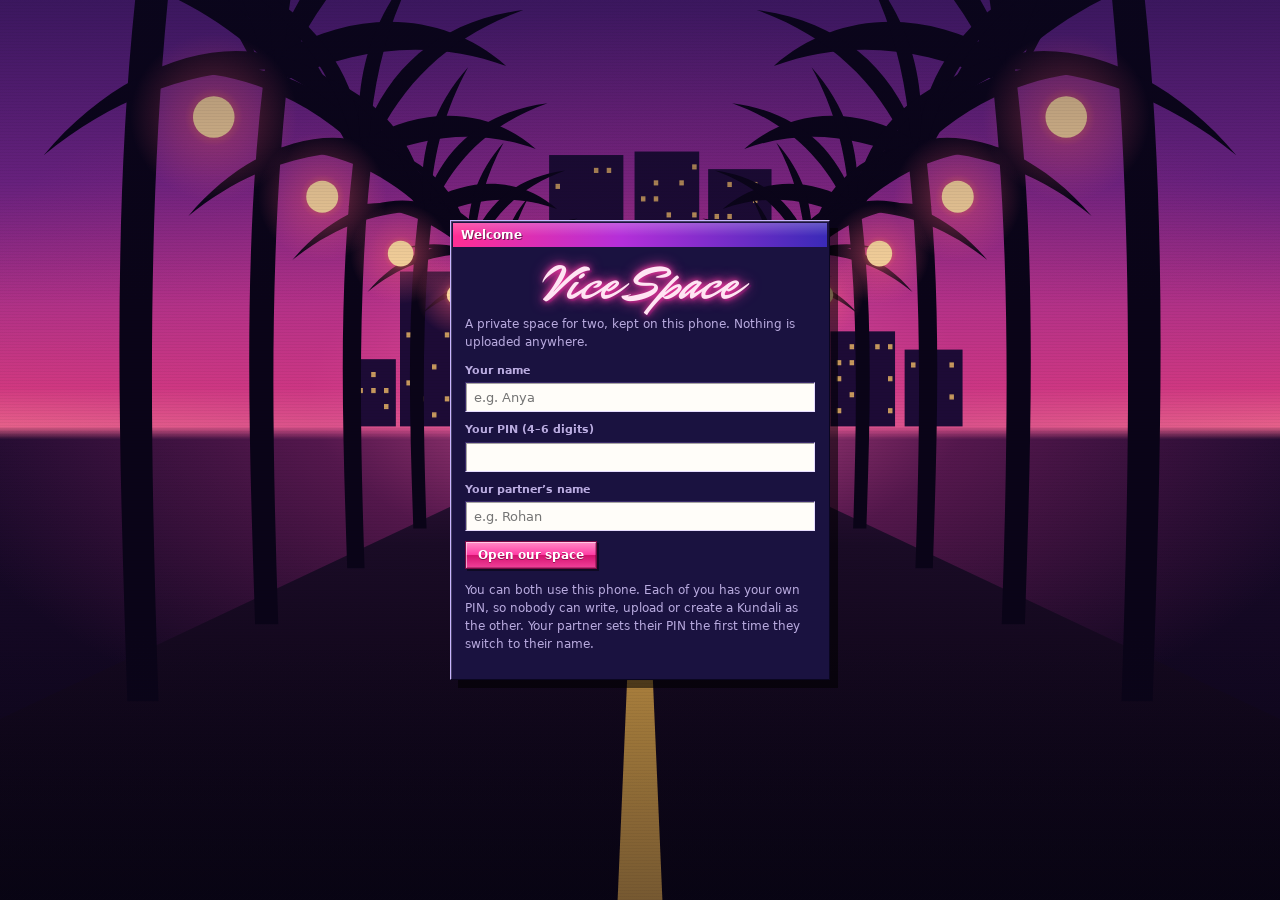
==== commit be5f57c0: "Release v102: Updated Shared Space Android application" ====
--- a/android/app/src/main/assets/www/index.html
+++ b/android/app/src/main/assets/www/index.html
@@ -21,6 +21,8 @@
    ============================================================ */
 @font-face{font-family:'Vice Sans';src:url([data-uri]) format('woff');font-weight:400;font-display:swap}
 @font-face{font-family:'Vice Sans';src:url([data-uri]) format('woff');font-weight:700;font-display:swap}
+@font-face{font-family:'Vice Glyphs';src:url([data-uri]) format('woff');unicode-range:U+2609,U+263D-263F,U+2640,U+2642-2647,U+260A-260D,U+26B8,U+2297,U+25B3,U+25A1,U+2220,U+211E,U+2648-2653;font-display:block}
+@font-face{font-family:'Vice Glyphs';src:url([data-uri]) format('woff');unicode-range:U+26B9-26BC;font-display:block}
 :root {
   --night: #0B0720;
   --glass: rgba(17, 11, 44, .88);
@@ -650,6 +652,45 @@
 .pair-days { display: grid; grid-template-columns: 1fr 1fr; gap: 6px; margin: 4px 0 8px; }
 .pair-days > div { padding: 6px 8px; background: var(--well); border: 1px solid var(--line); font-size: 12px; }
 .pair-days small { display: block; color: var(--dim); font-size: 11px; margin-top: 2px; }
+.rd-b h5 { margin: 12px 0 2px; font-size: 12px; color: var(--amber); }
+.rd-b h5:first-child { margin-top: 6px; }
+.rd-b ul.facts, .koota ul.facts { margin: 4px 0 6px; padding-left: 18px; line-height: 1.55; }
+.rd-b ul.facts li, .koota ul.facts li { margin: 2px 0; }
+
+/* ---------- PIN lock ---------- */
+.demo-bar .db-lock { margin-left: 6px; padding: 2px 8px; font: 700 11px var(--font); color: #fff; background: rgba(255, 255, 255, .08); border: 1px solid; border-color: var(--hi) var(--lo) var(--lo) var(--hi); cursor: pointer; }
+.pinlock { position: fixed; inset: 0; z-index: 45; display: grid; place-items: center; background: rgba(11, 7, 32, .92); }
+.pinlock-box { width: min(92vw, 360px); padding: 22px 18px; text-align: center; background: var(--glass, #1A1036); border: 1px solid; border-color: var(--hi) var(--lo) var(--lo) var(--hi); }
+.pinlock-box .wordmark { font-size: 40px; }
+.pinlock-who { display: grid; gap: 8px; margin-top: 12px; }
+.ro-fs { border: 0; margin: 0; padding: 0; min-width: 0; }
+/* ---------- Western charts (v2) ---------- */
+.gl { font-family: 'Vice Glyphs', var(--font); font-weight: 400; display: inline-block; min-width: 1.1em; text-align: center; color: var(--amber); }
+.rd-t .gl { margin-right: 2px; }
+.wheelwrap { max-width: 520px; margin: 0 auto; }
+.wheel-svg { width: 100%; height: auto; display: block; }
+.wheel-svg .wb:hover text { filter: brightness(1.3); }
+.lc { font-weight: 700; } .lc.soft { color: #63E6FF; } .lc.hard { color: #FF3EA5; } .lc.adj { color: #FFB547; }
+.agrid { border-collapse: collapse; font-family: 'Vice Glyphs', var(--font); font-size: 12px; margin: 0 auto; }
+.agrid th, .agrid td { width: 24px; height: 24px; min-width: 24px; text-align: center; padding: 0; border: 1px solid var(--line); line-height: 1; }
+.agrid th { color: var(--amber); font-weight: 400; background: rgba(0, 0, 0, .25); }
+.agrid th.ca { color: #FF8CC6; } .agrid th.cb { color: #63E6FF; }
+.agrid td { background: rgba(0, 0, 0, .18); }
+.agrid td small { display: block; font: 8px var(--font); color: var(--dim); }
+.agrid td.k-soft { color: #63E6FF; } .agrid td.k-hard { color: #FF3EA5; } .agrid td.k-adjust { color: #FFB547; } .agrid td.k-conj { color: #FFE3F2; }
+.panel:has(.agrid) { overflow-x: auto; }
+.bal { display: grid; grid-template-columns: repeat(2, minmax(0, 1fr)); gap: 4px 12px; margin: 4px 0 8px; }
+.bal > div { display: grid; grid-template-columns: 64px 1fr 34px; align-items: center; gap: 6px; font-size: 11.5px; }
+.bal small { text-align: right; color: var(--dim); }
+.cat { display: grid; grid-template-columns: 110px 1fr 28px; align-items: center; gap: 8px; margin: 3px 0; font-size: 12px; }
+.cat b { text-align: right; color: var(--amber); }
+.gm-score b { font-family: var(--script); }
+.glance td span.gl, .glance th span.gl { display: inline-block; color: var(--amber); font-size: inherit; margin-right: 3px; }
+.glance td b .gl { color: var(--amber); }
+.astro-sw { display: flex; margin: 0 0 8px; }
+.astro-sw button { flex: 1; }
+/* practical everyday lines */
+p.life{border-left:3px solid var(--accent,#ff2d95);padding:4px 0 4px 10px;margin:8px 0}
 
 </style>
 </head>
@@ -657,6 +698,7 @@
 <div id="root"></div>
 <script>
 window.OSS_STANDALONE = true; window.ENKO_VENDOR = 'vendor/';
+window.VS_GLYPHS='[base64]/2wBacHJlcAAAEwAAAAN/AAAFaDsH8QB4nH1XeXgUVbY/p7ZOgCRd6a6uBEjoTnW6EoEsXanusAREEUJIAgghkAXGgAYiAZQ1AZRsjAqEPRuKA4ImYdeQdACjCCiBj8VxGBrEGUXeE3iKjE9HB7pv5qtKQN73vW/[base64]/3ILx7Hx/oub/7hms3+my9/IXv72y30vfnmHrCEvIkN8uA0QDgJw49jLwAJECzZUkBt3/wW6/SffubNn2cv3fwGg4VjXt+y/WDuEgwIjASDKwBmCUTBbRItocbpd7hGoJjlkh2y36izBrAtYNZZDTXK73C40iAbZILtlt+imT/81Py89Iz09Iz0v/3eSHEDz3YJZiYmJibMK7pLvH9HUD37fcp+vRH8y1bKcnuEpLvJkpMuyThcVa/SHswtmLVu67vVlS2cVzJ5dMGvpstfXLV02q4B0+HzLff4S/QlAwdEuhrvM2oEGAwBr4200b+NxEOu+3/ky1+8Ndvj9Zznrv74GCrguhrOxdqA074i2QPowc9r/lu9/6SA6+A3m7P1TuhwNzQBcOeuFIAgHBwAawWYFPinUrjiZUNYI2oayWxmKNXNSlENNGoHOSOTKSRrpJOdIWifOOfohzjlz/[base64]/v6X+ZSY7j/ja2pDJ40OqW3/DGWTXb4cfWdKpWzIKAJMckm6B0xX9kFScLjRrSqpJbofsMLoUp8Vo4AycYGasdjVJfpxp4cJ07bcW+jIeKsRI5ElynHxEniw1hea2rS5vzcleVYIT8GucULJgUk5rWXlrriV8EbOpx/Q03ZjCQtLnV/IO5v/asj4kNBep1lZCcqfRL9e2PHjQUvdS4KS8bl6ehV+rZd6qLj9zg/0UekM/AHwsEG7N4yBFgREUp4gitWZDZ+eG6s7POkyhdeTC1SvkAsZf+8MUDG6gZ57ZWN3ZWb3xzDCjqZ5MJBcxEQ+hMwK/mN4deTTsYDshAHhI1G/RfJXkAI1QnK4ktAhm7So1SbvLIuoRVpygc2WHTCnLm5ruNTXSH/zU2FiyvMnX4SBdbUdIF3S1ta+mqOv9oavNg6Axy3r3pq413dPkqRx99d+cMvsI6UI80oa4mqZeH5fVhtj9B2W9+wBQ1Fd6H74CIgwEQCtaBKPW3aJk1e528cZoh6wmuUWB4Y2sQVC09uJKQSM6JPoVXIvGIrL4g0OJ8ZNQWLWdvP9a/rYY7CQHB3JTd9x+NoLseWcHe4X8cf+nZDnpKgjhJhw+i31w49cTjXTv4BH0aWIm82+FMZPrfs7PD8QUZF8ASqtfZiLr7dbIZkWHakTXMHSKAmPgeCNrEQWzQVbtvDHarUpa9+Mi0IgWhT5IlpAf5+K6Dw4nxk0k37/SgJmaRsSNEwdxU9++Nbk/5uzegSX7P8XXEGeFGCYcPkd+IQu/[base64]/d/8xp4c0wqQtwk2bZKpNt5B3d393Xe7d9654+9swok/fo+Tm15rQSO510LuofEIK9/c/Y7X+87um74f3rr7I6aTFhL15iuh5LeVWoqtxEAeKNjV9S23hz0JgRCp39ptucPE6fUkWkS0uW28gdcSn/qm58IHjT//D9mH0//75kKcS9avw7sbSMNCuuYm8Xi9mHrT94/dmILXMSswoBDzqol5Ay4huzefuAWAOBmAvcJ69SpWteKSorgIlHrKyKDwim4gHVTa3LSiZG8NUp5jSBV/W1vrM1Em3PvT3r0lVLs2gtsbV9Cn78fgylrtfz8GYItYLwwAQElVVEVQBIl3Kc5QwaxfoEOBKE7gJeqJoqK6999fUPf+j+tq129fML+hjllf29JSS1YVE3Is579KqMq7qSuamkvJGKDgNwDOyXqhl9YTHpsGskW06ANAyybexttUhZdUG2/jFW0nSLwiaBPy/MIJE5LdE4amJKTXFb9Ynx4/gnxNLmzfjk601qIVE+vryUXyNa6b4B6SmTnE/UloQrq3vt6bnsjjOjK+lvqijqRhq/ar8w+uxSOAyABwMuuF4RrykFTNYA0wqAbZrYiCrNmuoQm+Z893J/hjx5xWFIpA36g9dGhPaQ1uxE11GzdSFM7JLNyEm2s3bXo+o6iHi1hTuufgsWPHatdaSmuuTKleV1+/rnoKVTtngpk6u35tQ8Pa9X63ObOoBqd3n01nvqgpEdfWAoXfA7AjWS+EQgQA2qyiRTAaOMnG20TBYJN5kbdpbSpJdkj4M9Zj3Gzrg2Eu0kyVBgT4/AGbcEx5qjFgV/Qk1nspYyb5Zx7v3x9QHhDAflZB7OV9J+4ebgSEfADuAnsN7AA2bRhwglmUHGqSS7GaLKLLHWpzao1A6k4C4Omp5EZTWdSUNfnvbMbFFQEsE1CJi7bsyl+TFVXeSG5Q02j2dNTq1ZU7K4/5HiTGxCTS7LHKnZWry6JO+R74G7WJ1AbALWG9EABxPbVjdRkdsss9glKEKEqbl+KjedHdcChJdUaiaKG3bblwAR0Xz2+rSJ/63M72Fe9VCGLcwM3k6heXiHdrbEKYULa3tP1oalYGnXeRXNOFa9iUp1oOzCNn5plCImO3/flzchXlz/+87YnIYNM8TJ53oOWpFE2vjwG4IvYamHSPO2SVsUYLnIG3iILdyqqukehSEkSekxJkKrSxGXOp3zD70LvvHiJN/gCyp7mxbvGS24uX3GZ8lqStOTm18WEPbojxdbm5W1WhT1AQYwgKAga+gye5Z9gFEAAR4NDy8PchOQhl1cIoTlkPgAYdghG1UtcksA+KgsMuRT0Gn0Yg+1RHZeXMGVVkBjlDttb7cd6w8oCK81u2XZgz7p/+vTOqqo6vqcIIHILz6v2kZmjVw8NfKE9lR1VVB+lDxQxcOcXSd957Wy5eJNcKM9Kp1sqOysqOSmo5FTtwxRSh77x3t168uHVzYUYGUBgJwAWxXjBBBgBqIFyOQylKx+ZiJCpOk667YAbBIjrdYreqoD4ETmIk6pNF4z8E6opTdKpJDmrreGdwxEuyXRqfGBy5QJYS/t6y7xr5G7Nm7OxRry6YtREH7K58tSYuPDrQqixOTh6+P97ST1nidqenBWTguoiXZEka79TftKcnUvd2dn516Bjp1bKSnpa6rGTBZ/jNJ2v2bC8bvmlEwWo+e/SiwZbxy13Jw4e/HCfEBvX1aDlQTDZwHXp/GAuAToswAhWnJQL1hTeiRZQcMmdQXW6ZT1KNcjAaeIk3OqQEKUGK4rRNkqxYxBGIvN2U5NC5VOPIZTGfjh/xbELF6OGzSQVuboxLe+/gRysD44ZWjawdICHGfmDaVle91C62UaeQChvcn4ncwHo/Xb3s4ntfnl217Bb5kcwhH804EbvzecPi/tlX6exQHsMRr57xPUc34KiiG1d8i5lRHR9NOJR/3LfZf+k+Pnti7QWgYC+8yJWxQ4DW5qPJJtjQptoewS+DTbCpkg7DHXrxW8S97F/vP0EN9n+BBU8jth9FejRW+g9iKD+1+efmLKMJ6TrcUDenoh1p4m+vmFNXF8RnlZQ2N5eWZPFBAAjPdA3nbrFeGAqAZouoqIpokFUd6dH/2WvK7y43sVA4fTpz7hwz/dzoQQHC/+OrZ3r8ihiyYBUu3X+QWbo8bSlt+Q++6XGpv1LTs6mrS/+GMgMgH4iGQIynAnEkFaj5iGfv+EdiyjxykkzDIsRGclJbUqgThKGB8qLPP5KcnIcpPceYgkVITlIn6vy/dxMvxOqI2Bnq7q4KTorSzJdUt8vkoKQoSjALhiRKVp0Wk/ZNixbF6XbIUfTkFyeFF58sqd9Qvb100CtvNDaUznU+OdTesGN95ZadMXGDY0sxO798Z6Dh7TrW69vBfNVRuGlv1Z+uMEuRweVGWiCDT4YEU368xz33N/JD57TcGp9j0+m3TEDBIRzCrWB2gQyTAEw6JHe69Kempcng0PBmlKwvkr4ykszrcho27lkeSUqPiWqSh/CZRYODwhbuS3aF9X156sDYlcUzRs5Uhk9dGN5/[base64]/[base64]/0ISwjACP8JMgkyAAEAAAACXrjIeJQ6Xw889QAfCAAAAAAA4PrROQAAAADg+tE599b8TA5ZCdwAAAAIAAIAAAAAAAB4nC2NsQkCQRQF58vtPWtQMDV5TQheBcZiZmYJW4M9mKnBGgiCJjZgB2csggUYyoLBJDPBNA/WMnuZ0p65acu1ndLKHDQmV9KKPByR5cGz+uZNST1FZifHQo67zFeORo6PzFLmIlP9S46JzEbmKNP9f7Wd5JilPuYAP6HUHZMAAHicY2BkYGDP/SfLwMD37/[base64]//fwYGJHFONVs1J4j4vcd3H93NuZV8K+jm35vnbp69mckkAjYVCwAAJgIeBwAAeJzbzs7GysLMxMigoyCwgUnVM2WDQ2CEwolIRV0dNK6CALvCBoaADbyVCjv+/w+IYJFmjdzAKrOBWZVjA4uq8kNckg91dbwDIhQ2/HV1gZrqmuCiq+MdHLGBSRXEc4lUVNTVcXUBy4Es3cCquoFV1TNhg0JyhkKXQJeyVZdAqpUuAKovMmAAAHic1c75U5QFGMBxd788pezB+y7L6iZQVK8itqBboiHo7loRkJaBqTU0HW+XNd23rZEG6nqAqa8laqZdit0J2HYfzpR2eU33odhddh9vMw/9B/3a9PkLPr3elkT/34ob5i+LP+P84fB7kN+UX5VfLH4O8pPDjxaHMkk5pPzg8L3Ddy7funyjfF3FVym+VL6Ic7CvUQ469GWS0tfIgf0VcsBlfwWfK58pn8b5JMzHDh8pH4b4IM37Wd5T9mWSsi/[base64]/WZpKx3uFdZt9Yv65S1ftZ0RmWNTedqQzqjrDa4J5e7lVVOQFYpToCVmaSsdFixPCgrSlke5C6XZR1ZWaZ0tDdLR5aOlpz2pZa0N9OeyFlqsURZvKhcFiuLysm0WZJJsnCBTxaGWeBjfpsl823aWk1ps2g1uVOZN9eUecpckzuUFuV2JdE/J52WOUo6zW02s5sKZLbFrcotys1BbvJzYy43KNe7XOdyrcs1LlcrVylXKleUcLkyy0zJrEYuUy5Nc4mZkouVixRbuVC5QDm/[base64]/BEJKH6PIf4IPiXXYJAy0BuTgcrhYQ6zyfEYkqMkCvDGBMXrMcQbw2MwQPH0euzWJZ6R/wcD/uvAvyr6BxELjxgAeJwlkDFoE3EYxX/f//v+F+ggIlmLQycpwSGUElw7lA4OIXRyCB1ucAklSJFDMpQgHeQGoUgIpUgIckOHkuEoXUopRY6bjhvEoTiIFEQySEaRS3nwlsd7vPdkg5SMjCsSxjIlJQT2yTh15wx5Q8q1ZHLkGmRMmVOQ8J5ME0N2aJIB37zjr3SYMZaW1KVVCwx7aTNrW2q/LGfT+pZb1/rS1M9+10/9rm/pjXvCV56Syh19LvRem3ppW/aIO8014acmZkBGzISIlLr0GLjItYm59TkjRvTIyOVECuZcyCEln9TcNidSckXGgkPtuAFo04UU3DIhJ2ZE3/ClrPDPrTOp2gN7S17Vhi+XmDMgosMkSIN6bU2K5WNTuZbfwUdOKfSV7ut3GdqafbFt4ocHtEvsSxlVniCUt9ZdIqrS3YF1JeHeurU9Im6qRcDMtX1OyCUhB8FjcnkhQz0iplJXyWs79pxxlVB7Rw/o6Qav6RFxxjkNPSZ20cPeYNMviBnbDxcSywe3INctnhHaH/pQh+P/rOeDPgB4nJXPTUsCYRSG4WvSPtcRLd9lQciQUOssgjYtKly0G3XSMXXEUcF/H70MYq1qd59zeD4ODr1rSJrHJCk1J86StOY9R8ljzY2dfXOH950nzzUfOE0+3CvNbSwUhkaWggt9l4JrqVRb0LMRdBSWKksLuczUleDJTF9LcGdiInjZelVxylVyC2u5gZaTP6TebFPfZNamxkozw9gjM/pn4oPcWKZrJegbyaJbHhVZ/CgozARzKz0Thb5goDSVxdtvn9foUukolT51Y2qliF2/f2lpu/2hqjVfH3BCzwAAeJxjYGYAg/83GKIYsAAAMy8CNQAAAAACAAgAAv//AAMAAQAAAAwAAAAAAAAAAgABAAEAIgABAAAAAQAAAAoAHAAeAAFERkxUAAgABAAAAAD//wAAAAAAAHicPYwxDsIwFMWMxMTMATgMYmLkAr9VSKq2P9InDDC/EyDuW5QFDx48mB1w4MOX4/lyvfG2sAFZrI6GsAmN5g80lhRofMWCcqqBcqQZFfMJlTQEms0NLVZP3c3Raq0gn3up2VYUTw/U7p5RK/3PHmDb+PMDt6ktqnicY2BkYGDgYnjA8IIhgMGGh4H9LgMDAwNTEwMDSwIDA+tVBjAAsZEBjM+YAWWHMhAEjHwMDExlhNUxREHUgmg4G8kMFPEoJH4Rgs1kwcDwu5+BgcEGrlWDgYuBC2IIAwMAdk8N8wAA';
 /* ============================================================
    Storage layer
    - cloud: claude.ai artifact capabilities (db, user, assets, downloads)
@@ -1552,6 +1594,111 @@
 })();
 
 /* ============================================================
+   Personal PINs for the shared-phone mode.
+   Each person has their own 4–6 digit PIN. Switching to the
+   other person, and opening the app after time away, needs that
+   person's PIN, so nobody can write, upload or create a Kundali
+   as their partner.
+   ============================================================ */
+const PIN = (() => {
+  const KEY = (seat) => 'oss.pin.' + seat;
+  const UNLOCK = 'oss.unlockedAt', AWAY_MS = 5 * 60 * 1000, FRESH_MS = 5 * 60 * 1000;
+  const get = (k) => { try { return localStorage.getItem(k); } catch { return null; } };
+  const put = (k, v) => { try { localStorage.setItem(k, v); } catch {} };
+  async function hash(seat, pin) {
+    const data = new TextEncoder().encode('vice-space-pin|' + seat + '|' + pin);
+    if (window.crypto && crypto.subtle) {
+      const buf = await crypto.subtle.digest('SHA-256', data);
+      return [...new Uint8Array(buf)].map((b) => b.toString(16).padStart(2, '0')).join('');
+    }
+    let h = 2166136261; for (const c of data) { h ^= c; h = Math.imul(h, 16777619) >>> 0; } return 'f' + h.toString(16);
+  }
+  const has = (seat) => !!get(KEY(seat));
+  async function set(seat, pin) { put(KEY(seat), await hash(seat, pin)); }
+  async function check(seat, pin) { return get(KEY(seat)) === (await hash(seat, pin)); }
+  const markUnlocked = () => put(UNLOCK, String(Date.now()));
+  const fresh = () => Date.now() - Number(get(UNLOCK) || 0) < FRESH_MS;
+  const valid = (p) => /^\d{4,6}$/.test(p);
+  let fails = 0, lockedUntil = 0;
+
+  // one dialog for create / enter
+  function ask(seat, mode, { closable = true } = {}) {
+    const who = nameOf(seat);
+    return new Promise((resolve) => {
+      openModal({
+        title: mode === 'create' ? `Set ${who}’s PIN` : `${who}’s PIN`, label: 'PIN',
+        body: `<form id="pinf" autocomplete="off">
+          ${mode === 'create' ? `<p style="margin-top:0">Only <b>${esc(who)}</b> should choose this. It stops anyone else from writing, uploading or creating a Kundali as ${esc(who)}.</p>` : `<p style="margin-top:0">Enter <b>${esc(who)}</b>’s PIN to continue as ${esc(who)}.</p>`}
+          <label class="field"><span>${mode === 'create' ? 'New PIN (4–6 digits)' : 'PIN'}</span><input id="pin1" type="password" inputmode="numeric" pattern="[0-9]*" maxlength="6" autocomplete="off" required></label>
+          ${mode === 'create' ? '<label class="field"><span>Repeat the PIN</span><input id="pin2" type="password" inputmode="numeric" pattern="[0-9]*" maxlength="6" autocomplete="off" required></label>' : ''}
+          <p class="hint" id="pinErr" role="alert"></p>
+          ${mode === 'enter' ? '<p class="hint">Forgot it? A PIN can only be removed by deleting all data on this phone (Settings → Delete everything).</p>' : ''}
+        </form>`,
+        foot: `${closable ? '<button class="btn ghost" data-x2>Cancel</button>' : ''}<button class="btn" data-ok>${mode === 'create' ? 'Save PIN' : 'Unlock'}</button>`,
+        onMount: (m, close) => {
+          const err = (t) => { $('#pinErr', m).textContent = t; };
+          const go = async () => {
+            const p1 = $('#pin1', m).value.trim();
+            if (mode === 'create') {
+              const p2 = $('#pin2', m).value.trim();
+              if (!valid(p1)) return err('Use 4 to 6 digits.');
+              if (p1 !== p2) return err('The two PINs don’t match.');
+              await set(seat, p1); close(true); return;
+            }
+            if (Date.now() < lockedUntil) return err(`Too many attempts. Try again in ${Math.ceil((lockedUntil - Date.now()) / 1000)} s.`);
+            if (await check(seat, p1)) { fails = 0; close(true); return; }
+            fails++; $('#pin1', m).value = '';
+            if (fails >= 5) { lockedUntil = Date.now() + 30000; fails = 0; err('Wrong PIN. Wait 30 seconds before trying again.'); } else err('Wrong PIN.');
+          };
+          $('[data-ok]', m).onclick = go;
+          $('#pinf', m).onsubmit = (e) => { e.preventDefault(); go(); };
+          const x = $('[data-x2]', m); if (x) x.onclick = () => close(false);
+          setTimeout(() => $('#pin1', m).focus(), 50);
+        },
+        onClose: (v) => resolve(!!v),
+      });
+    });
+  }
+  // switch who is writing — always needs the target's PIN
+  async function switchTo(seat) {
+    if (seat === S.me.seat) return;
+    const okd = has(seat) ? await ask(seat, 'enter') : await ask(seat, 'create');
+    if (!okd) return;
+    markUnlocked();
+    S.st.switchPerson(seat);
+  }
+  // full-screen lock: pick who you are, enter your PIN
+  function lockScreen() {
+    if (document.querySelector('.pinlock')) return;
+    const el = document.createElement('div');
+    el.className = 'pinlock';
+    el.setAttribute('role', 'dialog'); el.setAttribute('aria-modal', 'true'); el.setAttribute('aria-label', 'Vice Space is locked');
+    el.innerHTML = `<div class="pinlock-box"><span class="wordmark">Vice Space</span><p>Who’s using the app?</p>
+      <div class="pinlock-who">${['A', 'B'].filter((s) => S.members[s]).map((s) => `<button class="btn${s === S.me.seat ? '' : ' ghost'}" data-who="${s}">${esc(nameOf(s))}</button>`).join('')}</div></div>`;
+    document.body.appendChild(el);
+    $$('[data-who]', el).forEach((b) => (b.onclick = async () => {
+      const seat = b.dataset.who;
+      const okd = has(seat) ? await ask(seat, 'enter', { closable: true }) : await ask(seat, 'create', { closable: true });
+      if (!okd) return;
+      markUnlocked();
+      if (seat !== S.me.seat) { S.st.switchPerson(seat); return; }
+      el.remove();
+    }));
+  }
+  function guard() {
+    if (S.st.mode !== 'local') return;
+    if (has(S.me.seat) && !fresh()) lockScreen(); else markUnlocked();
+    setInterval(() => { if (!document.hidden && !document.querySelector('.pinlock')) markUnlocked(); }, 30000);
+    let hiddenAt = 0;
+    document.addEventListener('visibilitychange', () => {
+      if (document.hidden) { hiddenAt = Date.now(); markUnlocked(); return; }
+      if (hiddenAt && Date.now() - hiddenAt > AWAY_MS && has(S.me.seat)) lockScreen();
+    });
+  }
+  return { has, set, check, ask, switchTo, lockScreen, guard, markUnlocked, valid };
+})();
+
+/* ============================================================
    Boot, membership, subscriptions, shell, router
    ============================================================ */
 const VIEWS = {};
@@ -1562,7 +1709,7 @@
   ['notepad', 'Notepad', 'note'],
   ['contacts', 'Contacts', 'contacts'],
   ['dates', 'Special dates', 'calendar'],
-  ['kundlis', 'Our Kundlis', 'star'],
+  ['kundlis', 'Our Charts', 'star'],
   ['account', 'Settings', 'sliders'],
 ];
 const TAB_NAV = ['inbox', 'gallery', 'locker', 'dates'];
@@ -1639,14 +1786,18 @@
     <p>A private space for two, kept on this phone. Nothing is uploaded anywhere.</p>
     <form id="setupForm">
       <label class="field"><span>Your name</span><input name="a" required maxlength="40" autocomplete="nickname" placeholder="e.g. Anya"></label>
+      <label class="field"><span>Your PIN (4–6 digits)</span><input name="pin" type="password" inputmode="numeric" pattern="[0-9]*" maxlength="6" required autocomplete="off"></label>
       <label class="field"><span>Your partner’s name</span><input name="b" required maxlength="40" placeholder="e.g. Rohan"></label>
       <button class="btn" type="submit">Open our space</button>
-      <p class="hint">You can both use this phone: switch who’s writing at the top of the screen.</p>
+      <p class="hint" id="setupErr" role="alert"></p>
+      <p class="hint">You can both use this phone. Each of you has your own PIN, so nobody can write, upload or create a Kundali as the other. Your partner sets their PIN the first time they switch to their name.</p>
     </form>`);
   $('#setupForm').onsubmit = async (e) => {
     e.preventDefault();
-    const a = e.target.a.value.trim(), bb = e.target.b.value.trim();
+    const a = e.target.a.value.trim(), bb = e.target.b.value.trim(), pin = e.target.pin.value.trim();
     if (!a || !bb) return;
+    if (!PIN.valid(pin)) { $('#setupErr').textContent = 'Choose a PIN of 4 to 6 digits.'; return; }
+    await PIN.set('A', pin); PIN.markUnlocked();
     const now = Date.now();
     await S.st.db.doc('space/members').set({ seats: { A: { id: 'demo-A', nick: a, joinedAt: now }, B: { id: 'demo-B', nick: bb, joinedAt: now } } });
     try { localStorage.setItem('oss.demoPerson', 'A'); } catch {}
@@ -1781,7 +1932,7 @@
   const demo = S.st.mode === 'local';
   root().innerHTML = `<div class="app ${demo ? 'has-demo' : ''}">
     ${demo ? `<div class="demo-bar"><span>${window.OSS_STANDALONE ? 'Writing as' : 'Demo mode: saved in this browser only. Viewing as'}</span>
-      <span class="sw" role="group" aria-label="Who is writing"><button data-p="A" aria-pressed="${seat === 'A'}">${esc(nameOf('A'))}</button><button data-p="B" aria-pressed="${seat === 'B'}">${esc(nameOf('B'))}</button></span>${window.OSS_STANDALONE ? '<span class="db-note">Saved on this phone</span>' : ''}</div>` : ''}
+      <span class="sw" role="group" aria-label="Who is writing"><button data-p="A" aria-pressed="${seat === 'A'}">${esc(nameOf('A'))}</button><button data-p="B" aria-pressed="${seat === 'B'}">${esc(nameOf('B'))}</button></span><button class="db-lock" data-lock type="button">${PIN.has(seat) ? 'Lock' : 'Set my PIN'}</button>${window.OSS_STANDALONE ? '<span class="db-note">Saved on this phone</span>' : ''}</div>` : ''}
     <aside class="side" aria-label="Main">
       <span class="wordmark">Vice Space</span>
       <div class="tag" id="sideTag"></div>
@@ -1795,12 +1946,20 @@
       <button type="button" data-nav="more" id="moreBtn">${icon('more')}<span>More</span></button>
     </nav>
   </div>`;
-  if (demo) $$('.demo-bar [data-p]').forEach((b) => (b.onclick = () => S.st.switchPerson(b.dataset.p)));
+  if (demo) {
+    $$('.demo-bar [data-p]').forEach((b) => (b.onclick = () => PIN.switchTo(b.dataset.p)));
+    const lk = $('.demo-bar [data-lock]');
+    lk.onclick = async () => {
+      if (PIN.has(S.me.seat)) { PIN.lockScreen(); return; }
+      if (await PIN.ask(S.me.seat, 'create')) { PIN.markUnlocked(); lk.textContent = 'Lock'; toast('PIN saved — only you can write as ' + nameOf(S.me.seat)); }
+    };
+  }
   $('#moreBtn').onclick = openMore;
   startSubs();
   onData(() => { updateChrome(); });
   window.addEventListener('hashchange', route);
   route();
+  if (demo) PIN.guard();
 }
 
 function openMore() {
@@ -1902,6 +2061,7 @@
 
 function openDateForm(ev) {
   const e = ev || { type: 'Birthday', repeat: 'annual', remind: 7, date: todayISO(), knowYear: true };
+  const ro = !!(ev && ev.seat && ev.seat !== S.me.seat);
   openModal({
     title: ev ? 'Edit date' : 'Add a date',
     body: `<form id="df">
@@ -1915,12 +2075,13 @@
       <label class="check"><input type="checkbox" name="knowYear" ${e.knowYear !== false ? 'checked' : ''}> The year is real (show age or years together)</label>
       <label class="field" style="margin-top:8px"><span>Remind us</span><select name="remind">${REMIND_OPTS.map(([v, l]) => `<option value="${v}" ${Number(e.remind ?? -1) === v ? 'selected' : ''}>${l}</option>`).join('')}</select></label>
       <label class="field"><span>Note (optional)</span><textarea name="note" maxlength="2000">${esc(e.note || '')}</textarea></label>
-      ${ev ? `<p class="hint">Added by ${esc(nameOf(ev.seat))} · ${esc(fmtStamp(ev.at))}</p>` : ''}
+      ${ev ? `<p class="hint">Added by ${esc(nameOf(ev.seat))} · ${esc(fmtStamp(ev.at))}${ro ? ` — only ${esc(nameOf(ev.seat))} can change or delete it` : ''}</p>` : ''}
     </form>`,
-    foot: `${ev ? `<button class="btn ghost left" data-del>${icon('trash')}Delete</button>` : ''}<button class="btn ghost" data-x2>Cancel</button><button class="btn" data-save>${ev ? 'Save changes' : 'Add date'}</button>`,
+    foot: ro ? '<button class="btn" data-x2>Close</button>' : `${ev ? `<button class="btn ghost left" data-del>${icon('trash')}Delete</button>` : ''}<button class="btn ghost" data-x2>Cancel</button><button class="btn" data-save>${ev ? 'Save changes' : 'Add date'}</button>`,
     onMount: (m, close) => {
       const f = $('#df', m);
       $('[data-x2]', m).onclick = () => close();
+      if (ro) { $$('input, select, textarea', f).forEach((x) => { x.disabled = true; }); return; }
       f.type.onchange = () => { if (['Birthday', 'Anniversary'].includes(f.type.value)) f.repeat.checked = true; };
       $('[data-save]', m).onclick = async () => {
         if (!f.reportValidity()) return;
@@ -2406,15 +2567,16 @@
   const draw = () => {
     const p = list[i];
     if (!p) return close();
+    const ro = opts.readOnly || (p.seat && p.seat !== S.me.seat);
     v.innerHTML = `<div class="vtop"><span>${i + 1} of ${list.length}</span><span class="row" style="gap:4px">
-        ${opts.readOnly ? '' : `<button class="icon-btn" data-ed aria-label="Edit details">${icon('edit')}</button>`}
+        ${ro ? '' : `<button class="icon-btn" data-ed aria-label="Edit details">${icon('edit')}</button>`}
         <button class="icon-btn" data-dl aria-label="Download">${icon('download')}</button>
-        ${opts.readOnly ? '' : `<button class="icon-btn" data-del aria-label="Delete photo">${icon('trash')}</button>`}
+        ${ro ? '' : `<button class="icon-btn" data-del aria-label="Delete photo">${icon('trash')}</button>`}
         <button class="icon-btn" data-c aria-label="Close">${icon('close')}</button></span></div>
       <div class="stage"><img data-asset="${esc(p.full)}" alt="${esc(p.caption || 'Photo')}">
         ${list.length > 1 ? `<button class="nav prev" data-p aria-label="Previous photo">${icon('left')}</button><button class="nav next" data-n aria-label="Next photo">${icon('right')}</button>` : ''}</div>
       <div class="vinfo">${p.caption ? `<p style="font-weight:700;font-size:13px">${esc(p.caption)}</p>` : ''}
-        ${opts.readOnly ? '' : `<p class="s">${esc(p.date ? fmtDate(p.date, { weekday: 'short', day: 'numeric', month: 'long', year: 'numeric' }) : '')}${p.album ? ' · ' + esc(p.album) : ''} · added by ${esc(nameOf(p.seat))}</p>`}</div>`;
+        ${opts.readOnly ? '' : `<p class="s">${esc(p.date ? fmtDate(p.date, { weekday: 'short', day: 'numeric', month: 'long', year: 'numeric' }) : '')}${p.album ? ' · ' + esc(p.album) : ''} · added by ${esc(nameOf(p.seat))}${ro && !opts.readOnly ? ' — only they can edit or delete it' : ''}</p>`}</div>`;
     hydrate(v);
     $('[data-c]', v).onclick = close;
     const pv = $('[data-p]', v), nx = $('[data-n]', v);
@@ -2423,7 +2585,7 @@
     $('[data-dl]', v).onclick = async () => {
       try { const url = await assetUrl(p.full); const b = await (await fetch(url)).blob(); await saveFile(p.name || 'photo.jpg', b); } catch { toast('Couldn’t download this photo.', 'err'); }
     };
-    if (!opts.readOnly) $('[data-del]', v).onclick = async () => {
+    if (!ro) $('[data-del]', v).onclick = async () => {
       if (!(await confirmBox('Delete this photo for both of you? This can’t be undone.', 'Delete photo'))) return;
       try {
         await S.st.db.doc('photos/' + p.id).delete();
@@ -2431,7 +2593,7 @@
         list.splice(i, 1); if (i >= list.length) i = list.length - 1; toast('Photo deleted'); draw();
       } catch (e) { toast(errText(e), 'err'); }
     };
-    if (!opts.readOnly) $('[data-ed]', v).onclick = () => editPhoto(p, (np) => { list[i] = np; draw(); });
+    if (!ro) $('[data-ed]', v).onclick = () => editPhoto(p, (np) => { list[i] = np; draw(); });
     $('[data-c]', v).focus();
   };
   const key = (e) => {
@@ -2558,19 +2720,21 @@
     ? `<iframe class="pv-frame" data-asset="${esc(d.asset)}" title="${esc(d.title)}"></iframe><p class="hint">If the preview stays blank, use Open or Download.</p>`
     : k === 'img' ? `<img class="pv-img" data-asset="${esc(d.asset)}" alt="${esc(d.title)}">`
       : `<pre class="pv-text" id="pvt">Loading…</pre>`;
+  const own = d.priv || !d.seat || d.seat === S.me.seat;
   openModal({
     title: d.title, wide: true,
     body: `${preview}
       <dl class="dl"><dt>Category</dt><dd>${esc(d.category || 'Other')}</dd><dt>File</dt><dd>${esc(d.name)} · ${esc(fmtSize(d.size || 0))}</dd>
-      <dt>Added</dt><dd>${esc(fmtStamp(d.at))} by ${esc(nameOf(d.seat))}</dd><dt>Who sees it</dt><dd>${d.priv ? 'Only you' : 'Both of you'}</dd>
+      <dt>Added</dt><dd>${esc(fmtStamp(d.at))} by ${esc(nameOf(d.seat))}${own ? '' : ' — only they can edit or delete it'}</dd><dt>Who sees it</dt><dd>${d.priv ? 'Only you' : 'Both of you'}</dd>
       ${d.note ? `<dt>Note</dt><dd style="white-space:pre-wrap">${esc(d.note)}</dd>` : ''}</dl>`,
-    foot: `<button class="btn ghost left" data-del>${icon('trash')}Delete</button><button class="btn ghost" data-ed>${icon('edit')}Edit</button><a class="btn ghost" data-asset="${esc(d.asset)}" target="_blank" rel="noopener">${icon('eye')}Open</a><button class="btn" data-dl>${icon('download')}Download</button>`,
+    foot: `${own ? `<button class="btn ghost left" data-del>${icon('trash')}Delete</button><button class="btn ghost" data-ed>${icon('edit')}Edit</button>` : ''}<a class="btn ghost" data-asset="${esc(d.asset)}" target="_blank" rel="noopener">${icon('eye')}Open</a><button class="btn" data-dl>${icon('download')}Download</button>`,
     onMount: async (m, close) => {
       hydrate(m);
       if (k === 'txt') { try { const u = await assetUrl(d.asset); $('#pvt', m).textContent = (await (await fetch(u)).text()).slice(0, 200000); } catch { $('#pvt', m).textContent = 'Preview unavailable. Use Download.'; } }
       $('[data-dl]', m).onclick = async () => {
         try { const u = await assetUrl(d.asset); const b = await (await fetch(u)).blob(); if (await saveFile(d.name, b)) toast('Download started'); } catch { toast('Couldn’t download this file. Try Open instead.', 'err'); }
       };
+      if (!own) return;
       $('[data-ed]', m).onclick = () => { close(); editDoc(d); };
       $('[data-del]', m).onclick = async () => {
         if (!(await confirmBox(`Delete “${d.title}”${d.priv ? '' : ' for both of you'}? This can’t be undone.`, 'Delete file'))) return;
@@ -2718,7 +2882,7 @@
         $('[data-rm]', r).onclick = () => { r.remove(); touch(); };
       });
     };
-    const touch = () => { dirty = true; status('Unsaved changes', 'dirty'); clearTimeout(timer); timer = setTimeout(() => save(), 2000); };
+    const touch = () => { if (cur && cur.ro) return; dirty = true; status('Unsaved changes', 'dirty'); clearTimeout(timer); timer = setTimeout(() => save(), 2000); };
     const open = (n, isNew = false) => {
       clearTimeout(timer);
       cur = isNew ? { id: uid(), priv: false, rev: 0, isNew: true, seat: S.me.seat, at: Date.now() } : { id: n.id, priv: n.priv, rev: n.rev || 0, isNew: false, seat: n.seat, at: n.at };
@@ -2742,6 +2906,14 @@
         <div class="save-line"><span class="st" id="nst">${isNew ? 'New note — not saved yet' : esc(savedLine(n))}</span>
           <span class="row"><button class="btn ghost sm" id="ndel" ${isNew ? 'hidden' : ''}>${icon('trash')}Delete</button><button class="btn sm" id="nsave">Save note</button></span></div>`;
       drawItems(d.items || []);
+      cur.ro = !isNew && !n.priv && n.seat && n.seat !== S.me.seat;
+      if (cur.ro) {
+        $('#nbanner', el).innerHTML = `<div class="banner">${icon('lock')}<span>Written by <b>${esc(nameOf(n.seat))}</b> — only ${esc(nameOf(n.seat))} can change it. You can read it or save your own copy.</span></div>`;
+        $('#nt', el).readOnly = true; $('#nb', el).contentEditable = 'false';
+        ['.fmt', '.swatches', '#nadd'].forEach((q) => { const x = $(q, el); if (x) x.hidden = true; });
+        $$('.ck[data-i] input', el).forEach((i) => { i.disabled = true; }); $$('.ck[data-i] [data-rm]', el).forEach((b) => { b.hidden = true; });
+        $('#ndel', el).hidden = true; $('#nsave', el).textContent = 'Save a copy as mine';
+      }
       wrap.classList.add('editing');
       $('#nback', el).onclick = async () => { if (dirty) await save(); wrap.classList.remove('editing'); cur = null; drawList(); };
       $('#nt', el).oninput = touch;
@@ -2779,7 +2951,14 @@
         drawItems([...collect().items, { id: uid(), text: v, done: false }]); $('#nai', el).value = ''; touch();
       };
       $$('[data-f]', el).forEach((b) => (b.onclick = () => fmt(b.dataset.f)));
-      $('#nsave', el).onclick = () => save(true);
+      $('#nsave', el).onclick = async () => {
+        if (!cur.ro) return save(true);
+        try {
+          const f = collect(), nid = uid();
+          await S.st.db.collection('notes').doc(nid).set({ ...f, title: (f.title || 'Untitled') + ' (my copy)', kind: 'note', rev: 1, seat: S.me.seat, at: Date.now(), editedSeat: S.me.seat, editedAt: Date.now() });
+          toast('Saved as your own note'); const mineN = allNotes().find((x) => x.id === nid); if (mineN) open(mineN);
+        } catch (e) { toast(errText(e), 'err'); }
+      };
       const del = $('#ndel', el);
       if (del) del.onclick = async () => {
         if (!cur || cur.isNew) return;
@@ -2816,6 +2995,7 @@
       });
     });
     const save = async (explicit = false) => {
+      if (cur && cur.ro) return;
       clearTimeout(timer);
       if (!cur || saving || conflictOpen) return;
       if (!dirty && !explicit) return;
@@ -2913,9 +3093,10 @@
 function openContact(c) {
   const x = c || { category: 'Family', dates: [] };
   const dateRow = (d = {}) => `<div class="row cdate" style="gap:8px;margin-bottom:8px"><input class="input" style="flex:2 1 140px" placeholder="e.g. Birthday" value="${esc(d.label || '')}" aria-label="Date label"><input class="input" type="date" style="flex:1 1 140px" value="${esc(d.date || '')}" aria-label="Date"><button type="button" class="icon-btn" data-rmd aria-label="Remove date">${icon('close')}</button></div>`;
+  const ro = !!(c && c.seat && c.seat !== S.me.seat);
   openModal({
     title: c ? c.name : 'Add contact',
-    body: `<form id="cf">
+    body: `<form id="cf"><fieldset class="ro-fs" ${ro ? 'disabled' : ''}>
       <label class="field"><span>Name</span><input name="name" required maxlength="120" value="${esc(x.name || '')}"></label>
       <div class="row"><label class="field"><span>Relationship</span><input name="relation" maxlength="80" value="${esc(x.relation || '')}" placeholder="e.g. Maya’s sister"></label>
       <label class="field"><span>Category</span><select name="category">${CONTACT_CATS.map((k) => `<option ${k === x.category ? 'selected' : ''}>${k}</option>`).join('')}</select></label></div>
@@ -2926,11 +3107,12 @@
       <div class="lbl" style="margin-bottom:8px">Important dates</div><div id="cdates">${(x.dates || []).map(dateRow).join('')}</div>
       <button type="button" class="btn ghost sm" id="addD" style="margin-bottom:14px">${icon('plus')}Add a date</button>
       <label class="field"><span>Notes</span><textarea name="notes" maxlength="2000">${esc(x.notes || '')}</textarea></label>
-      ${c ? `<p class="hint">Added by ${esc(nameOf(c.seat))} · ${esc(fmtStamp(c.at))}</p>` : ''}
+      </fieldset>${c ? `<p class="hint">Added by ${esc(nameOf(c.seat))} · ${esc(fmtStamp(c.at))}${ro ? ` — only ${esc(nameOf(c.seat))} can change or delete it` : ''}</p>` : ''}
     </form>`,
-    foot: `${c ? `<button class="btn ghost left" data-del>${icon('trash')}Delete</button>` : ''}<button class="btn ghost" data-x2>Cancel</button><button class="btn" data-s>${c ? 'Save changes' : 'Add contact'}</button>`,
+    foot: ro ? '<button class="btn" data-x2>Close</button>' : `${c ? `<button class="btn ghost left" data-del>${icon('trash')}Delete</button>` : ''}<button class="btn ghost" data-x2>Cancel</button><button class="btn" data-s>${c ? 'Save changes' : 'Add contact'}</button>`,
     onMount: (m, close) => {
       const f = $('#cf', m);
+      if (ro) { $('[data-x2]', m).onclick = () => close(); return; }
       const bindRm = () => $$('[data-rmd]', m).forEach((b) => (b.onclick = () => b.closest('.cdate').remove()));
       bindRm();
       $('#addD', m).onclick = () => { $('#cdates', m).insertAdjacentHTML('beforeend', dateRow()); bindRm(); };
@@ -3110,6 +3292,9 @@
     Mars: [[1.52371034, 0.0933941, 1.84969142, -4.55343205, -23.94362959, 49.55953891], [0.00001847, 0.00007882, -0.00813131, 19140.30268499, 0.44441088, -0.29257343]],
     Jupiter: [[5.202887, 0.04838624, 1.30439695, 34.39644051, 14.72847983, 100.47390909], [-0.00011607, -0.00013253, -0.00183714, 3034.74612775, 0.21252668, 0.20469106]],
     Saturn: [[9.53667594, 0.05386179, 2.48599187, 49.95424423, 92.59887831, 113.66242448], [-0.0012506, -0.00050991, 0.00193609, 1222.49362201, -0.41897216, -0.28867794]],
+    Uranus: [[19.18916464, 0.04725744, 0.77263783, 313.23810451, 170.9542763, 74.01692503], [-0.00196176, -0.00004397, -0.00242939, 428.48202785, 0.40805281, 0.04240589]],
+    Neptune: [[30.06992276, 0.00859048, 1.77004347, -55.12002969, 44.96476227, 131.78422574], [0.00026291, 0.00005105, 0.00035372, 218.45945325, -0.32241464, -0.00508664]],
+    Pluto: [[39.48211675, 0.2488273, 17.14001206, 238.92903833, 224.06891629, 110.30393684], [-0.00031596, 0.0000517, 0.00004818, 145.20780515, -0.04062942, -0.01183482]],
   };
   function helio(name, T) {
     const [e0, r] = EL[name];
@@ -3166,7 +3351,7 @@
       const jdTT = jdFromMs(ms) + deltaT(y) / 86400;
       const T = (jdTT - 2451545) / 36525;
       const out = { Sun: sunLon(T), Moon: moonLon(T) };
-      for (const p of ['Mercury', 'Venus', 'Mars', 'Jupiter', 'Saturn']) out[p] = planetLon(p, T);
+      for (const p of ['Mercury', 'Venus', 'Mars', 'Jupiter', 'Saturn', 'Uranus', 'Neptune', 'Pluto']) out[p] = planetLon(p, T);
       return out;
     },
   };
@@ -3177,7 +3362,7 @@
       const d = new Date(ms), t = AE.MakeTime(d);
       const T = (t.tt) / 36525;
       const out = {};
-      for (const b of BODIES) out[b] = norm(AE.Ecliptic(AE.GeoVector(AE.Body[b], t, true)).elon - nutLon(T)); // true → mean equinox
+      for (const b of [...BODIES, 'Uranus', 'Neptune', 'Pluto']) out[b] = norm(AE.Ecliptic(AE.GeoVector(AE.Body[b], t, true)).elon - nutLon(T)); // true → mean equinox
       return out;
     },
   };
@@ -3200,10 +3385,10 @@
   // Self-test: Astronomy Engine must agree with the built-in engine at reference instants
   function selfTest() {
     try {
-      const tol = { Sun: 0.05, Moon: 0.2, Mercury: 0.2, Venus: 0.2, Mars: 0.3, Jupiter: 0.6, Saturn: 0.8 };
+      const tol = { Sun: 0.05, Moon: 0.2, Mercury: 0.2, Venus: 0.2, Mars: 0.3, Jupiter: 0.6, Saturn: 0.8, Uranus: 1, Neptune: 1, Pluto: 1.5 };
       for (const ms of [Date.UTC(1950, 5, 1), Date.UTC(1999, 4, 14, 4, 25), Date.UTC(2024, 0, 1)]) {
         const a = aeEngine.tropical(ms), b = builtin.tropical(ms);
-        for (const k of BODIES) if (angDiff(a[k], b[k]) > tol[k]) return false;
+        for (const k of Object.keys(tol)) if (angDiff(a[k], b[k]) > tol[k]) return false;
       }
       return true;
     } catch (e) { return false; }
@@ -3296,7 +3481,7 @@
     };
   }
 
-  return { VERSION, compute, pickEngine, builtin, ayanamsa, AYANAMSAS, SIGNS, SIGNS_EN, NAKS, GRAHAS, DASHA, point, dms, norm, angDiff, sunLon, moonLon, planetLon, meanNode, trueNode, gmstDeg, ascendant, meanObliquity, deltaT, jdFromMs, nutLon };
+  return { VERSION, compute, pickEngine, builtin, obliquity: (T) => meanObliquity(T), ayanamsa, AYANAMSAS, SIGNS, SIGNS_EN, NAKS, GRAHAS, DASHA, point, dms, norm, angDiff, sunLon, moonLon, planetLon, meanNode, trueNode, gmstDeg, ascendant, meanObliquity, deltaT, jdFromMs, nutLon };
 })();
 if (typeof module !== 'undefined') module.exports = Astro;
 
@@ -3708,25 +3893,25 @@
     const gS = gm.sign, bS = bm.sign, gN = gm.nak, bN = bm.nak;
     const K = [];
     const vG = VARNA(gS), vB = VARNA(bS);
-    K.push({ key: 'Varna', max: 1, pts: vG >= vB ? 1 : 0, what: 'spiritual and working compatibility — whether your natures support each other’s growth', detail: `Groom’s Moon sign gives ${VARNA_NAMES[vG]} varna, bride’s gives ${VARNA_NAMES[vB]}. The point is given when the groom’s varna is equal to or higher than the bride’s.` });
+    K.push({ key: 'Varna', max: 1, pts: vG >= vB ? 1 : 0, what: 'spiritual and working compatibility — whether your natures support each other’s growth', detail: `Groom’s Moon sign gives ${VARNA_NAMES[vG]} varna, bride’s gives ${VARNA_NAMES[vB]}. The point is given when the groom’s varna is equal to or higher than the bride’s.` , v: { vG, vB } });
     const wG = vashyaOf(gm.lon), wB = vashyaOf(bm.lon);
-    K.push({ key: 'Vashya', max: 2, pts: VASHYA[wG][wB], what: 'mutual attraction and influence — who naturally draws and leads whom', detail: `Groom: ${VASHYA_NAMES[wG]}; bride: ${VASHYA_NAMES[wB]}.` });
+    K.push({ key: 'Vashya', max: 2, pts: VASHYA[wG][wB], what: 'mutual attraction and influence — who naturally draws and leads whom', detail: `Groom: ${VASHYA_NAMES[wG]}; bride: ${VASHYA_NAMES[wB]}.` , v: { wG, wB } });
     const t1 = ((gN - bN + 27) % 27 + 1) % 9 || 9, t2 = ((bN - gN + 27) % 27 + 1) % 9 || 9;
     const bad = [3, 5, 7], TN = ['', 'Janma', 'Sampat', 'Vipat', 'Kshema', 'Pratyak', 'Sadhana', 'Naidhana', 'Mitra', 'Param Mitra'];
-    K.push({ key: 'Tara', max: 3, pts: (bad.includes(t1) ? 0 : 1.5) + (bad.includes(t2) ? 0 : 1.5), what: 'destiny and well-being — whether your birth stars support each other’s health and luck', detail: `Counting from the bride’s star to the groom’s gives ${TN[t1]} tara (${t1}); counting back gives ${TN[t2]} (${t2}). Vipat (3), Pratyak (5) and Naidhana (7) are the inauspicious taras.` });
+    K.push({ key: 'Tara', max: 3, pts: (bad.includes(t1) ? 0 : 1.5) + (bad.includes(t2) ? 0 : 1.5), what: 'destiny and well-being — whether your birth stars support each other’s health and luck', detail: `Counting from the bride’s star to the groom’s gives ${TN[t1]} tara (${t1}); counting back gives ${TN[t2]} (${t2}). Vipat (3), Pratyak (5) and Naidhana (7) are the inauspicious taras.` , v: { t1, t2 } });
     const yG = YONI_OF[gN], yB = YONI_OF[bN];
-    K.push({ key: 'Yoni', max: 4, pts: YONI[yG][yB], what: 'physical and instinctive compatibility, intimacy and comfort with each other', detail: `Groom’s yoni: ${YONI_NAMES[yG]}; bride’s: ${YONI_NAMES[yB]}. ${yG === yB ? 'The same animal — full harmony.' : YONI[yG][yB] === 0 ? 'These animals are traditional enemies.' : YONI[yG][yB] >= 3 ? 'Friendly animals.' : YONI[yG][yB] === 2 ? 'Neutral animals.' : 'Unfriendly animals.'}` });
+    K.push({ key: 'Yoni', max: 4, pts: YONI[yG][yB], what: 'physical and instinctive compatibility, intimacy and comfort with each other', detail: `Groom’s yoni: ${YONI_NAMES[yG]}; bride’s: ${YONI_NAMES[yB]}. ${yG === yB ? 'The same animal — full harmony.' : YONI[yG][yB] === 0 ? 'These animals are traditional enemies.' : YONI[yG][yB] >= 3 ? 'Friendly animals.' : YONI[yG][yB] === 2 ? 'Neutral animals.' : 'Unfriendly animals.'}` , v: { yG, yB } });
     const lG = SIGN_LORD[gS], lB = SIGN_LORD[bS];
     const r1 = rel(lG, lB), r2 = rel(lB, lG);
     const pairPts = (a, b) => { if (a === 'same') return 5; const s = [a, b].sort().join('+'); return { 'friend+friend': 5, 'friend+neutral': 4, 'neutral+neutral': 3, 'enemy+friend': 1, 'enemy+neutral': 0.5, 'enemy+enemy': 0 }[s]; };
-    K.push({ key: 'Graha Maitri', max: 5, pts: pairPts(r1, r2), what: 'mental friendship — how naturally your minds and outlooks agree', detail: `Moon-sign lords: ${label(lG)} and ${label(lB)}. ${lG === lB ? 'The same lord — complete mental harmony.' : `${label(lG)} sees ${label(lB)} as ${r1 === 'friend' ? 'a friend' : r1 === 'enemy' ? 'an enemy' : 'neutral'}; ${label(lB)} sees ${label(lG)} as ${r2 === 'friend' ? 'a friend' : r2 === 'enemy' ? 'an enemy' : 'neutral'}.`}` });
+    K.push({ key: 'Graha Maitri', max: 5, pts: pairPts(r1, r2), what: 'mental friendship — how naturally your minds and outlooks agree', detail: `Moon-sign lords: ${label(lG)} and ${label(lB)}. ${lG === lB ? 'The same lord — complete mental harmony.' : `${label(lG)} sees ${label(lB)} as ${r1 === 'friend' ? 'a friend' : r1 === 'enemy' ? 'an enemy' : 'neutral'}; ${label(lB)} sees ${label(lG)} as ${r2 === 'friend' ? 'a friend' : r2 === 'enemy' ? 'an enemy' : 'neutral'}.`}` , v: { lG, lB, r1, r2 } });
     const gG = GANA[gN], gB = GANA[bN];
-    K.push({ key: 'Gana', max: 6, pts: GANA_PTS_GB(GANA_IX[gG], GANA_IX[gB]), what: 'temperament — gentle, human or fiery natures, and how they blend', detail: `Groom: ${gG} gana; bride: ${gB} gana.` });
+    K.push({ key: 'Gana', max: 6, pts: GANA_PTS_GB(GANA_IX[gG], GANA_IX[gB]), what: 'temperament — gentle, human or fiery natures, and how they blend', detail: `Groom: ${gG} gana; bride: ${gB} gana.` , v: { gG, gB } });
     const d = ((bS - gS + 12) % 12) + 1, d2 = ((gS - bS + 12) % 12) + 1;
     const bk = [[2, 12], [12, 2], [5, 9], [9, 5], [6, 8], [8, 6]].some(([a, b]) => a === d && b === d2);
-    K.push({ key: 'Bhakoot', max: 7, pts: bk ? 0 : 7, what: 'love, family welfare and prosperity — the relationship between your Moon signs', detail: `The Moon signs are ${d}/${d2} from each other.${bk ? ` The ${Math.min(d, d2)}/${Math.max(d, d2)} relationship is a traditional Bhakoot dosha${(lG === lB || (r1 === 'friend' && r2 === 'friend')) ? ', but it is commonly considered cancelled because your Moon-sign lords are the same or mutual friends' : ''}.` : ' This is a favourable distance.'}`, cancelled: bk && (lG === lB || (r1 === 'friend' && r2 === 'friend')) });
+    K.push({ key: 'Bhakoot', max: 7, pts: bk ? 0 : 7, what: 'love, family welfare and prosperity — the relationship between your Moon signs', detail: `The Moon signs are ${d}/${d2} from each other.${bk ? ` The ${Math.min(d, d2)}/${Math.max(d, d2)} relationship is a traditional Bhakoot dosha${(lG === lB || (r1 === 'friend' && r2 === 'friend')) ? ', but it is commonly considered cancelled because your Moon-sign lords are the same or mutual friends' : ''}.` : ' This is a favourable distance.'}`, cancelled: bk && (lG === lB || (r1 === 'friend' && r2 === 'friend')) , v: { d, d2, bk } });
     const nG = NADI(gN), nB = NADI(bN);
-    K.push({ key: 'Nadi', max: 8, pts: nG === nB ? 0 : 8, what: 'constitution, health and family line — traditionally the most important koota', detail: `Groom: ${NADI_NAMES[nG]}; bride: ${NADI_NAMES[nB]}.${nG === nB ? (gN === bN ? ' Same nadi and same star — Nadi dosha; some traditions cancel it when the padas differ.' : gS === bS ? ' Same nadi — Nadi dosha, traditionally softened because you share the same Moon sign with different stars.' : ' Same nadi — the traditional Nadi dosha.') : ' Different nadis — full points.'}`, cancelled: nG === nB && (gS === bS || (gN === bN && gm.pada !== bm.pada)) });
+    K.push({ key: 'Nadi', max: 8, pts: nG === nB ? 0 : 8, what: 'constitution, health and family line — traditionally the most important koota', detail: `Groom: ${NADI_NAMES[nG]}; bride: ${NADI_NAMES[nB]}.${nG === nB ? (gN === bN ? ' Same nadi and same star — Nadi dosha; some traditions cancel it when the padas differ.' : gS === bS ? ' Same nadi — Nadi dosha, traditionally softened because you share the same Moon sign with different stars.' : ' Same nadi — the traditional Nadi dosha.') : ' Different nadis — full points.'}`, cancelled: nG === nB && (gS === bS || (gN === bN && gm.pada !== bm.pada)) , v: { nG, nB } });
     const total = K.reduce((s, x) => s + x.pts, 0);
     return { K, total, band: total >= 33 ? 'Excellent' : total >= 25 ? 'Very good' : total >= 18 ? 'Average — acceptable' : 'Below the traditional threshold of 18' };
   }
@@ -3822,9 +4007,1145 @@
   const nakGlance = (k) => `${NAK[k.moon.nak][3].split(' — ')[0].replace(/^./, (c) => c.toUpperCase())}. Gana ${GANA[k.moon.nak]}, Yoni ${YONI_NAMES[YONI_OF[k.moon.nak]]}.`;
   const padaGlance = (k) => { const nav = (k.moon.nak * 4 + k.moon.pada - 1) % 12; return `Navamsa ${SIGNS_SHORT[nav]} — life aim: ${AIM[['fire', 'earth', 'air', 'water'].indexOf(SIGNS[nav].el)]}.`; };
   const houseGlance = (k, n) => { const s = (k.lagna.sign + n - 1) % 12; return `${HOUSES[n - 1].a.split(',').slice(0, 3).join(',')} — approached in ${/^[aeiou]/.test(TRAIT[s]) ? 'an' : 'a'} ${TRAIT[s].split(',')[0]} way.`; };
-  return { glance, profile, lagnaGlance, rashiGlance, nakGlance, padaGlance, houseGlance, TRAIT, P, SIGNS, HOUSES, NAK, SIGN_LORD, GANA, YONI_NAMES, YONI_OF, NADI, NADI_NAMES, dignity, combust, ruledHouses, grahaReading, lagnaReading, rashiReading, nakReading, padaReading, guna, manglik, elementHarmony, GOOD, TARAS, tara, fromMoon, transitLine, dashaReading, label, ord, signName, rel, waxing };
+  return { VARNA_NAMES, VASHYA_NAMES, VARNA_MEAN, VASHYA_MEAN, GANA_MEAN, YONI_MEAN, NADI_MEAN, glance, profile, lagnaGlance, rashiGlance, nakGlance, padaGlance, houseGlance, TRAIT, P, SIGNS, HOUSES, NAK, SIGN_LORD, GANA, YONI_NAMES, YONI_OF, NADI, NADI_NAMES, dignity, combust, ruledHouses, grahaReading, lagnaReading, rashiReading, nakReading, padaReading, guna, manglik, elementHarmony, GOOD, TARAS, tara, fromMoon, transitLine, dashaReading, label, ord, signName, rel, waxing };
 })();
 if (typeof module !== 'undefined') module.exports = JY;
+
+/* ============================================================
+   Deeper Jyotish readings (v1.1)
+   Extends JY with fuller descriptions of signs, grahas, houses,
+   nakshatras, padas, every Guna Milan koota and every part of
+   the compatibility map. Traditional interpretation, not science.
+   ============================================================ */
+(() => {
+  const { P, SIGNS, HOUSES, NAK, SIGN_LORD, GANA, YONI_NAMES, YONI_OF, NADI, NADI_NAMES, dignity, combust, ruledHouses, label, ord, signName, waxing } = JY;
+  const cap = (s) => s.charAt(0).toUpperCase() + s.slice(1);
+
+  /* ---------- signs ---------- */
+  const SX = [
+    { sym: 'the ram', body: 'head and face', str: 'courage, honesty, energy and natural leadership', ch: 'impatience, a quick temper and starting more than you finish', love: 'passionate and direct — you love the chase and need excitement and honesty', work: 'leadership, sport, engineering, surgery, entrepreneurship and the armed forces', look: 'an active, athletic build, quick movements and a direct gaze', stress: 'you get angry or act on impulse', soothe: 'physical activity, a challenge to win and a little time alone to cool down' },
+    { sym: 'the bull', body: 'face, throat and neck', str: 'patience, loyalty, practicality and a fine sense of beauty', ch: 'stubbornness, possessiveness and resistance to change', love: 'sensual, loyal and steady — you show love through touch, gifts and reliability', work: 'finance, banking, food, music, art, real estate and agriculture', look: 'a strong neck, a pleasant face and a calm, steady presence', stress: 'you dig in your heels or comfort-eat', soothe: 'good food, nature, music, touch and a stable routine' },
+    { sym: 'the twins', body: 'shoulders, arms, hands and lungs', str: 'wit, adaptability, curiosity and communication', ch: 'restlessness, scattered focus and nervous energy', love: 'you need a mental connection, conversation and playfulness', work: 'writing, media, sales, teaching, IT and trade', look: 'a youthful, expressive face, lively eyes and quick gestures', stress: 'you overthink and talk in circles', soothe: 'talking it through, reading and a change of scene' },
+    { sym: 'the crab', body: 'chest, breasts and stomach', str: 'empathy, loyalty, intuition and protectiveness', ch: 'moodiness, clinging to the past and over-sensitivity', love: 'devoted and nurturing — you need emotional safety and family life', work: 'care work, hospitality, food, real estate, history and psychology', look: 'a soft, round face and a gentle, caring manner', stress: 'you withdraw into your shell', soothe: 'home, family, food cooked with love and feeling needed' },
+    { sym: 'the lion', body: 'heart, spine and upper back', str: 'generosity, confidence, loyalty and creativity', ch: 'pride, a need for attention and stubbornness', love: 'warm, romantic and generous — you need admiration and loyalty', work: 'leadership, government, performing arts, management and education', look: 'an upright posture, thick hair and a commanding presence', stress: 'you feel unappreciated and become proud or bossy', soothe: 'appreciation, creative play and people who admire you' },
+    { sym: 'the maiden with a sheaf of grain', body: 'digestive system and intestines', str: 'precision, helpfulness, intelligence and modesty', ch: 'worry, perfectionism and criticism of yourself and others', love: 'you show love through care and practical help, and need order and trust', work: 'health care, accounting, analysis, editing, crafts and research', look: 'a neat, slim, youthful look and careful grooming', stress: 'you worry and criticise', soothe: 'order, lists, useful tasks and healthy routines' },
+    { sym: 'the scales', body: 'kidneys, lower back and skin', str: 'diplomacy, fairness, charm and a sense of beauty', ch: 'indecision, people-pleasing and avoiding conflict', love: 'romantic and partnership-minded — you need harmony, beauty and fairness', work: 'law, design, fashion, diplomacy, trade and counselling', look: 'a balanced, attractive face and a graceful manner', stress: 'you try to keep everyone happy and lose yourself', soothe: 'beauty, art, fair conversations and time with a partner' },
+    { sym: 'the scorpion', body: 'reproductive organs and elimination', str: 'depth, loyalty, resilience and insight', ch: 'jealousy, secrecy and holding grudges', love: 'intense and all-in — you need total trust and honesty', work: 'research, medicine, psychology, investigation and finance', look: 'a magnetic, intense gaze and a strong presence', stress: 'you become secretive or suspicious', soothe: 'privacy, honest talks and time to transform' },
+    { sym: 'the archer', body: 'hips, thighs and liver', str: 'optimism, honesty, generosity and love of learning', ch: 'tactlessness, restlessness and over-promising', love: 'adventurous and honest — you need freedom and shared ideals', work: 'teaching, law, travel, publishing, religion and sport', look: 'a tall or athletic frame and an open, cheerful face', stress: 'you run away or start preaching', soothe: 'travel, nature, learning and laughter' },
+    { sym: 'the sea-goat', body: 'knees, bones, joints and teeth', str: 'discipline, patience, responsibility and ambition', ch: 'pessimism, rigidity and working too much', love: 'loyal and serious — you show love through reliability and long-term plans', work: 'management, government, engineering, business and administration', look: 'a lean frame and a serious, mature look', stress: 'you work harder and shut down your feelings', soothe: 'achievement, structure and time with people you trust' },
+    { sym: 'the water-bearer', body: 'calves, ankles and circulation', str: 'originality, idealism, friendliness and fairness', ch: 'detachment, fixed ideas and unpredictability', love: 'friend first — you need freedom, acceptance and shared ideals', work: 'technology, science, social work, innovation and astrology', look: 'a tall frame and a distinctive, unconventional style', stress: 'you detach and go cold', soothe: 'friends, causes, new ideas and personal space' },
+    { sym: 'two fish', body: 'feet and lymphatic system', str: 'compassion, imagination, intuition and kindness', ch: 'escapism, confusion and weak boundaries', love: 'romantic, devoted and selfless — you need tenderness and a spiritual connection', work: 'art, music, healing, spirituality, charity and film', look: 'soft, dreamy eyes and a gentle manner', stress: 'you escape into dreams, screens or sleep', soothe: 'music, water, meditation, art and quiet time' },
+  ];
+  const ELN = { fire: 'Fire signs act on enthusiasm and need movement and purpose.', earth: 'Earth signs are practical, sensual and build things that last.', air: 'Air signs live through ideas, words and relationships.', water: 'Water signs feel first and think second; intuition is their compass.' };
+  const MODN = { movable: 'As a movable (chara) sign it starts things and likes change.', fixed: 'As a fixed (sthira) sign it is steady, determined and slow to change.', dual: 'As a dual (dvisvabhava) sign it adapts, learns and sees both sides.' };
+  const signBlock = (s) => { const x = SX[s], g = SIGNS[s]; return `<p>${g.d} Its symbol is ${x.sym}; it is ruled by ${label(SIGN_LORD[s])}. ${ELN[g.el]} ${MODN[g.mode]}</p><ul class="facts"><li><b>Strengths:</b> ${x.str}.</li><li><b>Challenges:</b> ${x.ch}.</li><li><b>In love:</b> ${x.love}.</li><li><b>Work it suits:</b> ${x.work}.</li><li><b>Body areas:</b> ${x.body}.</li></ul>`; };
+
+  /* ---------- grahas ---------- */
+  const PX = {
+    Sun: { body: 'heart, eyes, bones and vitality', day: 'Sunday', col: 'orange and gold', gem: 'ruby', strong: 'confidence, leadership, good health and respect from others', weak: 'low self-esteem, ego clashes and difficulties with authority or the father', adv: 'take responsibility, keep a routine that includes morning sunlight, and respect elders' },
+    Moon: { body: 'mind, body fluids, chest and sleep', day: 'Monday', col: 'white and silver', gem: 'pearl', strong: 'emotional stability, popularity, a good memory and natural care for others', weak: 'anxiety, mood swings and poor sleep', adv: 'rest well, drink water, stay close to your mother or mother figures and keep calm routines' },
+    Mars: { body: 'blood, muscles, energy and the head', day: 'Tuesday', col: 'red', gem: 'red coral', strong: 'courage, drive, sporting and technical skill, and the will to protect others', weak: 'anger, accidents, conflict and inflammation', adv: 'exercise regularly, turn anger into goals and avoid rushing' },
+    Mercury: { body: 'nerves, skin, speech and lungs', day: 'Wednesday', col: 'green', gem: 'emerald', strong: 'intelligence, wit, communication and business sense', weak: 'nervousness, indecision and trouble with speech or study', adv: 'learn, write and organise; keep the promises you make in words' },
+    Jupiter: { body: 'liver, fat, hips and growth', day: 'Thursday', col: 'yellow', gem: 'yellow sapphire', strong: 'wisdom, optimism, good advisers, children and fortune', weak: 'over-indulgence, poor judgement and weight gain', adv: 'study, teach, give generously and respect your teachers' },
+    Venus: { body: 'reproductive system, kidneys, skin and face', day: 'Friday', col: 'white and pastel pink', gem: 'diamond or white sapphire', strong: 'love, beauty, artistic talent, comfort and harmonious relationships', weak: 'over-indulgence, relationship troubles and vanity', adv: 'make art, keep your surroundings beautiful and be kind in love' },
+    Saturn: { body: 'bones, teeth, joints and nerves', day: 'Saturday', col: 'dark blue and black', gem: 'blue sapphire (traditionally only after careful testing)', strong: 'patience, discipline, endurance and success that lasts', weak: 'delays, fear, loneliness and chronic tiredness', adv: 'work steadily, serve others, keep commitments and care for elders' },
+    Rahu: { body: 'nervous system and unusual or hard-to-diagnose conditions', day: 'Saturday', col: 'smoky grey and dark blue', gem: 'hessonite garnet (gomed)', strong: 'bold ambition, innovation and success in new or foreign fields', weak: 'confusion, obsession, addictions and deception', adv: 'stay honest, avoid shortcuts and ground yourself with routine' },
+    Ketu: { body: 'nervous system and hidden ailments', day: 'Tuesday', col: 'grey and mixed colours', gem: 'cat’s eye', strong: 'intuition, spiritual insight and a gift for research', weak: 'confusion, detachment and sudden losses', adv: 'meditate, simplify and trust your intuition' },
+  };
+  const HFX = {
+    Sun: ['a strong, visible personality, leadership and good vitality; guard against pride', 'earnings through authority or government work, a commanding voice and family pride', 'courage, self-made success and strong initiative', 'pride in your home and roots, sometimes distance from home or mother; a dignified private life', 'a creative, proud and intelligent mind and a strong bond with children', 'victory over rivals, stamina at work and success in service or medicine', 'a strong, proud partner; partnership is central, but ego clashes need managing', 'interest in research and hidden things; vitality needs care; sudden changes in status', 'strong principles, respected teachers and father figures, and luck through faith and learning', 'one of the best places for the Sun: authority, career success and public recognition', 'gains through influential friends and people in power; ambitions fulfilled', 'a private, spiritual or foreign-linked life; working behind the scenes; rest matters'],
+    Moon: ['an expressive, sensitive and popular nature; your moods show on your face', 'a sweet voice, love of good food, earnings that rise and fall, and attachment to family', 'an imaginative communicator, frequent short trips and close emotional ties with siblings', 'very good for the Moon: deep love of home and mother; peace comes when home is settled', 'an emotional, creative and romantic mind and great love for children', 'emotions tied to work and health; a caring helper who must manage worry', 'a caring, emotional partner, a strong need for companionship and popularity with the public', 'intense, private feelings and strong intuition; emotional ups and downs to work through', 'a devotional, philosophical mind, luck through travel and teachers, and a supportive mother', 'a public career or work with people; your reputation changes in phases like the Moon', 'many friends, gains through networks and women, and wishes that come true', 'a rich inner and dream life, a need for solitude and sleep, possibly life abroad'],
+    Mars: ['energy, courage and a competitive streak; a quick temper and an active body', 'direct, sometimes sharp speech and earnings through effort or technical work', 'one of the best places for Mars: courage, initiative and success through effort', 'a strong will at home, property and vehicles; avoid arguments at home', 'competitive creativity, sport and passion in romance; a fiery intelligence', 'excellent for Mars: you defeat rivals and illness and work very hard', 'passionate partnerships — energy flows into relationships, and patience prevents fights', 'intense desires and research ability; take care with risks and accidents', 'fighting for your beliefs, adventurous travel and strong views on religion and law', 'ambition, leadership and success in technical, military or competitive careers', 'gains through effort and courage, energetic friends and ambitions achieved', 'hidden energy, expenses and an intense private life; channel energy into sport or spirituality'],
+    Mercury: ['a youthful, witty and talkative personality and a quick learner', 'skill with words and numbers; earnings through speech, trade or writing', 'excellent communication, writing and media skills and close ties with siblings', 'a learned home and a love of books; your education is shaped by your mother', 'a sharp, playful intellect with a talent for study, games and creative writing', 'analytical work and problem-solving; take care with nervous stress', 'a youthful, intelligent partner and skill in negotiation and business partnerships', 'research, investigation, financial analysis and interest in the occult', 'a love of learning, languages and travel, and a philosophical mind', 'a career in communication, business, IT, teaching or writing', 'many friends and contacts; gains through networks and ideas', 'a rich imagination and private thinking; writing in solitude; foreign languages'],
+    Jupiter: ['one of the best placements: wisdom, optimism, protection and respect', 'wealth, a truthful voice and a well-educated family', 'optimistic communication, writing and teaching, and supportive siblings', 'a happy home, property and inner contentment', 'excellent: intelligence, children, creativity and good fortune from past merit', 'healing and service work, overcoming enemies through wisdom; watch weight and liver', 'a wise, kind partner; marriage and partnerships bring growth', 'long life, interest in spirituality and hidden knowledge, and possible inheritance', 'excellent: faith, teachers, higher learning and luck', 'a respected career in teaching, law, advising or management', 'large gains and influential, helpful friends', 'generosity, a spiritual life, charity and foreign connections'],
+    Venus: ['charm, beauty, a love of harmony and an attractive presence', 'a pleasant voice, love of good food and beautiful things, and earnings through the arts', 'artistic communication, music and pleasant relations with siblings', 'a beautiful, comfortable home, vehicles and domestic happiness', 'romance, creativity, enjoyment and artistic talent', 'love tied to work or service; take care with sugar balance and kidneys', 'a loving, attractive partner — marriage matters greatly; avoid over-indulgence', 'intense attraction and intimacy; gains through a partner or inheritance', 'love of travel, culture and art and a refined set of beliefs', 'a career in art, fashion, beauty, diplomacy or luxury', 'gains through art and social life and pleasant, helpful friends', 'pleasure of the bed, private romance, spending on comfort and love of foreign places'],
+    Saturn: ['a serious, responsible and patient nature; life gets easier with age', 'careful with money, slow and steady wealth, and reserved speech', 'great perseverance and success through long effort', 'responsibilities at home, a disciplined private life and property later in life', 'serious intelligence; creativity through discipline; children may come later', 'excellent: you defeat obstacles through persistence and work steadily', 'a mature or older partner; commitment matters and marriage may come later', 'long life, interest in deep subjects and slow transformations', 'traditional or self-made beliefs, a strict father figure and wisdom with age', 'a strong career built slowly; authority earned through hard work', 'steady gains that grow with time and a few loyal friends', 'solitude, spiritual discipline, work in institutions or abroad; control spending'],
+    Rahu: ['an unconventional, magnetic personality hungry for recognition', 'unusual earnings, foreign food or accents; be honest with money', 'bold, fearless and media-savvy; success through risk and communication', 'restlessness at home; moves, life abroad or unusual property', 'unusual creativity, speculation and complicated romances', 'excellent for Rahu: you defeat rivals and succeed in competition and technology', 'attraction to unusual or foreign partners and intense partnerships', 'sudden events, research, occult interests and hidden gains', 'questioning tradition; unconventional beliefs and foreign teachers', 'strong worldly ambition and an unusual career rise, often in tech, media or foreign fields', 'big gains, large networks and ambitions fulfilled', 'foreign lands, spending, vivid dreams and spiritual seeking'],
+    Ketu: ['an intuitive, spiritual and somewhat detached personality', 'detachment from wealth or family and an unusual way of speaking', 'quiet courage and skill in technical or spiritual practices', 'detachment from home comforts and an inner search for peace', 'intuitive intelligence and interest in mantra and spiritual study', 'good for Ketu: you overcome enemies and illness through insight', 'a spiritual or distant partner; partnerships need clear communication', 'deep intuition and a gift for research and the occult', 'wisdom from the past and an unconventional faith', 'detachment from status, career changes and work for a higher purpose', 'unexpected gains and very selective friendships', 'strong for spirituality and liberation: meditation and retreat'],
+  };
+  const HX = [
+    ['The 1st house is you: body, health, temperament and the way you meet life. It colours everything else in the chart.', 'both an angle (kendra) and a trine (trikona) — the most powerful house', 'the Sun'],
+    ['The 2nd house holds what you gather: money, family, food, speech, values and early learning. It shows how you build security and how you speak.', 'a wealth house (and traditionally a maraka, sensitive for health late in life)', 'Jupiter'],
+    ['The 3rd house is effort and courage: siblings, communication, short journeys, skills with the hands and the drive to try.', 'a growth house (upachaya) that improves with time', 'Mars'],
+    ['The 4th house is the heart of the home: mother, inner peace, property, vehicles, schooling and emotional roots.', 'an angle (kendra)', 'the Moon'],
+    ['The 5th house is joy and merit: children, creativity, romance, intelligence, study and the good karma you bring from the past.', 'a trine (trikona) — very auspicious', 'Jupiter'],
+    ['The 6th house is the daily battle: work, service, health, debts, enemies and obstacles — and your power to overcome them.', 'a difficult house (dusthana) that is also a growth house (upachaya)', 'Mars and Saturn'],
+    ['The 7th house is the other person: marriage, partners, contracts, business and how you meet the public.', 'an angle (kendra)', 'Venus'],
+    ['The 8th house is the hidden: transformation, longevity, sudden events, shared money, inheritance, intimacy and research.', 'a difficult house (dusthana)', 'Saturn'],
+    ['The 9th house is fortune: faith, father, teachers, higher learning, long journeys and the luck that protects you.', 'a trine (trikona) — the luckiest house', 'Jupiter and the Sun'],
+    ['The 10th house is action in the world: career, status, authority, reputation and what you are known for.', 'the strongest angle (kendra) for career', 'the Sun, Mercury, Jupiter and Saturn'],
+    ['The 11th house is gains: income, profits, friends, networks, elder siblings and wishes fulfilled.', 'a growth house (upachaya)', 'Jupiter'],
+    ['The 12th house is release: expenses, sleep, foreign lands, hospitals, retreats, spirituality and liberation.', 'a difficult house (dusthana) and the house of moksha', 'Saturn and Ketu'],
+  ];
+
+  /* ---------- nakshatras: [strengths, challenges, in love, work] ---------- */
+  const NX = [
+    ['speed, healing gifts, courage and freshness', 'impatience and rushing in without a plan', 'you fall in love quickly and need a lively partner', 'medicine, emergency work, sport, transport and start-ups'],
+    ['creativity, responsibility, strong will and endurance', 'extremes, jealousy and carrying too much', 'passionate and loyal, with strong desires', 'the arts, finance, management, film and work around birth and endings'],
+    ['courage, honesty, purifying energy and leadership', 'a sharp tongue, anger and criticism', 'protective but demanding', 'cooking, the military, criticism, surgery and engineering'],
+    ['beauty, charm, creativity and prosperity', 'possessiveness, materialism and jealousy', 'romantic, sensual and very attractive', 'the arts, fashion, agriculture, food and luxury'],
+    ['curiosity, gentleness, research and wit', 'restlessness, doubt and never feeling satisfied', 'romantic, always searching for the perfect partner', 'research, travel, writing, textiles and sales'],
+    ['intellect, analysis, transforming power and honesty', 'emotional storms and harshness', 'intense; you need understanding after the storm', 'science, technology, research and psychology'],
+    ['optimism, generosity, resilience and wisdom', 'over-simplicity and inconsistency', 'forgiving and kind, always willing to start again', 'teaching, writing, travel and counselling'],
+    ['nourishing care, devotion, discipline and generosity', 'over-protectiveness and rigidity', 'caring and dependable — a family person', 'teaching, religion, care work, politics and food'],
+    ['insight, persuasion, intelligence and intuition', 'secrecy, manipulation and possessiveness', 'intense and protective; you need trust', 'psychology, research, medicine, politics and the occult'],
+    ['nobility, leadership, respect for tradition and generosity', 'pride and living in the past', 'loyal and proud; you value family honour', 'government, management, history and family business'],
+    ['charm, creativity, warmth and enjoyment of life', 'laziness, vanity and indulgence', 'romantic and affectionate; you love pleasure', 'the arts, entertainment, beauty and hospitality'],
+    ['reliability, generosity, kindness and leadership', 'stubbornness and pride', 'loyal and committed — a supportive partner', 'management, social work, counselling and government'],
+    ['skill, humour, intelligence and practicality', 'restlessness, cunning and worry', 'playful and caring', 'crafts, healing, trade, writing and comedy'],
+    ['creativity, style, design talent and charisma', 'vanity, self-centredness and impatience', 'attractive and passionate; you need admiration', 'architecture, design, fashion, jewellery and engineering'],
+    ['independence, diplomacy, adaptability and business sense', 'indecision and difficulty settling', 'you need freedom in love', 'trade, business, law, travel and diplomacy'],
+    ['ambition, determination, focus and achievement', 'jealousy, impatience and ruthlessness', 'passionate and committed once you decide', 'politics, research, leadership, sport and law'],
+    ['friendship, devotion, cooperation and discipline', 'jealousy, melancholy and control', 'deeply devoted and loyal', 'diplomacy, management, organisation and astrology'],
+    ['responsibility, protection, courage and seniority', 'jealousy, pride and isolation', 'protective; you need respect', 'management, the military, police and leadership'],
+    ['investigation, depth, honesty and the courage to change', 'destructiveness, restlessness and impulsiveness', 'intense and searching', 'research, medicine, philosophy, law and investigation'],
+    ['confidence, persuasion, invincibility and inspiring ideas', 'over-confidence and stubbornness', 'charming and idealistic', 'law, teaching, travel, media and work with water'],
+    ['integrity, perseverance, leadership and fairness', 'rigidity and working too much', 'loyal and principled', 'government, leadership, law and research'],
+    ['listening, learning, wisdom and organisation', 'sensitivity to criticism and gossip', 'attentive and caring', 'teaching, counselling, media and languages'],
+    ['rhythm, wealth, generosity and ambition', 'pride, impatience and materialism', 'sociable and generous', 'music, real estate, sport and science'],
+    ['healing, research, independence and truthfulness', 'secretiveness, loneliness and stubbornness', 'you need space, but are deeply loyal once you trust', 'medicine, research, astronomy and technology'],
+    ['idealism, passion, intensity and generosity', 'extremes, anxiety and cynicism', 'intense and idealistic', 'spiritual work, research, finance and the occult'],
+    ['wisdom, self-control, kindness and depth', 'laziness and withdrawal', 'calm, devoted and protective', 'counselling, charity, research and spiritual teaching'],
+    ['compassion, creativity, gentleness and guidance', 'over-sensitivity, naivety and escapism', 'tender and devoted', 'the arts, travel, care work and spirituality'],
+  ];
+
+  /* ---------- readings ---------- */
+  function grahaReading(k, p) {
+    const pl = P[p.key], x = PX[p.key], sun = k.planets.find((q) => q.key === 'Sun');
+    const dg = dignity(p.key, p.lon), nk = NAK[p.nak], nx = NX[p.nak];
+    const navSign = (p.nak * 4 + p.pada - 1) % 12;
+    const strongish = ['exalted', 'moolatrikona', 'own', 'friend'].includes(dg.k), weakish = ['debilitated', 'enemy'].includes(dg.k);
+    const out = [];
+    out.push(`<h5>What ${pl.name} means</h5><p>${pl.name} (${pl.en}) is the karaka (significator) of ${pl.karaka}. In every chart it describes ${pl.what}. Traditionally it is a ${pl.nat}. In the body it rules the ${x.body}.</p>`);
+    out.push(`<h5>${pl.name} in ${signName(p.sign)} — ${p.deg.toFixed(0)}°</h5>${signBlock(p.sign)}<p>Here ${pl.name}’s themes are expressed through ${SIGNS[p.sign].kw}. ${pl.name} is ${dg.t}.</p>`);
+    const notes = [];
+    if (p.retro && !['Rahu', 'Ketu'].includes(p.key)) notes.push('<b>Retrograde:</b> its energy turns inward and reflective. You revisit these themes, work on them privately and often see the full results later in life — deeper rather than weaker.');
+    if (p.key !== 'Sun' && combust(p, sun.lon)) notes.push(`<b>Combust:</b> it is very close to the Sun, so the Sun’s will absorbs part of its independent voice. Its qualities tend to serve your ego, status or career rather than act freely.`);
+    if (notes.length) out.push(`<p>${notes.join(' ')}</p>`);
+    if (k.lagna && p.house) {
+      const rules = !['Rahu', 'Ketu'].includes(p.key) ? ruledHouses(p.key, k.lagna.sign) : [];
+      const yk = rules.some((r) => [4, 7, 10].includes(r)) && rules.some((r) => [5, 9].includes(r));
+      out.push(`<h5>In your ${ord(p.house)} house — ${HOUSES[p.house - 1].name}</h5><p>${HX[p.house - 1][0]} ${pl.name} here traditionally brings <b>${HFX[p.key][p.house - 1]}</b>.</p>${rules.length ? `<p>${pl.name} also rules your ${rules.map(ord).join(' and ')} house${rules.length > 1 ? 's' : ''} (${rules.map((r) => HOUSES[r - 1].a.split(',').slice(0, 2).join(' and')).join('; ')}). It carries those matters into the ${ord(p.house)} house, so the two areas of life are linked in your story.${yk ? ` Ruling both an angle and a trine makes it your <b>yogakaraka</b> — a planet that traditionally brings success and status in its periods.` : ''}</p>` : ''}`);
+    } else out.push('<p>The house placement needs an exact birth time.</p>');
+    out.push(`<h5>Nakshatra ${Astro.NAKS[p.nak]}, pada ${p.pada}</h5><p>${Astro.NAKS[p.nak]} is ruled by ${label(nk[0])}; its deity is ${nk[1]} and its symbol ${nk[2]}. Its nature is ${nk[3]}. It adds <b>${nx[0]}</b> to ${pl.name}, with a shadow side of ${nx[1]}. Pada ${p.pada} falls in the navamsa sign ${signName(navSign)}, giving a ${SIGNS[navSign].el} flavour.</p>`);
+    out.push(`<h5>In practice</h5><ul class="facts">${!weakish ? `<li><b>At its best:</b> ${x.strong}.</li>` : ''}${!strongish ? `<li><b>When it struggles:</b> ${x.weak}.</li>` : ''}<li><b>What helps:</b> ${x.adv}.</li><li><b>Traditional supports:</b> its day is ${x.day}, its colours ${x.col}, its gemstone ${x.gem}. Gemstones are traditionally worn only on an astrologer’s advice.</li></ul>`);
+    if (['Rahu', 'Ketu'].includes(p.key)) out.push(`<p><b>The nodes</b> are always exactly opposite each other. ${p.key === 'Rahu' ? 'Rahu shows where you are hungry to grow in this life — exciting, but prone to excess.' : 'Ketu shows what you already know from the past and feel detached from — a source of intuition, but also of disinterest.'} They act through their sign lord, here ${label(SIGN_LORD[p.sign])}.</p>`);
+    return out.join('');
+  }
+  function lagnaReading(k) {
+    if (!k.lagna) return '<p>The Lagna needs an exact birth time.</p>';
+    const s = k.lagna.sign, x = SX[s], lord = SIGN_LORD[s], lp = k.planets.find((q) => q.key === lord), nk = NAK[k.lagna.nak], nx = NX[k.lagna.nak];
+    const occ = k.planets.filter((q) => q.house === 1);
+    return `<h5>What the Lagna is</h5><p>The Lagna (Ascendant) is the sign rising on the eastern horizon at your birth. It is the most personal point of the chart: your body, health, temperament, instincts and the lens through which you meet life. It is house 1, and every other house is counted from it.</p>
+      <h5>Your rising sign: ${signName(s)}</h5>${signBlock(s)}
+      <p><b>How you come across:</b> traditionally ${x.look}. People first meet your ${SIGNS[s].kw}.</p>
+      <h5>Your Lagna lord: ${label(lord)}</h5><p>${label(lord)} rules your rising sign, so it acts as the captain of your chart. It sits in ${signName(lp.sign)} in your ${ord(lp.house)} house: ${HFX[lord][lp.house - 1]}. Where the Lagna lord goes, your life energy goes — much of your identity flows into ${HOUSES[lp.house - 1].a.split(',').slice(0, 3).join(',')}. It is ${dignity(lord, lp.lon).t}.</p>
+      ${occ.length ? `<p><b>Planets in your 1st house:</b> ${occ.map((q) => `${label(q.key)} (${HFX[q.key][0]})`).join('; ')}. They shape your personality strongly.</p>` : ''}
+      <h5>Lagna nakshatra: ${Astro.NAKS[k.lagna.nak]}</h5><p>Ruled by ${label(nk[0])} (deity: ${nk[1]}), it adds ${nx[0]} to your outer personality; watch for ${nx[1]}.</p>
+      <h5>Health and care</h5><p>The rising sign traditionally points to the ${x.body} as areas to look after.</p>`;
+  }
+  function rashiReading(k) {
+    const m = k.planets.find((q) => q.key === 'Moon'), s = m.sign, x = SX[s], bright = waxing(k);
+    return `<h5>What the Rashi is</h5><p>In Vedic astrology your Moon sign (Rashi) matters as much as the Sun sign does in Western astrology. It describes your mind and emotions, what makes you feel safe, how you react under stress and how you care for others. Daily forecasts, Sade Sati and compatibility are all counted from it.</p>
+      <h5>Your Moon sign: ${signName(s)}</h5>${signBlock(s)}
+      <ul class="facts"><li><b>Emotionally you need:</b> ${SIGNS[s].kw}.</li><li><b>Under stress:</b> ${x.stress}.</li><li><b>What soothes you:</b> ${x.soothe}.</li></ul>
+      <h5>The Moon’s condition</h5><p>The Moon is ${dignity('Moon', m.lon).t}. It was <b>${bright ? 'waxing' : 'waning'}</b> at your birth — ${bright ? 'a bright Moon, traditionally a benefic that gives emotional resilience, optimism and popularity' : 'a waning Moon, traditionally more inward, sensitive and spiritual, gaining strength through reflection'}.${k.lagna ? ` It sits in your ${ord(m.house)} house: ${HFX.Moon[m.house - 1]}.` : ''}</p>
+      <p>Your Rashi lord is ${label(SIGN_LORD[s])}; its condition in your chart colours your peace of mind, and its periods (Dashas) often bring emotional milestones.</p>`;
+  }
+  function nakReading(k) {
+    const m = k.planets.find((q) => q.key === 'Moon'), nk = NAK[m.nak], nx = NX[m.nak], gana = GANA[m.nak], y = YONI_OF[m.nak], nd = NADI(m.nak);
+    return `<h5>What the birth star is</h5><p>The 27 nakshatras (lunar mansions) are older and finer than the 12 signs; each spans 13°20′. Your birth star, the one the Moon occupied when you were born, is used for naming, Dasha timing, compatibility and choosing good days.</p>
+      <h5>Your birth star: ${Astro.NAKS[m.nak]}</h5><p>It is ruled by <b>${label(nk[0])}</b>, so your life began in ${label(nk[0])}’s Mahadasha. Its deity is ${nk[1]} and its symbol ${nk[2]}. Its nature: ${nk[3]}.</p>
+      <ul class="facts"><li><b>Strengths:</b> ${nx[0]}.</li><li><b>Challenges:</b> ${nx[1]}.</li><li><b>In love:</b> ${nx[2]}.</li><li><b>Work it suits:</b> ${nx[3]}.</li></ul>
+      <h5>Classifications used in matching</h5><ul class="facts"><li><b>Gana ${gana}:</b> ${JY.GANA_MEAN[gana]} — your temperament and pace of reaction.</li><li><b>Yoni ${YONI_NAMES[y]}:</b> ${JY.YONI_MEAN[y]} — your instinctive and physical nature.</li><li><b>Nadi ${NADI_NAMES[nd]}:</b> ${JY.NADI_MEAN[nd].split(' — ')[1]} — your constitution in Ayurvedic terms.</li></ul>`;
+  }
+  const AIM = ['dharma — living your purpose and duty', 'artha — building resources, skills and security', 'kama — love, pleasure and fulfilled desires', 'moksha — inner freedom and spiritual peace'];
+  function padaReading(k) {
+    const m = k.planets.find((q) => q.key === 'Moon'), nav = (m.nak * 4 + m.pada - 1) % 12, el = ['fire', 'earth', 'air', 'water'].indexOf(SIGNS[nav].el);
+    return `<h5>What a pada is</h5><p>Each nakshatra is divided into four padas (quarters) of 3°20′. Each pada belongs to one navamsa sign — the D9 chart, which astrologers use to judge marriage, inner strength and the second half of life.</p>
+      <h5>Your pada: ${m.pada} of ${Astro.NAKS[m.nak]}</h5><p>It falls in the navamsa sign <b>${signName(nav)}</b>, ruled by ${label(SIGN_LORD[nav])}. This refines your birth star towards ${SIGNS[nav].kw}: ${SX[nav].str}, with the challenge of ${SX[nav].ch}.</p>
+      <p><b>Life aim (purushartha):</b> ${AIM[el]}. In relationships it adds: ${SX[nav].love}.</p><p>Traditionally the pada also gives the first syllable for a name.</p>`;
+  }
+  function houseReading(k, h) {
+    const lord = SIGN_LORD[h.sign], lp = k.planets.find((q) => q.key === lord), occ = k.planets.filter((q) => q.house === h.n), X = HX[h.n - 1];
+    return `<h5>What this house covers</h5><p>${X[0]} It is ${X[1]}; its natural significator is ${X[2]}.</p>
+      <h5>Its sign: ${signName(h.sign)}</h5><p>You approach these matters with ${SIGNS[h.sign].kw} — ${SX[h.sign].str}, but watch for ${SX[h.sign].ch}.</p>
+      <h5>Its lord: ${label(lord)}</h5><p>${label(lord)} rules this house and sits in your ${ord(lp.house)} house, bringing ${HFX[lord][lp.house - 1]}. The two areas are linked: what happens in one shows up in the other. The lord is ${dignity(lord, lp.lon).t}.</p>
+      <h5>Planets here</h5>${occ.length ? `<ul class="facts">${occ.map((q) => `<li><b>${label(q.key)}:</b> ${HFX[q.key][h.n - 1]}.</li>`).join('')}</ul>` : '<p>No planets sit here, so the house is read through its sign and lord. An empty house is not an empty area of life.</p>'}`;
+  }
+
+  /* ---------- Guna Milan, each koota in depth ---------- */
+  const TARA_TXT = ['Janma (birth star) — familiar, mixed', 'Sampat (wealth) — prosperity together', 'Vipat (danger) — obstacles', 'Kshema (well-being) — comfort and safety', 'Pratyak (obstacle) — opposition', 'Sadhana (achievement) — success together', 'Naidhana (death) — the hardest tara', 'Mitra (friend) — friendship', 'Param Mitra (best friend) — strong support'];
+  const VASHYA_PAIR = (a, b, pts) => (a === b ? 'The same group: you naturally understand and influence each other.' : pts >= 1 ? 'Groups that get along: one leads, the other follows willingly.' : pts > 0 ? 'Groups that tolerate each other: cooperation needs effort.' : 'Groups that traditionally do not control each other (one would prey on the other): expect a tug-of-war over who leads.');
+  const YONI_LVL = ['traditional enemies — instinctive friction, as between cat and rat; patience and affection overcome it', 'unfriendly animals — different physical rhythms and needs; talk openly about intimacy', 'neutral animals — a workable, ordinary fit', 'friendly animals — very good physical and instinctive comfort', 'the same animal — perfect instinctive harmony'];
+  const MAITRI_LVL = { 5: 'natural friendship of minds — you think alike and enjoy each other’s company', 4: 'very good understanding with small differences', 3: 'a neutral fit — friendship grows with time', 1: 'different outlooks — agree on shared goals rather than every opinion', 0.5: 'quite different outlooks — respect each other’s way of thinking', 0: 'opposed outlooks — conscious respect and humour are needed' };
+  const BHAKOOT_TXT = { '1/1': 'the same Moon sign — deep emotional familiarity; you feel like family', '2/12': 'a 2/12 pair — differences over money, spending and family; traditionally a dosha', '3/11': 'a 3/11 pair — supportive, friendly and helpful to each other', '4/10': 'a 4/10 pair — a balance of home and career; you support each other’s duties', '5/9': 'a 5/9 pair — traditionally counted as a dosha, though many astrologers see mental and spiritual affinity', '6/8': 'a 6/8 pair — the hardest distance: worries about health and conflict traditionally', '7/7': 'a 7/7 pair — opposite signs; the classic attraction of opposites and a strong marriage axis' };
+  const KX = {
+    Varna: { calc: 'Each Moon sign belongs to one of four varnas: water signs Brahmin, fire signs Kshatriya, earth signs Vaishya, air signs Shudra. The point is given when the groom’s varna is equal to or higher than the bride’s.', mean: 'Varna shows each person’s natural orientation in life — towards knowledge, protection, commerce or service — and whether you respect each other’s way of working. It has the lowest weight (1 of 36) because it describes attitude rather than love.', fix: 'A 0 here is common and minor: different priorities in work and spiritual life. Respecting each other’s roles balances it.' },
+    Vashya: { calc: 'Moon signs fall into five groups: four-footed, human, water, wild (Leo) and insect (Scorpio); Sagittarius and Capricorn are split at 15°. Each pair has a traditional score from 0 to 2.', mean: 'Vashya means “influence”: how easily you draw each other, adapt to each other and decide who leads. High scores mean mutual attraction and cooperation.', fix: 'A low score is eased by clear agreements on who decides what.' },
+    Tara: { calc: 'Count the stars from the bride’s birth star to the groom’s and back; each count divided by 9 gives one of nine taras. Vipat (3), Pratyak (5) and Naidhana (7) score 0; the others score 1.5 in each direction.', mean: 'Tara (destiny) shows whether your birth stars support each other’s health, luck and well-being — whether being together tends to bring good fortune.', fix: 'Traditionally a low Tara is softened when Graha Maitri and Bhakoot are good.' },
+    Yoni: { calc: 'Each nakshatra has an animal symbol (14 animals, male and female). Traditional friendships and enmities between the animals give 0–4 points.', mean: 'Yoni describes instinctive, physical and sexual compatibility — comfort with each other’s body, rhythm and habits.', fix: 'Low Yoni is helped by tenderness, open talk about needs and patience with different rhythms.' },
+    'Graha Maitri': { calc: 'Compares the planets that rule your two Moon signs, and whether each counts the other as a friend, neutral or enemy.', mean: 'Graha Maitri (planetary friendship) shows mental compatibility — whether your minds, values and ways of thinking agree and how easily you become friends. Many astrologers consider it, with Bhakoot and Nadi, among the most important.', fix: 'Shared interests and respect for each other’s views compensate for low scores.' },
+    Gana: { calc: 'Each birth star belongs to one of three temperaments: Deva (divine — gentle), Manushya (human — balanced) or Rakshasa (fierce — strong-willed, not “bad”).', mean: 'Gana shows temperament: how you react, argue and what pace of life feels natural. The same gana means similar reactions; Deva with Rakshasa traditionally clashes.', fix: 'Gana dosha is traditionally reduced when Graha Maitri and Bhakoot are favourable or the Moon-sign lords are friends.' },
+    Bhakoot: { calc: 'Counts the distance between your Moon signs. Seven points for favourable distances; 0 for 2/12, 5/9 or 6/8.', mean: 'Bhakoot (Rashi koot) shows emotional affinity, family welfare and shared prosperity — how your emotional natures sit together day to day.', fix: 'Bhakoot dosha is traditionally cancelled when both Moon signs share the same lord or the lords are friends, and is softened when Nadi and Tara are favourable.' },
+    Nadi: { calc: 'Each birth star belongs to Adi (Vata), Madhya (Pitta) or Antya (Kapha) nadi — the three Ayurvedic constitutions. Different nadis score 8; the same nadi scores 0.', mean: 'Nadi has the highest weight (8 points). It describes physical and genetic compatibility, health and children. Different nadis complement each other; the same nadi is traditionally seen as too similar.', fix: 'Nadi dosha is commonly considered cancelled when you share the same star but different padas, the same Moon sign with different stars, or when the Moon-sign lords are the same or friends.' },
+  };
+  function kootaDeep(x, nG, nB) {
+    const X = KX[x.key], v = x.v || {}, out = [];
+    out.push(`<p><b>What it measures.</b> ${X.mean}</p><p><b>How it is calculated.</b> ${X.calc}</p>`);
+    let you = '';
+    if (x.key === 'Varna') you = `${nG}: <b>${JY.VARNA_NAMES[v.vG]}</b> — ${JY.VARNA_MEAN[v.vG]}. ${nB}: <b>${JY.VARNA_NAMES[v.vB]}</b> — ${JY.VARNA_MEAN[v.vB]}.`;
+    if (x.key === 'Vashya') you = `${nG}: <b>${JY.VASHYA_NAMES[v.wG]}</b> — ${JY.VASHYA_MEAN[v.wG]}. ${nB}: <b>${JY.VASHYA_NAMES[v.wB]}</b> — ${JY.VASHYA_MEAN[v.wB]}. ${VASHYA_PAIR(v.wG, v.wB, x.pts)}`;
+    if (x.key === 'Tara') you = `From ${nB}’s star to ${nG}’s: <b>${TARA_TXT[v.t1 - 1]}</b>. From ${nG}’s to ${nB}’s: <b>${TARA_TXT[v.t2 - 1]}</b>.`;
+    if (x.key === 'Yoni') you = `${nG}: <b>${YONI_NAMES[v.yG]}</b> (${JY.YONI_MEAN[v.yG]}). ${nB}: <b>${YONI_NAMES[v.yB]}</b> (${JY.YONI_MEAN[v.yB]}). Together: ${YONI_LVL[x.pts]}.`;
+    if (x.key === 'Graha Maitri') you = `${nG}’s Moon-sign lord is <b>${label(v.lG)}</b>; ${nB}’s is <b>${label(v.lB)}</b>. ${v.lG === v.lB ? 'The same planet rules both — complete mental harmony.' : `${label(v.lG)} counts ${label(v.lB)} as ${v.r1 === 'friend' ? 'a friend' : v.r1 === 'enemy' ? 'an enemy' : 'neutral'}, and ${label(v.lB)} counts ${label(v.lG)} as ${v.r2 === 'friend' ? 'a friend' : v.r2 === 'enemy' ? 'an enemy' : 'neutral'}.`} Result: ${MAITRI_LVL[x.pts]}.`;
+    if (x.key === 'Gana') you = `${nG}: <b>${v.gG}</b> — ${JY.GANA_MEAN[v.gG]}. ${nB}: <b>${v.gB}</b> — ${JY.GANA_MEAN[v.gB]}. ${v.gG === v.gB ? 'Same temperament: you react at the same pace.' : x.pts >= 5 ? 'Different but compatible temperaments.' : 'Different temperaments: one may feel the other is too intense or too soft.'}`;
+    if (x.key === 'Bhakoot') { const key = [Math.min(v.d, v.d2), Math.max(v.d, v.d2)].join('/'); you = `Your Moon signs form ${BHAKOOT_TXT[key] || key}.`; }
+    if (x.key === 'Nadi') you = `${nG}: <b>${NADI_NAMES[v.nG]}</b> — ${JY.NADI_MEAN[v.nG].split(' — ')[1]}. ${nB}: <b>${NADI_NAMES[v.nB]}</b> — ${JY.NADI_MEAN[v.nB].split(' — ')[1]}. ${v.nG === v.nB ? 'The same constitution: traditionally a dosha.' : 'Different constitutions that balance each other.'}`;
+    out.push(`<p><b>For the two of you.</b> ${you}</p>`);
+    out.push(`<p><b>Your score: ${x.pts} of ${x.max}.</b> ${x.pts === x.max ? 'Full marks — this area is traditionally a strength of your match.' : x.pts === 0 ? (x.cancelled ? 'No points, but a traditional cancellation applies (see below), so astrologers usually discount this.' : 'No points — an area to be conscious of.') : 'Partial points — workable with awareness.'}${x.pts < x.max ? ` ${X.fix}` : ''}</p>`);
+    return out.join('');
+  }
+
+  /* ---------- compatibility map parts ---------- */
+  const CONTACT = { 'Sun-Sun': 'shared identity and goals — you understand each other’s drive, but may compete for the spotlight', 'Sun-Moon': 'the classic marriage contact — one gives direction, the other emotional support', 'Mars-Sun': 'energy and motivation — you push each other, sometimes into competition', 'Sun-Venus': 'admiration, affection and pleasure in each other', 'Jupiter-Sun': 'encouragement, generosity and growth', 'Saturn-Sun': 'commitment and responsibility — stabilising, but it can feel heavy or controlling', 'Moon-Moon': 'emotional twins — you feel things the same way', 'Mars-Moon': 'emotional passion — feelings can flare quickly', 'Moon-Venus': 'tenderness and affection — one of the sweetest contacts', 'Jupiter-Moon': 'emotional generosity and optimism', 'Moon-Saturn': 'loyalty and stability, sometimes emotional coolness', 'Mars-Mars': 'shared energy and drive — also rivalry and quarrels', 'Mars-Venus': 'strong physical attraction and chemistry', 'Jupiter-Mars': 'shared adventures and ambition', 'Mars-Saturn': 'frustration — or disciplined teamwork when you build something together', 'Venus-Venus': 'shared taste and the same love style', 'Jupiter-Venus': 'generosity and enjoying life together', 'Saturn-Venus': 'serious, lasting love that can be reserved', 'Jupiter-Jupiter': 'shared faith and values', 'Jupiter-Saturn': 'growth balanced with structure', 'Saturn-Saturn': 'similar life lessons and timing' };
+  const contactText = (a, b) => CONTACT[[a, b].sort().join('-')] || 'a link between these two parts of your lives';
+  const ELEM_DEEP = { 'fire+fire': 'Two fires: enthusiasm, passion and shared adventures — and two strong wills. Take turns leading.', 'earth+earth': 'Two earths: stability, practicality and loyalty. Add spontaneity so life stays fresh.', 'air+air': 'Two airs: endless conversation and shared ideas. Make room for feelings and practical plans.', 'water+water': 'Two waters: deep empathy; you sense each other without words. Don’t drown in moods together.', 'air+fire': 'Air feeds fire: ideas spark action and you energise each other.', 'earth+water': 'Water nourishes earth: emotional depth meets stability — a nurturing, lasting mix.', 'earth+fire': 'Fire and earth: drive meets patience. Fire may find earth slow; earth may find fire reckless. Respect each other’s pace.', 'fire+water': 'Fire and water: passion and feeling, but steam is possible — fire can hurt water, water can dampen fire. Speak gently.', 'air+water': 'Air and water: head meets heart. One analyses, the other feels; translate between logic and emotion.', 'air+earth': 'Air and earth: ideas meet practicality. Air brings new thinking, earth makes it real — if you don’t dismiss each other.' };
+  const elemDeep = (a, b) => ELEM_DEEP[[SIGNS[a].el, SIGNS[b].el].sort().join('+')];
+  const REL_HOUSE = ['it feels very personal — they affect your self-image, energy and appearance', 'it touches money, family and the way you speak', 'it shows up in conversation, courage and daily contact', 'it touches home, emotional security and family life', 'it lights up romance, fun and creativity — very good for love', 'it shows up in daily routines, work and health — helpful, but it can feel like duty', 'it falls in your house of marriage — a classic sign of commitment', 'it is intense: intimacy, shared money and deep change', 'it brings shared beliefs, travel and growth', 'it touches your career and public image', 'it brings friendship, shared goals and social life', 'it touches your private life, intimacy and spiritual bond'];
+  const MANGLIK_HOUSE = { 1: 'Mars in the 1st gives a strong will and a quick temper that can dominate a partner', 2: 'Mars in the 2nd can make speech sharp and money a source of arguments', 4: 'Mars in the 4th can disturb domestic peace', 7: 'Mars in the 7th puts Mars’s heat straight into partnership — passion and quarrels', 8: 'Mars in the 8th is traditionally linked with sudden upheavals and intense intimacy', 12: 'Mars in the 12th affects bed pleasures, sleep and expenses' };
+  function manglikDeep(k, m) {
+    const h = m.byLagna ? m.fromLagna : m.fromMoon;
+    return `${MANGLIK_HOUSE[h] || ''}. Traditionally the dosha is balanced when both partners are Manglik, or softened when Mars is in its own or exalted sign, aspected by Jupiter, or after the age of 28.${m.mitig ? ' ' + m.mitig : ''}`;
+  }
+
+  Object.assign(JY, { SX, PX, HFX, HX, NX, KX, grahaReading, lagnaReading, rashiReading, nakReading, padaReading, houseReading, kootaDeep, contactText, elemDeep, REL_HOUSE, manglikDeep, signBlock });
+})();
+
+/* ============================================================
+   Western (tropical) astrology engine
+   Natal charts with Placidus / Porphyry / Equal / Whole-sign houses,
+   aspects, patterns, composite, Davison, secondary progressions,
+   solar returns and transit searches (ingresses, stations,
+   lunations, exact aspects).
+   ============================================================ */
+const W = (() => {
+  const { norm, angDiff } = Astro;
+  const D2R = Math.PI / 180, R2D = 180 / Math.PI;
+  const sin = (d) => Math.sin(d * D2R), cos = (d) => Math.cos(d * D2R), tan = (d) => Math.tan(d * D2R);
+  const asin = (x) => Math.asin(x) * R2D, atan2 = (y, x) => Math.atan2(y, x) * R2D;
+  const DAY = 86400000, YEAR = 365.2422;
+  const SIGNS = ['Aries', 'Taurus', 'Gemini', 'Cancer', 'Leo', 'Virgo', 'Libra', 'Scorpio', 'Sagittarius', 'Capricorn', 'Aquarius', 'Pisces'];
+  const SG = ['♈', '♉', '♊', '♋', '♌', '♍', '♎', '♏', '♐', '♑', '♒', '♓'].map((g) => g + '︎');
+  const PLANETS = ['Sun', 'Moon', 'Mercury', 'Venus', 'Mars', 'Jupiter', 'Saturn', 'Uranus', 'Neptune', 'Pluto'];
+  const BODIES = [...PLANETS, 'Node', 'Lilith'];
+  const GLYPH = { Sun: '☉', Moon: '☽', Mercury: '☿', Venus: '♀', Mars: '♂', Jupiter: '♃', Saturn: '♄', Uranus: '♅', Neptune: '♆', Pluto: '♇', Node: '☊', SNode: '☋', Lilith: '⚸', ASC: 'AC', MC: 'MC', Fortune: '⊗' };
+  const NAME = { Sun: 'Sun', Moon: 'Moon', Mercury: 'Mercury', Venus: 'Venus', Mars: 'Mars', Jupiter: 'Jupiter', Saturn: 'Saturn', Uranus: 'Uranus', Neptune: 'Neptune', Pluto: 'Pluto', Node: 'North Node', SNode: 'South Node', Lilith: 'Lilith', ASC: 'Ascendant', MC: 'Midheaven', Fortune: 'Part of Fortune' };
+  const ASPECTS = [
+    { key: 'conj', a: 0, name: 'conjunction', glyph: '☌', kind: 'conj', orb: 8 },
+    { key: 'opp', a: 180, name: 'opposition', glyph: '☍', kind: 'hard', orb: 8 },
+    { key: 'trine', a: 120, name: 'trine', glyph: '△', kind: 'soft', orb: 7 },
+    { key: 'square', a: 90, name: 'square', glyph: '□', kind: 'hard', orb: 7 },
+    { key: 'sextile', a: 60, name: 'sextile', glyph: '⚹', kind: 'soft', orb: 5 },
+    { key: 'quincunx', a: 150, name: 'quincunx', glyph: '⚻', kind: 'adjust', orb: 3, minor: true },
+    { key: 'semisextile', a: 30, name: 'semi-sextile', glyph: '⚺', kind: 'soft', orb: 2, minor: true },
+    { key: 'semisquare', a: 45, name: 'semi-square', glyph: '∠', kind: 'hard', orb: 2, minor: true },
+    { key: 'sesqui', a: 135, name: 'sesquiquadrate', glyph: '⚼', kind: 'hard', orb: 2, minor: true },
+  ];
+  const ASP = Object.fromEntries(ASPECTS.map((a) => [a.key, a]));
+
+  let engine = Astro.builtin;
+  const setEngine = (e) => { if (!e || e === engine) return false; engine = e; cache.clear(); return true; };
+
+  const time = (ms) => {
+    const jdUT = Astro.jdFromMs(ms), jdTT = jdUT + Astro.deltaT(new Date(ms).getUTCFullYear()) / 86400;
+    return { jdUT, jdTT, T: (jdTT - 2451545) / 36525 };
+  };
+  const meanPerigee = (T) => norm(83.3532465 + 4069.0137287 * T - 0.01032 * T * T - T ** 3 / 80053 + T ** 4 / 18999000);
+  function lons(ms, st = {}, eng = engine) {
+    const { T } = time(ms);
+    const t = eng.tropical(ms);
+    const o = {};
+    for (const k of PLANETS) o[k] = norm(t[k]);
+    o.Node = st.node === 'mean' ? Astro.meanNode(T) : Astro.trueNode(T);
+    o.Lilith = norm(meanPerigee(T) + 180);
+    return o;
+  }
+  const point = (key, lon, extra = {}) => ({ key, lon, sign: Math.floor(lon / 30), deg: lon % 30, ...extra });
+
+  /* ---------- houses ---------- */
+  const raOf = (lon, eps) => norm(atan2(sin(lon) * cos(eps), cos(lon)));
+  const lonOfRa = (ra, eps) => norm(atan2(sin(ra), cos(ra) * cos(eps)));
+  function housesFromRamc(ramc, eps, lat, sys = 'placidus') {
+    const mc = lonOfRa(ramc, eps), asc = Astro.ascendant(ramc, eps, lat);
+    const ic = norm(mc + 180), dsc = norm(asc + 180);
+    let c = null, used = sys;
+    if (sys === 'placidus') {
+      const cusp = (f, upper) => {
+        let ra = upper ? ramc + f * 90 : ramc + 180 - f * 90;
+        for (let i = 0; i < 30; i++) {
+          const l = lonOfRa(ra, eps), dec = asin(sin(eps) * sin(l));
+          const x = tan(lat) * tan(dec);
+          if (Math.abs(x) >= 1) return NaN;
+          const ad = asin(x);
+          const nra = upper ? ramc + f * (90 + ad) : ramc + 180 - f * (90 - ad);
+          if (Math.abs(norm(nra - ra + 180) - 180) < 1e-7) { ra = nra; break; }
+          ra = nra;
+        }
+        return lonOfRa(ra, eps);
+      };
+      const c11 = cusp(1 / 3, true), c12 = cusp(2 / 3, true), c2 = cusp(2 / 3, false), c3 = cusp(1 / 3, false);
+      if ([c11, c12, c2, c3].every(Number.isFinite)) c = [asc, c2, c3, ic, norm(c11 + 180), norm(c12 + 180), dsc, norm(c2 + 180), norm(c3 + 180), mc, c11, c12];
+      else used = 'equal';
+    }
+    if (!c && used === 'porphyry' && norm(ic - asc) > 180) used = 'equal';
+    if (!c && used === 'porphyry') {
+      const q1 = norm(ic - asc), q2 = norm(dsc - ic);
+      c = [asc, norm(asc + q1 / 3), norm(asc + (2 * q1) / 3), ic, norm(ic + q2 / 3), norm(ic + (2 * q2) / 3)];
+      c = [...c, ...c.map((x) => norm(x + 180))];
+    }
+    if (!c && used === 'equal') c = Array.from({ length: 12 }, (_, i) => norm(asc + i * 30));
+    if (!c && sys === 'whole') c = Array.from({ length: 12 }, (_, i) => norm(Math.floor(asc / 30) * 30 + i * 30));
+    return { asc, mc, cusps: c, sys: used };
+  }
+  function houseOf(lon, cusps) {
+    for (let i = 0; i < 12; i++) { const a = cusps[i], b = cusps[(i + 1) % 12]; if (norm(lon - a) < norm(b - a)) return i + 1; }
+    return 1;
+  }
+
+  /* ---------- aspects ---------- */
+  const LUM = ['Sun', 'Moon'], ANGLES = ['ASC', 'MC'], MINORPTS = ['Node', 'Lilith', 'Fortune'];
+  function orbFor(asp, a, b, mode) {
+    let o = asp.orb;
+    if (mode === 'synastry') o = { conj: 7, opp: 7, trine: 6, square: 6, sextile: 4 }[asp.key] || 1.5;
+    if (mode === 'transit') o = 0;
+    if (LUM.includes(a) || LUM.includes(b)) o += asp.minor ? 0 : 2;
+    if (ANGLES.includes(a) || ANGLES.includes(b)) { if (asp.minor) return -1; o = Math.min(o, 5); }
+    if (MINORPTS.includes(a) || MINORPTS.includes(b)) { if (!['conj', 'opp'].includes(asp.key)) return -1; o = 3; }
+    return o;
+  }
+  function aspects(listA, listB = null, mode = 'natal', opt = {}) {
+    const out = [];
+    const pairs = [];
+    if (listB) for (const a of listA) for (const b of listB) pairs.push([a, b]);
+    else for (let i = 0; i < listA.length; i++) for (let j = i + 1; j < listA.length; j++) pairs.push([listA[i], listA[j]]);
+    for (const [a, b] of pairs) {
+      if (!listB && ((a.key === 'Node' && b.key === 'Lilith') || (a.key === 'ASC' && b.key === 'MC') || (a.key === 'Fortune' || b.key === 'Fortune'))) continue;
+      const d = angDiff(a.lon, b.lon);
+      for (const asp of ASPECTS) {
+        if (opt.majorOnly && asp.minor) continue;
+        const lim = opt.orb != null ? opt.orb : orbFor(asp, a.key, b.key, mode);
+        if (lim < 0) continue;
+        const orb = Math.abs(d - asp.a);
+        if (orb <= lim) {
+          let applying = null;
+          if (a.speed != null || b.speed != null) {
+            const d2 = angDiff(a.lon + (a.speed || 0) * 0.05, b.lon + (b.speed || 0) * 0.05);
+            applying = Math.abs(d2 - asp.a) < orb;
+          }
+          out.push({ a: a.key, b: b.key, type: asp.key, orb, lim, applying, exact: orb < 1 });
+          break;
+        }
+      }
+    }
+    return out.sort((x, y) => x.orb / x.lim - y.orb / y.lim);
+  }
+
+  /* ---------- patterns & balance ---------- */
+  const EL = ['fire', 'earth', 'air', 'water'], MODE = ['cardinal', 'fixed', 'mutable'];
+  function patterns(ch) {
+    const P = ch.bodies.filter((b) => PLANETS.includes(b.key));
+    const asp = ch.aspects.filter((a) => PLANETS.includes(a.a) && PLANETS.includes(a.b));
+    const has = (x, y, t) => asp.some((a) => a.type === t && ((a.a === x && a.b === y) || (a.a === y && a.b === x)));
+    const keys = P.map((p) => p.key), out = [];
+    const seen = new Set();
+    const addP = (type, ks, extra = {}) => { const id = type + [...ks].sort().join(); if (seen.has(id)) return; seen.add(id); out.push({ type, keys: ks, ...extra }); };
+    for (let i = 0; i < keys.length; i++) for (let j = i + 1; j < keys.length; j++) for (let k = j + 1; k < keys.length; k++) {
+      const [x, y, z] = [keys[i], keys[j], keys[k]];
+      if (has(x, y, 'trine') && has(y, z, 'trine') && has(x, z, 'trine')) addP('Grand trine', [x, y, z]);
+      for (const [o1, o2, ap] of [[x, y, z], [x, z, y], [y, z, x]]) {
+        if (has(o1, o2, 'opp') && has(o1, ap, 'square') && has(o2, ap, 'square')) addP('T-square', [o1, o2, ap], { apex: ap });
+        if (has(o1, o2, 'sextile') && has(o1, ap, 'quincunx') && has(o2, ap, 'quincunx')) addP('Yod', [o1, o2, ap], { apex: ap });
+      }
+    }
+    for (const t of out.filter((p) => p.type === 'T-square')) {
+      const [o1, o2, ap] = t.keys;
+      for (const q of keys) if (![o1, o2, ap].includes(q) && has(ap, q, 'opp') && has(q, o1, 'square') && has(q, o2, 'square')) addP('Grand cross', [o1, o2, ap, q]);
+    }
+    const bySign = {}, byHouse = {};
+    for (const p of P) { (bySign[p.sign] = bySign[p.sign] || []).push(p.key); if (p.house) (byHouse[p.house] = byHouse[p.house] || []).push(p.key); }
+    for (const [s, ks] of Object.entries(bySign)) if (ks.length >= 3) addP('Stellium', ks, { sign: Number(s) });
+    for (const [h, ks] of Object.entries(byHouse)) if (ks.length >= 3) addP('Stellium', ks, { house: Number(h) });
+    return out;
+  }
+  const WEIGHT = { Sun: 3, Moon: 3, ASC: 3, MC: 1, Mercury: 2, Venus: 2, Mars: 2, Jupiter: 1, Saturn: 1, Uranus: 0.5, Neptune: 0.5, Pluto: 0.5 };
+  function balance(ch) {
+    const el = [0, 0, 0, 0], mo = [0, 0, 0], hemi = { upper: 0, lower: 0, east: 0, west: 0 };
+    for (const b of [...ch.bodies, ...ch.points]) {
+      const w = WEIGHT[b.key]; if (!w) continue;
+      el[b.sign % 4] += w; mo[b.sign % 3] += w;
+      if (b.house && PLANETS.includes(b.key)) { if (b.house >= 7) hemi.upper++; else hemi.lower++; if (b.house >= 10 || b.house <= 3) hemi.east++; else hemi.west++; }
+    }
+    const tot = el.reduce((a, b) => a + b, 0) || 1;
+    const top = (arr, names) => names[arr.indexOf(Math.max(...arr))];
+    const low = (arr, names) => names[arr.indexOf(Math.min(...arr))];
+    return { el: el.map((x) => x / tot), mo: mo.map((x) => x / tot), dominantEl: top(el, EL), weakEl: low(el, EL), dominantMode: top(mo, MODE), hemi };
+  }
+  const RULER = ['Mars', 'Venus', 'Mercury', 'Moon', 'Sun', 'Mercury', 'Venus', 'Pluto', 'Jupiter', 'Saturn', 'Uranus', 'Neptune'];
+  const TRAD_RULER = ['Mars', 'Venus', 'Mercury', 'Moon', 'Sun', 'Mercury', 'Venus', 'Mars', 'Jupiter', 'Saturn', 'Saturn', 'Jupiter'];
+
+  /* ---------- the chart ---------- */
+  const cache = new Map();
+  function chart({ utcMs, lat, lon, timeKnown = true }, st = {}) {
+    st = { houses: 'placidus', node: 'true', ...st };
+    const id = [utcMs, lat, lon, timeKnown, st.houses, st.node, engine.name].join('|');
+    if (cache.has(id)) return cache.get(id);
+    const now = lons(utcMs, st), a = lons(utcMs - DAY / 2, st), b = lons(utcMs + DAY / 2, st);
+    const speed = (k) => { let d = norm(b[k] - a[k]); if (d > 180) d -= 360; return d; };
+    const bodies = BODIES.map((k) => point(k, now[k], { speed: speed(k), retro: speed(k) < 0 && k !== 'Lilith' }));
+    const { T, jdUT } = time(utcMs);
+    const eps = Astro.meanObliquity(T);
+    let points = [], cusps = null, asc = null, mc = null, sys = null;
+    if (timeKnown) {
+      const ramc = norm(Astro.gmstDeg(jdUT) + lon);
+      const h = housesFromRamc(ramc, eps, lat, st.houses);
+      ({ asc, mc, cusps, sys } = h);
+      for (const x of bodies) x.house = houseOf(x.lon, cusps);
+      const sun = now.Sun, moon = now.Moon, day = norm(sun - asc) >= 180;
+      points = [point('ASC', asc, { house: 1 }), point('MC', mc, { house: 10 }), point('Fortune', norm(day ? asc + moon - sun : asc + sun - moon))];
+      points[2].house = houseOf(points[2].lon, cusps);
+    }
+    const ch = { utcMs, lat, lon, timeKnown, settings: st, sys, bodies, points, cusps, asc, mc, eps };
+    ch.aspects = aspects([...bodies, ...points], null, 'natal');
+    ch.patterns = patterns(ch);
+    ch.balance = balance(ch);
+    ch.ruler = timeKnown ? RULER[Math.floor(asc / 30)] : null;
+    ch.tradRuler = timeKnown ? TRAD_RULER[Math.floor(asc / 30)] : null;
+    ch.isDay = timeKnown ? norm(now.Sun - asc) >= 180 : null;
+    if (cache.size > 200) cache.clear();
+    cache.set(id, ch);
+    return ch;
+  }
+  const docInput = (doc) => ({ utcMs: Date.parse(doc.utc_birth_instant), lat: doc.birthplace.lat, lon: doc.birthplace.lon, timeKnown: doc.birth_input.timeKnown });
+  const docSettings = (doc) => ({ houses: (doc.settings && doc.settings.wHouses) || 'placidus', node: (doc.settings && doc.settings.wNode) || 'true' });
+  const fromDoc = (doc) => chart(docInput(doc), docSettings(doc));
+  const get = (ch, key) => ch.bodies.find((b) => b.key === key) || ch.points.find((b) => b.key === key);
+  const all = (ch) => [...ch.bodies, ...ch.points];
+
+  /* ---------- relationship charts ---------- */
+  const mid = (a, b) => { let d = norm(b - a); if (d > 180) d -= 360; return norm(a + d / 2); };
+  function composite(cA, cB) {
+    const bodies = cA.bodies.map((x) => { const y = get(cB, x.key); return point(x.key, mid(x.lon, y.lon), { speed: 0, retro: false }); });
+    let points = [], cusps = null, asc = null, mc = null;
+    const timeKnown = cA.timeKnown && cB.timeKnown;
+    if (timeKnown) {
+      mc = mid(cA.mc, cB.mc);
+      const eps = 23.4367, lat = (cA.lat + cB.lat) / 2;
+      const h = housesFromRamc(raOf(mc, eps), eps, lat, cA.settings.houses);
+      asc = h.asc; cusps = h.cusps;
+      for (const x of bodies) x.house = houseOf(x.lon, cusps);
+      points = [point('ASC', asc, { house: 1 }), point('MC', mc, { house: 10 })];
+    }
+    const ch = { composite: true, timeKnown, bodies, points, cusps, asc, mc, settings: cA.settings };
+    ch.aspects = aspects([...bodies, ...points], null, 'natal');
+    ch.patterns = patterns(ch);
+    ch.balance = balance(ch);
+    return ch;
+  }
+  function davison(inA, inB, st) {
+    const utcMs = Math.round((inA.utcMs + inB.utcMs) / 2);
+    const lat = (inA.lat + inB.lat) / 2;
+    let dl = inB.lon - inA.lon; if (dl > 180) dl -= 360; if (dl < -180) dl += 360;
+    let lon = inA.lon + dl / 2; if (lon > 180) lon -= 360; if (lon < -180) lon += 360;
+    return { ...chart({ utcMs, lat, lon, timeKnown: inA.timeKnown && inB.timeKnown }, st), davison: true };
+  }
+  function progressed(inp, st, atMs = Date.now()) {
+    const natal = chart(inp, st);
+    const pMs = inp.utcMs + ((atMs - inp.utcMs) / YEAR);
+    const pc = chart({ ...inp, utcMs: pMs, timeKnown: false }, st);
+    const arc = norm(get(pc, 'Sun').lon - get(natal, 'Sun').lon);
+    let points = [];
+    if (natal.timeKnown) {
+      const pmc = norm(natal.mc + arc);
+      const h = housesFromRamc(raOf(pmc, natal.eps), natal.eps, inp.lat, 'equal');
+      points = [point('ASC', h.asc), point('MC', pmc)];
+      for (const b of pc.bodies) b.house = houseOf(b.lon, natal.cusps);
+      for (const p of points) p.house = houseOf(p.lon, natal.cusps);
+    }
+    const bodies = pc.bodies.filter((b) => !['Node', 'Lilith'].includes(b.key));
+    const phaseAngle = norm(get(pc, 'Moon').lon - get(pc, 'Sun').lon);
+    const toNatal = aspects([...bodies.filter((b) => ['Sun', 'Moon', 'Mercury', 'Venus', 'Mars'].includes(b.key)), ...points], all(natal).filter((b) => b.key !== 'Fortune' && b.key !== 'Lilith'), 'progressed', { orb: 1, majorOnly: true });
+    return { progressed: true, atMs, pMs, bodies, points, phaseAngle, arc, toNatal, natal };
+  }
+  function solarReturn(inp, st, year) {
+    const natalSun = get(chart(inp, st), 'Sun').lon;
+    const b = new Date(inp.utcMs);
+    let t = Date.UTC(year, b.getUTCMonth(), b.getUTCDate(), b.getUTCHours(), b.getUTCMinutes());
+    for (let i = 0; i < 8; i++) {
+      let d = norm(natalSun - lons(t, st, Astro.builtin).Sun); if (d > 180) d -= 360;
+      t += (d / 0.9856) * DAY;
+      if (Math.abs(d) < 1e-5) break;
+    }
+    return { ...chart({ ...inp, utcMs: t }, st), solarReturn: true, year };
+  }
+
+  /* ---------- transit searches ---------- */
+  const signedTo = (from, to) => { let d = norm(to - from); if (d > 180) d -= 360; return d; };
+  function bisect(f, lo, hi, n = 30) { const s = Math.sign(f(lo)); for (let i = 0; i < n; i++) { const m = (lo + hi) / 2; if (Math.sign(f(m)) === s) lo = m; else hi = m; } return (lo + hi) / 2; }
+  function ingresses(key, from, to, st, step = DAY) {
+    const out = [];
+    let t = from, s = Math.floor(lons(t, st, Astro.builtin)[key] / 30);
+    while (t < to) {
+      const t2 = Math.min(to, t + step), s2 = Math.floor(lons(t2, st, Astro.builtin)[key] / 30);
+      if (s2 !== s) {
+        let lo = t, hi = t2;
+        for (let i = 0; i < 26; i++) { const m = (lo + hi) / 2; if (Math.floor(lons(m, st, Astro.builtin)[key] / 30) === s) lo = m; else hi = m; }
+        out.push({ key, at: hi, from: s, to: s2 }); s = s2;
+      }
+      t = t2;
+    }
+    return out;
+  }
+  function stations(key, from, to, st, step = DAY) {
+    const sp = (t) => signedTo(lons(t - DAY / 4, st, Astro.builtin)[key], lons(t + DAY / 4, st, Astro.builtin)[key]);
+    const out = [];
+    let t = from, v = sp(t);
+    while (t < to) {
+      const t2 = Math.min(to, t + step), v2 = sp(t2);
+      if (Math.sign(v2) !== Math.sign(v) && v2 !== 0) { const at = bisect(sp, t, t2, 22); out.push({ key, at, turns: v2 < 0 ? 'retrograde' : 'direct', lon: lons(at, st, Astro.builtin)[key] }); }
+      t = t2; v = v2;
+    }
+    return out;
+  }
+  function lunations(from, to, st) {
+    const el = (t) => { const l = lons(t, st, Astro.builtin); return norm(l.Moon - l.Sun); };
+    const out = [];
+    let t = from, e = el(t);
+    while (t < to) {
+      const t2 = t + DAY / 2, e2 = el(t2);
+      for (const target of [0, 180]) {
+        const a = signedTo(target, e), b = signedTo(target, e2);
+        if (a < 0 && b >= 0 && b - a < 90) {
+          const at = bisect((x) => signedTo(target, el(x)), t, t2, 26);
+          const l = lons(at, st, Astro.builtin);
+          const nodeDist = Math.min(angDiff(l.Sun, l.Node), angDiff(l.Sun, l.Node + 180));
+          out.push({ type: target === 0 ? 'new' : 'full', at, lon: l.Moon, eclipse: target === 0 ? nodeDist < 17 : nodeDist < 11 });
+        }
+      }
+      t = t2; e = e2;
+    }
+    return out.filter((x) => x.at >= from && x.at <= to);
+  }
+  // exact transit aspects of moving bodies to fixed natal longitudes (series precomputed once)
+  function hits(keys, targets, from, to, st, step, angles = [0, 60, 90, 120, 180]) {
+    keys = [].concat(keys);
+    const times = []; for (let t = from; t < to; t += step) times.push(t); times.push(to);
+    const series = times.map((t) => lons(t, st, Astro.builtin));
+    const out = [];
+    for (const key of keys) for (const tg of targets) for (const ang of angles) for (const sgn of ang === 0 || ang === 180 ? [1] : [1, -1]) {
+      const aim = norm(tg.lon + sgn * ang);
+      let v = signedTo(aim, series[0][key]);
+      for (let i = 1; i < times.length; i++) {
+        const v2 = signedTo(aim, series[i][key]);
+        if (Math.sign(v) !== Math.sign(v2) && Math.abs(v - v2) < 30) out.push({ a: key, b: tg.key, type: ASPECTS.find((x) => x.a === ang).key, at: bisect((t) => signedTo(aim, lons(t, st, Astro.builtin)[key]), times[i - 1], times[i], 22) });
+        v = v2;
+      }
+    }
+    return out.sort((a, b) => a.at - b.at);
+  }
+  const phaseName = (ang) => ['New Moon', 'Waxing crescent', 'First quarter', 'Waxing gibbous', 'Full Moon', 'Waning gibbous', 'Last quarter', 'Waning crescent'][Math.floor(norm(ang + 22.5) / 45) % 8];
+  const dms = (deg) => { let d = Math.floor(deg), m = Math.round((deg - d) * 60); if (m === 60) { d += 1; m = 0; } return `${d}°${String(m).padStart(2, '0')}′`; };
+  return { SIGNS, SG, PLANETS, BODIES, GLYPH, NAME, ASPECTS, ASP, EL, MODE, RULER, TRAD_RULER, chart, fromDoc, docInput, docSettings, get, all, aspects, composite, davison, progressed, solarReturn, lons, ingresses, stations, lunations, hits, houseOf, phaseName, dms, signedTo, DAY, YEAR, housesFromRamc, mid, engineName: () => engine.name, setEngine };
+})();
+if (typeof module !== 'undefined') module.exports = W;
+
+/* ============================================================
+   Western astrology interpretations.
+   Every reading is composed from the calculated chart:
+   planet × sign × house × dignity × aspects. Each item has a
+   one-line summary (glance) and a fuller explanation (detail).
+   Traditional interpretation for reflection — not science.
+   ============================================================ */
+const WK = (() => {
+  const S = W.SIGNS;
+  const SIGN = [
+    { el: 'fire', mode: 'cardinal', kw: 'courage, initiative and directness', d: 'Aries is the first sign of the zodiac — the spark of spring. It is brave, competitive and impatient, loves beginnings and acts before it thinks. Its gift is courage; its lesson is patience.' },
+    { el: 'earth', mode: 'fixed', kw: 'stability, comfort and loyalty', d: 'Taurus is fertile, patient earth. It values security, good food, music, nature and touch, builds slowly and holds on firmly. Its gift is reliability; its lesson is accepting change.' },
+    { el: 'air', mode: 'mutable', kw: 'curiosity, conversation and versatility', d: 'Gemini is the sign of the twins and of exchange. It loves ideas, words, news, humour and variety, and can do two things at once. Its gift is connection; its lesson is focus.' },
+    { el: 'water', mode: 'cardinal', kw: 'care, memory and emotional security', d: 'Cancer is the nurturer. It feels deeply, protects home and family, remembers everything and moves with moods like the tides. Its gift is empathy; its lesson is not hiding in its shell.' },
+    { el: 'fire', mode: 'fixed', kw: 'warmth, pride and creative self-expression', d: 'Leo is the sign of the Sun — generous, proud, playful and loyal. It wants to create, to shine and to be appreciated, and leads naturally. Its gift is a big heart; its lesson is sharing the stage.' },
+    { el: 'earth', mode: 'mutable', kw: 'analysis, skill and helpfulness', d: 'Virgo is careful, intelligent earth. It notices details, improves systems, heals and serves, and likes things done well. Its gift is practical intelligence; its lesson is self-acceptance.' },
+    { el: 'air', mode: 'cardinal', kw: 'balance, charm and partnership', d: 'Libra is the sign of the scales. It seeks harmony, beauty and fairness, thinks in terms of “we”, and is gifted at diplomacy and design. Its gift is grace; its lesson is deciding for itself.' },
+    { el: 'water', mode: 'fixed', kw: 'depth, intensity and transformation', d: 'Scorpio is deep, still water. It is private, perceptive, loyal and strong-willed, drawn to hidden truths, intimacy and crisis. Its gift is resilience; its lesson is trust and letting go.' },
+    { el: 'fire', mode: 'mutable', kw: 'optimism, freedom and meaning', d: 'Sagittarius is the archer aiming at the horizon. It is honest, adventurous and philosophical, loves travel, learning and big ideas. Its gift is faith; its lesson is tact and commitment.' },
+    { el: 'earth', mode: 'cardinal', kw: 'ambition, discipline and responsibility', d: 'Capricorn is the mountain goat. It is patient, practical and ambitious, respects structure and achieves through steady work. Its gift is endurance; its lesson is allowing warmth and rest.' },
+    { el: 'air', mode: 'fixed', kw: 'independence, originality and community', d: 'Aquarius is the water-bearer pouring for everyone. It is inventive, humanitarian and independent, values friendship and progress, and can seem detached. Its gift is vision; its lesson is closeness.' },
+    { el: 'water', mode: 'mutable', kw: 'compassion, imagination and intuition', d: 'Pisces is the ocean where everything meets. It is gentle, intuitive, artistic and spiritual, and absorbs other people’s feelings. Its gift is compassion; its lesson is healthy boundaries.' },
+  ];
+  // one-line traits per sign, tuned to each planet's job
+  const CORE = ['bold, energetic and quick to act', 'calm, loyal and fond of comfort and beauty', 'talkative, curious and good at communicating', 'caring, sensitive and family-minded', 'confident, warm-hearted and proud', 'careful, practical and detail-minded', 'charming, fair-minded and made for partnership', 'intense, private and deeply loyal', 'optimistic, honest and freedom-loving', 'ambitious, disciplined and patient', 'independent, original and friendly to all', 'gentle, imaginative and compassionate'];
+  const FEEL = ['you need action, independence and to feel things fast and fully', 'you need security, comfort, routine and physical affection', 'you need conversation, variety and to talk feelings through', 'you need home, family, closeness and to feel protected', 'you need warmth, attention, admiration and loyalty', 'you need order, usefulness and to feel helpful', 'you need harmony, partnership and fairness', 'you need depth, trust and total emotional honesty', 'you need freedom, adventure and something to believe in', 'you need structure, achievement and to feel in control', 'you need space, friendship and freedom to be different', 'you need gentleness, imagination and quiet time to recharge'];
+  const MIND = ['quick, direct and decisive — you say what you think', 'slow, steady and practical — you think things through', 'fast, curious and witty — a natural talker', 'intuitive, memory-rich and guided by feelings', 'confident, creative and expressive', 'precise, analytical and detail-minded', 'diplomatic, balanced and able to see both sides', 'probing, perceptive and good at reading people', 'big-picture, frank and philosophical', 'structured, realistic and strategic', 'original, logical and ahead of its time', 'imaginative, intuitive and poetic'];
+  const LOVE = ['you love boldly — passionate, direct and fond of the chase', 'you love loyally and sensually — touch, comfort and stability', 'you love through words — flirting, fun and a mental connection', 'you love by caring — nurturing, protective and devoted', 'you love generously and grandly — romance, warmth and admiration', 'you love through small acts of care and practical help', 'you love romance, harmony and true partnership', 'you love intensely — all or nothing, deeply loyal', 'you love freely — adventure, humour and honesty', 'you love seriously — commitment, reliability and long-term plans', 'you love as a friend first — freedom and acceptance', 'you love tenderly — romantic, devoted and selfless'];
+  const ACT = ['you act fast and fearlessly — a born starter', 'you act slowly but unstoppably — great stamina', 'you act through words and ideas, juggling many things', 'you act to protect — indirect, emotional and tenacious', 'you act with pride and flair — you want to lead', 'you act methodically — precise, efficient and skilled', 'you act diplomatically — you prefer cooperation to conflict', 'you act with intensity and strategy — you never give up', 'you act with enthusiasm — chasing goals and freedom', 'you act with discipline and ambition — built to achieve', 'you act for causes and ideas, in your own way', 'you act on intuition and inspiration, going with the flow'];
+  const THEME = ['courage, independence and new starts', 'money, comfort, nature and the senses', 'learning, talking, writing and connections', 'home, family and emotional roots', 'creativity, romance, play and self-expression', 'work, health, skill and service', 'partnership, beauty, art and fairness', 'intimacy, shared resources, research and depth', 'travel, study, faith and big ideas', 'career, structure, hard work and long-term goals', 'friends, groups, technology and new ideas', 'compassion, spirituality, art and imagination'];
+  const LESSON = ['patience and self-reliance', 'building security step by step', 'disciplined thinking and clear speech', 'emotional boundaries and family duty', 'confidence earned through effort', 'perfectionism and healthy routines', 'commitment and fairness in relationships', 'trust, control and shared resources', 'beliefs tested by experience', 'ambition and responsibility (Saturn is at home here)', 'responsibility to groups and ideals', 'boundaries, faith and facing fears'];
+  const CAREER = ['leadership, sport and pioneering work', 'finance, art, food and building things', 'media, writing, teaching and sales', 'care, home, food and family business', 'creative, performing and leading roles', 'health, analysis and skilled crafts', 'law, design, diplomacy and partnerships', 'research, finance, psychology and investigation', 'education, travel, publishing and law', 'management, business and institutions', 'technology, science and social causes', 'art, healing, music and spiritual work'];
+
+  const P = {
+    Sun: { area: 'Your core self', core: 'your sense of self', what: 'your identity, vitality, purpose and confidence — what you are here to become. It also describes father figures and how you shine.', set: CORE },
+    Moon: { area: 'Your emotions', core: 'your feelings', what: 'your emotions, needs, habits, instincts and what makes you feel safe. It also describes mother figures, home and your private self.', set: FEEL },
+    Mercury: { area: 'Your mind and voice', core: 'your thinking', what: 'how you think, talk, write, learn and process information. It also rules siblings, short trips, paperwork and everyday contacts.', set: MIND },
+    Venus: { area: 'Your love style', core: 'your heart', what: 'how you love and attract, what you find beautiful, how you enjoy life and what you value — including money.', set: LOVE },
+    Mars: { area: 'Your drive', core: 'your drive', what: 'your energy, desire, courage, anger and sexuality — how you go after what you want and how you fight.', set: ACT },
+    Jupiter: { area: 'Your luck and growth', core: 'your optimism', what: 'where you grow, find luck and meaning, and how you are generous. It shows your faith, wisdom and appetite for more.', themeFmt: (s) => `luck and growth come through ${THEME[s]}` },
+    Saturn: { area: 'Your discipline', core: 'your sense of duty', what: 'your responsibilities, limits, fears and long-term lessons. What Saturn touches is hard at first and becomes your strength with time.', themeFmt: (s) => `your life lesson is ${LESSON[s]}` },
+    Uranus: { area: 'Your originality', core: 'your need for freedom', what: 'where you rebel, innovate and need freedom, and where life brings sudden change. Its sign is shared by everyone born within about seven years.', themeFmt: (s) => `your generation shakes up ${THEME[s]}`, gen: true },
+    Neptune: { area: 'Your dreams', core: 'your imagination', what: 'your dreams, ideals, intuition and spirituality — and where you can be confused or idealise. Its sign is shared by a whole generation (about 14 years).', themeFmt: (s) => `your generation dreams through ${THEME[s]}`, gen: true },
+    Pluto: { area: 'Your power', core: 'your power to transform', what: 'where you meet intensity, power, crisis and rebirth. Its sign marks a whole generation (12–30 years); its house is very personal.', themeFmt: (s) => `your generation transforms ${THEME[s]}`, gen: true },
+    Node: { area: 'Your life direction', core: 'your path of growth', what: 'your direction of growth in this life — qualities that feel unfamiliar but fulfilling. The South Node, exactly opposite, shows what comes too easily and holds you back.', themeFmt: (s) => `you grow by moving towards ${THEME[s]}; ${THEME[(s + 6) % 12]} come naturally but can hold you back` },
+    Lilith: { area: 'Your wild side', core: 'your untamed side', what: 'the Black Moon (the Moon’s far point): raw instincts, rebellion, desires you were taught to hide, and what you refuse to compromise.', themeFmt: (s) => `your untamed side shows around ${THEME[s]}` },
+    ASC: { area: 'How you come across', core: 'your outer self', what: 'the sign rising at your birth: your first impression, body, style and the way you start things. It is the “front door” of the chart.', set: CORE },
+    MC: { area: 'Your public path', core: 'your ambitions', what: 'the highest point of the chart: career, reputation, public image and what you want to achieve in the world.', themeFmt: (s) => `success through ${CAREER[s]}` },
+    Fortune: { area: 'Your luck point', core: 'your well-being', what: 'the Part of Fortune — an Arabic point that shows where you find ease, joy and material luck.', themeFmt: (s) => `ease and luck come through ${THEME[s]}` },
+  };
+  const HOUSE = [
+    ['self, body and first impressions', 'The 1st house is you: your body, appearance, temperament and how you start things. Planets here are visible to everyone.'],
+    ['money, possessions and self-worth', 'The 2nd house is what you own and value: income, possessions, talents and your sense of self-worth.'],
+    ['communication, learning and siblings', 'The 3rd house covers everyday communication, learning, siblings, neighbours, short trips and how you share ideas.'],
+    ['home, family and roots', 'The 4th house is home and roots: family, a parent, your private life, property and the emotional foundation you stand on.'],
+    ['romance, creativity and fun', 'The 5th house is joy: romance, dating, creativity, play, hobbies, children and anything you do for love rather than duty.'],
+    ['work routines, health and habits', 'The 6th house is daily life: work routines, health, diet, habits, colleagues, pets and being useful.'],
+    ['partnership and marriage', 'The 7th house is “the other”: marriage, committed partnership, business partners and open rivals — what you seek in someone else.'],
+    ['intimacy, shared money and transformation', 'The 8th house is depth: sex and intimacy, shared money, debts, inheritance, crises, psychology and rebirth.'],
+    ['travel, study and beliefs', 'The 9th house is the wide world: long journeys, higher education, philosophy, religion, publishing and the search for meaning.'],
+    ['career, reputation and public life', 'The 10th house is your public role: career, status, reputation, authority figures and what you are known for.'],
+    ['friends, groups and hopes', 'The 11th house is community: friends, networks, groups, social causes and your hopes for the future.'],
+    ['solitude, the unconscious and healing', 'The 12th house is the hidden world: solitude, dreams, the unconscious, rest, healing, secrets and spiritual retreat.'],
+  ];
+  const DOMICILE = { Sun: [4], Moon: [3], Mercury: [2, 5], Venus: [1, 6], Mars: [0, 7], Jupiter: [8, 11], Saturn: [9, 10], Uranus: [10], Neptune: [11], Pluto: [7] };
+  const EXALT = { Sun: 0, Moon: 1, Mercury: 5, Venus: 11, Mars: 9, Jupiter: 3, Saturn: 6 };
+  function dignity(key, sign) {
+    if (DOMICILE[key] && DOMICILE[key].includes(sign)) return { k: 'domicile', short: 'at home — strong', t: 'in its own sign (domicile): it works naturally and confidently here' };
+    if (EXALT[key] === sign) return { k: 'exaltation', short: 'exalted — very strong', t: 'exalted: it is honoured here and shows its best side' };
+    if (DOMICILE[key] && DOMICILE[key].some((s) => (s + 6) % 12 === sign)) return { k: 'detriment', short: 'in detriment — works against the grain', t: 'in detriment (opposite its home sign): it has to work in an unfamiliar way, which builds skill' };
+    if (EXALT[key] != null && (EXALT[key] + 6) % 12 === sign) return { k: 'fall', short: 'in fall — grows with effort', t: 'in fall (opposite its exaltation): its gifts need conscious effort and mature with age' };
+    return { k: 'peregrine', short: 'neutral', t: 'neither strengthened nor weakened by its sign' };
+  }
+  const NM = W.NAME, G = (k) => W.GLYPH[k] + (W.GLYPH[k].length === 1 ? '︎' : '');
+  const ord = (n) => { const s = ['th', 'st', 'nd', 'rd'], v = n % 100; return n + (s[(v - 20) % 10] || s[v] || s[0]); };
+  const cap = (s) => s.charAt(0).toUpperCase() + s.slice(1);
+  const trait = (key, sign) => (P[key].set ? P[key].set[sign] : P[key].themeFmt(sign));
+
+  /* ---------- placements ---------- */
+  function glance(ch, b, ctx = 'natal') {
+    const area = ctx === 'composite' ? COMP_AREA[b.key] || P[b.key].area : P[b.key].area;
+    let t = `${area}: ${trait(b.key, b.sign)}.`;
+    if (ctx === 'composite') t = P[b.key].set ? `${area}: as a couple${/^you /.test(trait(b.key, b.sign)) ? ', ' : ' you are '}${trait(b.key, b.sign)}.` : b.key === 'MC' ? `${area}: ${trait(b.key, b.sign)}.` : `${area}: ${THEME[b.sign]}.`;
+    if (b.house && !['ASC', 'MC'].includes(b.key)) t += ` Shows up in ${HOUSE[b.house - 1][0]} (house ${b.house}).`;
+    const dg = W.PLANETS.includes(b.key) ? dignity(b.key, b.sign) : null;
+    if (dg && dg.k !== 'peregrine') t += ` ${cap(dg.short)}.`;
+    if (b.retro && W.PLANETS.includes(b.key)) t += ' Retrograde.';
+    return t;
+  }
+  function placement(ch, b, ctx = 'natal') {
+    const p = P[b.key], s = SIGN[b.sign], out = [];
+    out.push(`<p><b>What it is.</b> ${NM[b.key]} describes ${p.what}</p>`);
+    out.push(`<p><b>In ${S[b.sign]} (${W.dms(b.deg)}).</b> ${s.d} Here ${NM[b.key]} works through ${s.kw}: ${trait(b.key, b.sign)}.${p.gen ? ' Because this planet moves slowly, its sign describes your generation; its house and aspects make it personal.' : ''}</p>`);
+    if (W.PLANETS.includes(b.key)) {
+      const dg = dignity(b.key, b.sign);
+      out.push(`<p><b>Strength.</b> ${NM[b.key]} is ${dg.t}.${b.retro ? ` It was <b>retrograde</b> at birth — its energy turns inward: you process ${p.core} privately, revisit things and develop them in your own way, often later in life.` : ''}</p>`);
+    }
+    if (b.house && !['ASC', 'MC'].includes(b.key)) out.push(`<p><b>In the ${ord(b.house)} house.</b> ${HOUSE[b.house - 1][1]} ${NM[b.key]} here means ${p.core} is lived out mostly through ${HOUSE[b.house - 1][0]}.</p>`);
+    if (b.key === 'ASC' && ch.ruler) { const r = W.get(ch, ch.ruler); out.push(`<p><b>Chart ruler.</b> ${S[b.sign]} rising makes ${NM[ch.ruler]} the ruler of your chart${ch.tradRuler !== ch.ruler ? ` (traditionally ${NM[ch.tradRuler]})` : ''}. It sits in ${S[r.sign]}${r.house ? ` in the ${ord(r.house)} house` : ''}, so much of your life energy flows into ${r.house ? HOUSE[r.house - 1][0] : SIGN[r.sign].kw}.</p>`); }
+    if (b.key === 'Node') out.push(`<p><b>South Node in ${S[(b.sign + 6) % 12]}.</b> The opposite point shows familiar habits — ${THEME[(b.sign + 6) % 12]} — that feel safe but stop you growing. Balance them with the North Node’s direction.</p>`);
+    const asp = (ch.aspects || []).filter((a) => a.a === b.key || a.b === b.key);
+    if (asp.length) out.push(`<p><b>Aspects.</b> ${asp.slice(0, 6).map((a) => { const o = a.a === b.key ? a.b : a.a; return `${W.ASP[a.type].name} ${NM[o]} (${a.orb.toFixed(1)}°)`; }).join(', ')} — see each aspect below.</p>`);
+    return out.join('');
+  }
+  const COMP_AREA = { Sun: 'The relationship’s purpose', Moon: 'Its emotional core', Mercury: 'How you talk together', Venus: 'How you love each other', Mars: 'How you act and fight together', Jupiter: 'Where you grow together', Saturn: 'Your shared commitments', Uranus: 'Where you surprise each other', Neptune: 'Your shared dream', Pluto: 'What transforms you', Node: 'Where the relationship is heading', Lilith: 'Your shared wild side', ASC: 'How others see you as a couple', MC: 'Your shared direction' };
+
+  /* ---------- aspects ---------- */
+  const ASPV = {
+    conj: ['are fused — they act as one', 'A conjunction merges the two energies: they always act together, for better or worse. This is one of the strongest features of a chart.'],
+    opp: ['pull in opposite directions — balance is the lesson', 'An opposition (180°) sets the two planets against each other like a seesaw. You may swing between them, or meet one side through other people. Awareness turns it into balance and perspective.'],
+    trine: ['flow together easily — a natural gift', 'A trine (120°) links planets of the same element: they cooperate without effort. It is a talent you may take for granted — use it actively.'],
+    square: ['clash and push each other — friction that drives growth', 'A square (90°) creates tension: the two planets want different things at the same time. It is uncomfortable but very motivating — many achievements come from squares.'],
+    sextile: ['support each other — an opportunity you can use', 'A sextile (60°) is a friendly, helpful link. It opens doors when you make a small effort.'],
+    quincunx: ['don’t understand each other — they need constant adjustment', 'A quincunx (150°) joins planets with nothing in common. It asks for constant small adjustments, often around health, habits or work.'],
+    semisextile: ['are mildly linked — small, useful adjustments', 'A semi-sextile (30°) is a subtle link between neighbouring signs: slight friction that encourages growth.'],
+    semisquare: ['rub against each other — small irritations that spur action', 'A semi-square (45°) is a minor tension: little frictions that push you to act.'],
+    sesqui: ['create occasional stress that asks for adjustment', 'A sesquiquadrate (135°) is a minor tension that flares up now and then and asks for adjustment.'],
+  };
+  const PAIR = {
+    'Sun-Moon': 'how your will and your feelings get along — inner harmony or inner conflict', 'Sun-Mercury': 'how closely your thinking is tied to your identity', 'Sun-Venus': 'charm, warmth and a love of beauty', 'Sun-Mars': 'energy, courage and drive', 'Sun-Jupiter': 'confidence, generosity and luck', 'Sun-Saturn': 'self-discipline, seriousness and ambition', 'Sun-Uranus': 'independence and originality', 'Sun-Neptune': 'imagination, sensitivity and idealism', 'Sun-Pluto': 'willpower, intensity and the need for control', 'Moon-Mercury': 'talking about feelings and emotional intelligence', 'Moon-Venus': 'tenderness, affection and a need for harmony', 'Moon-Mars': 'emotional courage — and a quick temper', 'Moon-Jupiter': 'emotional generosity and optimism', 'Moon-Saturn': 'emotional self-control and a need for security', 'Moon-Uranus': 'emotional independence and changing moods', 'Moon-Neptune': 'deep empathy, dreams and sensitivity', 'Moon-Pluto': 'emotional intensity and depth', 'Mercury-Venus': 'a pleasant, diplomatic way with words', 'Mercury-Mars': 'a sharp, quick, debating mind', 'Mercury-Jupiter': 'big ideas, optimism and talk', 'Mercury-Saturn': 'serious, careful and structured thinking', 'Mercury-Uranus': 'brilliant, inventive and fast thinking', 'Mercury-Neptune': 'imaginative, intuitive and poetic thinking', 'Mercury-Pluto': 'penetrating, investigative thinking', 'Venus-Mars': 'passion, attraction and sexual chemistry', 'Venus-Jupiter': 'warmth, generosity and enjoyment of life', 'Venus-Saturn': 'serious, loyal love — sometimes caution in love', 'Venus-Uranus': 'excitement and a need for freedom in love', 'Venus-Neptune': 'romantic idealism and artistic gifts', 'Venus-Pluto': 'intense, all-or-nothing love', 'Mars-Jupiter': 'enthusiasm, ambition and energy', 'Mars-Saturn': 'disciplined, enduring effort — or frustration', 'Mars-Uranus': 'sudden action, daring and restlessness', 'Mars-Neptune': 'inspired action — or scattered energy', 'Mars-Pluto': 'tremendous willpower and intensity', 'Jupiter-Saturn': 'the balance between growth and limits', 'ASC-Sun': 'a strong, visible personality', 'ASC-Moon': 'feelings that show on your face', 'MC-Sun': 'a strong drive for public recognition', 'MC-Saturn': 'career built slowly through hard work', 'Node-Moon': 'emotional ties that feel fated', 'Node-Sun': 'a strong sense of destiny',
+  };
+  const ORDER = ['Sun', 'Moon', 'Mercury', 'Venus', 'Mars', 'Jupiter', 'Saturn', 'Uranus', 'Neptune', 'Pluto', 'Node', 'Lilith', 'ASC', 'MC', 'Fortune'];
+  const pairKey = (a, b) => { const x = [a, b].sort((p, q) => (['ASC', 'MC', 'Node'].includes(p) ? -1 : ORDER.indexOf(p)) - (['ASC', 'MC', 'Node'].includes(q) ? -1 : ORDER.indexOf(q))); return PAIR[x.join('-')] || PAIR[[a, b].join('-')] || PAIR[[b, a].join('-')]; };
+  function aspectGlance(a, ctx = 'natal') {
+    const pa = P[a.a], pb = P[a.b];
+    const subj = ctx === 'composite' ? `${pa.core.replace('your', 'your shared')} and ${pb.core.replace('your', 'your shared')}` : `${cap(pa.core)} and ${pb.core}`;
+    return `${cap(subj)} ${ASPV[a.type][0]}.`;
+  }
+  function aspectDetail(a, ctx = 'natal') {
+    const pk = pairKey(a.a, a.b);
+    return `<p>${NM[a.a]} (${P[a.a].core}) and ${NM[a.b]} (${P[a.b].core}) form a <b>${W.ASP[a.type].name}</b>, ${a.orb.toFixed(1)}° from exact${a.applying == null ? '' : a.applying ? ', applying (getting stronger)' : ', separating'}.</p>
+      <p>${ASPV[a.type][1]}</p>
+      ${pk ? `<p><b>This pair is about</b> ${pk}. ${W.ASP[a.type].kind === 'soft' ? 'Here it works smoothly — a resource to lean on.' : W.ASP[a.type].kind === 'hard' ? 'Here it is a source of tension — and of drive once you work with it consciously.' : W.ASP[a.type].kind === 'conj' ? 'Here the two are blended, so this theme is central for you.' : 'Here it needs patient adjustment.'}</p>` : ''}
+      ${ctx === 'composite' ? '<p>In a composite chart this describes the relationship itself, not either of you alone.</p>' : ''}`;
+  }
+
+  /* ---------- patterns & balance ---------- */
+  const PATTERN = {
+    'Grand trine': 'Three planets in a triangle of trines — an area of natural talent and ease. The risk is complacency: use the gift actively.',
+    'T-square': 'Two planets in opposition, both squared by a third (the apex). A powerful engine of drive and stress; the apex planet is where tension is released and where you can achieve most.',
+    'Grand cross': 'Four planets in a cross of squares and oppositions — great strength and resilience built from constant tension.',
+    Yod: '“The finger of fate”: two planets in sextile both quincunx a third. The apex planet points to a special mission or recurring life adjustment.',
+    Stellium: 'Three or more planets packed into one sign or house — a powerful concentration of energy and a central life theme.',
+  };
+  const EL_TXT = { fire: 'fire — enthusiasm, courage and action', earth: 'earth — practicality, stability and the senses', air: 'air — ideas, communication and social life', water: 'water — feelings, intuition and empathy' };
+  const MODE_TXT = { cardinal: 'cardinal — you start things and take initiative', fixed: 'fixed — you persist, focus and finish', mutable: 'mutable — you adapt, learn and change easily' };
+
+  /* ---------- synastry ---------- */
+  const SYN = {
+    'Sun-Moon': 'one of the classic signs of a lasting bond — one person’s identity meets the other’s emotional needs', 'Venus-Mars': 'the classic chemistry contact — attraction and desire', 'Moon-Moon': 'how your emotional rhythms and needs fit', 'Mercury-Mercury': 'how you talk, think and argue together', 'Venus-Venus': 'shared tastes and ways of loving', 'Mars-Mars': 'how your energies and tempers mix', 'Sun-Sun': 'how your identities and life goals fit', 'Moon-Venus': 'tenderness, affection and feeling cared for', 'Sun-Venus': 'admiration, affection and pleasure in each other', 'Moon-Mars': 'emotion meets desire — passion, but also hurt feelings', 'Sun-Mars': 'energy and drive — motivation or competition', 'Mercury-Venus': 'sweet words and easy conversation', 'Mercury-Moon': 'understanding each other’s feelings through talk', 'Sun-Mercury': 'mental rapport — you get each other’s ideas',
+  };
+  const SYN_OUTER = { Jupiter: 'generosity, encouragement and growth', Saturn: 'commitment and loyalty — but also seriousness or restriction', Uranus: 'excitement and freedom — but also unpredictability', Neptune: 'romance and idealisation — but also illusion', Pluto: 'intensity, transformation and power dynamics', Node: 'a “fated” feeling — you help each other grow', ASC: 'immediate recognition and physical attraction', MC: 'support for each other’s ambitions', Lilith: 'raw attraction and taboo-breaking', Fortune: 'shared luck and well-being' };
+  function synTopic(a, b) {
+    const k1 = [a, b].join('-'), k2 = [b, a].join('-');
+    if (SYN[k1] || SYN[k2]) return SYN[k1] || SYN[k2];
+    const outer = ['Pluto', 'Neptune', 'Uranus', 'Saturn', 'Jupiter', 'Node', 'Lilith', 'ASC', 'MC'].find((x) => x === a || x === b);
+    if (outer) { const other = a === outer ? b : a; return other === outer ? `${SYN_OUTER[outer]} — a shared generational or personal theme` : `${SYN_OUTER[outer]} around ${OBJ[other]}`; }
+    return pairKey(a, b) || `${OBJ[a]} meets ${OBJ[b]}`;
+  }
+  const OBJ = { Sun: 'identity', Moon: 'feelings', Mercury: 'communication', Venus: 'love', Mars: 'desire', Jupiter: 'growth', Saturn: 'duty', Uranus: 'freedom', Neptune: 'dreams', Pluto: 'power', Node: 'life direction', Lilith: 'hidden desires', ASC: 'personal style', MC: 'ambitions', Fortune: 'well-being' };
+  const SYN_Q = { conj: 'intense and immediate', trine: 'flows easily', sextile: 'friendly and supportive', square: 'creates friction and spark', opp: 'strong attraction with push and pull', quincunx: 'needs adjustment' };
+  function synGlance(x) { return `${cap(synTopic(x.a, x.b))} — ${SYN_Q[x.type] || 'subtle'}.`; }
+  function synDetail(x, nA, nB) {
+    const kind = W.ASP[x.type].kind;
+    return `<p><b>${nA}’s ${NM[x.a]}</b> (${P[x.a].core.replace('your', 'their')}) forms a <b>${W.ASP[x.type].name}</b> with <b>${nB}’s ${NM[x.b]}</b> (${P[x.b].core.replace('your', 'their')}), ${x.orb.toFixed(1)}° from exact.</p>
+      <p>This contact is about ${synTopic(x.a, x.b)}. ${kind === 'soft' ? 'It works easily: you naturally bring out good things in each other here.' : kind === 'hard' ? 'It brings tension: you can rub each other the wrong way here, but this friction is also what keeps the connection alive and makes you grow.' : kind === 'conj' ? 'The two energies merge — this is one of the most noticeable features of your connection.' : 'It asks you to adjust to each other with patience.'}</p>`;
+  }
+  // relationship scores from synastry aspects
+  const CATS = {
+    love: { name: 'Love & romance', pairs: ['Venus-Mars', 'Venus-Venus', 'Sun-Venus', 'Moon-Venus', 'ASC-Venus', 'Venus-Jupiter', 'Venus-Neptune', 'Sun-Moon'] },
+    emotion: { name: 'Emotional bond', pairs: ['Moon-Moon', 'Sun-Moon', 'Moon-Venus', 'ASC-Moon', 'Moon-Jupiter', 'Moon-Saturn', 'Moon-Pluto', 'Moon-Neptune'] },
+    talk: { name: 'Communication', pairs: ['Mercury-Mercury', 'Sun-Mercury', 'Mercury-Moon', 'Mercury-Jupiter', 'Mercury-Venus', 'Mercury-Saturn', 'Mercury-Uranus'] },
+    passion: { name: 'Passion', pairs: ['Venus-Mars', 'Mars-Mars', 'Mars-Pluto', 'Venus-Pluto', 'ASC-Mars', 'Moon-Mars', 'Sun-Mars'] },
+    commit: { name: 'Commitment', pairs: ['Sun-Saturn', 'Moon-Saturn', 'Venus-Saturn', 'Sun-Moon', 'Node-Sun', 'Node-Moon', 'Node-Venus', 'Saturn-Saturn', 'Jupiter-Saturn'] },
+  };
+  function synScores(syn) {
+    const out = {};
+    for (const [id, c] of Object.entries(CATS)) {
+      let s = 0;
+      for (const x of syn) {
+        const key = [x.a, x.b].sort().join('-');
+        if (!c.pairs.some((p) => p.split('-').sort().join('-') === key)) continue;
+        const tight = 1 - x.orb / (x.lim || 7);
+        const hasSat = x.a === 'Saturn' || x.b === 'Saturn';
+        const val = { trine: 1, sextile: 0.8, conj: hasSat ? (id === 'commit' ? 0.7 : -0.2) : 0.9, opp: ['Venus-Mars', 'Sun-Moon'].some((p) => p.split('-').sort().join('-') === key) ? 0.4 : -0.4, square: hasSat ? -0.8 : id === 'passion' ? 0.1 : -0.6, quincunx: -0.3 }[x.type] || 0;
+        s += val * (0.5 + tight);
+      }
+      out[id] = { name: c.name, score: Math.max(8, Math.min(96, Math.round(52 + 13 * s))) };
+    }
+    out.overall = { name: 'Overall', score: Math.round(Object.values(out).reduce((a, b) => a + b.score, 0) / Object.keys(CATS).length) };
+    return out;
+  }
+  function elementFit(a, b) {
+    const ea = SIGN[a].el, eb = SIGN[b].el;
+    if (ea === eb) return { s: 2, t: `both ${ea} — you instinctively understand each other` };
+    const p = [ea, eb].sort().join('+');
+    if (p === 'air+fire' || p === 'earth+water') return { s: 1, t: `${ea} and ${eb} feed each other — a supportive mix` };
+    if (p === 'air+earth' || p === 'fire+water') return { s: -1, t: `${ea} and ${eb} work differently — it takes effort to meet halfway` };
+    return { s: 0, t: `${ea} and ${eb} are neutral to each other` };
+  }
+  const OVERLAY = { Sun: 'brings warmth, attention and a sense of purpose to', Moon: 'brings emotional comfort and familiarity to', Mercury: 'stimulates talk and shared ideas around', Venus: 'adds affection, attraction and pleasure to', Mars: 'energises — and can heat up —', Jupiter: 'expands, encourages and blesses', Saturn: 'adds commitment, seriousness and some weight to', Uranus: 'brings excitement and the unexpected to', Neptune: 'brings romance, dreams and some confusion to', Pluto: 'brings intensity and transformation to', Node: 'feels fated around', Lilith: 'stirs hidden desires around', ASC: 'feels personal and visible in', MC: 'supports goals in' };
+
+  /* ---------- transits ---------- */
+  const TONE = { Sun: 'the spotlight', Moon: 'your mood', Mercury: 'talks and messages', Venus: 'affection and pleasure', Mars: 'energy and drive', Jupiter: 'growth and luck', Saturn: 'pressure and responsibility', Uranus: 'surprises and change', Neptune: 'dreams and confusion', Pluto: 'intensity and transformation', Node: 'fated encounters' };
+  const ADV = {
+    Sun: ['take the lead and be seen', 'avoid ego clashes'], Moon: ['trust your instincts and look after your needs', 'don’t take moods too seriously'], Mercury: ['talk, write, plan and sign', 'double-check messages and details'], Venus: ['treat yourself and reach out to someone you love', 'avoid overspending and jealousy'], Mars: ['start things, exercise and act', 'avoid rushing, accidents and arguments'], Jupiter: ['say yes to opportunities', 'don’t overdo or overpromise'], Saturn: ['commit and do the hard work', 'pace yourself and accept limits'], Uranus: ['try something new', 'stay flexible — expect the unexpected'], Neptune: ['create, meditate and dream', 'avoid illusions and check facts'], Pluto: ['go deep and change old habits', 'avoid power struggles'], Node: ['notice meaningful encounters', 'don’t cling to old patterns'],
+  };
+  function transitGlance(t) {
+    const kind = W.ASP[t.type].kind;
+    const pl = / and |s$/.test(TONE[t.a]);
+    return `${cap(TONE[t.a])} ${kind === 'soft' ? (pl ? 'flow' : 'flows') + ' easily into' : kind === 'hard' ? (pl ? 'challenge' : 'challenges') : kind === 'conj' ? (pl ? 'merge' : 'merges') + ' with' : pl ? 'nudge' : 'nudges'} ${P[t.b].core}.`;
+  }
+  function transitAdvice(t) { return ADV[t.a][W.ASP[t.type].kind === 'soft' ? 0 : W.ASP[t.type].kind === 'conj' && ['Jupiter', 'Venus', 'Sun', 'Moon', 'Mercury'].includes(t.a) ? 0 : 1]; }
+  const SLOW_TXT = {
+    Jupiter: { soft: 'a year of opportunity, help and growth in this area', hard: 'growth through stretching — beware of excess', conj: 'a 12-year high point: expansion and new beginnings' },
+    Saturn: { soft: 'steady, earned progress — a good time to build', hard: 'a test of commitment: pressure, delays and maturity', conj: 'a major checkpoint: responsibility, endings and solid new foundations' },
+    Uranus: { soft: 'refreshing change and new freedom', hard: 'sudden shake-ups that break routines', conj: 'a liberation — breaking free from old limits' },
+    Neptune: { soft: 'inspiration, compassion and spiritual growth', hard: 'confusion and fading certainties — trust slowly', conj: 'dissolving old forms; dreams and sensitivity rise' },
+    Pluto: { soft: 'empowering, deep transformation', hard: 'intense crisis that forces change', conj: 'a profound rebirth in this area of life' },
+  };
+  const RETURNS = { 'Saturn-Saturn-conj': 'your Saturn return — a once-in-29-years coming of age', 'Jupiter-Jupiter-conj': 'your Jupiter return — a new 12-year cycle of growth', 'Uranus-Uranus-opp': 'your Uranus opposition — the classic mid-life awakening', 'Saturn-Saturn-opp': 'your Saturn opposition — a mid-cycle review of commitments', 'Neptune-Neptune-square': 'your Neptune square — questioning what is real', 'Pluto-Pluto-square': 'your Pluto square — a deep mid-life transformation' };
+  const HOUSE_DO = ['self-care, a fresh start and how you look', 'money matters and enjoying what you have', 'messages, errands, learning and short trips', 'home, family and rest', 'romance, play and creative projects', 'chores, health routines and getting organised', 'your partner, meetings and agreements', 'deep talks, shared finances and letting go', 'learning, travel plans and big-picture thinking', 'career moves and being visible', 'friends, groups and future plans', 'rest, reflection, sleep and quiet time'];
+  const HOUSE_AVOID = ['acting on impulse or being self-centred', 'impulse spending', 'gossip and scattered attention', 'bringing work stress home', 'drama, gambling and risky bets', 'overwork and skipping rest', 'taking your partner for granted', 'power games and secrecy', 'preaching or rigid opinions', 'cutting corners at work', 'overcommitting socially', 'isolation and escapism'];
+  const PHASE_TXT = { 'New Moon': 'a time to set intentions and start fresh', 'Waxing crescent': 'momentum builds — take first steps', 'First quarter': 'a turning point — act and push through obstacles', 'Waxing gibbous': 'refine and adjust before results arrive', 'Full Moon': 'emotions peak and things come to light — finish and celebrate', 'Waning gibbous': 'share what you learned and give back', 'Last quarter': 'release what is not working', 'Waning crescent': 'rest, reflect and clear space' };
+  const PROG_MOON = (s) => `For about two and a half years your emotional focus is on ${THEME[s]}; ${FEEL[s]}.`;
+
+  return { SIGN, P, HOUSE, CORE, FEEL, THEME, dignity, glance, placement, aspectGlance, aspectDetail, PATTERN, EL_TXT, MODE_TXT, synGlance, synDetail, synTopic, synScores, elementFit, OVERLAY, TONE, ADV, transitGlance, transitAdvice, SLOW_TXT, RETURNS, HOUSE_DO, HOUSE_AVOID, PHASE_TXT, PROG_MOON, COMP_AREA, ord, cap, G, trait };
+})();
+if (typeof module !== 'undefined') module.exports = WK;
+
+/* ============================================================
+   Deeper European (tropical) readings — brings natal, composite
+   and Davison placements, houses and aspects up to the depth of
+   the Kundli readings. Reuses the shared sign profiles (JY.SX)
+   and planet-in-house texts where the traditions agree, and adds
+   Western-only texts for Uranus, Neptune, Pluto, the Node and Lilith.
+   ============================================================ */
+(() => {
+  const { SIGN, P, HOUSE, THEME, dignity, ord, cap, trait } = WK;
+  const S = W.SIGNS, SX = JY.SX, NM = new Proxy(W.NAME, { get: (o, k) => (k === 'Sun' || k === 'Moon' ? 'the ' + o[k] : o[k]) });
+  const NMC = (k) => cap(NM[k]);
+  const RULER = ['Mars', 'Venus', 'Mercury', 'Moon', 'Sun', 'Mercury', 'Venus', 'Pluto', 'Jupiter', 'Saturn', 'Uranus', 'Neptune'];
+  const TRAD = { 7: 'Mars', 10: 'Saturn', 11: 'Jupiter' };
+  const ELS = ['fire', 'earth', 'air', 'water'], MODES = ['cardinal', 'fixed', 'mutable'];
+  const ELW = { fire: 'Fire signs act on enthusiasm and need movement, purpose and a little drama.', earth: 'Earth signs are practical and sensual and build things that last.', air: 'Air signs live through ideas, conversation and relationships.', water: 'Water signs feel first and think second; intuition is their compass.' };
+  const MODW = { cardinal: 'As a cardinal sign it starts things and takes the initiative.', fixed: 'As a fixed sign it is steady, determined and slow to change.', mutable: 'As a mutable sign it adapts, learns and sees both sides.' };
+
+  function signBlock(s, opts = {}) {
+    const x = SX[s], el = ELS[s % 4], md = MODES[s % 3];
+    return `<p>${SIGN[s].d} Its symbol is ${x.sym}; its ruler is ${NM[RULER[s]]}${TRAD[s] ? ` (traditionally ${NM[TRAD[s]]})` : ''}. ${ELW[el]} ${MODW[md]}</p><ul class="facts"><li><b>Strengths:</b> ${x.str}.</li><li><b>Challenges:</b> ${x.ch}.</li>${opts.love === false ? '' : `<li><b>In love:</b> ${x.love}.</li>`}${opts.work === false ? '' : `<li><b>Work it suits:</b> ${x.work}.</li>`}${opts.look ? `<li><b>Appearance:</b> ${x.look}.</li>` : ''}${opts.body === false ? '' : `<li><b>Body areas:</b> ${x.body}.</li>`}${opts.stress ? `<li><b>Under stress:</b> ${x.stress}; <b>what helps:</b> ${x.soothe}.</li>` : ''}</ul>`;
+  }
+
+  /* planet in house — personal planets share their meaning with the Vedic texts */
+  const HFX = Object.assign({}, ...['Sun', 'Moon', 'Mercury', 'Venus', 'Mars', 'Jupiter', 'Saturn'].map((k) => ({ [k]: JY.HFX[k] })), {
+    Uranus: ['an unconventional, independent personality; you reinvent your look and direction often', 'income that comes in surprising ways — freelance, tech or sudden gains and losses; keep a cushion', 'an inventive, fast and original mind; unusual neighbours or siblings, and flashes of insight', 'an unusual home life — moves, flatmates or a home that doubles as a workplace; freedom at home matters', 'unexpected romances, original creativity and a need for excitement in love', 'irregular work patterns; you need freedom in your daily routine and do well with technology', 'a partner who is unusual or independent, sudden relationship changes; you need space within commitment', 'sudden changes in shared money or intimacy; a fascination with the unusual and taboo', 'unconventional beliefs, sudden trips and learning that changes your worldview', 'an unconventional career path with sudden turns; you need to be your own boss', 'many unusual friends, group projects and causes; your goals change suddenly', 'a hidden rebellious streak and sudden insights from dreams or solitude'],
+    Neptune: ['a dreamy, sensitive and changeable presence; people project onto you', 'a vague relationship with money — generous but easily lost; earnings from art, healing or the sea', 'an imaginative, poetic mind; you think in images and can misread messages', 'an idealised home or family; a longing for the perfect home and sensitivity to its atmosphere', 'romantic, creative and inspired — and prone to falling for an illusion', 'sensitivity to food and medicines; work in care, art or healing suits you; avoid chaos in routines', 'an idealised partner; you may rescue or be rescued — check facts in love and contracts', 'psychic sensitivity, deep merging in intimacy and confusion over shared money', 'a spiritual, idealistic outlook; you are drawn to distant places, faith and mysticism', 'a career in art, film, healing or charity; your public image is hard to pin down', 'idealistic friendships and causes; some friends may disappoint, others inspire', 'a rich inner life, strong intuition and a need for retreat and solitude'],
+    Pluto: ['an intense, magnetic presence; you transform yourself several times in life', 'strong drives around money and possessions — total loss and rebuilding; power through resources', 'a penetrating mind that investigates; words that have strong power over others', 'intense family dynamics and deep roots; transformation through the home or a parent', 'all-or-nothing romances, intense creativity and strong bonds with children', 'transformation through work and health; an obsessive drive to fix and improve', 'intense, transforming partnerships; power struggles until trust is built', 'great depth: intimacy, shared resources, inheritance, psychology and crisis management', 'beliefs transformed by experience; a drive to find the ultimate truth', 'a powerful drive for status and influence; career reinventions', 'powerful friends and groups; you influence or are influenced by collectives', 'hidden power, secrets and deep inner work; therapy and research suit you'],
+    Node: ['growth through independence and putting yourself first; less people-pleasing', 'growth through building your own resources and values; less reliance on others', 'growth through learning, asking questions and everyday conversation', 'growth through home, family and emotional honesty rather than status', 'growth through creativity, joy and following your heart', 'growth through daily routine, service and looking after your health', 'growth through partnership and cooperation rather than going it alone', 'growth through intimacy, trust and sharing power and resources', 'growth through travel, study and finding your own beliefs', 'growth through career, responsibility and public goals', 'growth through friends, groups and a future-oriented vision', 'growth through solitude, compassion and letting go of control'],
+    Lilith: ['a raw, untamed presence; you refuse to be anyone but yourself', 'refusing to be owned; strong desires around money, pleasure and the body', 'saying the unsayable; a provocative, unfiltered voice', 'conflicts with family expectations; a need to define home on your own terms', 'intense desires in love and creativity; rejecting conventional romance', 'rebellion against routines and other people’s rules at work', 'attraction to forbidden or unequal partners; power and honesty in relationships', 'deep, taboo-breaking intimacy; fascination with the hidden', 'rebellious beliefs; questioning religion and authority', 'a career that breaks the rules; refusing to compromise your public image', 'rebellious groups and outsider friends', 'hidden desires and secrets; power found in solitude'],
+    Fortune: ['ease and luck come through being yourself and your own initiative', 'luck with money and comfort through steady effort', 'luck through learning, writing and your local network', 'joy at home and through family', 'luck through creativity, romance and children', 'well-being through a healthy daily routine and useful work', 'luck through partners and agreements', 'luck through shared resources, research and deep bonds', 'luck through travel, study and wide horizons', 'luck through career and public recognition', 'luck through friends and groups', 'well-being through retreat, spirituality and helping others quietly'],
+  });
+  const PRAC = Object.assign({}, ...['Sun', 'Moon', 'Mercury', 'Venus', 'Mars', 'Jupiter', 'Saturn'].map((k) => ({ [k]: { strong: JY.PX[k].strong, weak: JY.PX[k].weak, adv: JY.PX[k].adv } })), {
+    Uranus: { strong: 'originality, inventiveness, independence and a talent for technology and reform', weak: 'restlessness, sudden breaks, nervous tension and rebellion for its own sake', adv: 'build some freedom into every commitment, and channel restlessness into innovation rather than sudden exits' },
+    Neptune: { strong: 'imagination, compassion, artistic and spiritual gifts and intuition', weak: 'confusion, escapism, self-deception and being taken advantage of', adv: 'keep firm boundaries, check facts before trusting, and give your imagination a creative outlet' },
+    Pluto: { strong: 'resilience, depth, psychological insight and the power to rebuild after crisis', weak: 'control, jealousy, obsession and power struggles', adv: 'let go of what is finished, face fears directly and use your power to empower others' },
+    Node: { strong: 'a sense of purpose and growth that feels fated and fulfilling', weak: 'falling back into the comfortable South Node habits and feeling stuck', adv: 'take small, regular steps toward the North Node’s qualities, even when they feel unfamiliar' },
+    Lilith: { strong: 'authenticity, sexual confidence and the courage to refuse what is wrong for you', weak: 'anger at being controlled, shame around desire and self-sabotage', adv: 'own your desires without shame and set clear boundaries rather than rebelling in secret' },
+    Fortune: { strong: 'ease, joy and material comfort in this area of life', weak: 'chasing luck elsewhere and missing what comes naturally', adv: 'invest time in the area this point falls in — it pays back' },
+  });
+
+  function placement(ch, b, ctx = 'natal') {
+    const p = P[b.key], out = [], pers = !['ASC', 'MC'].includes(b.key);
+    out.push(`<h5>What ${NM[b.key]} means</h5><p>${NMC(b.key)} describes ${p.what}</p>`);
+    out.push(`<h5>${NMC(b.key)} in ${S[b.sign]} — ${W.dms(b.deg)}</h5>${signBlock(b.sign, { look: b.key === 'ASC', stress: b.key === 'Moon', work: !p.gen && !['Moon', 'Venus'].includes(b.key), love: !p.gen && !['MC', 'Saturn'].includes(b.key), body: !p.gen })}<p>Here ${NM[b.key]} works through ${SIGN[b.sign].kw}: <b>${trait(b.key, b.sign)}</b>.${p.gen ? ' Because this planet moves slowly, its sign describes your generation; its house and aspects make it personal.' : ''}</p>`);
+    if (W.PLANETS.includes(b.key)) {
+      const dg = dignity(b.key, b.sign);
+      out.push(`<h5>Strength</h5><p>${NMC(b.key)} is ${dg.t}.${b.retro ? ` It was <b>retrograde</b> at birth — its energy turns inward: you process ${p.core} privately, revisit things and develop them in your own way, often later in life. Retrograde planets are deeper, not weaker.` : ''}</p>`);
+    }
+    if (b.house && pers) {
+      const fx = HFX[b.key] && HFX[b.key][b.house - 1];
+      out.push(`<h5>In your ${ord(b.house)} house — ${HOUSE[b.house - 1][0]}</h5><p>${HOUSE[b.house - 1][1]} ${NMC(b.key)} here means ${p.core} is lived out mostly through ${HOUSE[b.house - 1][0]}.${fx ? ` In practice it tends to bring <b>${fx}</b>.` : ''}</p>`);
+      const rules = RULER.map((r, s) => (r === b.key ? s : -1)).filter((s) => s >= 0);
+      if (ch.cusps && rules.length) { const hs = []; for (let i = 0; i < 12; i++) if (rules.includes(Math.floor(((ch.cusps[i] % 360) + 360) % 360 / 30))) hs.push(i + 1); if (hs.length) out.push(`<p>${NMC(b.key)} also rules your ${hs.map(ord).join(' and ')} house${hs.length > 1 ? 's' : ''} (${hs.map((h) => HOUSE[h - 1][0]).join('; ')}), so it carries those matters into the ${ord(b.house)} house — the two areas of life are linked in your story.</p>`); }
+    }
+    if (b.key === 'ASC') {
+      if (ch.ruler) { const r = W.get(ch, ch.ruler); out.push(`<h5>Chart ruler</h5><p>${S[b.sign]} rising makes ${NM[ch.ruler]} the ruler of your chart${ch.tradRuler !== ch.ruler ? ` (traditionally ${NM[ch.tradRuler]})` : ''}. It sits in ${S[r.sign]}${r.house ? ` in the ${ord(r.house)} house` : ''}, so much of your life energy flows into ${r.house ? HOUSE[r.house - 1][0] : SIGN[r.sign].kw}.</p>`); }
+      out.push(`<h5>First impressions</h5><p>People first meet you as someone ${WK.CORE[b.sign]}. Under pressure ${SX[b.sign].stress}. Your Sun sign shows who you are underneath; the rising sign is the front door.</p>`);
+    }
+    if (b.key === 'MC') out.push(`<h5>Career and reputation</h5><p>With ${S[b.sign]} on the Midheaven you are drawn to ${SX[b.sign].work}, and you want to be known for ${SX[b.sign].str.split(',').slice(0, 2).join(' and')}. Its ruler ${NM[RULER[b.sign]]} shows how you get there.</p>`);
+    if (b.key === 'Node') out.push(`<h5>South Node in ${S[(b.sign + 6) % 12]}</h5><p>The opposite point shows familiar habits — ${THEME[(b.sign + 6) % 12]} — that feel safe but stop you growing. You already have its strengths (${SX[(b.sign + 6) % 12].str}); the danger is ${SX[(b.sign + 6) % 12].ch}. Balance them with the North Node’s direction.</p>`);
+    const x = PRAC[b.key];
+    if (x && ctx === 'natal') { const dg = W.PLANETS.includes(b.key) ? dignity(b.key, b.sign).k : 'peregrine'; out.push(`<h5>In practice</h5><ul class="facts">${dg !== 'detriment' && dg !== 'fall' ? `<li><b>At its best:</b> ${x.strong}.</li>` : ''}${dg !== 'domicile' && dg !== 'exaltation' ? `<li><b>When it struggles:</b> ${x.weak}.</li>` : ''}<li><b>What helps:</b> ${x.adv}.</li></ul>`); }
+    const asp = (ch.aspects || []).filter((a) => a.a === b.key || a.b === b.key);
+    if (asp.length) out.push(`<h5>Aspects</h5><ul class="facts">${asp.slice(0, 8).map((a) => { const o = a.a === b.key ? a.b : a.a; return `<li><b>${W.ASP[a.type].name} ${NM[o]}</b> (${a.orb.toFixed(1)}°): ${WK.aspectGlance(a, ctx)}</li>`; }).join('')}</ul>`);
+    return out.join('');
+  }
+
+  /* everyday examples for natal aspects — [harmonious, tense] */
+  const ASP_LIFE = {
+    'Moon-Sun': ['what you want and what you feel usually agree — decisions feel right, and you are at ease with yourself', 'you may want one thing and feel another — for example, taking a job for the status and then feeling unhappy in it; check in with your feelings before big decisions'],
+    'Saturn-Sun': ['you are reliable and build success slowly but surely', 'you can be hard on yourself and feel you are never good enough — success comes, but later; celebrate small wins'],
+    'Moon-Saturn': ['you stay calm in a crisis and others lean on you', 'you may hide your feelings or feel you must cope alone — for example, saying “I’m fine” when you are not'],
+    'Mars-Moon': ['you defend the people you love and act on your feelings', 'you react quickly when hurt — a sharp word slips out; pause before answering a message that upsets you'],
+    'Mars-Venus': ['you are attractive and know what you want in love', 'love and desire may pull different ways — attraction to people who are not good for you, or making up after fights'],
+    'Saturn-Venus': ['you are loyal and serious in love, and good with money', 'you may fear rejection and hold back affection, or be very strict with spending'],
+    'Jupiter-Venus': ['you are warm, generous and lucky in love and money', 'you can overspend on pleasure, treats or other people — set a fun budget'],
+    'Mars-Saturn': ['you can work long and hard toward a goal', 'you swing between pushing and blocking yourself — frustration, then bursts of anger; steady exercise helps'],
+    'Mercury-Saturn': ['you think things through and your word can be trusted', 'you may doubt your ideas or worry before speaking; writing things down helps'],
+    'Mars-Mercury': ['you are quick, witty and persuasive', 'you argue to win — in a heated chat you may say more than you mean'],
+    'Moon-Venus': ['you are affectionate and easy to be close to', 'you may seek comfort in sweets, shopping or people-pleasing when low'],
+    'Moon-Neptune': ['you are deeply intuitive and kind', 'you absorb other people’s moods and can lose yourself; protect your energy'],
+    'Moon-Pluto': ['you feel deeply and are emotionally strong', 'you can feel jealous or need control when you feel insecure'],
+    'Moon-Uranus': ['you are emotionally independent and open-minded', 'your moods change suddenly and you may need space without warning'],
+    'Neptune-Venus': ['you are romantic and artistic', 'you may idealise partners and see what you wish to see'],
+    'Pluto-Venus': ['you love deeply and loyally', 'love can become all-or-nothing, with jealousy'],
+    'Uranus-Venus': ['you need excitement and freedom in love — and bring it', 'you may get bored or end things suddenly'],
+    'Jupiter-Sun': ['you are optimistic and others give you chances', 'you may over-promise or take on too much'],
+    'Mercury-Neptune': ['your imagination is strong — a gift for stories and art', 'you may forget details or misread messages; double-check dates and money'],
+    'Jupiter-Moon': ['you are generous and emotionally open', 'you may over-eat or over-give when emotional'],
+  };
+  const baseDetail = WK.aspectDetail;
+  function aspectDetail(a, ctx = 'natal') {
+    const key = [a.a, a.b].sort().join('-'), e = ASP_LIFE[key], kind = W.ASP[a.type].kind;
+    let life = '';
+    if (e && ctx === 'natal') life = `<p><b>In daily life:</b> ${kind === 'soft' ? e[0] : kind === 'hard' ? e[1] : `${e[0]}; but ${e[1]}`}.</p>`;
+    if (e && ctx === 'composite') life = `<p><b>As a couple</b> the pattern reads like this: ${kind === 'soft' ? e[0] : e[1]}. In a composite chart this describes the mood of the relationship itself — something you feel together.</p>`;
+    return baseDetail(a, ctx) + life;
+  }
+
+  /* houses in depth */
+  function houseDeep(ch, i, s, ruler, rb, occ) {
+    const x = SX[s];
+    return `<h5>The ${ord(i + 1)} house — ${HOUSE[i][0]}</h5><p>${HOUSE[i][1]}</p>
+      <h5>${S[s]} on the cusp</h5><p>You meet these matters with ${SIGN[s].kw}: ${x.str} at best, ${x.ch} at worst.</p>
+      <h5>Its ruler, ${NM[ruler]}</h5><p>${NMC(ruler)} is in ${S[rb.sign]}${rb.house ? ` in your ${ord(rb.house)} house (${HOUSE[rb.house - 1][0]})` : ''} — the two areas of life are linked.${rb.house && HFX[ruler] ? ` It tends to bring ${HFX[ruler][rb.house - 1]}.` : ''}</p>
+      <h5>Planets here</h5>${occ.length ? `<ul class="facts">${occ.map((b) => `<li><b>${NMC(b.key)}</b> in ${S[b.sign]}: ${HFX[b.key] ? HFX[b.key][i] : trait(b.key, b.sign)}.</li>`).join('')}</ul><p>This area is emphasised in your life.</p>` : '<p>No planets here — the house is read through its sign and ruler; an empty house is not an empty area of life.</p>'}`;
+  }
+
+  Object.assign(WK, { placement, aspectDetail, houseDeep, signBlock, HFX_W: HFX, PRAC, RULER, ASP_LIFE });
+})();
+
+/* ============================================================
+   Compatibility in everyday life — practical, concrete examples
+   for both Vedic and European views. Built from each partner's
+   Moon, Mercury, Venus, Mars and Sun signs, the kootas, house
+   overlays and synastry contacts. Tendencies, not certainties.
+   ============================================================ */
+const LIFE = (() => {
+  const EL = (s) => ['fire', 'earth', 'air', 'water'][s % 4];
+  const MONEY = ['spends quickly and on impulse, especially on new things and experiences', 'is careful and value-minded, likes savings and quality things that last', 'spends on gadgets, books, trips and going out — money comes and goes', 'saves for home and family, feels safe with a cushion and spends on loved ones', 'is generous, likes to treat people and spends on fun, style and gifts', 'budgets carefully, compares prices and dislikes waste', 'spends on beauty, clothes, art and nice evenings, and likes money shared fairly', 'is private about money, saves quietly and wants a say in shared finances', 'spends on travel, learning and adventures and is optimistic about money', 'is a disciplined saver who plans long-term and invests', 'spends on causes, technology and friends and is unconventional about money', 'gives easily and is a little vague about money — forgets to keep track'];
+  const SAVER = [-1, 1, -1, 1, -1, 1, -1, 1, -1, 1, 0, -1];
+  const TALK = ['blunt and quick — says it straight and moves on', 'slow and steady — needs time and won’t be rushed', 'chatty and witty — jumps between topics', 'emotional and indirect — remembers how things were said', 'expressive and proud — needs to be heard and respected', 'precise and a little critical — notices every detail', 'diplomatic — avoids conflict and looks for a fair middle', 'probing and private — reads between the lines', 'frank and big-picture — can be tactless', 'practical and to the point — dislikes small talk', 'logical and detached — enjoys debating ideas', 'gentle and intuitive — may avoid hard topics'];
+  const LOVE = ['excitement, flirting and doing things together', 'touch, good food, little gifts and being reliably there', 'messages, long conversations, jokes and new experiences', 'care, cooking, protection and remembering small things', 'compliments, grand gestures and being proud of each other in public', 'practical help — fixing, organising, looking after each other’s health', 'romantic dates, beauty, harmony and politeness', 'intensity, loyalty, deep talks and intimacy', 'adventures, travel, humour and honesty', 'commitment, plans for the future and providing', 'friendship, freedom and being accepted as they are', 'tenderness, romance, small sacrifices and sensing each other’s mood'];
+  const FIGHT = ['flares up fast and forgets fast', 'is slow to anger but stubborn once angry', 'argues with words and sarcasm, then wants to talk it through', 'gets hurt, goes quiet and brings it up later', 'gets proud and needs a real apology', 'criticises and points out mistakes', 'avoids open conflict while resentment builds quietly', 'goes cold, remembers and needs honesty to forgive', 'says it bluntly, then moves on', 'controls anger and withdraws into work', 'detaches, goes cold and argues on principle', 'avoids conflict and may cry or escape'];
+  const FAST = [1, 0, 1, 0, 1, 0, 0, 0, 1, 0, 0, 0];
+  const HOME = { fire: 'an active, spontaneous home life and going out often', earth: 'a tidy home, steady routines, good food and a fixed schedule', air: 'a sociable home with guests, conversation and flexible routines', water: 'a cosy, private nest and an emotional, family atmosphere' };
+  const SOCIAL = { fire: 'outgoing — energised by people and events', air: 'sociable — loves conversation and many friends', earth: 'selective — prefers a few close friends and practical plans', water: 'private — prefers intimate company and time at home' };
+  const CLOSE = [0, 1, -1, 1, 1, 0, 0, 1, -1, 0, -1, 1]; // 1 wants closeness / reassurance, -1 wants space
+  const SX = () => JY.SX;
+  const they = (t) => t.replace(/\byou\b/g, 'they').replace(/\byour\b/g, 'their').replace(/\byourself\b/g, 'themselves');
+  const two = (t) => t.split(',').slice(0, 2).join(' and').trim();
+  const pair = (a, b) => [EL(a), EL(b)].sort().join('+');
+  const sameOrFriendly = (a, b) => { const p = pair(a, b); return EL(a) === EL(b) || p === 'air+fire' || p === 'earth+water'; };
+
+  function areas(get, nA, nB) {
+    const a = (k) => get('A', k), b = (k) => get('B', k);
+    const rows = [];
+    // money
+    { const va = a('Venus'), vb = b('Venus'), sa = SAVER[va], sb = SAVER[vb];
+      let t;
+      if (sa === sb && sa === 1) t = 'You both like security, so money rarely causes fights. Remember to enjoy it too — plan a treat now and then.';
+      else if (sa === sb && sa === -1) t = 'You both enjoy spending — great fun together, but nobody watches the budget. Set up an automatic savings transfer on payday.';
+      else if (sa > sb) t = `${nA} is the more careful one and may feel anxious when ${nB} spends freely; ${nB} may feel ${nA} is too strict. For example, ${nA} checks the bank app after a weekend away while ${nB} is already planning the next one. Agree on a shared budget plus a personal allowance each of you can spend without explaining.`;
+      else if (sb > sa) t = `${nB} is the more careful one and may feel anxious when ${nA} spends freely; ${nA} may feel ${nB} is too strict. For example, ${nB} checks the bank app after a weekend away while ${nA} is already planning the next one. Agree on a shared budget plus a personal allowance each of you can spend without explaining.`;
+      else t = 'Your attitudes to money differ in style rather than in caution — talk about what each of you wants money for.';
+      rows.push(['Money and spending', `${nA} ${MONEY[va]}.`, `${nB} ${MONEY[vb]}.`, t]); }
+    // talking
+    { const ma = a('Mercury'), mb = b('Mercury'), fa = ['fire', 'air'].includes(EL(ma)), fb = ['fire', 'air'].includes(EL(mb));
+      const t = fa === fb ? (sameOrFriendly(ma, mb) ? 'You talk at the same speed and usually understand each other quickly.' : 'You talk at a similar speed, but about different things — one about ideas, the other about feelings or practical matters. Ask “do you want advice or just to be heard?”') : `${fa ? nA : nB} wants to sort things out right away, while ${fa ? nB : nA} needs time to think. For example, after a disagreement ${fa ? nA : nB} keeps texting while ${fa ? nB : nA} goes quiet. Agree on a short pause and a time to come back to it.`;
+      rows.push(['Talking and disagreeing', `${nA} is ${TALK[ma]}.`, `${nB} is ${TALK[mb]}.`, t]); }
+    // affection
+    { const va = a('Venus'), vb = b('Venus');
+      const t = va === vb ? 'You show love in the same way, so it is easy to feel loved by each other.' : sameOrFriendly(va, vb) ? 'Your ways of showing love are different but compatible. Notice the other’s way rather than waiting for yours.' : `You show love differently, so each of you can feel unloved while the other is trying hard. For example, ${nA} may plan ${LOVE[va].split(',')[0]} while ${nB} is really hoping for ${LOVE[vb].split(',')[0]}. Tell each other exactly what makes you feel loved.`;
+      rows.push(['Affection and romance', `${nA} feels and shows love through ${LOVE[va]}.`, `${nB} feels and shows love through ${LOVE[vb]}.`, t]); }
+    // conflict
+    { const xa = a('Mars'), xb = b('Mars'), fa = FAST[xa], fb = FAST[xb];
+      const t = fa && fb ? 'Arguments are loud but short — you both say it and move on. Avoid saying things in the heat of the moment that are hard to take back.' : !fa && !fb ? 'You both tend to avoid fights, so problems can pile up silently. Set aside a calm moment each week to say what bothers you.' : `${fa ? nA : nB} wants to argue it out now; ${fa ? nB : nA} withdraws or needs time — which can make ${fa ? nA : nB} push harder and ${fa ? nB : nA} pull away even more. Agree: a 20-minute break, then talk.`;
+      rows.push(['Anger and conflict', `${nA} ${FIGHT[xa]}.`, `${nB} ${FIGHT[xb]}.`, t]); }
+    // emotional needs
+    { const oa = a('Moon'), ob = b('Moon');
+      rows.push(['When one of you is upset', `When ${nA} is upset, ${they(SX()[oa].stress)}. What helps: ${SX()[oa].soothe}.`, `When ${nB} is upset, ${they(SX()[ob].stress)}. What helps: ${SX()[ob].soothe}.`, oa === ob ? 'You need the same things — and can both get low at the same time, so take turns being the strong one.' : `Comfort each other the way the other needs, not the way you would want: ${nA} needs ${two(SX()[oa].soothe)}; ${nB} needs ${two(SX()[ob].soothe)}.`]); }
+    // home
+    { const ea = EL(a('Moon')), eb = EL(b('Moon'));
+      rows.push(['Home and daily routine', `${nA} feels at home with ${HOME[ea]}.`, `${nB} feels at home with ${HOME[eb]}.`, ea === eb ? 'You want the same kind of home, so daily life flows easily.' : `Expect small daily frictions — for example, ${['earth', 'water'].includes(ea) ? nA : nB} wants a quiet, ordered evening while ${['earth', 'water'].includes(ea) ? nB : nA} invites friends round or wants to go out. Agree on “home nights” and “out nights”.`]); }
+    // social life
+    { const ea = EL(a('Sun')), eb = EL(b('Sun')), xa = ['fire', 'air'].includes(ea), xb = ['fire', 'air'].includes(eb);
+      rows.push(['Friends and social life', `${nA} is ${SOCIAL[ea]}.`, `${nB} is ${SOCIAL[eb]}.`, xa === xb ? (xa ? 'You both love going out — your calendar fills fast; protect time for just the two of you.' : 'You both prefer a small circle — cosy, but invite friends in now and then so you don’t become isolated.') : `${xa ? nA : nB} may want to stay at the party longer than ${xa ? nB : nA}. Arrive together and agree in advance when you will leave.`]); }
+    // closeness
+    { const ca = CLOSE[a('Venus')] + CLOSE[a('Moon')], cb = CLOSE[b('Venus')] + CLOSE[b('Moon')];
+      rows.push(['Closeness and space', `${nA} ${ca > 0 ? 'wants a lot of closeness and reassurance' : ca < 0 ? 'needs plenty of personal space' : 'balances closeness and independence'}.`, `${nB} ${cb > 0 ? 'wants a lot of closeness and reassurance' : cb < 0 ? 'needs plenty of personal space' : 'balances closeness and independence'}.`, Math.abs(ca - cb) >= 2 ? `${ca > cb ? nA : nB} may feel ignored when ${ca > cb ? nB : nA} goes quiet or spends time alone, and ${ca > cb ? nB : nA} may feel smothered. A short daily check-in message solves most of this.` : 'Your needs for closeness are similar — neither of you will feel smothered or neglected.']); }
+    return rows;
+  }
+  function areasHtml(get, nA, nB) {
+    return `<section class="panel"><div class="ph"><h3>Your life together, in practice</h3></div>
+      <p style="margin-top:0">What your charts suggest about everyday situations — money, arguments, affection and home — with concrete examples. These are tendencies to talk about, not fixed facts.</p>
+      ${areas(get, nA, nB).map(([t, a, b, both]) => `<details class="rd"><summary><span class="rd-t">${t}</span><span class="rd-g">${both.split('. ')[0].replace(/\.$/, '')}.</span></summary><div class="rd-b"><ul class="facts"><li>${a}</li><li>${b}</li></ul><p><b>For the two of you:</b> ${both}</p></div></details>`).join('')}</section>`;
+  }
+
+  /* ---------- kootas in daily life ---------- */
+  const VARNA_Q = { 4: 'what did we learn?', 3: 'did we have an adventure?', 2: 'did we spend wisely?', 1: 'did we help the family?' };
+  const VARNA_FOCUS = { 4: 'what was learned or understood', 3: 'what was achieved or won', 2: 'what was earned or built', 1: 'who was helped and what got done' };
+  function koota(x, nG, nB, gm, bm) {
+    const v = x.v || {};
+    switch (x.key) {
+      case 'Varna': return v.vG === v.vB ? `You judge a good day the same way — by ${VARNA_FOCUS[v.vG]}.` : `${nG} judges a good day by ${VARNA_FOCUS[v.vG]}; ${nB} by ${VARNA_FOCUS[v.vB]}. For example, after a weekend ${nG} may ask “${VARNA_Q[v.vG]}” while ${nB} asks “${VARNA_Q[v.vB]}”. Value both.`;
+      case 'Vashya': return x.pts >= 2 ? 'Decisions come naturally — you rarely fight over who chooses the restaurant or the holiday.' : x.pts >= 1 ? 'One of you naturally takes the lead in big choices (where to live, where to travel) and the other is mostly happy to follow — just check the follower really agrees.' : 'You both want to decide. Split the territory: for example, one handles money and paperwork, the other plans holidays and weekends.';
+      case 'Tara': { const bad = [3, 5, 7]; const g = bad.includes(v.t1), b = bad.includes(v.t2); return !g && !b ? 'Being together tends to feel lucky and healthy for both of you — good things often happen when you do them together.' : `During ${g && b ? 'either of your' : g ? nG + '’s' : nB + '’s'} stressful periods the other may feel drained or unlucky too. Look after your own energy and don’t take each other’s bad days personally.`; }
+      case 'Yoni': return ['Your physical rhythms differ a lot — for example, one wants affection in the morning, the other late at night, or one needs touch daily and the other less. Talk openly and kindly about it.', 'Your instincts differ — one may want more physical closeness or a different pace. Ask, don’t assume.', 'An ordinary physical fit: it grows with time, attention and good communication.', 'You feel comfortable with each other physically — sleeping, touching and relaxing together comes easily.', 'You are instinctively in tune — you often want the same things at the same time.'][x.pts];
+      case 'Graha Maitri': return x.pts >= 4 ? 'You agree on most values — friends, family, how to spend free time — and enjoy simply talking.' : x.pts >= 3 ? 'You agree on the basics but see details differently; friendship deepens as you learn each other’s way of thinking.' : `You may see the world differently — politics, how to raise children, how to treat family. For example, ${nG} wants to plan the future carefully while ${nB} prefers to see what happens. Don’t try to convert each other; focus on shared goals.`;
+      case 'Gana': return v.gG === v.gB ? 'You react at the same speed and intensity, so you rarely feel the other is overreacting or not caring.' : (v.gG === 'Rakshasa' || v.gB === 'Rakshasa') ? `${v.gG === 'Rakshasa' ? nG : nB} speaks up and confronts problems directly; ${v.gG === 'Rakshasa' ? nB : nG} prefers to keep the peace and can feel hurt by bluntness. Soft words from one, honest words from the other.` : `${v.gG === 'Deva' ? nG : nB} is gentler and more idealistic; ${v.gG === 'Deva' ? nB : nG} is more practical and worldly — together you balance dreams with reality.`;
+      case 'Bhakoot': {
+        const d = v.d; // bride’s Moon counted from groom’s
+        const B2 = d === 2, B12 = d === 12;
+        if (B2 || B12) { const spender = B12 ? nB : nG, saver = B12 ? nG : nB; return `${saver} tends to worry about the family budget and savings, while ${spender} spends or gives money away more easily — for example, ${spender} buys gifts or pays for friends while ${saver} counts what is left for rent. Keep money conversations calm and planned.`; }
+        if (d === 6 || d === 8) { const s8 = d === 8 ? nB : nG, s6 = d === 8 ? nG : nB; return `${s8} may feel things more deeply or worry about health and security; ${s6} can come across as critical or busy with duties. Avoid keeping score — say thank you often.`; }
+        if (d === 5 || d === 9) return 'You share humour, ideals and a love of learning; plans about children, faith or education may differ in the details — talk about them early.';
+        if (d === 3 || d === 11) return 'You help each other reach goals — one encourages, the other gets things done.';
+        if (d === 4 || d === 10) return `One of you tends to focus on home and family, the other on career and status — for example, ${nG} wants a promotion while ${nB} wants more evenings at home. Value both roles.`;
+        if (d === 7) return 'Opposites attract — for example, one is a homebody and the other loves going out. You complete each other when you respect the difference.';
+        return 'You have similar moods and needs — you understand each other instantly, but can also drag each other down on bad days. Take turns being the strong one.';
+      }
+      case 'Nadi': { const nm = ['restless (Vata) — irregular meals, light sleep, lots of ideas', 'fiery (Pitta) — strong appetite, quick temper, ambitious', 'calm (Kapha) — steady, slow to start, loves comfort']; return v.nG === v.nB ? `You share the same body rhythm: both ${nm[v.nG]}. That makes you understand each other, but you amplify the same imbalance — for example, both skipping meals and sleeping badly when stressed. Build shared healthy routines.` : `Your body rhythms balance each other: ${nG} is ${nm[v.nG]}; ${nB} is ${nm[v.nB]}. One steadies the other.`; }
+      default: return '';
+    }
+  }
+
+  /* ---------- partner’s planets in your houses ---------- */
+  const AREA = ['self-image and looks', 'money, spending and family', 'daily chats, messages and siblings', 'home life and family', 'dates, fun, romance and children', 'chores, work routines and health', 'commitment and how you work as a couple', 'intimacy, shared money and trust', 'beliefs, travel and future plans', 'career and reputation', 'friends and long-term goals', 'private time, sleep and secrets'];
+  const PL = { Sun: (x, o, a) => `${x} shines a light on ${o}’s ${a}; ${o} may admire ${x} here or feel a little overshadowed.`, Moon: (x, o, a) => `${o} feels emotionally at home with ${x} when it comes to ${a}; ${x} cares about this part of ${o}’s life.`, Mercury: (x, o, a) => `You talk, text and plan a lot about ${o}’s ${a}; ${x} gives advice here.`, Venus: (x, o, a) => `${x} makes ${o}’s ${a} sweeter — compliments, gifts and enjoyment; ${o} feels loved here.`, Mars: (x, o, a) => `${x} pushes ${o} into action around ${a} — motivating, but a common topic of arguments.`, Jupiter: (x, o, a) => `${x} encourages ${o} and brings growth or luck to ${a}.`, Saturn: (x, o, a) => `${x} makes ${o} more careful and serious about ${a} — supportive in the long run, but it can feel like criticism (for example, comments about how ${o} handles it).`, Rahu: (x, o, a) => `${x} brings excitement, ambition or the unusual into ${o}’s ${a}; it can feel addictive.`, Uranus: (x, o, a) => `${x} brings surprises and change into ${o}’s ${a} — exciting, sometimes unsettling.`, Ketu: (x, o, a) => `${x} brings a familiar, “known you before” feeling to ${o}’s ${a}, but sometimes distance or disinterest.`, Neptune: (x, o, a) => `${x} brings romance, dreams or confusion into ${o}’s ${a} — check facts, keep the magic.`, Pluto: (x, o, a) => `${x} has a deep, transforming effect on ${o}’s ${a}; watch for control or jealousy here.`, Node: (x, o, a) => `${x} feels fated in ${o}’s ${a}; together you grow in this area.`, ASC: (x, o, a) => `${x} feels very personal and noticeable in ${o}’s ${a}.` };
+  const overlay = (key, h, nX, nO) => (PL[key] ? PL[key](nX, nO, AREA[h - 1]) : '');
+
+  /* ---------- European contacts between the charts ---------- */
+  const SYN = {
+    'Mars-Venus': ['